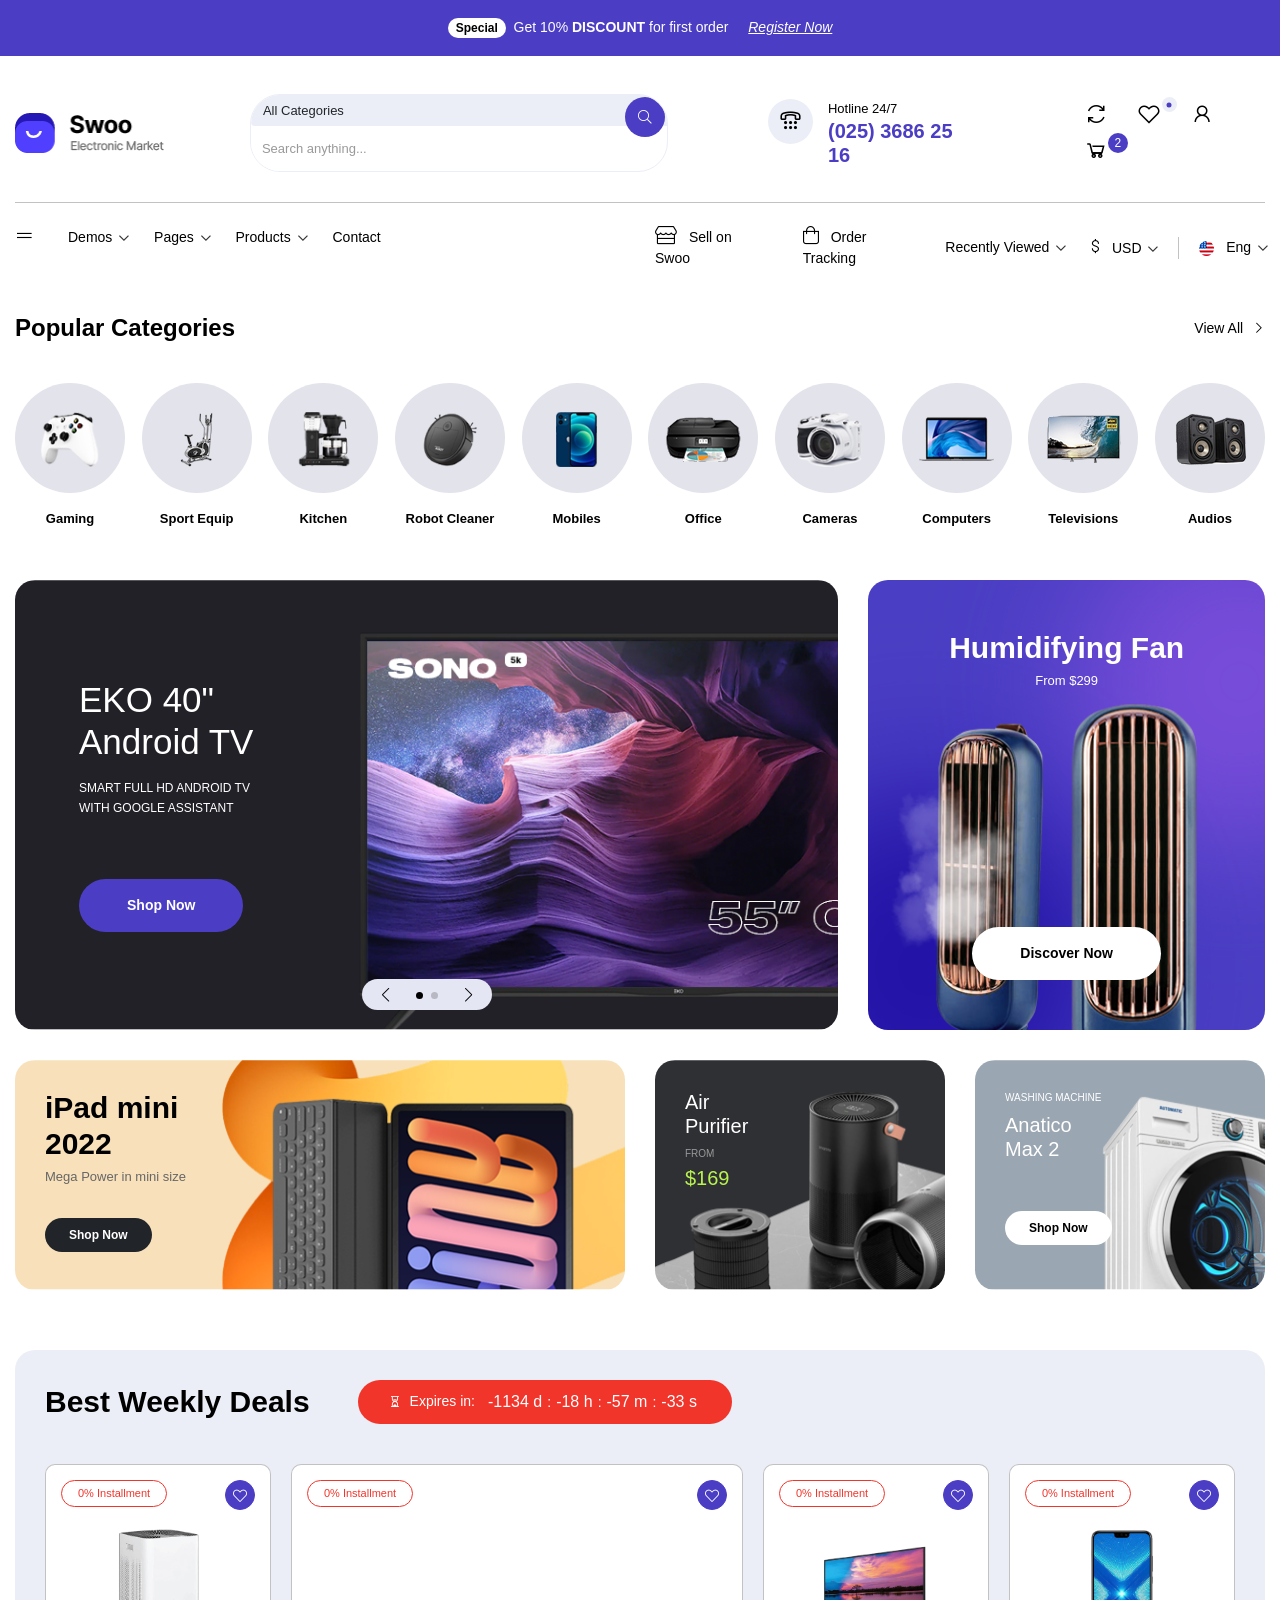
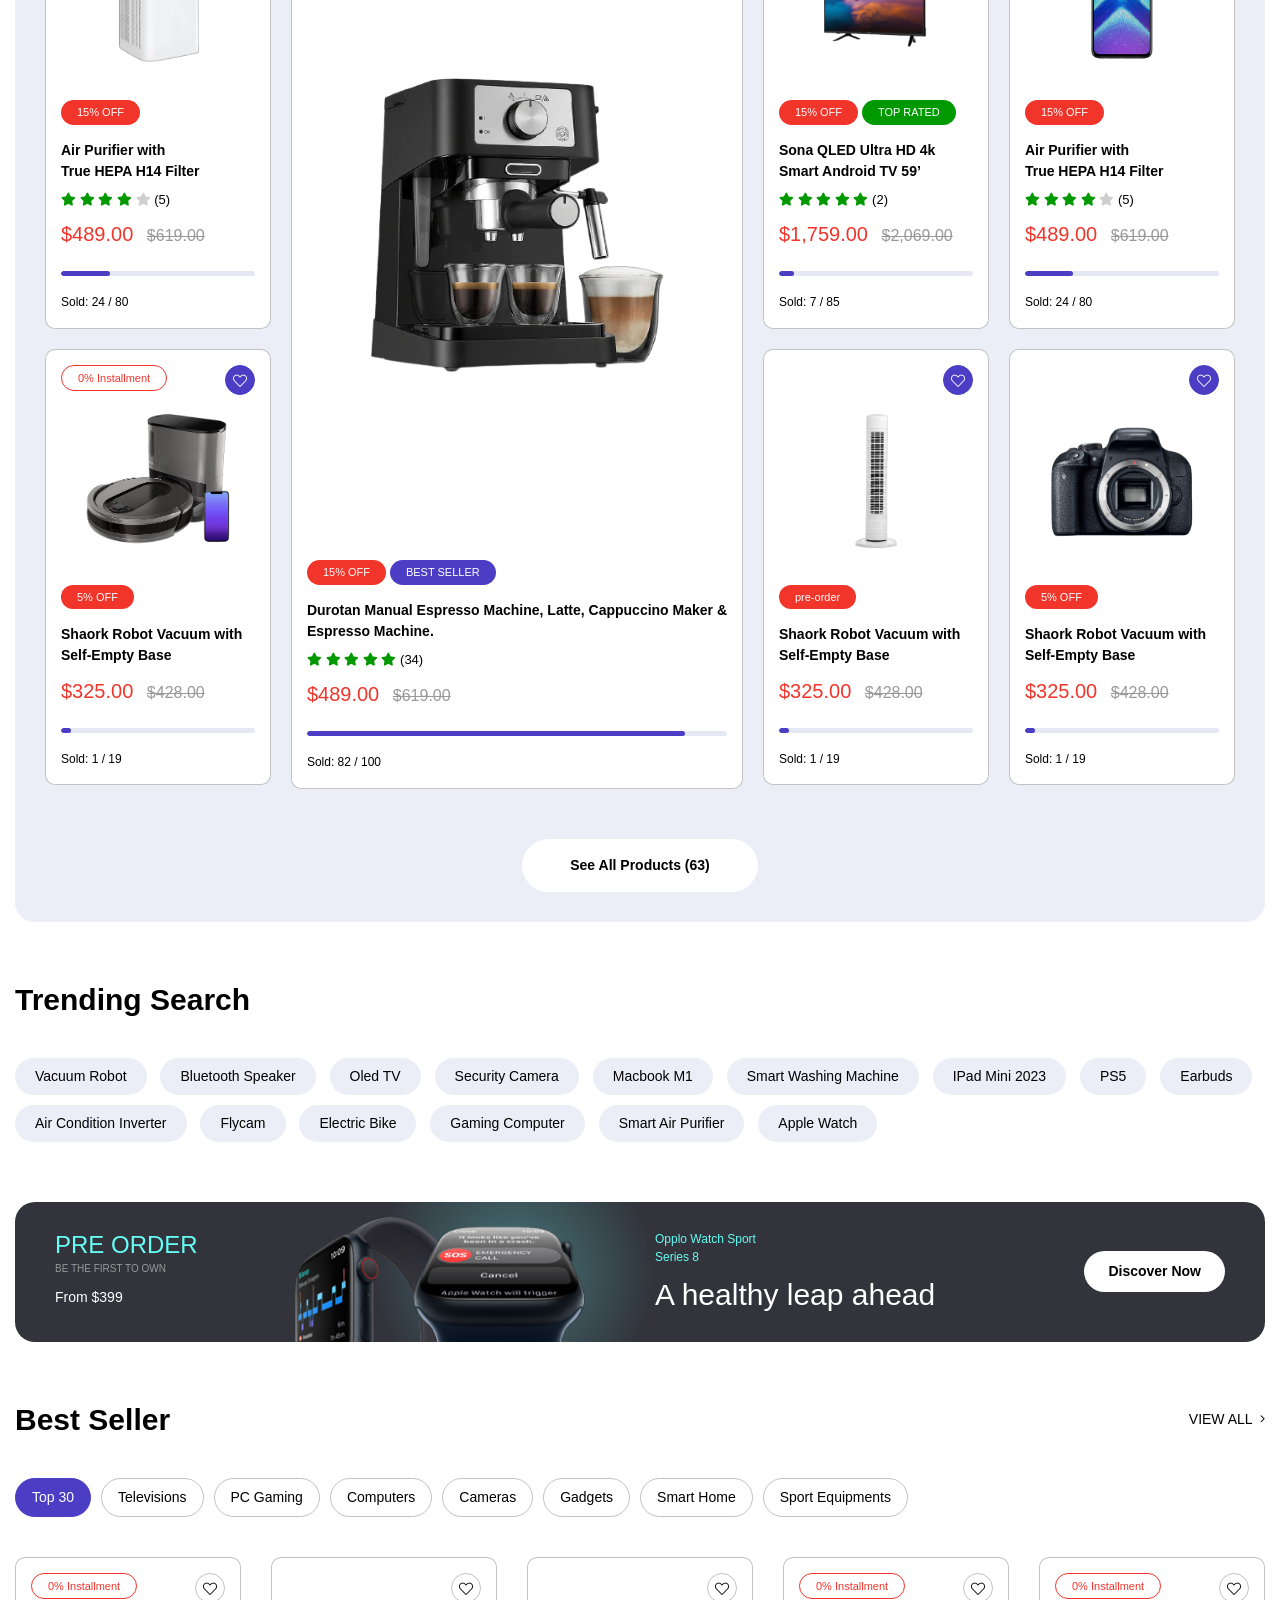
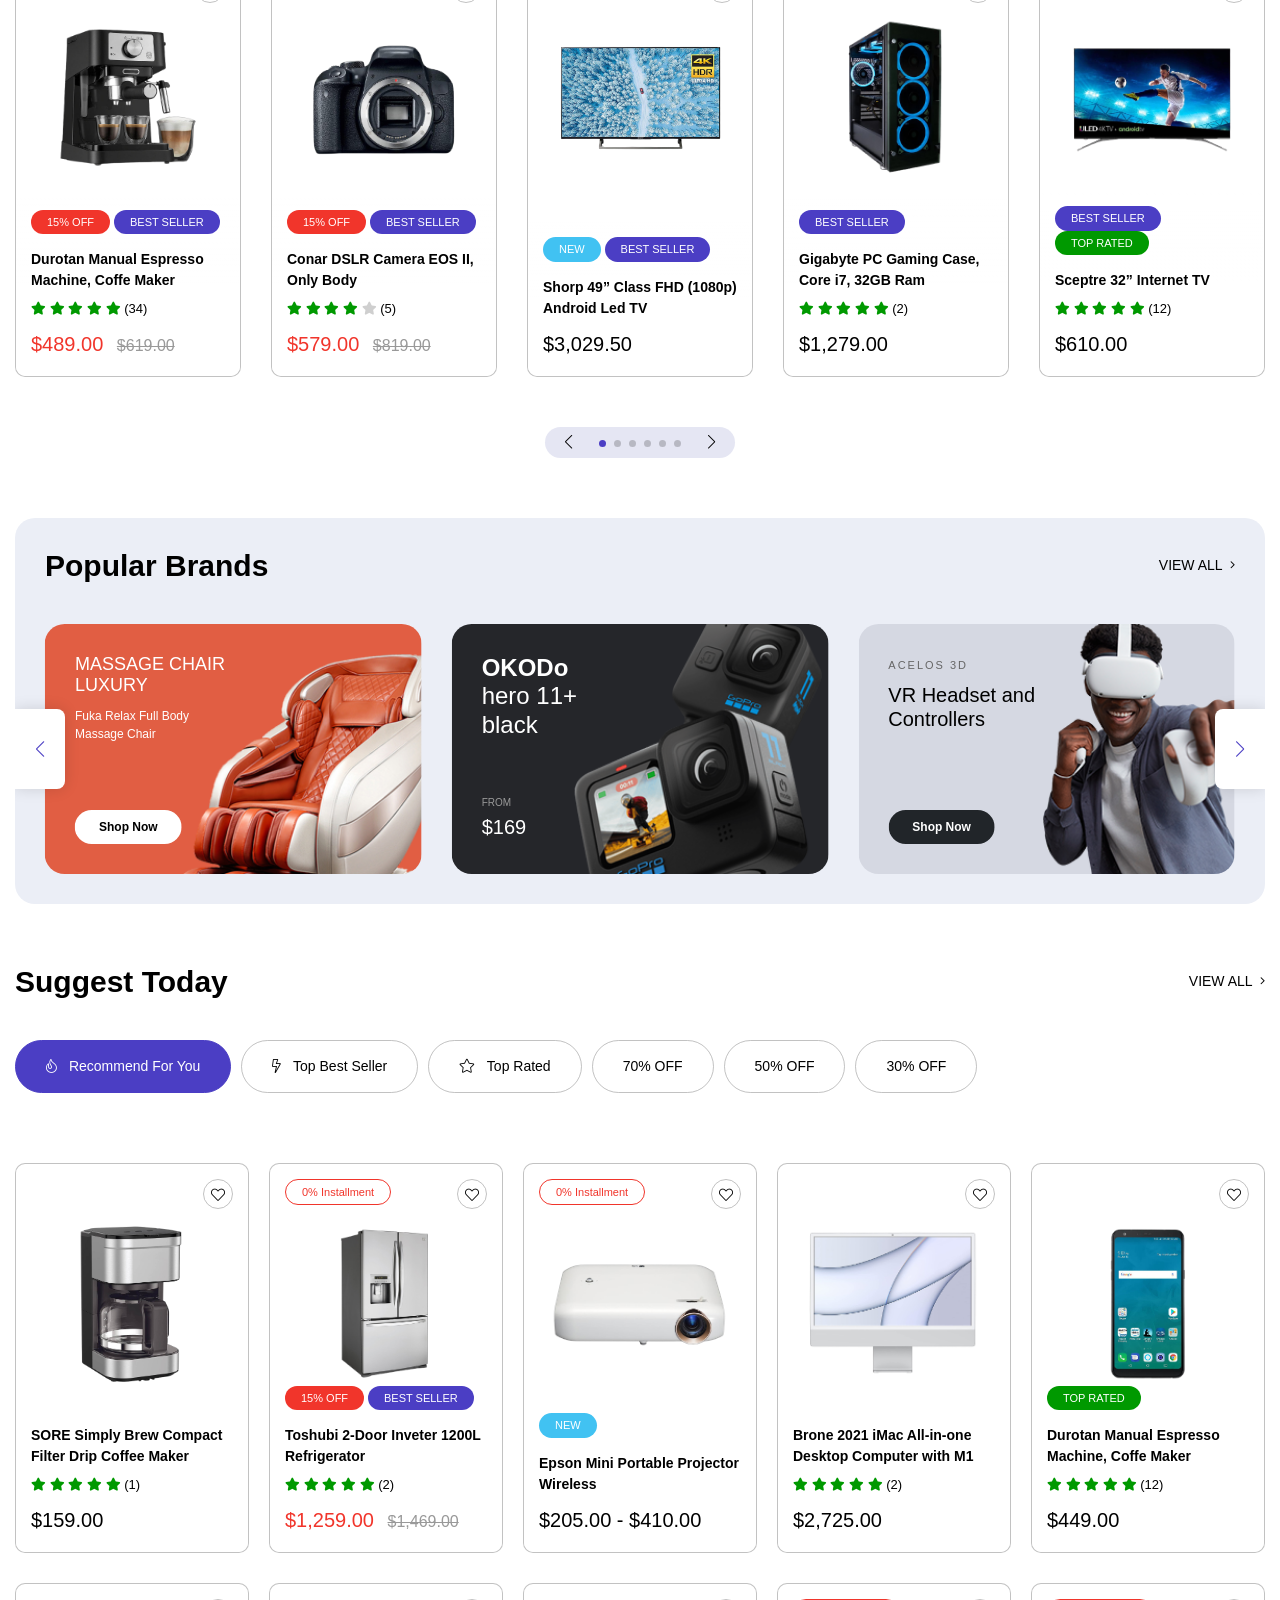
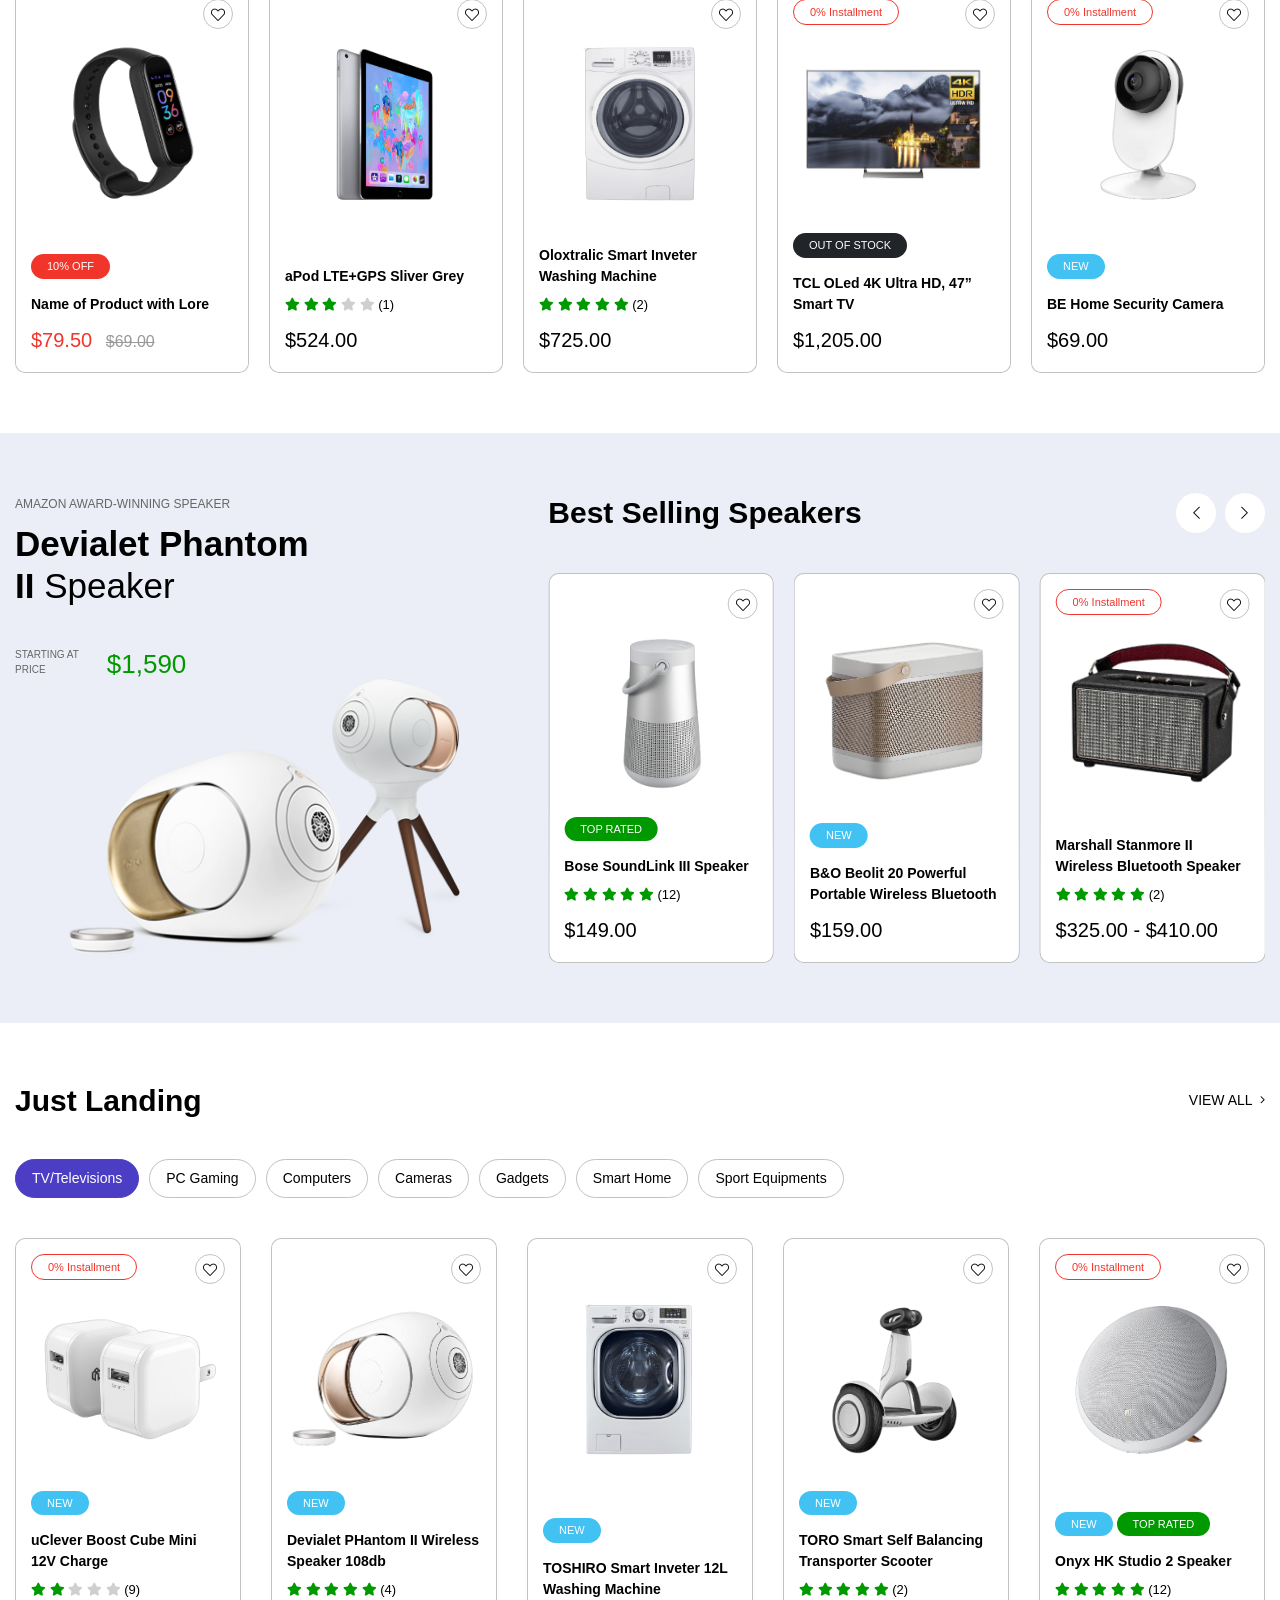
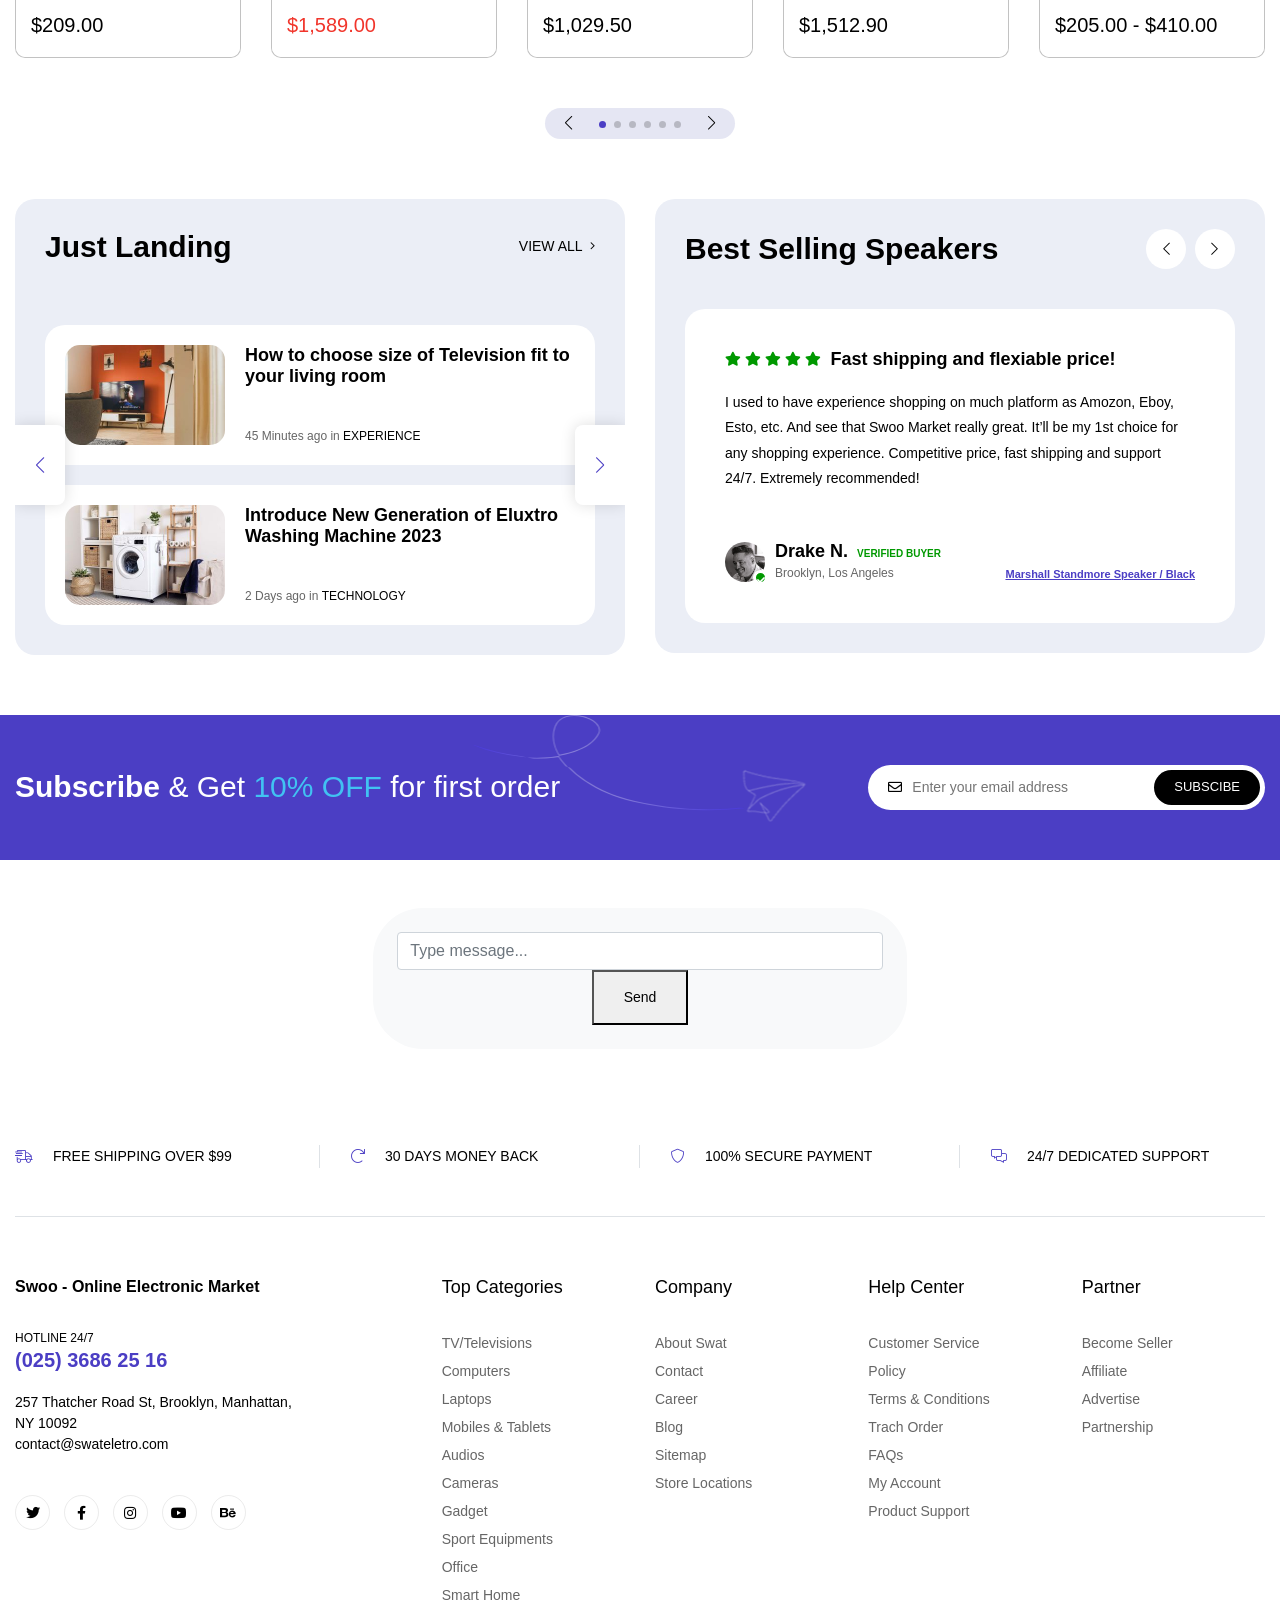
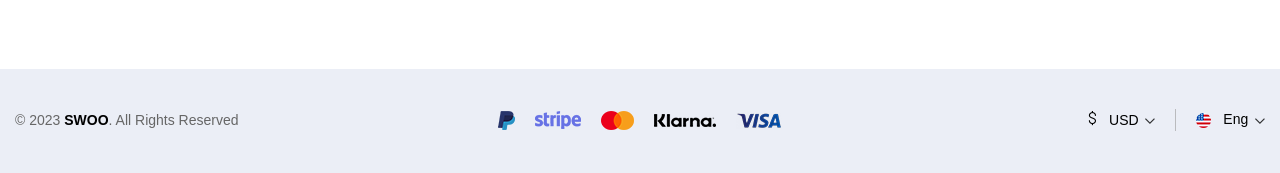
==== swoo_html/home_electronic/index.html @ 78989895 "python project" ====
<!DOCTYPE html>
<html lang="en">

<head>
    <!-- Metas -->
    <meta charset="utf-8">
    <meta http-equiv="X-UA-Compatible" content="IE=edge">
    <meta name="viewport" content="width=device-width, initial-scale=1, maximum-scale=1">
    <meta name="keywords" content="HTML5 Template swoo Multi-Purpose themeforest">
    <meta name="description" content="swoo - Multi-Purpose HTML5 Template">
    <meta name="author" content="">

    <!-- Title  -->
    <title>Swoo</title>

    <!-- Favicon -->
    <link rel="shortcut icon" href="assets/img/fav.png" title="Favicon" sizes="16x16">

    <!-- bootstrap 5 -->
    <link rel="stylesheet" href="../common/assets/css/lib/bootstrap.min.css">

    <!-- font family -->
    <link href="https://fonts.googleapis.com/css2?family=Plus+Jakarta+Sans:ital,wght@0,200;0,300;0,400;0,500;0,600;0,700;0,800;1,200;1,300;1,400;1,500;1,600;1,700;1,800&display=swap" rel="stylesheet">

    <!-- line fontawesome icons  -->
    <link rel="stylesheet" href="../common/assets/css/lib/all.min.css">
    <!-- fontawesome icons  -->
    <link rel="stylesheet" href="../common/assets/css/lib/line-awesome.css">
    <!-- ionicons icons  -->
    <link rel="stylesheet" href="../common/assets/css/lib/ionicons.css">
    <!-- animate css  -->
    <link rel="stylesheet" href="../common/assets/css/lib/animate.css">
    <!-- fancybox popup  -->
    <link rel="stylesheet" href="../common/assets/css/lib/jquery.fancybox.css">
    <!-- lity popup  -->
    <link rel="stylesheet" href="../common/assets/css/lib/lity.css">
    <!-- swiper slider  -->
    <link rel="stylesheet" href="../common/assets/css/lib/swiper8.min.css">
    <!-- izi toast  -->
    <link rel="stylesheet" href="../common/assets/css/lib/iziToast.min.css">

    <!-- common style -->
    <link rel="stylesheet" href="../common/assets/css/common_style.css">

    <!-- home style -->
    <link rel="stylesheet" href="assets/css/home_1_style.css">
</head>

<body class="home-style1">

    <!--  Start loader  -->
    <div class="loader-wrap">
        <svg viewBox="0 0 1000 1000" preserveAspectRatio="none">
            <path id="svg" d="M0,1005S175,995,500,995s500,5,500,5V0H0Z"></path>
        </svg>

        <div class="loader-wrap-heading">
            <div class="load-text">
                <span>L</span>
                <span>o</span>
                <span>a</span>
                <span>d</span>
                <span>i</span>
                <span>n</span>
                <span>g</span>
            </div>
        </div>
    </div>
    <!--  End loader  -->

    <!--  Start top navbar  -->
    <div class="tc-top-navbar-style1 py-3 bg-blue1 text-white text-center">
        <div class="container">
            <p> <span class="small rounded-pill bg-white color-000 me-1 px-2 fw-bold"> Special </span> Get 10%  <strong class="text-uppercase"> Discount  </strong> for first order <a href="#" class="ms-3 text-decoration-underline fst-italic"> Register Now </a> </p>
        </div>
    </div>
    <!--  End top navbar  -->


    <!--  Start navbar  -->
    <nav class="navbar tc-navbar-style1 navbar-expand-lg navbar-light">
        <div class="container">
            <div class="content">
                <a class="navbar-brand" href="#">
                    <img src="assets/img/logo.png" alt="" class="logo">
                </a>
                <button class="navbar-toggler" type="button" data-bs-toggle="collapse" data-bs-target="#navbarSupportedContent" aria-controls="navbarSupportedContent" aria-expanded="false" aria-label="Toggle navigation">
                    <span class="navbar-toggler-icon"></span>
                </button>
                <div class="search-cat d-none d-lg-block">
                    <div class="input-group">
                        <select name="name"  class="form-select">
                            <option value=""> All Categories </option>
                            <option value=""> Categories 1 </option>
                            <option value=""> Categories 2 </option>
                        </select>
                        <input type="text" class="form-control" placeholder="Search anything...">
                        <a href="#" class="search-btn"> <i class="fal fa-search"></i> </a>
                    </div>
                </div>
                <div class="hot-line">
                    <span class="icon"> <i class="las la-tty"></i> </span>
                    <div class="inf">
                        <small class="fsz-13 d-block"> Hotline 24/7 </small>
                        <h6 class="fsz-20 color-blue1 fw-bold"> <a href="tel:(025)36862516"> (025) 3686 25 16 </a> </h6>
                    </div>
                </div>
                <div class="icons">
                    <a href="#"> <i class="la la-sync"></i> </a>
                    <a href="#"> <i class="lar la-heart"></i> <span class="dot"></span> </a>
                    <a href="#"> <i class="la la-user"></i> </a>
                    <a href="#"> <i class="la la-shopping-cart"></i> <span class="num"> 2 </span> </a>
                </div>
            </div>
            <div class="collapse navbar-collapse" id="navbarSupportedContent">
                <ul class="navbar-nav me-auto mt-3">
                    <li class="nav-item dropdown">
                        <a class="dropdown-toggle" href="#" id="navbarDropdown1" role="button" data-bs-toggle="dropdown" aria-expanded="false">
                            Demos
                        </a>
                        <ul class="dropdown-menu" aria-labelledby="navbarDropdown1">
                            <li><a class="dropdown-item" href="../home_baby/index.html">Home Baby</a></li>
                            <li><a class="dropdown-item" href="../home_electronic/index.html">Home Electronic</a></li>
                            <li><a class="dropdown-item" href="../home_lighting/index.html">Home Lighting</a></li>
                            <li><a class="dropdown-item" href="../home_pets/index.html">Home Pets</a></li>
                            <li><a class="dropdown-item" href="../home_tech/index.html">Home Tech</a></li>
                        </ul>
                    </li>
                    <li class="nav-item dropdown">
                        <a class="dropdown-toggle" href="#" id="navbarDropdown2" role="button" data-bs-toggle="dropdown" aria-expanded="false">
                            Pages
                        </a>
                        <ul class="dropdown-menu" aria-labelledby="navbarDropdown2">
                            <li><a class="dropdown-item" href="../inner_pages/about.html">About</a></li>
                            <li><a class="dropdown-item" href="../inner_pages/contact.html">Contact</a></li>
                            <li><a class="dropdown-item" href="../inner_pages/login.html">Login</a></li>
                            <li><a class="dropdown-item" href="../inner_pages/profile.html">Profile</a></li>
                            <li><a class="dropdown-item" href="../inner_pages/register.html">Register</a></li>
                        </ul>
                    </li>
                    <li class="dropdown">
                        <a class="dropdown-toggle" href="#" id="navbarDropdown3" role="button" data-bs-toggle="dropdown"
                            aria-expanded="false">
                            Products
                        </a>
                        <ul class="dropdown-menu" aria-labelledby="navbarDropdown3">
                            <li><a class="dropdown-item" href="../inner_pages/products.html">products</a></li>
                            <li><a class="dropdown-item" href="../inner_pages/products_layout_2.html">products layout 2</a></li>
                            <li><a class="dropdown-item" href="../inner_pages/cart.html">Cart</a></li>
                            <li><a class="dropdown-item" href="../inner_pages/checkout.html">Checkout</a></li>
                            <li><a class="dropdown-item" href="../inner_pages/single_product.html">Single Product</a></li>
                            <li><a class="dropdown-item" href="../inner_pages/single_product_pay.html">Single Product Pay</a></li>
                        </ul>
                    </li>
                  <li class="nav-item">
                    <a class="nav-link" href="../inner_pages/contact.html">Contact</a>
                  </li>
                  <li class="nav-item">
                    <a class="nav-link" href="#">Sell on Swoo</a>
                  </li>
                  <li class="nav-item">
                    <a class="nav-link" href="#">Order Tracking</a>
                  </li>
                  <li class="nav-item">
                    <a class="nav-link" href="#">Recently Viewed</a>
                  </li>
                </ul>
              </div>
        </div>
    </nav>
    <!--  End navbar  -->

    
    <!--  Start links-nav  -->
    <div class="tc-links-nav-style1 d-none d-lg-block">
        <div class="container">
            <div class="row">
                <div class="col-lg-6">
                    <div class="links">
                        <ul class="links-ul">
                            <li>
                                <a href="#"> <i class="la la-grip-lines"></i> </a>
                            </li>
                            <li class="nav-item dropdown">
                                <a class="dropdown-toggle" href="#" id="navbarDropdown11" role="button" data-bs-toggle="dropdown" aria-expanded="false">
                                    Demos
                                </a>
                                <ul class="dropdown-menu" aria-labelledby="navbarDropdown11">
                                    <li><a class="dropdown-item" href="../home_baby/index.html">Home Baby</a></li>
                                    <li><a class="dropdown-item" href="../home_electronic/index.html">Home Electronic</a></li>
                                    <li><a class="dropdown-item" href="../home_lighting/index.html">Home Lighting</a></li>
                                    <li><a class="dropdown-item" href="../home_pets/index.html">Home Pets</a></li>
                                    <li><a class="dropdown-item" href="../home_tech/index.html">Home Tech</a></li>
                                </ul>
                            </li>
                          <li class="nav-item dropdown">
                                <a class="dropdown-toggle" href="#" id="navbarDropdown22" role="button" data-bs-toggle="dropdown" aria-expanded="false">
                                    Pages
                                </a>
                                <ul class="dropdown-menu" aria-labelledby="navbarDropdown22">
                                    <li><a class="dropdown-item" href="../inner_pages/about.html">About</a></li>
                                    <li><a class="dropdown-item" href="../inner_pages/contact.html">Contact</a></li>
                                    <li><a class="dropdown-item" href="../inner_pages/login.html">Login</a></li>
                                    <li><a class="dropdown-item" href="../inner_pages/profile.html">Profile</a></li>
                                    <li><a class="dropdown-item" href="../inner_pages/register.html">Register</a></li>
                                </ul>
                            </li>
                            <li class="dropdown">
                                <a class="dropdown-toggle" href="#" id="navbarDropdown33" role="button" data-bs-toggle="dropdown"
                                    aria-expanded="false">
                                    Products
                                </a>
                                <ul class="dropdown-menu" aria-labelledby="navbarDropdown33">
                                    <li><a class="dropdown-item" href="../inner_pages/products.html">products</a></li>
                                    <li><a class="dropdown-item" href="../inner_pages/products_layout_2.html">products layout 2</a></li>
                                    <li><a class="dropdown-item" href="../inner_pages/cart.html">Cart</a></li>
                                    <li><a class="dropdown-item" href="../inner_pages/checkout.html">Checkout</a></li>
                                    <li><a class="dropdown-item" href="../inner_pages/single_product.html">Single Product</a></li>
                                    <li><a class="dropdown-item" href="../inner_pages/single_product_pay.html">Single Product Pay</a></li>
                                </ul>
                            </li>
                          <li class="nav-item">
                            <a class="" href="../inner_pages/contact.html">Contact</a>
                          </li>
                        </ul>
                    </div>
                </div>
                <div class="col-lg-6">
                    <div class="nav-side d-flex align-items-center">
                        <div class="links">
                            <ul class="links-ul">
                                <li>
                                    <a href="#"> <i class="fal fa-store me-2"></i> Sell on Swoo </a>
                                </li>
                                <li>
                                    <a href="#"> <i class="fal fa-shopping-bag me-2"></i> Order Tracking </a>
                                </li>
                                <li class="dropdown">
                                    <a class="dropdown-toggle" href="#" id="navbarDropdown222" role="button" data-bs-toggle="dropdown" aria-expanded="false">
                                        Recently Viewed
                                    </a>
                                    <ul class="dropdown-menu" aria-labelledby="navbarDropdown222">
                                      <li><a class="dropdown-item" href="#">Demos 1</a></li>
                                      <li><a class="dropdown-item" href="#">Demos 2</a></li>
                                      <li><a class="dropdown-item" href="#">Demos 3</a></li>
                                    </ul>
                                </li>
                            </ul>
                        </div>
                        <div class="links lang-links">
                            <ul class="links-ul">
                                <li class="dropdown">
                                    <a class="dropdown-toggle" href="#" id="navbarDropdown333" role="button" data-bs-toggle="dropdown" aria-expanded="false">
                                        <i class="la la-dollar-sign me-1"></i> USD
                                    </a>
                                    <ul class="dropdown-menu" aria-labelledby="navbarDropdown333">
                                      <li><a class="dropdown-item" href="#">USD</a></li>
                                      <li><a class="dropdown-item" href="#">USD</a></li>
                                    </ul>
                                </li>
                                <li class="dropdown">
                                    <a class="dropdown-toggle" href="#" id="navbarDropdown4" role="button" data-bs-toggle="dropdown" aria-expanded="false">
                                        <img src="assets/img/eng.png" alt="" class="me-2 icon-15"> Eng
                                    </a>
                                    <ul class="dropdown-menu" aria-labelledby="navbarDropdown4">
                                      <li><a class="dropdown-item" href="#">Arabic</a></li>
                                    </ul>
                                </li>
                            </ul>
                        </div>
                    </div>
                </div>
            </div>
        </div>
    </div>
    <!--  End links-nav  -->


    <!--Contents-->
    <main>

        <header>
            <!--  Start popular cat  -->
            <section class="tc-popular-cat-style1 pt-30 pb-50">
                <div class="container">
                    <div class="search-cat d-block d-lg-none">
                        <div class="input-group">
                            <select name="name"  class="form-select">
                                <option value=""> All Categories </option>
                                <option value=""> Categories 1 </option>
                                <option value=""> Categories 2 </option>
                            </select>
                            <input type="text" class="form-control" placeholder="Search anything...">
                            <a href="#" class="search-btn"> <i class="fal fa-search"></i> </a>
                        </div>
                    </div>
                    <div class="sec-title">
                        <div class="row align-items-center">
                            <div class="col-lg-6">
                                <h3 class="fsz-24 text-capitalize"> Popular Categories </h3>
                            </div>
                            <div class="col-lg-6 text-lg-end mt-4 mt-lg-0">
                                <a href="#0" class="more-link text-capitalize"> View All <i class="la la-angle-right ms-1"></i> </a>
                            </div>
                        </div>
                    </div>
                    <div class="cat-content">
                        <a href="../inner_pages/products.html" class="cat-card"> 
                            <div class="img">
                                <img src="assets/img/cat/cat1.png" alt="">
                            </div>
                            <p class="fsz-13 fw-bold mt-15"> Gaming </p>
                        </a>
                        <a href="../inner_pages/products.html" class="cat-card"> 
                            <div class="img">
                                <img src="assets/img/cat/cat2.png" alt="">
                            </div>
                            <p class="fsz-13 fw-bold mt-15"> Sport Equip </p>
                        </a>
                        <a href="../inner_pages/products.html" class="cat-card"> 
                            <div class="img">
                                <img src="assets/img/cat/cat3.png" alt="">
                            </div>
                            <p class="fsz-13 fw-bold mt-15"> Kitchen </p>
                        </a>
                        <a href="../inner_pages/products.html" class="cat-card"> 
                            <div class="img">
                                <img src="assets/img/cat/cat4.png" alt="">
                            </div>
                            <p class="fsz-13 fw-bold mt-15"> Robot Cleaner </p>
                        </a>
                        <a href="../inner_pages/products.html" class="cat-card"> 
                            <div class="img">
                                <img src="assets/img/cat/cat5.png" alt="">
                            </div>
                            <p class="fsz-13 fw-bold mt-15"> Mobiles </p>
                        </a>
                        <a href="../inner_pages/products.html" class="cat-card"> 
                            <div class="img">
                                <img src="assets/img/cat/cat6.png" alt="">
                            </div>
                            <p class="fsz-13 fw-bold mt-15"> Office </p>
                        </a>
                        <a href="../inner_pages/products.html" class="cat-card"> 
                            <div class="img">
                                <img src="assets/img/cat/cat7.png" alt="">
                            </div>
                            <p class="fsz-13 fw-bold mt-15"> Cameras </p>
                        </a>
                        <a href="../inner_pages/products.html" class="cat-card"> 
                            <div class="img">
                                <img src="assets/img/cat/cat8.png" alt="">
                            </div>
                            <p class="fsz-13 fw-bold mt-15"> Computers </p>
                        </a>
                        <a href="../inner_pages/products.html" class="cat-card"> 
                            <div class="img">
                                <img src="assets/img/cat/cat9.png" alt="">
                            </div>
                            <p class="fsz-13 fw-bold mt-15"> Televisions </p>
                        </a>
                        <a href="../inner_pages/products.html" class="cat-card"> 
                            <div class="img">
                                <img src="assets/img/cat/cat10.png" alt="">
                            </div>
                            <p class="fsz-13 fw-bold mt-15"> Audios </p>
                        </a>
                    </div>
                </div>
            </section>
            <!--  End popular cat  -->


            <!--  Start header  -->
            <section class="tc-header-style1">
                <div class="container">
                    <div class="content">
                        <div class="row">
                            <div class="col-lg-8">
                                <div class="main-slider">
                                    <div class="swiper-wrapper">
                                        <div class="swiper-slide">
                                            <div class="slide-card">
                                                <div class="img th-450">
                                                    <img src="assets/img/head/head_1.png" alt="" class="img-cover">
                                                </div>
                                                <div class="info text-white">
                                                    <div class="cont">
                                                        <h2 class="fsz-35 fw-200"> EKO 40" <br> Android TV </h2>
                                                        <p class="fsz-12 mt-15 text-uppercase"> Smart Full HD Android TV  with Google Assistant  </p>
                                                        <a href="../inner_pages/single_product.html" class="butn px-5 py-3 bg-blue1 text-white rounded-pill mt-60 fw-600"> <span> Shop Now </span> </a>
                                                    </div>
                                                </div>
                                            </div>
                                        </div>
                                        <div class="swiper-slide">
                                            <div class="slide-card">
                                                <div class="img th-450">
                                                    <img src="assets/img/head/head_1.png" alt="" class="img-cover">
                                                </div>
                                                <div class="info text-white">
                                                    <div class="cont">
                                                        <h2 class="fsz-35 fw-200"> EKO 40" <br> Android TV </h2>
                                                        <p class="fsz-12 mt-15 text-uppercase"> Smart Full HD Android TV  with Google Assistant  </p>
                                                        <a href="../inner_pages/single_product.html" class="butn px-5 py-3 bg-blue1 text-white rounded-pill mt-60 fw-600"> <span> Shop Now </span> </a>
                                                    </div>
                                                </div>
                                            </div>
                                        </div>
                                    </div>
                                    <div class="slider-controls">
                                        <div class="swiper-button-prev"></div>
                                        <div class="swiper-pagination"></div>
                                        <div class="swiper-button-next"></div>
                                    </div>
                                </div>
                            </div>
                            <div class="col-lg-4">
                                <div class="card-overlay card-center">
                                    <div class="img th-450">
                                        <img src="assets/img/head/head_2.png" alt="" class="img-cover">
                                    </div>
                                    <div class="info text-white p-50">
                                        <div class="cont">
                                            <h3 class="fsz-30"> Humidifying Fan </h3>
                                            <p class="fsz-13 mt-1"> From $299  </p>
                                        </div>
                                        <a href="../inner_pages/single_product.html" class="butn px-5 py-3 bg-white color-000 rounded-pill fw-600"> <span> Discover Now </span> </a>
                                    </div>
                                </div>
                            </div>
                            <div class="col-lg-6">
                                <div class="card-overlay wow fadeInUp slow" data-wow-delay="0.2s">
                                    <div class="img th-230">
                                        <img src="assets/img/head/head_3.png" alt="" class="img-cover">
                                    </div>
                                    <div class="info color-000 p-30">
                                        <div class="cont">
                                            <h3 class="fsz-30"> iPad mini <br> 2022 </h3>
                                            <p class="fsz-13 mt-1 color-666"> Mega Power in mini size  </p>
                                        </div>
                                        <a href="../inner_pages/single_product.html" class="butn px-4 py-2 bg-dark text-white rounded-pill fw-600 fsz-12 mt-30"> <span> Shop Now </span> </a>
                                    </div>
                                </div>
                            </div>
                            <div class="col-lg-3">
                                <div class="card-overlay wow fadeInUp slow" data-wow-delay="0.4s">
                                    <div class="img th-230">
                                        <img src="assets/img/head/head_4.png" alt="" class="img-cover">
                                    </div>
                                    <div class="info text-white p-30">
                                        <div class="cont">
                                            <h6 class="fsz-20"> Air <br> Purifier </h6>
                                            <small class="fsz-10 color-999 d-block text-uppercase mt-2"> from </small>
                                            <p class="fsz-20 color-lightGreen"> $169  </p>
                                        </div>
                                    </div>
                                </div>
                            </div>
                            <div class="col-lg-3">
                                <div class="card-overlay wow fadeInUp slow" data-wow-delay="0.6s">
                                    <div class="img th-230">
                                        <img src="assets/img/head/head_5.png" alt="" class="img-cover">
                                    </div>
                                    <div class="info text-white p-30">
                                        <div class="cont">
                                            <small class="fsz-10 d-block text-uppercase mb-2"> washing machine </small>
                                            <h6 class="fsz-20"> Anatico <br> Max 2 </h6>
                                        </div>
                                        <a href="../inner_pages/single_product.html" class="butn px-4 py-2 bg-white color-000 rounded-pill fw-600 fsz-12 mt-50"> <span> Shop Now </span> </a>
                                    </div>
                                </div>
                            </div>
                        </div>
                    </div>
                </div>
            </section>
            <!--  End header  -->
        </header>


        <!--  Start weekly-deals  -->
        <section class="tc-weekly-deals-style1 wow fadeInUp slow" data-wow-delay="0.2s">
            <div class="container">
                <div class="content">
                    <div class="title mb-40">
                        <h3 class="fsz-30 me-lg-5"> Best Weekly Deals </h3>
                        <div class="countdown bg-red1 text-white">
                            <span class="icon me-2"> <i class="las la-hourglass-half"></i> </span> 
                            <p class="me-2"> Expires in: </p>
                            <div class="item">
                                <span id="days"></span>
                                <span> d </span>
                            </div>
                            <span> : </span>
                            <div class="item">
                                <span id="hours"></span>
                                <span> h </span>
                            </div>
                            <span> : </span>
                            <div class="item">
                                <span id="minutes"></span>
                                <span> m </span>
                            </div>
                            <span> : </span>
                            <div class="item">
                                <span id="seconds"></span>
                                <span> s </span>
                            </div>
                        </div>
                        <!-- <div class="arrows ms-auto"> 
                            <a href="#0" class="swiper-prev"> <i class="fal fa-chevron-left"></i> </a>    
                            <a href="#0" class="swiper-next ms-lg-1"> <i class="fal fa-chevron-right"></i> </a>    
                        </div> -->
                    </div>
                    <div class="deals-cards">
                        <div class="column-sm">
                            <div class="deal-card">
                                <div class="top">
                                    <small class="fsz-11 py-1 px-3 rounded-pill color-red1 border-red1 border"> 0% Installment </small>
                                    <div class="icons">
                                        <a href="#0" class="icon fav active"> <i class="fal fa-heart"></i> </a>
                                        <a href="#0" class="icon"> <i class="fal fa-sync"></i> </a>
                                        <a href="assets/img/products/prod1.png" class="icon" data-fancybox="deal"> <i class="fal fa-eye"></i> </a>
                                    </div>
                                </div>
                                <a href="../inner_pages/single_product.html" class="img th-140 mb-20 d-block">
                                    <img src="assets/img/products/prod1.png" alt="" class="img-contain">
                                </a>
                                <div class="info">
                                    <span class="label fsz-11 py-1 px-3 rounded-pill bg-red1 text-white text-uppercase"> 15% OFF </span>
                                    <a href="../inner_pages/single_product.html" class="title fsz-14 mt-15 fw-600 hover-blue1"> Air Purifier with <br> True HEPA H14 Filter </a>
                                    <div class="stars fsz-13 mt-2">
                                        <i class="fas fa-star active"></i>
                                        <i class="fas fa-star active"></i>
                                        <i class="fas fa-star active"></i>
                                        <i class="fas fa-star active"></i>
                                        <i class="fas fa-star"></i>
                                        <span> (5) </span>
                                    </div>
                                    <p class="price color-red1 mt-2 fsz-20"> $489.00 <span class="old-price color-999 text-decoration-line-through ms-2 fsz-16"> $619.00 </span> </p>
                                    <div class="progress mt-20">
                                        <div class="progress-bar bg-blue1" role="progressbar" style="width: 25%" aria-valuenow="25" aria-valuemin="0" aria-valuemax="100"></div>
                                    </div>
                                    <p class="fsz-12 mt-3"> Sold: 24 / 80 </p>
                                </div>
                                <a href="#0" class="cart-btn addCart"> <i class="la la-cart-plus me-1"></i> Add To Cart </a>
                            </div>
                            <div class="deal-card">
                                <div class="top">
                                    <small class="fsz-11 py-1 px-3 rounded-pill color-red1 border-red1 border"> 0% Installment </small>
                                    <div class="icons">
                                        <a href="#0" class="icon fav active"> <i class="fal fa-heart"></i> </a>
                                        <a href="#0" class="icon"> <i class="fal fa-sync"></i> </a>
                                        <a href="assets/img/products/prod2.png" class="icon" data-fancybox="deal"> <i class="fal fa-eye"></i> </a>
                                    </div>
                                </div>
                                <a href="../inner_pages/single_product.html" class="img th-140 mb-20 d-block">
                                    <img src="assets/img/products/prod2.png" alt="" class="img-contain">
                                </a>
                                <div class="info">
                                    <span class="label fsz-11 py-1 px-3 rounded-pill bg-red1 text-white"> 5% OFF </span>
                                    <a href="../inner_pages/single_product.html" class="title fsz-14 mt-15 fw-600 hover-blue1"> Shaork Robot Vacuum with Self-Empty Base </a>
                                    <p class="price color-red1 mt-2 fsz-20"> $325.00 <span class="old-price color-999 text-decoration-line-through ms-2 fsz-16"> $428.00 </span> </p>
                                    <div class="progress mt-20">
                                        <div class="progress-bar bg-blue1" role="progressbar" style="width: 5%" aria-valuenow="25" aria-valuemin="0" aria-valuemax="100"></div>
                                    </div>
                                    <p class="fsz-12 mt-3"> Sold: 1 / 19 </p>
                                </div>
                                <a href="#0" class="cart-btn addCart"> <i class="la la-cart-plus me-1"></i> Add To Cart </a>
                            </div>
                        </div>
                        <div class="column-lg">
                            <div class="deal-card">
                                <div class="top">
                                    <small class="fsz-11 py-1 px-3 rounded-pill color-red1 border-red1 border"> 0% Installment </small>
                                    <div class="icons">
                                        <a href="#0" class="icon fav active"> <i class="fal fa-heart"></i> </a>
                                        <a href="#0" class="icon"> <i class="fal fa-sync"></i> </a>
                                        <a href="assets/img/products/prod3.png" class="icon" data-fancybox="deal"> <i class="fal fa-eye"></i> </a>
                                    </div>
                                </div>
                                <a href="../inner_pages/single_product.html" class="img th-600 mb-20 d-block">
                                    <img src="assets/img/products/prod3.png" alt="" class="img-contain">
                                </a>
                                <div class="info">
                                    <span class="label fsz-11 py-1 px-3 rounded-pill bg-red1 text-white text-uppercase"> 15% OFF </span>
                                    <span class="label fsz-11 py-1 px-3 rounded-pill bg-blue1 text-white text-uppercase"> best seller </span>
                                    <a href="../inner_pages/single_product.html" class="title fsz-14 mt-15 fw-600 hover-blue1"> Durotan Manual Espresso Machine, Latte, Cappuccino Maker & Espresso Machine. </a>
                                    <div class="stars fsz-13 mt-2">
                                        <i class="fas fa-star active"></i>
                                        <i class="fas fa-star active"></i>
                                        <i class="fas fa-star active"></i>
                                        <i class="fas fa-star active"></i>
                                        <i class="fas fa-star active"></i>
                                        <span> (34) </span>
                                    </div>
                                    <p class="price color-red1 mt-2 fsz-20"> $489.00 <span class="old-price color-999 text-decoration-line-through ms-2 fsz-16"> $619.00 </span> </p>
                                    <div class="progress mt-20">
                                        <div class="progress-bar bg-blue1" role="progressbar" style="width: 90%" aria-valuenow="25" aria-valuemin="0" aria-valuemax="100"></div>
                                    </div>
                                    <p class="fsz-12 mt-3"> Sold: 82 / 100 </p>
                                </div>
                                <a href="#0" class="cart-btn addCart"> <i class="la la-cart-plus me-1"></i> Add To Cart </a>
                            </div>
                        </div>
                        <div class="column-sm">
                            <div class="deal-card">
                                <div class="top">
                                    <small class="fsz-11 py-1 px-3 rounded-pill color-red1 border-red1 border"> 0% Installment </small>
                                    <div class="icons">
                                        <a href="#0" class="icon fav active"> <i class="fal fa-heart"></i> </a>
                                        <a href="#0" class="icon"> <i class="fal fa-sync"></i> </a>
                                        <a href="assets/img/products/prod4.png" class="icon" data-fancybox="deal"> <i class="fal fa-eye"></i> </a>
                                    </div>
                                </div>
                                <a href="../inner_pages/single_product.html" class="img th-140 mb-20 d-block">
                                    <img src="assets/img/products/prod4.png" alt="" class="img-contain">
                                </a>
                                <div class="info">
                                    <span class="label fsz-11 py-1 px-3 rounded-pill bg-red1 text-white text-uppercase"> 15% OFF </span>
                                    <span class="label fsz-11 py-1 px-3 rounded-pill bg-green1 text-white text-uppercase"> top rated </span>
                                    <a href="../inner_pages/single_product.html" class="title fsz-14 mt-15 fw-600 hover-blue1"> Sona QLED Ultra HD 4k Smart Android TV 59’ </a>
                                    <div class="stars fsz-13 mt-2">
                                        <i class="fas fa-star active"></i>
                                        <i class="fas fa-star active"></i>
                                        <i class="fas fa-star active"></i>
                                        <i class="fas fa-star active"></i>
                                        <i class="fas fa-star active"></i>
                                        <span> (2) </span>
                                    </div>
                                    <p class="price color-red1 mt-2 fsz-20"> $1,759.00 <span class="old-price color-999 text-decoration-line-through ms-2 fsz-16"> $2,069.00 </span> </p>
                                    <div class="progress mt-20">
                                        <div class="progress-bar bg-blue1" role="progressbar" style="width: 8%" aria-valuenow="25" aria-valuemin="0" aria-valuemax="100"></div>
                                    </div>
                                    <p class="fsz-12 mt-3"> Sold: 7 / 85 </p>
                                </div>
                                <a href="#0" class="cart-btn addCart"> <i class="la la-cart-plus me-1"></i> Add To Cart </a>
                            </div>
                            <div class="deal-card">
                                <div class="top">
                                    <div class="icons">
                                        <a href="#0" class="icon fav active"> <i class="fal fa-heart"></i> </a>
                                        <a href="#0" class="icon"> <i class="fal fa-sync"></i> </a>
                                        <a href="assets/img/products/prod5.png" class="icon" data-fancybox="deal"> <i class="fal fa-eye"></i> </a>
                                    </div>
                                </div>
                                <a href="../inner_pages/single_product.html" class="img th-140 mb-20 d-block">
                                    <img src="assets/img/products/prod5.png" alt="" class="img-contain">
                                </a>
                                <div class="info">
                                    <span class="label fsz-11 py-1 px-3 rounded-pill bg-red1 text-white"> pre-order </span>
                                    <a href="../inner_pages/single_product.html" class="title fsz-14 mt-15 fw-600 hover-blue1"> Shaork Robot Vacuum with Self-Empty Base </a>
                                    <p class="price color-red1 mt-2 fsz-20"> $325.00 <span class="old-price color-999 text-decoration-line-through ms-2 fsz-16"> $428.00 </span> </p>
                                    <div class="progress mt-20">
                                        <div class="progress-bar bg-blue1" role="progressbar" style="width: 5%" aria-valuenow="25" aria-valuemin="0" aria-valuemax="100"></div>
                                    </div>
                                    <p class="fsz-12 mt-3"> Sold: 1 / 19 </p>
                                </div>
                                <a href="#0" class="cart-btn addCart"> <i class="la la-cart-plus me-1"></i> Add To Cart </a>
                            </div>
                        </div>
                        <div class="column-sm">
                            <div class="deal-card">
                                <div class="top">
                                    <small class="fsz-11 py-1 px-3 rounded-pill color-red1 border-red1 border"> 0% Installment </small>
                                    <div class="icons">
                                        <a href="#0" class="icon fav active"> <i class="fal fa-heart"></i> </a>
                                        <a href="#0" class="icon"> <i class="fal fa-sync"></i> </a>
                                        <a href="assets/img/products/prod6.png" class="icon" data-fancybox="deal"> <i class="fal fa-eye"></i> </a>
                                    </div>
                                </div>
                                <a href="../inner_pages/single_product.html" class="img th-140 mb-20 d-block">
                                    <img src="assets/img/products/prod6.png" alt="" class="img-contain">
                                </a>
                                <div class="info">
                                    <span class="label fsz-11 py-1 px-3 rounded-pill bg-red1 text-white text-uppercase"> 15% OFF </span>
                                    <a href="../inner_pages/single_product.html" class="title fsz-14 mt-15 fw-600 hover-blue1"> Air Purifier with <br> True HEPA H14 Filter </a>
                                    <div class="stars fsz-13 mt-2">
                                        <i class="fas fa-star active"></i>
                                        <i class="fas fa-star active"></i>
                                        <i class="fas fa-star active"></i>
                                        <i class="fas fa-star active"></i>
                                        <i class="fas fa-star"></i>
                                        <span> (5) </span>
                                    </div>
                                    <p class="price color-red1 mt-2 fsz-20"> $489.00 <span class="old-price color-999 text-decoration-line-through ms-2 fsz-16"> $619.00 </span> </p>
                                    <div class="progress mt-20">
                                        <div class="progress-bar bg-blue1" role="progressbar" style="width: 25%" aria-valuenow="25" aria-valuemin="0" aria-valuemax="100"></div>
                                    </div>
                                    <p class="fsz-12 mt-3"> Sold: 24 / 80 </p>
                                </div>
                                <a href="#0" class="cart-btn addCart"> <i class="la la-cart-plus me-1"></i> Add To Cart </a>
                            </div>
                            <div class="deal-card">
                                <div class="top">
                                    <div class="icons">
                                        <a href="#0" class="icon fav active"> <i class="fal fa-heart"></i> </a>
                                        <a href="#0" class="icon"> <i class="fal fa-sync"></i> </a>
                                        <a href="assets/img/products/prod7.png" class="icon" data-fancybox="deal"> <i class="fal fa-eye"></i> </a>
                                    </div>
                                </div>
                                <a href="../inner_pages/single_product.html" class="img th-140 mb-20 d-block">
                                    <img src="assets/img/products/prod7.png" alt="" class="img-contain">
                                </a>
                                <div class="info">
                                    <span class="label fsz-11 py-1 px-3 rounded-pill bg-red1 text-white"> 5% OFF </span>
                                    <a href="../inner_pages/single_product.html" class="title fsz-14 mt-15 fw-600 hover-blue1"> Shaork Robot Vacuum with Self-Empty Base </a>
                                    <p class="price color-red1 mt-2 fsz-20"> $325.00 <span class="old-price color-999 text-decoration-line-through ms-2 fsz-16"> $428.00 </span> </p>
                                    <div class="progress mt-20">
                                        <div class="progress-bar bg-blue1" role="progressbar" style="width: 5%" aria-valuenow="25" aria-valuemin="0" aria-valuemax="100"></div>
                                    </div>
                                    <p class="fsz-12 mt-3"> Sold: 1 / 19 </p>
                                </div>
                                <a href="#0" class="cart-btn addCart"> <i class="la la-cart-plus me-1"></i> Add To Cart </a>
                            </div>
                        </div>
                    </div>
                    <div class="text-center mt-30">
                        <a href="../inner_pages/products.html" class="butn px-5 py-3 bg-white color-000 rounded-pill fw-600"> <span> See All Products (63) </span> </a>
                    </div>
                </div>
            </div>
        </section>
        <!--  End weekly-deals  -->


        <!--  Start trend-search  -->
        <section class="tc-trend-search-style1 wow fadeInUp slow" data-wow-delay="0.2s">
            <div class="container">
                <h3 class="fsz-30 mb-30"> Trending Search </h3>
                <div class="links">
                    <a href="../inner_pages/products.html" class="link"> Vacuum Robot </a>
                    <a href="../inner_pages/products.html" class="link"> Bluetooth Speaker </a>
                    <a href="../inner_pages/products.html" class="link"> Oled TV </a>
                    <a href="../inner_pages/products.html" class="link"> Security Camera </a>
                    <a href="../inner_pages/products.html" class="link"> Macbook M1 </a>
                    <a href="../inner_pages/products.html" class="link"> Smart Washing Machine </a>
                    <a href="../inner_pages/products.html" class="link"> iPad Mini 2023 </a>
                    <a href="../inner_pages/products.html" class="link"> PS5 </a>
                    <a href="../inner_pages/products.html" class="link"> Earbuds </a>
                    <a href="../inner_pages/products.html" class="link"> Air Condition Inverter </a>
                    <a href="../inner_pages/products.html" class="link"> Flycam </a>
                    <a href="../inner_pages/products.html" class="link"> Electric Bike </a>
                    <a href="../inner_pages/products.html" class="link"> Gaming Computer </a>
                    <a href="../inner_pages/products.html" class="link"> Smart Air Purifier </a>
                    <a href="../inner_pages/products.html" class="link"> Apple Watch </a>
                </div>
            </div>
        </section>
        <!--  End trend-search  -->


        <!--  Start main-banner  -->
        <section class="tc-main-banner-style1 wow fadeInUp slow" data-wow-delay="0.2s">
            <div class="container">
                <div class="banner">
                    <div class="row align-items-center">
                        <div class="col-lg-2">
                            <h6 class="fsz-24 text-uppercase color-cyan1 lh-1"> Pre Order </h6>
                            <small class="fsz-10 color-999 text-uppercase"> be the first to own </small>
                            <p class="fsz-14 mt-2 text-white"> From $399 </p>
                        </div>
                        <div class="col-lg-4 order-last order-lg-0">
                            <div class="img">
                                <img src="assets/img/products/banner.png" alt="">
                            </div>
                        </div>
                        <div class="col-lg-4 mt-3 mt-lg-0">
                            <small class="fsz-12 color-cyan1"> Opplo Watch Sport <br> Series 8 </small>
                            <h3 class="fsz-30 mt-10 fw-300 text-white"> A healthy leap ahead </h3>
                        </div>
                        <div class="col-lg-2 mt-4 mt-lg-0">
                            <div class="text-lg-end">
                                <a href="../inner_pages/single_product.html" class="butn px-4 pt-10 pb-10 bg-white color-000 rounded-pill fw-600"> <span> Discover Now </span> </a>
                            </div>
                        </div>
                    </div>
                </div>
            </div>
        </section>
        <!--  End main-banner  -->


        <!--  Start best-seller  -->
        <section class="tc-best-seller-style1 wow fadeInUp slow" data-wow-delay="0.2s">
            <div class="container">
                <div class="title mb-40">
                    <div class="row align-items-center">
                        <div class="col-lg-8">
                            <h3 class="fsz-30"> Best Seller </h3>
                        </div>
                        <div class="col-lg-4 text-lg-end mt-4 mt-lg-0">
                            <a href="../inner_pages/products.html" class="more-btn fsz-14 text-uppercase fw-500"> View All <i class="fal fa-angle-right ms-1"></i> </a>
                        </div>
                    </div>
                </div>
                <ul class="nav nav-pills mb-40" id="pills-tabs" role="tablist">
                    <li class="nav-item" role="presentation">
                      <button class="nav-link active" id="pills-tab1-tab" data-bs-toggle="pill" data-bs-target="#pills-tab1" type="button" role="tab" aria-selected="true">Top 30</button>
                    </li>
                    <li class="nav-item" role="presentation">
                      <button class="nav-link" id="pills-tab2-tab" data-bs-toggle="pill" data-bs-target="#pills-tab2" type="button" role="tab" aria-selected="false">Televisions</button>
                    </li>
                    <li class="nav-item" role="presentation">
                      <button class="nav-link" id="pills-tab3-tab" data-bs-toggle="pill" data-bs-target="#pills-tab1" type="button" role="tab" aria-selected="false">PC Gaming</button>
                    </li>
                    <li class="nav-item" role="presentation">
                        <button class="nav-link" id="pills-tab4-tab" data-bs-toggle="pill" data-bs-target="#pills-tab2" type="button" role="tab" aria-selected="false">Computers</button>
                      </li>
                      <li class="nav-item" role="presentation">
                        <button class="nav-link" id="pills-tab5-tab" data-bs-toggle="pill" data-bs-target="#pills-tab1" type="button" role="tab" aria-selected="false">Cameras</button>
                      </li>
                      <li class="nav-item" role="presentation">
                        <button class="nav-link" id="pills-tab6-tab" data-bs-toggle="pill" data-bs-target="#pills-tab2" type="button" role="tab" aria-selected="false">Gadgets</button>
                      </li>
                      <li class="nav-item" role="presentation">
                        <button class="nav-link" id="pills-tab7-tab" data-bs-toggle="pill" data-bs-target="#pills-tab1" type="button" role="tab" aria-selected="false">Smart Home</button>
                      </li>
                      <li class="nav-item" role="presentation">
                        <button class="nav-link" id="pills-tab8-tab" data-bs-toggle="pill" data-bs-target="#pills-tab2" type="button" role="tab" aria-selected="false">Sport Equipments</button>
                      </li>
                  </ul>
                  <div class="tab-content" id="pills-tabContent1">
                    <div class="tab-pane fade show active" id="pills-tab1" role="tabpanel" aria-labelledby="pills-tab1-tab">
                        <div class="products-slider">
                            <div class="swiper-wrapper">
                                <div class="swiper-slide">
                                    <div class="product-card">
                                        <div class="top">
                                            <small class="fsz-11 py-1 px-3 rounded-pill color-red1 border-red1 border"> 0% Installment </small>
                                            <div class="icons">
                                                <a href="#0" class="icon fav"> <i class="fal fa-heart"></i> </a>
                                                <a href="#0" class="icon"> <i class="fal fa-sync"></i> </a>
                                                <a href="assets/img/products/prod3.png" class="icon" data-fancybox="deal"> <i class="fal fa-eye"></i> </a>
                                            </div>
                                        </div>
                                        <a href="../inner_pages/single_product.html" class="img th-160 mb-20 d-block">
                                            <img src="assets/img/products/prod3.png" alt="" class="img-contain">
                                        </a>
                                        <div class="info">
                                            <div class="tags">
                                                <span class="label fsz-11 py-1 px-3 rounded-pill bg-red1 text-white text-uppercase"> 15% OFF </span>
                                                <span class="label fsz-11 py-1 px-3 rounded-pill bg-blue1 text-white text-uppercase"> best seller </span>
                                            </div>
                                            <a href="../inner_pages/single_product.html" class="title fsz-14 mt-15 fw-600 hover-blue1"> Durotan Manual Espresso Machine, Coffe Maker </a>
                                            <div class="stars fsz-13 mt-2">
                                                <i class="fas fa-star active"></i>
                                                <i class="fas fa-star active"></i>
                                                <i class="fas fa-star active"></i>
                                                <i class="fas fa-star active"></i>
                                                <i class="fas fa-star active"></i>
                                                <span> (34) </span>
                                            </div>
                                            <p class="price color-red1 mt-2 fsz-20"> $489.00 <span class="old-price color-999 text-decoration-line-through ms-2 fsz-16"> $619.00 </span> </p>
                                        </div>
                                        <a href="#0" class="cart-btn addCart"> <i class="la la-cart-plus me-1"></i> Add To Cart </a>
                                    </div>
                                </div>
                                <div class="swiper-slide">
                                    <div class="product-card">
                                        <div class="top">
                                            <div class="icons">
                                                <a href="#0" class="icon fav"> <i class="fal fa-heart"></i> </a>
                                                <a href="#0" class="icon"> <i class="fal fa-sync"></i> </a>
                                                <a href="assets/img/products/prod7.png" class="icon" data-fancybox="deal"> <i class="fal fa-eye"></i> </a>
                                            </div>
                                        </div>
                                        <a href="../inner_pages/single_product.html" class="img th-160 mb-20 d-block">
                                            <img src="assets/img/products/prod7.png" alt="" class="img-contain">
                                        </a>
                                        <div class="info">
                                            <div class="tags">
                                                <span class="label fsz-11 py-1 px-3 rounded-pill bg-red1 text-white text-uppercase"> 15% OFF </span>
                                                <span class="label fsz-11 py-1 px-3 rounded-pill bg-blue1 text-white text-uppercase"> best seller </span>
                                            </div>
                                            <a href="../inner_pages/single_product.html" class="title fsz-14 mt-15 fw-600 hover-blue1"> Conar DSLR Camera EOS II, Only Body </a>
                                            <div class="stars fsz-13 mt-2">
                                                <i class="fas fa-star active"></i>
                                                <i class="fas fa-star active"></i>
                                                <i class="fas fa-star active"></i>
                                                <i class="fas fa-star active"></i>
                                                <i class="fas fa-star"></i>
                                                <span> (5) </span>
                                            </div>
                                            <p class="price color-red1 mt-2 fsz-20"> $579.00 <span class="old-price color-999 text-decoration-line-through ms-2 fsz-16"> $819.00 </span> </p>
                                        </div>
                                        <a href="#0" class="cart-btn addCart"> <i class="la la-cart-plus me-1"></i> Add To Cart </a>
                                    </div>
                                </div>
                                <div class="swiper-slide">
                                    <div class="product-card">
                                        <div class="top">
                                            <div class="icons">
                                                <a href="#0" class="icon fav"> <i class="fal fa-heart"></i> </a>
                                                <a href="#0" class="icon"> <i class="fal fa-sync"></i> </a>
                                                <a href="assets/img/products/prod8.png" class="icon" data-fancybox="deal"> <i class="fal fa-eye"></i> </a>
                                            </div>
                                        </div>
                                        <a href="../inner_pages/single_product.html" class="img th-160 mb-20 d-block">
                                            <img src="assets/img/products/prod8.png" alt="" class="img-contain">
                                        </a>
                                        <div class="info">
                                            <div class="tags">
                                                <span class="label fsz-11 py-1 px-3 rounded-pill bg-cyan1 text-white text-uppercase"> new </span>
                                                <span class="label fsz-11 py-1 px-3 rounded-pill bg-blue1 text-white text-uppercase"> best seller </span>
                                            </div>
                                            <a href="../inner_pages/single_product.html" class="title fsz-14 mt-15 fw-600 hover-blue1"> Shorp 49” Class FHD (1080p) Android Led TV </a>
                                            <p class="price mt-2 fsz-20"> $3,029.50 </p>
                                        </div>
                                        <a href="#0" class="cart-btn addCart"> <i class="la la-cart-plus me-1"></i> Add To Cart </a>
                                    </div>
                                </div>
                                <div class="swiper-slide">
                                    <div class="product-card">
                                        <div class="top">
                                            <small class="fsz-11 py-1 px-3 rounded-pill color-red1 border-red1 border"> 0% Installment </small>
                                            <div class="icons">
                                                <a href="#0" class="icon fav"> <i class="fal fa-heart"></i> </a>
                                                <a href="#0" class="icon"> <i class="fal fa-sync"></i> </a>
                                                <a href="assets/img/products/prod9.png" class="icon" data-fancybox="deal"> <i class="fal fa-eye"></i> </a>
                                            </div>
                                        </div>
                                        <a href="../inner_pages/single_product.html" class="img th-160 mb-20 d-block">
                                            <img src="assets/img/products/prod9.png" alt="" class="img-contain">
                                        </a>
                                        <div class="info">
                                            <div class="tags">
                                                <span class="label fsz-11 py-1 px-3 rounded-pill bg-blue1 text-white text-uppercase"> best seller </span>
                                            </div>
                                            <a href="../inner_pages/single_product.html" class="title fsz-14 mt-15 fw-600 hover-blue1"> Gigabyte PC Gaming Case, Core i7, 32GB Ram </a>
                                            <div class="stars fsz-13 mt-2">
                                                <i class="fas fa-star active"></i>
                                                <i class="fas fa-star active"></i>
                                                <i class="fas fa-star active"></i>
                                                <i class="fas fa-star active"></i>
                                                <i class="fas fa-star active"></i>
                                                <span> (2) </span>
                                            </div>
                                            <p class="price mt-2 fsz-20"> $1,279.00 </p>
                                        </div>
                                        <a href="#0" class="cart-btn addCart"> <i class="la la-cart-plus me-1"></i> Add To Cart </a>
                                    </div>
                                </div>
                                <div class="swiper-slide">
                                    <div class="product-card">
                                        <div class="top">
                                            <small class="fsz-11 py-1 px-3 rounded-pill color-red1 border-red1 border"> 0% Installment </small>
                                            <div class="icons">
                                                <a href="#0" class="icon fav"> <i class="fal fa-heart"></i> </a>
                                                <a href="#0" class="icon"> <i class="fal fa-sync"></i> </a>
                                                <a href="assets/img/products/prod10.png" class="icon" data-fancybox="deal"> <i class="fal fa-eye"></i> </a>
                                            </div>
                                        </div>
                                        <a href="../inner_pages/single_product.html" class="img th-160 mb-20 d-block">
                                            <img src="assets/img/products/prod10.png" alt="" class="img-contain">
                                        </a>
                                        <div class="info">
                                            <div class="tags">
                                                <span class="label fsz-11 py-1 px-3 rounded-pill bg-blue1 text-white text-uppercase"> best seller </span>
                                                <span class="label fsz-11 py-1 px-3 rounded-pill bg-green1 text-white text-uppercase"> top  rated </span>
                                            </div>
                                            <a href="../inner_pages/single_product.html" class="title fsz-14 mt-15 fw-600 hover-blue1"> Sceptre 32” Internet TV </a>
                                            <div class="stars fsz-13 mt-2">
                                                <i class="fas fa-star active"></i>
                                                <i class="fas fa-star active"></i>
                                                <i class="fas fa-star active"></i>
                                                <i class="fas fa-star active"></i>
                                                <i class="fas fa-star active"></i>
                                                <span> (12) </span>
                                            </div>
                                            <p class="price mt-2 fsz-20"> $610.00 </p>
                                        </div>
                                        <a href="#0" class="cart-btn addCart"> <i class="la la-cart-plus me-1"></i> Add To Cart </a>
                                    </div>
                                </div>
                                <div class="swiper-slide">
                                    <div class="product-card">
                                        <div class="top">
                                            <div class="icons">
                                                <a href="#0" class="icon fav"> <i class="fal fa-heart"></i> </a>
                                                <a href="#0" class="icon"> <i class="fal fa-sync"></i> </a>
                                                <a href="assets/img/products/prod8.png" class="icon" data-fancybox="deal"> <i class="fal fa-eye"></i> </a>
                                            </div>
                                        </div>
                                        <a href="../inner_pages/single_product.html" class="img th-160 mb-20 d-block">
                                            <img src="assets/img/products/prod8.png" alt="" class="img-contain">
                                        </a>
                                        <div class="info">
                                            <div class="tags">
                                                <span class="label fsz-11 py-1 px-3 rounded-pill bg-cyan1 text-white text-uppercase"> new </span>
                                                <span class="label fsz-11 py-1 px-3 rounded-pill bg-blue1 text-white text-uppercase"> best seller </span>
                                            </div>
                                            <a href="../inner_pages/single_product.html" class="title fsz-14 mt-15 fw-600 hover-blue1"> Shorp 49” Class FHD (1080p) Android Led TV </a>
                                            <p class="price mt-2 fsz-20"> $3,029.50 </p>
                                        </div>
                                        <a href="#0" class="cart-btn addCart"> <i class="la la-cart-plus me-1"></i> Add To Cart </a>
                                    </div>
                                </div>
                            </div>
                            <div class="slider-controls">
                                <div class="swiper-button-prev"></div>
                                <div class="swiper-pagination"></div>
                                <div class="swiper-button-next"></div>
                            </div>
                        </div>
                    </div>
                    <div class="tab-pane fade" id="pills-tab2" role="tabpanel" aria-labelledby="pills-tab2-tab">
                        <div class="products-slider">
                            <div class="swiper-wrapper">
                                <div class="swiper-slide">
                                    <div class="product-card">
                                        <div class="top">
                                            <small class="fsz-11 py-1 px-3 rounded-pill color-red1 border-red1 border"> 0% Installment </small>
                                            <div class="icons">
                                                <a href="#0" class="icon fav"> <i class="fal fa-heart"></i> </a>
                                                <a href="#0" class="icon"> <i class="fal fa-sync"></i> </a>
                                                <a href="assets/img/products/prod3.png" class="icon" data-fancybox="deal"> <i class="fal fa-eye"></i> </a>
                                            </div>
                                        </div>
                                        <a href="../inner_pages/single_product.html" class="img th-160 mb-20 d-block">
                                            <img src="assets/img/products/prod3.png" alt="" class="img-contain">
                                        </a>
                                        <div class="info">
                                            <div class="tags">
                                                <span class="label fsz-11 py-1 px-3 rounded-pill bg-red1 text-white text-uppercase"> 15% OFF </span>
                                                <span class="label fsz-11 py-1 px-3 rounded-pill bg-blue1 text-white text-uppercase"> best seller </span>
                                            </div>
                                            <a href="../inner_pages/single_product.html" class="title fsz-14 mt-15 fw-600 hover-blue1"> Durotan Manual Espresso Machine, Coffe Maker </a>
                                            <div class="stars fsz-13 mt-2">
                                                <i class="fas fa-star active"></i>
                                                <i class="fas fa-star active"></i>
                                                <i class="fas fa-star active"></i>
                                                <i class="fas fa-star active"></i>
                                                <i class="fas fa-star active"></i>
                                                <span> (34) </span>
                                            </div>
                                            <p class="price color-red1 mt-2 fsz-20"> $489.00 <span class="old-price color-999 text-decoration-line-through ms-2 fsz-16"> $619.00 </span> </p>
                                        </div>
                                        <a href="#0" class="cart-btn addCart"> <i class="la la-cart-plus me-1"></i> Add To Cart </a>
                                    </div>
                                </div>
                                <div class="swiper-slide">
                                    <div class="product-card">
                                        <div class="top">
                                            <div class="icons">
                                                <a href="#0" class="icon fav"> <i class="fal fa-heart"></i> </a>
                                                <a href="#0" class="icon"> <i class="fal fa-sync"></i> </a>
                                                <a href="assets/img/products/prod7.png" class="icon" data-fancybox="deal"> <i class="fal fa-eye"></i> </a>
                                            </div>
                                        </div>
                                        <a href="../inner_pages/single_product.html" class="img th-160 mb-20 d-block">
                                            <img src="assets/img/products/prod7.png" alt="" class="img-contain">
                                        </a>
                                        <div class="info">
                                            <div class="tags">
                                                <span class="label fsz-11 py-1 px-3 rounded-pill bg-red1 text-white text-uppercase"> 15% OFF </span>
                                                <span class="label fsz-11 py-1 px-3 rounded-pill bg-blue1 text-white text-uppercase"> best seller </span>
                                            </div>
                                            <a href="../inner_pages/single_product.html" class="title fsz-14 mt-15 fw-600 hover-blue1"> Conar DSLR Camera EOS II, Only Body </a>
                                            <div class="stars fsz-13 mt-2">
                                                <i class="fas fa-star active"></i>
                                                <i class="fas fa-star active"></i>
                                                <i class="fas fa-star active"></i>
                                                <i class="fas fa-star active"></i>
                                                <i class="fas fa-star"></i>
                                                <span> (5) </span>
                                            </div>
                                            <p class="price color-red1 mt-2 fsz-20"> $579.00 <span class="old-price color-999 text-decoration-line-through ms-2 fsz-16"> $819.00 </span> </p>
                                        </div>
                                        <a href="#0" class="cart-btn addCart"> <i class="la la-cart-plus me-1"></i> Add To Cart </a>
                                    </div>
                                </div>
                                <div class="swiper-slide">
                                    <div class="product-card">
                                        <div class="top">
                                            <div class="icons">
                                                <a href="#0" class="icon fav"> <i class="fal fa-heart"></i> </a>
                                                <a href="#0" class="icon"> <i class="fal fa-sync"></i> </a>
                                                <a href="assets/img/products/prod8.png" class="icon" data-fancybox="deal"> <i class="fal fa-eye"></i> </a>
                                            </div>
                                        </div>
                                        <a href="../inner_pages/single_product.html" class="img th-160 mb-20 d-block">
                                            <img src="assets/img/products/prod8.png" alt="" class="img-contain">
                                        </a>
                                        <div class="info">
                                            <div class="tags">
                                                <span class="label fsz-11 py-1 px-3 rounded-pill bg-cyan1 text-white text-uppercase"> new </span>
                                                <span class="label fsz-11 py-1 px-3 rounded-pill bg-blue1 text-white text-uppercase"> best seller </span>
                                            </div>
                                            <a href="../inner_pages/single_product.html" class="title fsz-14 mt-15 fw-600 hover-blue1"> Shorp 49” Class FHD (1080p) Android Led TV </a>
                                            <p class="price mt-2 fsz-20"> $3,029.50 </p>
                                        </div>
                                        <a href="#0" class="cart-btn addCart"> <i class="la la-cart-plus me-1"></i> Add To Cart </a>
                                    </div>
                                </div>
                                <div class="swiper-slide">
                                    <div class="product-card">
                                        <div class="top">
                                            <small class="fsz-11 py-1 px-3 rounded-pill color-red1 border-red1 border"> 0% Installment </small>
                                            <div class="icons">
                                                <a href="#0" class="icon fav"> <i class="fal fa-heart"></i> </a>
                                                <a href="#0" class="icon"> <i class="fal fa-sync"></i> </a>
                                                <a href="assets/img/products/prod9.png" class="icon" data-fancybox="deal"> <i class="fal fa-eye"></i> </a>
                                            </div>
                                        </div>
                                        <a href="../inner_pages/single_product.html" class="img th-160 mb-20 d-block">
                                            <img src="assets/img/products/prod9.png" alt="" class="img-contain">
                                        </a>
                                        <div class="info">
                                            <div class="tags">
                                                <span class="label fsz-11 py-1 px-3 rounded-pill bg-blue1 text-white text-uppercase"> best seller </span>
                                            </div>
                                            <a href="../inner_pages/single_product.html" class="title fsz-14 mt-15 fw-600 hover-blue1"> Gigabyte PC Gaming Case, Core i7, 32GB Ram </a>
                                            <div class="stars fsz-13 mt-2">
                                                <i class="fas fa-star active"></i>
                                                <i class="fas fa-star active"></i>
                                                <i class="fas fa-star active"></i>
                                                <i class="fas fa-star active"></i>
                                                <i class="fas fa-star active"></i>
                                                <span> (2) </span>
                                            </div>
                                            <p class="price mt-2 fsz-20"> $1,279.00 </p>
                                        </div>
                                        <a href="#0" class="cart-btn addCart"> <i class="la la-cart-plus me-1"></i> Add To Cart </a>
                                    </div>
                                </div>
                                <div class="swiper-slide">
                                    <div class="product-card">
                                        <div class="top">
                                            <small class="fsz-11 py-1 px-3 rounded-pill color-red1 border-red1 border"> 0% Installment </small>
                                            <div class="icons">
                                                <a href="#0" class="icon fav"> <i class="fal fa-heart"></i> </a>
                                                <a href="#0" class="icon"> <i class="fal fa-sync"></i> </a>
                                                <a href="assets/img/products/prod10.png" class="icon" data-fancybox="deal"> <i class="fal fa-eye"></i> </a>
                                            </div>
                                        </div>
                                        <a href="../inner_pages/single_product.html" class="img th-160 mb-20 d-block">
                                            <img src="assets/img/products/prod10.png" alt="" class="img-contain">
                                        </a>
                                        <div class="info">
                                            <div class="tags">
                                                <span class="label fsz-11 py-1 px-3 rounded-pill bg-blue1 text-white text-uppercase"> best seller </span>
                                                <span class="label fsz-11 py-1 px-3 rounded-pill bg-green1 text-white text-uppercase"> top  rated </span>
                                            </div>
                                            <a href="../inner_pages/single_product.html" class="title fsz-14 mt-15 fw-600 hover-blue1"> Sceptre 32” Internet TV </a>
                                            <div class="stars fsz-13 mt-2">
                                                <i class="fas fa-star active"></i>
                                                <i class="fas fa-star active"></i>
                                                <i class="fas fa-star active"></i>
                                                <i class="fas fa-star active"></i>
                                                <i class="fas fa-star active"></i>
                                                <span> (12) </span>
                                            </div>
                                            <p class="price mt-2 fsz-20"> $610.00 </p>
                                        </div>
                                        <a href="#0" class="cart-btn addCart"> <i class="la la-cart-plus me-1"></i> Add To Cart </a>
                                    </div>
                                </div>
                                <div class="swiper-slide">
                                    <div class="product-card">
                                        <div class="top">
                                            <div class="icons">
                                                <a href="#0" class="icon fav"> <i class="fal fa-heart"></i> </a>
                                                <a href="#0" class="icon"> <i class="fal fa-sync"></i> </a>
                                                <a href="assets/img/products/prod8.png" class="icon" data-fancybox="deal"> <i class="fal fa-eye"></i> </a>
                                            </div>
                                        </div>
                                        <a href="../inner_pages/single_product.html" class="img th-160 mb-20 d-block">
                                            <img src="assets/img/products/prod8.png" alt="" class="img-contain">
                                        </a>
                                        <div class="info">
                                            <div class="tags">
                                                <span class="label fsz-11 py-1 px-3 rounded-pill bg-cyan1 text-white text-uppercase"> new </span>
                                                <span class="label fsz-11 py-1 px-3 rounded-pill bg-blue1 text-white text-uppercase"> best seller </span>
                                            </div>
                                            <a href="../inner_pages/single_product.html" class="title fsz-14 mt-15 fw-600 hover-blue1"> Shorp 49” Class FHD (1080p) Android Led TV </a>
                                            <p class="price mt-2 fsz-20"> $3,029.50 </p>
                                        </div>
                                        <a href="#0" class="cart-btn addCart"> <i class="la la-cart-plus me-1"></i> Add To Cart </a>
                                    </div>
                                </div>
                            </div>
                            <div class="slider-controls">
                                <div class="swiper-button-prev"></div>
                                <div class="swiper-pagination"></div>
                                <div class="swiper-button-next"></div>
                            </div>
                        </div>
                    </div>
                  </div>
            </div>
        </section>
        <!--  End best-seller  -->


        <!--  Start pupolar-brands  -->
        <section class="tc-pupolar-brands-style1 wow fadeInUp slow" data-wow-delay="0.2s">
            <div class="container overflow-hidden">
                <div class="content">
                    <div class="title mb-40">
                        <div class="row align-items-center">
                            <div class="col-lg-8">
                                <h3 class="fsz-30"> Popular Brands </h3>
                            </div>
                            <div class="col-lg-4 text-lg-end mt-4 mt-lg-0">
                                <a href="../inner_pages/products.html" class="more-btn fsz-14 text-uppercase fw-500"> View All <i class="fal fa-angle-right ms-1"></i> </a>
                            </div>
                        </div>
                    </div>
                    <div class="pupolar-slider">
                        <div class="swiper-wrapper">
                            <div class="swiper-slide">
                                <div class="card-overlay">
                                    <div class="img th-250">
                                        <img src="assets/img/pup_1.png" alt="" class="img-cover">
                                    </div>
                                    <div class="info text-white p-30">
                                        <div class="cont d-flex align-content-between flex-wrap h-100">
                                            <h6 class="fsz-24 fw-300 w-100"> <strong class="fw-600"> OKODo </strong> <br> hero 11+ <br> black </h6>
                                            <div class="price">
                                                <small class="fsz-10 color-999 d-block text-uppercase"> from </small>
                                                <p class="fsz-20"> $169  </p>
                                            </div>
                                        </div>
                                    </div>
                                </div>
                            </div>
                            <div class="swiper-slide">
                                <div class="card-overlay">
                                    <div class="img th-250">
                                        <img src="assets/img/pup_2.png" alt="" class="img-cover">
                                    </div>
                                    <div class="info p-30">
                                        <div class="cont d-flex align-content-between flex-wrap h-100">
                                            <div class="top">
                                                <small class="fsz-11 ltspc-2 text-uppercase color-666 mb-10"> Acelos 3d </small>
                                                <h6 class="fsz-20 fw-500 w-100"> VR Headset and <br> Controllers </h6>
                                            </div>
                                            <a href="../inner_pages/single_product.html" class="butn px-4 py-2 bg-dark text-white rounded-pill fw-600 fsz-12 mt-30"> <span> Shop Now </span> </a>
                                        </div>
                                    </div>
                                </div>
                            </div>
                            <div class="swiper-slide">
                                <div class="card-overlay">
                                    <div class="img th-250">
                                        <img src="assets/img/pup_3.png" alt="" class="img-cover">
                                    </div>
                                    <div class="info text-white p-30">
                                        <div class="cont d-flex align-content-between flex-wrap h-100">
                                            <div class="top">
                                                <h6 class="fsz-18 fw-500 w-100 text-uppercase"> massage chair <br> Luxury  </h6>
                                                <small class="fsz-12 mt-10"> Fuka Relax Full Body <br> Massage Chair </small>
                                            </div>
                                            <a href="../inner_pages/single_product.html" class="butn px-4 py-2 bg-white color-000 rounded-pill fw-600 fsz-12 mt-30"> <span> Shop Now </span> </a>
                                        </div>
                                    </div>
                                </div>
                            </div>
                        </div>
                        <div class="swiper-button-next"></div>
                        <div class="swiper-button-prev"></div>
                    </div>
                </div>
            </div>
        </section>
        <!--  End pupolar-brands  -->


        <!--  Start suggest-today  -->
        <section class="tc-suggest-today-style1">
            <div class="container">
                <div class="title mb-40 wow fadeInUp slow" data-wow-delay="0.2s">
                    <div class="row align-items-center">
                        <div class="col-lg-8">
                            <h3 class="fsz-30"> Suggest Today </h3>
                        </div>
                        <div class="col-lg-4 text-lg-end mt-4 mt-lg-0">
                            <a href="../inner_pages/products.html" class="more-btn fsz-14 text-uppercase fw-500"> View All <i class="fal fa-angle-right ms-1"></i> </a>
                        </div>
                    </div>
                </div>
                <ul class="nav nav-pills mb-40" id="pills-tabs1" role="tablist">
                    <li class="nav-item" role="presentation">
                      <button class="nav-link active" id="pills-tab10-tab" data-bs-toggle="pill" data-bs-target="#pills-tab3" type="button" role="tab" aria-selected="true"> <i class="fal fa-fire me-2"></i> Recommend For You</button>
                    </li>
                    <li class="nav-item" role="presentation">
                      <button class="nav-link" id="pills-tab11-tab" data-bs-toggle="pill" data-bs-target="#pills-tab4" type="button" role="tab" aria-selected="false"> <i class="fal fa-bolt me-2"></i> Top Best Seller</button>
                    </li>
                    <li class="nav-item" role="presentation">
                      <button class="nav-link" id="pills-tab12-tab" data-bs-toggle="pill" data-bs-target="#pills-tab3" type="button" role="tab" aria-selected="false"> <i class="fal fa-star me-2"></i> Top Rated</button>
                    </li>
                    <li class="nav-item" role="presentation">
                        <button class="nav-link" id="pills-tab13-tab" data-bs-toggle="pill" data-bs-target="#pills-tab4" type="button" role="tab" aria-selected="false">70% OFF</button>
                    </li>
                    <li class="nav-item" role="presentation">
                        <button class="nav-link" id="pills-tab14-tab" data-bs-toggle="pill" data-bs-target="#pills-tab3" type="button" role="tab" aria-selected="false">50% OFF</button>
                    </li>
                    <li class="nav-item" role="presentation">
                        <button class="nav-link" id="pills-tab15-tab" data-bs-toggle="pill" data-bs-target="#pills-tab4" type="button" role="tab" aria-selected="false">30% OFF</button>
                    </li>
                </ul>
                <div class="tab-content wow fadeInUp slow" data-wow-delay="0.2s " id="pills-tabContent2">
                    <div class="tab-pane fade show active" id="pills-tab3" role="tabpanel" aria-labelledby="pills-tab3-tab">
                        <div class="product-row">
                            <div class="product-card">
                                <div class="top">
                                    <div class="icons">
                                        <a href="#0" class="icon fav"> <i class="fal fa-heart"></i> </a>
                                        <a href="#0" class="icon"> <i class="fal fa-sync"></i> </a>
                                        <a href="assets/img/products/prod11.png" class="icon" data-fancybox="deal"> <i class="fal fa-eye"></i> </a>
                                    </div>
                                </div>
                                <a href="../inner_pages/single_product.html" class="img th-160 mb-20 d-block">
                                    <img src="assets/img/products/prod11.png" alt="" class="img-contain">
                                </a>
                                <div class="info">
                                    <a href="../inner_pages/single_product.html" class="title fsz-14 mt-15 fw-600 hover-blue1"> SORE Simply Brew Compact Filter Drip Coffee Maker </a>
                                    <div class="stars fsz-13 mt-2">
                                        <i class="fas fa-star active"></i>
                                        <i class="fas fa-star active"></i>
                                        <i class="fas fa-star active"></i>
                                        <i class="fas fa-star active"></i>
                                        <i class="fas fa-star active"></i>
                                        <span> (1) </span>
                                    </div>
                                    <p class="price mt-2 fsz-20"> $159.00 </p>
                                </div>
                                <a href="#0" class="cart-btn addCart"> <i class="la la-cart-plus me-1"></i> Add To Cart </a>
                            </div>
                            <div class="product-card">
                                <div class="top">
                                    <small class="fsz-11 py-1 px-3 rounded-pill color-red1 border-red1 border"> 0% Installment </small>
                                    <div class="icons">
                                        <a href="#0" class="icon fav"> <i class="fal fa-heart"></i> </a>
                                        <a href="#0" class="icon"> <i class="fal fa-sync"></i> </a>
                                        <a href="assets/img/products/prod12.png" class="icon" data-fancybox="deal"> <i class="fal fa-eye"></i> </a>
                                    </div>
                                </div>
                                <a href="../inner_pages/single_product.html" class="img th-160 mb-20 d-block">
                                    <img src="assets/img/products/prod12.png" alt="" class="img-contain">
                                </a>
                                <div class="info">
                                    <div class="tags">
                                        <span class="label fsz-11 py-1 px-3 rounded-pill bg-red1 text-white text-uppercase"> 15% OFF </span>
                                        <span class="label fsz-11 py-1 px-3 rounded-pill bg-blue1 text-white text-uppercase"> best seller </span>
                                    </div>
                                    <a href="../inner_pages/single_product.html" class="title fsz-14 mt-15 fw-600 hover-blue1"> Toshubi 2-Door Inveter 1200L Refrigerator </a>
                                    <div class="stars fsz-13 mt-2">
                                        <i class="fas fa-star active"></i>
                                        <i class="fas fa-star active"></i>
                                        <i class="fas fa-star active"></i>
                                        <i class="fas fa-star active"></i>
                                        <i class="fas fa-star active"></i>
                                        <span> (2) </span>
                                    </div>
                                    <p class="price color-red1 mt-2 fsz-20"> $1,259.00 <span class="old-price color-999 text-decoration-line-through ms-2 fsz-16"> $1,469.00 </span> </p>
                                </div>
                                <a href="#0" class="cart-btn addCart"> <i class="la la-cart-plus me-1"></i> Add To Cart </a>
                            </div>
                            <div class="product-card">
                                <div class="top">
                                    <small class="fsz-11 py-1 px-3 rounded-pill color-red1 border-red1 border"> 0% Installment </small>
                                    <div class="icons">
                                        <a href="#0" class="icon fav"> <i class="fal fa-heart"></i> </a>
                                        <a href="#0" class="icon"> <i class="fal fa-sync"></i> </a>
                                        <a href="assets/img/products/prod13.png" class="icon" data-fancybox="deal"> <i class="fal fa-eye"></i> </a>
                                    </div>
                                </div>
                                <a href="../inner_pages/single_product.html" class="img th-160 mb-20 d-block">
                                    <img src="assets/img/products/prod13.png" alt="" class="img-contain">
                                </a>
                                <div class="info">
                                    <div class="tags">
                                        <span class="label fsz-11 py-1 px-3 rounded-pill bg-cyan1 text-white text-uppercase"> new </span>
                                    </div>
                                    <a href="../inner_pages/single_product.html" class="title fsz-14 mt-15 fw-600 hover-blue1"> Epson Mini Portable Projector Wireless </a>
                                    <p class="price mt-2 fsz-20"> $205.00 - $410.00 </p>
                                </div>
                                <a href="#0" class="cart-btn addCart"> <i class="la la-cart-plus me-1"></i> Add To Cart </a>
                            </div>
                            <div class="product-card">
                                <div class="top">
                                    <div class="icons">
                                        <a href="#0" class="icon fav"> <i class="fal fa-heart"></i> </a>
                                        <a href="#0" class="icon"> <i class="fal fa-sync"></i> </a>
                                        <a href="assets/img/products/prod14.png" class="icon" data-fancybox="deal"> <i class="fal fa-eye"></i> </a>
                                    </div>
                                </div>
                                <a href="../inner_pages/single_product.html" class="img th-160 mb-20 d-block">
                                    <img src="assets/img/products/prod14.png" alt="" class="img-contain">
                                </a>
                                <div class="info">
                                    <a href="../inner_pages/single_product.html" class="title fsz-14 mt-15 fw-600 hover-blue1"> Brone 2021 iMac All-in-one Desktop Computer with M1 </a>
                                    <div class="stars fsz-13 mt-2">
                                        <i class="fas fa-star active"></i>
                                        <i class="fas fa-star active"></i>
                                        <i class="fas fa-star active"></i>
                                        <i class="fas fa-star active"></i>
                                        <i class="fas fa-star active"></i>
                                        <span> (2) </span>
                                    </div>
                                    <p class="price mt-2 fsz-20"> $2,725.00 </p>
                                </div>
                                <a href="#0" class="cart-btn addCart"> <i class="la la-cart-plus me-1"></i> Add To Cart </a>
                            </div>
                            <div class="product-card">
                                <div class="top">
                                    <div class="icons">
                                        <a href="#0" class="icon fav"> <i class="fal fa-heart"></i> </a>
                                        <a href="#0" class="icon"> <i class="fal fa-sync"></i> </a>
                                        <a href="assets/img/products/prod15.png" class="icon" data-fancybox="deal"> <i class="fal fa-eye"></i> </a>
                                    </div>
                                </div>
                                <a href="../inner_pages/single_product.html" class="img th-160 mb-20 d-block">
                                    <img src="assets/img/products/prod15.png" alt="" class="img-contain">
                                </a>
                                <div class="info">
                                    <div class="tags">
                                        <span class="label fsz-11 py-1 px-3 rounded-pill bg-green1 text-white text-uppercase"> top  rated </span>
                                    </div>
                                    <a href="../inner_pages/single_product.html" class="title fsz-14 mt-15 fw-600 hover-blue1"> Durotan Manual Espresso Machine, Coffe Maker </a>
                                    <div class="stars fsz-13 mt-2">
                                        <i class="fas fa-star active"></i>
                                        <i class="fas fa-star active"></i>
                                        <i class="fas fa-star active"></i>
                                        <i class="fas fa-star active"></i>
                                        <i class="fas fa-star active"></i>
                                        <span> (12) </span>
                                    </div>
                                    <p class="price mt-2 fsz-20"> $449.00 </p>
                                </div>
                                <a href="#0" class="cart-btn addCart"> <i class="la la-cart-plus me-1"></i> Add To Cart </a>
                            </div>
                            <div class="product-card">
                                <div class="top">
                                    <div class="icons">
                                        <a href="#0" class="icon fav"> <i class="fal fa-heart"></i> </a>
                                        <a href="#0" class="icon"> <i class="fal fa-sync"></i> </a>
                                        <a href="assets/img/products/prod16.png" class="icon" data-fancybox="deal"> <i class="fal fa-eye"></i> </a>
                                    </div>
                                </div>
                                <a href="../inner_pages/single_product.html" class="img th-160 mb-20 d-block">
                                    <img src="assets/img/products/prod16.png" alt="" class="img-contain">
                                </a>
                                <div class="info">
                                    <div class="tags">
                                        <span class="label fsz-11 py-1 px-3 rounded-pill bg-red1 text-white text-uppercase"> 10% OFF </span>
                                    </div>
                                    <a href="../inner_pages/single_product.html" class="title fsz-14 mt-15 fw-600 hover-blue1"> Name of Product with Lore </a>
                                    <p class="price color-red1 mt-2 fsz-20"> $79.50 <span class="old-price color-999 text-decoration-line-through ms-2 fsz-16"> $69.00 </span> </p>
                                </div>
                                <a href="#0" class="cart-btn addCart"> <i class="la la-cart-plus me-1"></i> Add To Cart </a>
                            </div>
                            <div class="product-card">
                                <div class="top">
                                    <div class="icons">
                                        <a href="#0" class="icon fav"> <i class="fal fa-heart"></i> </a>
                                        <a href="#0" class="icon"> <i class="fal fa-sync"></i> </a>
                                        <a href="assets/img/products/prod17.png" class="icon" data-fancybox="deal"> <i class="fal fa-eye"></i> </a>
                                    </div>
                                </div>
                                <a href="../inner_pages/single_product.html" class="img th-160 mb-20 d-block">
                                    <img src="assets/img/products/prod17.png" alt="" class="img-contain">
                                </a>
                                <div class="info">
                                    <a href="../inner_pages/single_product.html" class="title fsz-14 mt-15 fw-600 hover-blue1"> aPod LTE+GPS Sliver Grey </a>
                                    <div class="stars fsz-13 mt-2">
                                        <i class="fas fa-star active"></i>
                                        <i class="fas fa-star active"></i>
                                        <i class="fas fa-star active"></i>
                                        <i class="fas fa-star"></i>
                                        <i class="fas fa-star"></i>
                                        <span> (1) </span>
                                    </div>
                                    <p class="price mt-2 fsz-20"> $524.00 </p>
                                </div>
                                <a href="#0" class="cart-btn addCart"> <i class="la la-cart-plus me-1"></i> Add To Cart </a>
                            </div>
                            <div class="product-card">
                                <div class="top">
                                    <div class="icons">
                                        <a href="#0" class="icon fav"> <i class="fal fa-heart"></i> </a>
                                        <a href="#0" class="icon"> <i class="fal fa-sync"></i> </a>
                                        <a href="assets/img/products/prod18.png" class="icon" data-fancybox="deal"> <i class="fal fa-eye"></i> </a>
                                    </div>
                                </div>
                                <a href="../inner_pages/single_product.html" class="img th-160 mb-20 d-block">
                                    <img src="assets/img/products/prod18.png" alt="" class="img-contain">
                                </a>
                                <div class="info">
                                    <a href="../inner_pages/single_product.html" class="title fsz-14 mt-15 fw-600 hover-blue1"> Oloxtralic Smart Inveter Washing Machine </a>
                                    <div class="stars fsz-13 mt-2">
                                        <i class="fas fa-star active"></i>
                                        <i class="fas fa-star active"></i>
                                        <i class="fas fa-star active"></i>
                                        <i class="fas fa-star active"></i>
                                        <i class="fas fa-star active"></i>
                                        <span> (2) </span>
                                    </div>
                                    <p class="price mt-2 fsz-20"> $725.00 </p>
                                </div>
                                <a href="#0" class="cart-btn addCart"> <i class="la la-cart-plus me-1"></i> Add To Cart </a>
                            </div>
                            <div class="product-card">
                                <div class="top">
                                    <small class="fsz-11 py-1 px-3 rounded-pill color-red1 border-red1 border"> 0% Installment </small>
                                    <div class="icons">
                                        <a href="#0" class="icon fav"> <i class="fal fa-heart"></i> </a>
                                        <a href="#0" class="icon"> <i class="fal fa-sync"></i> </a>
                                        <a href="assets/img/products/prod19.png" class="icon" data-fancybox="deal"> <i class="fal fa-eye"></i> </a>
                                    </div>
                                </div>
                                <a href="../inner_pages/single_product.html" class="img th-160 mb-20 d-block">
                                    <img src="assets/img/products/prod19.png" alt="" class="img-contain">
                                </a>
                                <div class="info">
                                    <div class="tags">
                                        <span class="label fsz-11 py-1 px-3 rounded-pill bg-dark text-white text-uppercase"> out of stock </span>
                                    </div>
                                    <a href="../inner_pages/single_product.html" class="title fsz-14 mt-15 fw-600 hover-blue1"> TCL OLed 4K Ultra HD, 47” Smart TV  </a>
                                    <p class="price mt-2 fsz-20"> $1,205.00 </p>
                                </div>
                                <a href="#0" class="cart-btn addCart"> <i class="la la-cart-plus me-1"></i> Add To Cart </a>
                            </div>
                            <div class="product-card">
                                <div class="top">
                                    <small class="fsz-11 py-1 px-3 rounded-pill color-red1 border-red1 border"> 0% Installment </small>
                                    <div class="icons">
                                        <a href="#0" class="icon fav"> <i class="fal fa-heart"></i> </a>
                                        <a href="#0" class="icon"> <i class="fal fa-sync"></i> </a>
                                        <a href="assets/img/products/prod20.png" class="icon" data-fancybox="deal"> <i class="fal fa-eye"></i> </a>
                                    </div>
                                </div>
                                <a href="../inner_pages/single_product.html" class="img th-160 mb-20 d-block">
                                    <img src="assets/img/products/prod20.png" alt="" class="img-contain">
                                </a>
                                <div class="info">
                                    <div class="tags">
                                        <span class="label fsz-11 py-1 px-3 rounded-pill bg-cyan1 text-white text-uppercase"> new </span>
                                    </div>
                                    <a href="../inner_pages/single_product.html" class="title fsz-14 mt-15 fw-600 hover-blue1"> BE Home Security Camera </a>
                                    <p class="price mt-2 fsz-20"> $69.00 </p>
                                </div>
                                <a href="#0" class="cart-btn addCart"> <i class="la la-cart-plus me-1"></i> Add To Cart </a>
                            </div>
                        </div>
                    </div>
                    <div class="tab-pane fade" id="pills-tab4" role="tabpanel" aria-labelledby="pills-tab4-tab">
                        <div class="product-row">
                            <div class="product-card">
                                <div class="top">
                                    <div class="icons">
                                        <a href="#0" class="icon fav"> <i class="fal fa-heart"></i> </a>
                                        <a href="#0" class="icon"> <i class="fal fa-sync"></i> </a>
                                        <a href="assets/img/products/prod11.png" class="icon" data-fancybox="deal"> <i class="fal fa-eye"></i> </a>
                                    </div>
                                </div>
                                <a href="../inner_pages/single_product.html" class="img th-160 mb-20 d-block">
                                    <img src="assets/img/products/prod11.png" alt="" class="img-contain">
                                </a>
                                <div class="info">
                                    <a href="../inner_pages/single_product.html" class="title fsz-14 mt-15 fw-600 hover-blue1"> SORE Simply Brew Compact Filter Drip Coffee Maker </a>
                                    <div class="stars fsz-13 mt-2">
                                        <i class="fas fa-star active"></i>
                                        <i class="fas fa-star active"></i>
                                        <i class="fas fa-star active"></i>
                                        <i class="fas fa-star active"></i>
                                        <i class="fas fa-star active"></i>
                                        <span> (1) </span>
                                    </div>
                                    <p class="price mt-2 fsz-20"> $159.00 </p>
                                </div>
                                <a href="#0" class="cart-btn addCart"> <i class="la la-cart-plus me-1"></i> Add To Cart </a>
                            </div>
                            <div class="product-card">
                                <div class="top">
                                    <small class="fsz-11 py-1 px-3 rounded-pill color-red1 border-red1 border"> 0% Installment </small>
                                    <div class="icons">
                                        <a href="#0" class="icon fav"> <i class="fal fa-heart"></i> </a>
                                        <a href="#0" class="icon"> <i class="fal fa-sync"></i> </a>
                                        <a href="assets/img/products/prod12.png" class="icon" data-fancybox="deal"> <i class="fal fa-eye"></i> </a>
                                    </div>
                                </div>
                                <a href="../inner_pages/single_product.html" class="img th-160 mb-20 d-block">
                                    <img src="assets/img/products/prod12.png" alt="" class="img-contain">
                                </a>
                                <div class="info">
                                    <div class="tags">
                                        <span class="label fsz-11 py-1 px-3 rounded-pill bg-red1 text-white text-uppercase"> 15% OFF </span>
                                        <span class="label fsz-11 py-1 px-3 rounded-pill bg-blue1 text-white text-uppercase"> best seller </span>
                                    </div>
                                    <a href="../inner_pages/single_product.html" class="title fsz-14 mt-15 fw-600 hover-blue1"> Toshubi 2-Door Inveter 1200L Refrigerator </a>
                                    <div class="stars fsz-13 mt-2">
                                        <i class="fas fa-star active"></i>
                                        <i class="fas fa-star active"></i>
                                        <i class="fas fa-star active"></i>
                                        <i class="fas fa-star active"></i>
                                        <i class="fas fa-star active"></i>
                                        <span> (2) </span>
                                    </div>
                                    <p class="price color-red1 mt-2 fsz-20"> $1,259.00 <span class="old-price color-999 text-decoration-line-through ms-2 fsz-16"> $1,469.00 </span> </p>
                                </div>
                                <a href="#0" class="cart-btn addCart"> <i class="la la-cart-plus me-1"></i> Add To Cart </a>
                            </div>
                            <div class="product-card">
                                <div class="top">
                                    <small class="fsz-11 py-1 px-3 rounded-pill color-red1 border-red1 border"> 0% Installment </small>
                                    <div class="icons">
                                        <a href="#0" class="icon fav"> <i class="fal fa-heart"></i> </a>
                                        <a href="#0" class="icon"> <i class="fal fa-sync"></i> </a>
                                        <a href="assets/img/products/prod13.png" class="icon" data-fancybox="deal"> <i class="fal fa-eye"></i> </a>
                                    </div>
                                </div>
                                <a href="../inner_pages/single_product.html" class="img th-160 mb-20 d-block">
                                    <img src="assets/img/products/prod13.png" alt="" class="img-contain">
                                </a>
                                <div class="info">
                                    <div class="tags">
                                        <span class="label fsz-11 py-1 px-3 rounded-pill bg-cyan1 text-white text-uppercase"> new </span>
                                    </div>
                                    <a href="../inner_pages/single_product.html" class="title fsz-14 mt-15 fw-600 hover-blue1"> Epson Mini Portable Projector Wireless </a>
                                    <p class="price mt-2 fsz-20"> $205.00 - $410.00 </p>
                                </div>
                                <a href="#0" class="cart-btn addCart"> <i class="la la-cart-plus me-1"></i> Add To Cart </a>
                            </div>
                            <div class="product-card">
                                <div class="top">
                                    <div class="icons">
                                        <a href="#0" class="icon fav"> <i class="fal fa-heart"></i> </a>
                                        <a href="#0" class="icon"> <i class="fal fa-sync"></i> </a>
                                        <a href="assets/img/products/prod14.png" class="icon" data-fancybox="deal"> <i class="fal fa-eye"></i> </a>
                                    </div>
                                </div>
                                <a href="../inner_pages/single_product.html" class="img th-160 mb-20 d-block">
                                    <img src="assets/img/products/prod14.png" alt="" class="img-contain">
                                </a>
                                <div class="info">
                                    <a href="../inner_pages/single_product.html" class="title fsz-14 mt-15 fw-600 hover-blue1"> Brone 2021 iMac All-in-one Desktop Computer with M1 </a>
                                    <div class="stars fsz-13 mt-2">
                                        <i class="fas fa-star active"></i>
                                        <i class="fas fa-star active"></i>
                                        <i class="fas fa-star active"></i>
                                        <i class="fas fa-star active"></i>
                                        <i class="fas fa-star active"></i>
                                        <span> (2) </span>
                                    </div>
                                    <p class="price mt-2 fsz-20"> $2,725.00 </p>
                                </div>
                                <a href="#0" class="cart-btn addCart"> <i class="la la-cart-plus me-1"></i> Add To Cart </a>
                            </div>
                            <div class="product-card">
                                <div class="top">
                                    <div class="icons">
                                        <a href="#0" class="icon fav"> <i class="fal fa-heart"></i> </a>
                                        <a href="#0" class="icon"> <i class="fal fa-sync"></i> </a>
                                        <a href="assets/img/products/prod15.png" class="icon" data-fancybox="deal"> <i class="fal fa-eye"></i> </a>
                                    </div>
                                </div>
                                <a href="../inner_pages/single_product.html" class="img th-160 mb-20 d-block">
                                    <img src="assets/img/products/prod15.png" alt="" class="img-contain">
                                </a>
                                <div class="info">
                                    <div class="tags">
                                        <span class="label fsz-11 py-1 px-3 rounded-pill bg-green1 text-white text-uppercase"> top  rated </span>
                                    </div>
                                    <a href="../inner_pages/single_product.html" class="title fsz-14 mt-15 fw-600 hover-blue1"> Durotan Manual Espresso Machine, Coffe Maker </a>
                                    <div class="stars fsz-13 mt-2">
                                        <i class="fas fa-star active"></i>
                                        <i class="fas fa-star active"></i>
                                        <i class="fas fa-star active"></i>
                                        <i class="fas fa-star active"></i>
                                        <i class="fas fa-star active"></i>
                                        <span> (12) </span>
                                    </div>
                                    <p class="price mt-2 fsz-20"> $449.00 </p>
                                </div>
                                <a href="#0" class="cart-btn addCart"> <i class="la la-cart-plus me-1"></i> Add To Cart </a>
                            </div>
                            <div class="product-card">
                                <div class="top">
                                    <div class="icons">
                                        <a href="#0" class="icon fav"> <i class="fal fa-heart"></i> </a>
                                        <a href="#0" class="icon"> <i class="fal fa-sync"></i> </a>
                                        <a href="assets/img/products/prod16.png" class="icon" data-fancybox="deal"> <i class="fal fa-eye"></i> </a>
                                    </div>
                                </div>
                                <a href="../inner_pages/single_product.html" class="img th-160 mb-20 d-block">
                                    <img src="assets/img/products/prod16.png" alt="" class="img-contain">
                                </a>
                                <div class="info">
                                    <div class="tags">
                                        <span class="label fsz-11 py-1 px-3 rounded-pill bg-red1 text-white text-uppercase"> 10% OFF </span>
                                    </div>
                                    <a href="../inner_pages/single_product.html" class="title fsz-14 mt-15 fw-600 hover-blue1"> Name of Product with Lore </a>
                                    <p class="price color-red1 mt-2 fsz-20"> $79.50 <span class="old-price color-999 text-decoration-line-through ms-2 fsz-16"> $69.00 </span> </p>
                                </div>
                                <a href="#0" class="cart-btn addCart"> <i class="la la-cart-plus me-1"></i> Add To Cart </a>
                            </div>
                            <div class="product-card">
                                <div class="top">
                                    <div class="icons">
                                        <a href="#0" class="icon fav"> <i class="fal fa-heart"></i> </a>
                                        <a href="#0" class="icon"> <i class="fal fa-sync"></i> </a>
                                        <a href="assets/img/products/prod17.png" class="icon" data-fancybox="deal"> <i class="fal fa-eye"></i> </a>
                                    </div>
                                </div>
                                <a href="../inner_pages/single_product.html" class="img th-160 mb-20 d-block">
                                    <img src="assets/img/products/prod17.png" alt="" class="img-contain">
                                </a>
                                <div class="info">
                                    <a href="../inner_pages/single_product.html" class="title fsz-14 mt-15 fw-600 hover-blue1"> aPod LTE+GPS Sliver Grey </a>
                                    <div class="stars fsz-13 mt-2">
                                        <i class="fas fa-star active"></i>
                                        <i class="fas fa-star active"></i>
                                        <i class="fas fa-star active"></i>
                                        <i class="fas fa-star"></i>
                                        <i class="fas fa-star"></i>
                                        <span> (1) </span>
                                    </div>
                                    <p class="price mt-2 fsz-20"> $524.00 </p>
                                </div>
                                <a href="#0" class="cart-btn addCart"> <i class="la la-cart-plus me-1"></i> Add To Cart </a>
                            </div>
                            <div class="product-card">
                                <div class="top">
                                    <div class="icons">
                                        <a href="#0" class="icon fav"> <i class="fal fa-heart"></i> </a>
                                        <a href="#0" class="icon"> <i class="fal fa-sync"></i> </a>
                                        <a href="assets/img/products/prod18.png" class="icon" data-fancybox="deal"> <i class="fal fa-eye"></i> </a>
                                    </div>
                                </div>
                                <a href="../inner_pages/single_product.html" class="img th-160 mb-20 d-block">
                                    <img src="assets/img/products/prod18.png" alt="" class="img-contain">
                                </a>
                                <div class="info">
                                    <a href="../inner_pages/single_product.html" class="title fsz-14 mt-15 fw-600 hover-blue1"> Oloxtralic Smart Inveter Washing Machine </a>
                                    <div class="stars fsz-13 mt-2">
                                        <i class="fas fa-star active"></i>
                                        <i class="fas fa-star active"></i>
                                        <i class="fas fa-star active"></i>
                                        <i class="fas fa-star active"></i>
                                        <i class="fas fa-star active"></i>
                                        <span> (2) </span>
                                    </div>
                                    <p class="price mt-2 fsz-20"> $725.00 </p>
                                </div>
                                <a href="#0" class="cart-btn addCart"> <i class="la la-cart-plus me-1"></i> Add To Cart </a>
                            </div>
                        </div>
                    </div>
                </div>
            </div>
        </section>
        <!--  End suggest-today  -->


        <!--  Start best-single  -->
        <section class="tc-best-single-style1">
            <div class="container">
                <div class="row">
                    <div class="col-lg-5">
                        <div class="info wow fadeInUp slow" data-wow-delay="0.2s">
                            <small class="fsz-12 text-uppercase color-666 mb-10"> amazon award-winning speaker </small>
                            <h3 class="fsz-35 fw-bold"> Devialet Phantom <br> II <span class="fw-300"> Speaker </span> </h3>
                            <div class="price mt-40">
                                <small class="fsz-10 color-666 text-uppercase me-4"> Starting at <br> Price </small>
                                <span class="fsz-26 color-green1 lh-1"> $1,590 </span>
                            </div>
                            <div class="main-img th-280">
                                <img src="assets/img/products/prod21.png" alt="" class="img-contain">
                            </div>
                        </div>
                    </div>
                    <div class="col-lg-7 wow fadeInUp slow" data-wow-delay="0.4s">
                        <div class="title mb-40">
                            <div class="row align-items-center">
                                <div class="col-lg-8">
                                    <h3 class="fsz-30"> Best Selling Speakers </h3>
                                </div>
                                <div class="col-lg-4 text-lg-end mt-4 mt-lg-0">
                                    <div class="arrows">
                                        <a href="#0" class="swiper-prev"> <i class="fal fa-chevron-left"></i> </a>
                                        <a href="#0" class="swiper-next"> <i class="fal fa-chevron-right"></i> </a>
                                    </div>
                                </div>
                            </div>
                        </div>
                        <div class="best-single-slider">
                            <div class="swiper-wrapper">
                                <div class="swiper-slide">
                                    <div class="product-card">
                                        <div class="top">
                                            <div class="icons">
                                                <a href="#0" class="icon fav"> <i class="fal fa-heart"></i> </a>
                                                <a href="#0" class="icon"> <i class="fal fa-sync"></i> </a>
                                                <a href="assets/img/products/prod22.png" class="icon" data-fancybox="deal"> <i class="fal fa-eye"></i> </a>
                                            </div>
                                        </div>
                                        <a href="../inner_pages/single_product.html" class="img th-160 mb-20 d-block">
                                            <img src="assets/img/products/prod22.png" alt="" class="img-contain">
                                        </a>
                                        <div class="info">
                                            <div class="tags">
                                                <span class="label fsz-11 py-1 px-3 rounded-pill bg-cyan1 text-white text-uppercase"> new </span>
                                            </div>
                                            <a href="../inner_pages/single_product.html" class="title fsz-14 mt-15 fw-600 hover-blue1"> B&O Beolit 20 Powerful Portable Wireless Bluetooth </a>
                                            <p class="price mt-2 fsz-20"> $159.00 </p>
                                        </div>
                                        <a href="#0" class="cart-btn addCart"> <i class="la la-cart-plus me-1"></i> Add To Cart </a>
                                    </div>
                                </div>
                                <div class="swiper-slide">
                                    <div class="product-card">
                                        <div class="top">
                                            <small class="fsz-11 py-1 px-3 rounded-pill color-red1 border-red1 border"> 0% Installment </small>
                                            <div class="icons">
                                                <a href="#0" class="icon fav"> <i class="fal fa-heart"></i> </a>
                                                <a href="#0" class="icon"> <i class="fal fa-sync"></i> </a>
                                                <a href="assets/img/products/prod23.png" class="icon" data-fancybox="deal"> <i class="fal fa-eye"></i> </a>
                                            </div>
                                        </div>
                                        <a href="../inner_pages/single_product.html" class="img th-160 mb-20 d-block">
                                            <img src="assets/img/products/prod23.png" alt="" class="img-contain">
                                        </a>
                                        <div class="info">
                                            <a href="../inner_pages/single_product.html" class="title fsz-14 mt-15 fw-600 hover-blue1"> Marshall Stanmore II Wireless  Bluetooth Speaker </a>
                                            <div class="stars fsz-13 mt-2">
                                                <i class="fas fa-star active"></i>
                                                <i class="fas fa-star active"></i>
                                                <i class="fas fa-star active"></i>
                                                <i class="fas fa-star active"></i>
                                                <i class="fas fa-star active"></i>
                                                <span> (2) </span>
                                            </div>
                                            <p class="price mt-2 fsz-20"> $325.00 - $410.00 </p>
                                        </div>
                                        <a href="#0" class="cart-btn addCart"> <i class="la la-cart-plus me-1"></i> Add To Cart </a>
                                    </div>
                                </div>
                                <div class="swiper-slide">
                                    <div class="product-card">
                                        <div class="top">
                                            <div class="icons">
                                                <a href="#0" class="icon fav"> <i class="fal fa-heart"></i> </a>
                                                <a href="#0" class="icon"> <i class="fal fa-sync"></i> </a>
                                                <a href="assets/img/products/prod24.png" class="icon" data-fancybox="deal"> <i class="fal fa-eye"></i> </a>
                                            </div>
                                        </div>
                                        <a href="../inner_pages/single_product.html" class="img th-160 mb-20 d-block">
                                            <img src="assets/img/products/prod24.png" alt="" class="img-contain">
                                        </a>
                                        <div class="info">
                                            <div class="tags">
                                                <span class="label fsz-11 py-1 px-3 rounded-pill bg-green1 text-white text-uppercase"> top  rated </span>
                                            </div>
                                            <a href="../inner_pages/single_product.html" class="title fsz-14 mt-15 fw-600 hover-blue1"> Bose SoundLink III Speaker </a>
                                            <div class="stars fsz-13 mt-2">
                                                <i class="fas fa-star active"></i>
                                                <i class="fas fa-star active"></i>
                                                <i class="fas fa-star active"></i>
                                                <i class="fas fa-star active"></i>
                                                <i class="fas fa-star active"></i>
                                                <span> (12) </span>
                                            </div>
                                            <p class="price mt-2 fsz-20"> $149.00 </p>
                                        </div>
                                        <a href="#0" class="cart-btn addCart"> <i class="la la-cart-plus me-1"></i> Add To Cart </a>
                                    </div>
                                </div>
                            </div>
                        </div>
                    </div>
                </div>
            </div>
        </section>
        <!--  End best-single  -->


        <!--  Start Just Landing  -->
        <section class="tc-best-seller-style1 wow fadeInUp slow" data-wow-delay="0.2s">
            <div class="container">
                <div class="title mb-40">
                    <div class="row align-items-center">
                        <div class="col-lg-8">
                            <h3 class="fsz-30"> Just Landing </h3>
                        </div>
                        <div class="col-lg-4 text-lg-end mt-4 mt-lg-0">
                            <a href="#" class="more-btn fsz-14 text-uppercase fw-500"> View All <i class="fal fa-angle-right ms-1"></i> </a>
                        </div>
                    </div>
                </div>
                <ul class="nav nav-pills mb-40" id="pills-tabs2" role="tablist">
                    <li class="nav-item" role="presentation">
                      <button class="nav-link active" id="pills-tab20-tab" data-bs-toggle="pill" data-bs-target="#pills-tab5" type="button" role="tab" aria-selected="true">TV/Televisions</button>
                    </li>
                    <li class="nav-item" role="presentation">
                      <button class="nav-link" id="pills-tab21-tab" data-bs-toggle="pill" data-bs-target="#pills-tab6" type="button" role="tab" aria-selected="false">PC Gaming</button>
                    </li>
                    <li class="nav-item" role="presentation">
                      <button class="nav-link" id="pills-tab22-tab" data-bs-toggle="pill" data-bs-target="#pills-tab5" type="button" role="tab" aria-selected="false">Computers</button>
                    </li>
                    <li class="nav-item" role="presentation">
                        <button class="nav-link" id="pills-tab23-tab" data-bs-toggle="pill" data-bs-target="#pills-tab6" type="button" role="tab" aria-selected="false">Cameras</button>
                      </li>
                      <li class="nav-item" role="presentation">
                        <button class="nav-link" id="pills-tab25-tab" data-bs-toggle="pill" data-bs-target="#pills-tab6" type="button" role="tab" aria-selected="false">Gadgets</button>
                      </li>
                      <li class="nav-item" role="presentation">
                        <button class="nav-link" id="pills-tab26-tab" data-bs-toggle="pill" data-bs-target="#pills-tab5" type="button" role="tab" aria-selected="false">Smart Home</button>
                      </li>
                      <li class="nav-item" role="presentation">
                        <button class="nav-link" id="pills-tab27-tab" data-bs-toggle="pill" data-bs-target="#pills-tab6" type="button" role="tab" aria-selected="false">Sport Equipments</button>
                      </li>
                  </ul>
                  <div class="tab-content" id="pills-tabContent">
                    <div class="tab-pane fade show active" id="pills-tab5" role="tabpanel" aria-labelledby="pills-tab5-tab">
                        <div class="products-slider">
                            <div class="swiper-wrapper">
                                <div class="swiper-slide">
                                    <div class="product-card">
                                        <div class="top">
                                            <small class="fsz-11 py-1 px-3 rounded-pill color-red1 border-red1 border"> 0% Installment </small>
                                            <div class="icons">
                                                <a href="#0" class="icon fav"> <i class="fal fa-heart"></i> </a>
                                                <a href="#0" class="icon"> <i class="fal fa-sync"></i> </a>
                                                <a href="assets/img/products/prod25.png" class="icon" data-fancybox="deal"> <i class="fal fa-eye"></i> </a>
                                            </div>
                                        </div>
                                        <a href="../inner_pages/single_product.html" class="img th-160 mb-20 d-block">
                                            <img src="assets/img/products/prod25.png" alt="" class="img-contain">
                                        </a>
                                        <div class="info">
                                            <div class="tags">
                                                <span class="label fsz-11 py-1 px-3 rounded-pill bg-cyan1 text-white text-uppercase"> new </span>
                                            </div>
                                            <a href="../inner_pages/single_product.html" class="title fsz-14 mt-15 fw-600 hover-blue1"> uClever Boost Cube Mini 12V Charge </a>
                                            <div class="stars fsz-13 mt-2">
                                                <i class="fas fa-star active"></i>
                                                <i class="fas fa-star active"></i>
                                                <i class="fas fa-star"></i>
                                                <i class="fas fa-star"></i>
                                                <i class="fas fa-star"></i>
                                                <span> (9) </span>
                                            </div>
                                            <p class="price mt-2 fsz-20"> $209.00 </p>
                                        </div>
                                        <a href="#0" class="cart-btn addCart"> <i class="la la-cart-plus me-1"></i> Add To Cart </a>
                                    </div>
                                </div>
                                <div class="swiper-slide">
                                    <div class="product-card">
                                        <div class="top">
                                            <div class="icons">
                                                <a href="#0" class="icon fav"> <i class="fal fa-heart"></i> </a>
                                                <a href="#0" class="icon"> <i class="fal fa-sync"></i> </a>
                                                <a href="assets/img/products/prod26.png" class="icon" data-fancybox="deal"> <i class="fal fa-eye"></i> </a>
                                            </div>
                                        </div>
                                        <a href="../inner_pages/single_product.html" class="img th-160 mb-20 d-block">
                                            <img src="assets/img/products/prod26.png" alt="" class="img-contain">
                                        </a>
                                        <div class="info">
                                            <div class="tags">
                                                <span class="label fsz-11 py-1 px-3 rounded-pill bg-cyan1 text-white text-uppercase"> new </span>
                                            </div>
                                            <a href="../inner_pages/single_product.html" class="title fsz-14 mt-15 fw-600 hover-blue1"> Devialet PHantom II Wireless Speaker 108db </a>
                                            <div class="stars fsz-13 mt-2">
                                                <i class="fas fa-star active"></i>
                                                <i class="fas fa-star active"></i>
                                                <i class="fas fa-star active"></i>
                                                <i class="fas fa-star active"></i>
                                                <i class="fas fa-star active"></i>
                                                <span> (4) </span>
                                            </div>
                                            <p class="price color-red1 mt-2 fsz-20"> $1,589.00 </p>
                                        </div>
                                        <a href="#0" class="cart-btn addCart"> <i class="la la-cart-plus me-1"></i> Add To Cart </a>
                                    </div>
                                </div>
                                <div class="swiper-slide">
                                    <div class="product-card">
                                        <div class="top">
                                            <div class="icons">
                                                <a href="#0" class="icon fav"> <i class="fal fa-heart"></i> </a>
                                                <a href="#0" class="icon"> <i class="fal fa-sync"></i> </a>
                                                <a href="assets/img/products/prod27.png" class="icon" data-fancybox="deal"> <i class="fal fa-eye"></i> </a>
                                            </div>
                                        </div>
                                        <a href="../inner_pages/single_product.html" class="img th-160 mb-20 d-block">
                                            <img src="assets/img/products/prod27.png" alt="" class="img-contain">
                                        </a>
                                        <div class="info">
                                            <div class="tags">
                                                <span class="label fsz-11 py-1 px-3 rounded-pill bg-cyan1 text-white text-uppercase"> new </span>
                                            </div>
                                            <a href="../inner_pages/single_product.html" class="title fsz-14 mt-15 fw-600 hover-blue1"> TOSHIRO Smart Inveter 12L Washing Machine </a>
                                            <p class="price mt-2 fsz-20"> $1,029.50 </p>
                                        </div>
                                        <a href="#0" class="cart-btn addCart"> <i class="la la-cart-plus me-1"></i> Add To Cart </a>
                                    </div>
                                </div>
                                <div class="swiper-slide">
                                    <div class="product-card">
                                        <div class="top">
                                            <div class="icons">
                                                <a href="#0" class="icon fav"> <i class="fal fa-heart"></i> </a>
                                                <a href="#0" class="icon"> <i class="fal fa-sync"></i> </a>
                                                <a href="assets/img/products/prod28.png" class="icon" data-fancybox="deal"> <i class="fal fa-eye"></i> </a>
                                            </div>
                                        </div>
                                        <a href="../inner_pages/single_product.html" class="img th-160 mb-20 d-block">
                                            <img src="assets/img/products/prod28.png" alt="" class="img-contain">
                                        </a>
                                        <div class="info">
                                            <div class="tags">
                                                <span class="label fsz-11 py-1 px-3 rounded-pill bg-cyan1 text-white text-uppercase"> new </span>
                                            </div>
                                            <a href="../inner_pages/single_product.html" class="title fsz-14 mt-15 fw-600 hover-blue1"> TORO Smart Self Balancing Transporter Scooter </a>
                                            <div class="stars fsz-13 mt-2">
                                                <i class="fas fa-star active"></i>
                                                <i class="fas fa-star active"></i>
                                                <i class="fas fa-star active"></i>
                                                <i class="fas fa-star active"></i>
                                                <i class="fas fa-star active"></i>
                                                <span> (2) </span>
                                            </div>
                                            <p class="price mt-2 fsz-20"> $1,512.90 </p>
                                        </div>
                                        <a href="#0" class="cart-btn addCart"> <i class="la la-cart-plus me-1"></i> Add To Cart </a>
                                    </div>
                                </div>
                                <div class="swiper-slide">
                                    <div class="product-card">
                                        <div class="top">
                                            <small class="fsz-11 py-1 px-3 rounded-pill color-red1 border-red1 border"> 0% Installment </small>
                                            <div class="icons">
                                                <a href="#0" class="icon fav"> <i class="fal fa-heart"></i> </a>
                                                <a href="#0" class="icon"> <i class="fal fa-sync"></i> </a>
                                                <a href="assets/img/products/prod29.png" class="icon" data-fancybox="deal"> <i class="fal fa-eye"></i> </a>
                                            </div>
                                        </div>
                                        <a href="../inner_pages/single_product.html" class="img th-160 mb-20 d-block">
                                            <img src="assets/img/products/prod29.png" alt="" class="img-contain">
                                        </a>
                                        <div class="info">
                                            <div class="tags">
                                                <span class="label fsz-11 py-1 px-3 rounded-pill bg-cyan1 text-white text-uppercase"> new </span>
                                                <span class="label fsz-11 py-1 px-3 rounded-pill bg-green1 text-white text-uppercase"> top  rated </span>
                                            </div>
                                            <a href="../inner_pages/single_product.html" class="title fsz-14 mt-15 fw-600 hover-blue1"> Onyx HK Studio 2 Speaker </a>
                                            <div class="stars fsz-13 mt-2">
                                                <i class="fas fa-star active"></i>
                                                <i class="fas fa-star active"></i>
                                                <i class="fas fa-star active"></i>
                                                <i class="fas fa-star active"></i>
                                                <i class="fas fa-star active"></i>
                                                <span> (12) </span>
                                            </div>
                                            <p class="price mt-2 fsz-20"> $205.00 - $410.00 </p>
                                        </div>
                                        <a href="#0" class="cart-btn addCart"> <i class="la la-cart-plus me-1"></i> Add To Cart </a>
                                    </div>
                                </div>
                                <div class="swiper-slide">
                                    <div class="product-card">
                                        <div class="top">
                                            <div class="icons">
                                                <a href="#0" class="icon fav"> <i class="fal fa-heart"></i> </a>
                                                <a href="#0" class="icon"> <i class="fal fa-sync"></i> </a>
                                                <a href="assets/img/products/prod8.png" class="icon" data-fancybox="deal"> <i class="fal fa-eye"></i> </a>
                                            </div>
                                        </div>
                                        <a href="../inner_pages/single_product.html" class="img th-160 mb-20 d-block">
                                            <img src="assets/img/products/prod8.png" alt="" class="img-contain">
                                        </a>
                                        <div class="info">
                                            <div class="tags">
                                                <span class="label fsz-11 py-1 px-3 rounded-pill bg-cyan1 text-white text-uppercase"> new </span>
                                                <span class="label fsz-11 py-1 px-3 rounded-pill bg-blue1 text-white text-uppercase"> best seller </span>
                                            </div>
                                            <a href="../inner_pages/single_product.html" class="title fsz-14 mt-15 fw-600 hover-blue1"> Shorp 49” Class FHD (1080p) Android Led TV </a>
                                            <p class="price mt-2 fsz-20"> $3,029.50 </p>
                                        </div>
                                        <a href="#0" class="cart-btn addCart"> <i class="la la-cart-plus me-1"></i> Add To Cart </a>
                                    </div>
                                </div>
                            </div>
                            <div class="slider-controls">
                                <div class="swiper-button-prev"></div>
                                <div class="swiper-pagination"></div>
                                <div class="swiper-button-next"></div>
                            </div>
                        </div>
                    </div>
                    <div class="tab-pane fade" id="pills-tab6" role="tabpanel" aria-labelledby="pills-tab6-tab">
                        <div class="products-slider">
                            <div class="swiper-wrapper">
                                <div class="swiper-slide">
                                    <div class="product-card">
                                        <div class="top">
                                            <small class="fsz-11 py-1 px-3 rounded-pill color-red1 border-red1 border"> 0% Installment </small>
                                            <div class="icons">
                                                <a href="#0" class="icon fav"> <i class="fal fa-heart"></i> </a>
                                                <a href="#0" class="icon"> <i class="fal fa-sync"></i> </a>
                                                <a href="assets/img/products/prod3.png" class="icon" data-fancybox="deal"> <i class="fal fa-eye"></i> </a>
                                            </div>
                                        </div>
                                        <a href="../inner_pages/single_product.html" class="img th-160 mb-20 d-block">
                                            <img src="assets/img/products/prod3.png" alt="" class="img-contain">
                                        </a>
                                        <div class="info">
                                            <div class="tags">
                                                <span class="label fsz-11 py-1 px-3 rounded-pill bg-red1 text-white text-uppercase"> 15% OFF </span>
                                                <span class="label fsz-11 py-1 px-3 rounded-pill bg-blue1 text-white text-uppercase"> best seller </span>
                                            </div>
                                            <a href="../inner_pages/single_product.html" class="title fsz-14 mt-15 fw-600 hover-blue1"> Durotan Manual Espresso Machine, Coffe Maker </a>
                                            <div class="stars fsz-13 mt-2">
                                                <i class="fas fa-star active"></i>
                                                <i class="fas fa-star active"></i>
                                                <i class="fas fa-star active"></i>
                                                <i class="fas fa-star active"></i>
                                                <i class="fas fa-star active"></i>
                                                <span> (34) </span>
                                            </div>
                                            <p class="price color-red1 mt-2 fsz-20"> $489.00 <span class="old-price color-999 text-decoration-line-through ms-2 fsz-16"> $619.00 </span> </p>
                                        </div>
                                        <a href="#0" class="cart-btn addCart"> <i class="la la-cart-plus me-1"></i> Add To Cart </a>
                                    </div>
                                </div>
                                <div class="swiper-slide">
                                    <div class="product-card">
                                        <div class="top">
                                            <div class="icons">
                                                <a href="#0" class="icon fav"> <i class="fal fa-heart"></i> </a>
                                                <a href="#0" class="icon"> <i class="fal fa-sync"></i> </a>
                                                <a href="assets/img/products/prod7.png" class="icon" data-fancybox="deal"> <i class="fal fa-eye"></i> </a>
                                            </div>
                                        </div>
                                        <a href="../inner_pages/single_product.html" class="img th-160 mb-20 d-block">
                                            <img src="assets/img/products/prod7.png" alt="" class="img-contain">
                                        </a>
                                        <div class="info">
                                            <div class="tags">
                                                <span class="label fsz-11 py-1 px-3 rounded-pill bg-red1 text-white text-uppercase"> 15% OFF </span>
                                                <span class="label fsz-11 py-1 px-3 rounded-pill bg-blue1 text-white text-uppercase"> best seller </span>
                                            </div>
                                            <a href="../inner_pages/single_product.html" class="title fsz-14 mt-15 fw-600 hover-blue1"> Conar DSLR Camera EOS II, Only Body </a>
                                            <div class="stars fsz-13 mt-2">
                                                <i class="fas fa-star active"></i>
                                                <i class="fas fa-star active"></i>
                                                <i class="fas fa-star active"></i>
                                                <i class="fas fa-star active"></i>
                                                <i class="fas fa-star"></i>
                                                <span> (5) </span>
                                            </div>
                                            <p class="price color-red1 mt-2 fsz-20"> $579.00 <span class="old-price color-999 text-decoration-line-through ms-2 fsz-16"> $819.00 </span> </p>
                                        </div>
                                        <a href="#0" class="cart-btn addCart"> <i class="la la-cart-plus me-1"></i> Add To Cart </a>
                                    </div>
                                </div>
                                <div class="swiper-slide">
                                    <div class="product-card">
                                        <div class="top">
                                            <div class="icons">
                                                <a href="#0" class="icon fav"> <i class="fal fa-heart"></i> </a>
                                                <a href="#0" class="icon"> <i class="fal fa-sync"></i> </a>
                                                <a href="assets/img/products/prod8.png" class="icon" data-fancybox="deal"> <i class="fal fa-eye"></i> </a>
                                            </div>
                                        </div>
                                        <a href="../inner_pages/single_product.html" class="img th-160 mb-20 d-block">
                                            <img src="assets/img/products/prod8.png" alt="" class="img-contain">
                                        </a>
                                        <div class="info">
                                            <div class="tags">
                                                <span class="label fsz-11 py-1 px-3 rounded-pill bg-cyan1 text-white text-uppercase"> new </span>
                                                <span class="label fsz-11 py-1 px-3 rounded-pill bg-blue1 text-white text-uppercase"> best seller </span>
                                            </div>
                                            <a href="../inner_pages/single_product.html" class="title fsz-14 mt-15 fw-600 hover-blue1"> Shorp 49” Class FHD (1080p) Android Led TV </a>
                                            <p class="price mt-2 fsz-20"> $3,029.50 </p>
                                        </div>
                                        <a href="#0" class="cart-btn addCart"> <i class="la la-cart-plus me-1"></i> Add To Cart </a>
                                    </div>
                                </div>
                                <div class="swiper-slide">
                                    <div class="product-card">
                                        <div class="top">
                                            <small class="fsz-11 py-1 px-3 rounded-pill color-red1 border-red1 border"> 0% Installment </small>
                                            <div class="icons">
                                                <a href="#0" class="icon fav"> <i class="fal fa-heart"></i> </a>
                                                <a href="#0" class="icon"> <i class="fal fa-sync"></i> </a>
                                                <a href="assets/img/products/prod9.png" class="icon" data-fancybox="deal"> <i class="fal fa-eye"></i> </a>
                                            </div>
                                        </div>
                                        <a href="../inner_pages/single_product.html" class="img th-160 mb-20 d-block">
                                            <img src="assets/img/products/prod9.png" alt="" class="img-contain">
                                        </a>
                                        <div class="info">
                                            <div class="tags">
                                                <span class="label fsz-11 py-1 px-3 rounded-pill bg-blue1 text-white text-uppercase"> best seller </span>
                                            </div>
                                            <a href="../inner_pages/single_product.html" class="title fsz-14 mt-15 fw-600 hover-blue1"> Gigabyte PC Gaming Case, Core i7, 32GB Ram </a>
                                            <div class="stars fsz-13 mt-2">
                                                <i class="fas fa-star active"></i>
                                                <i class="fas fa-star active"></i>
                                                <i class="fas fa-star active"></i>
                                                <i class="fas fa-star active"></i>
                                                <i class="fas fa-star active"></i>
                                                <span> (2) </span>
                                            </div>
                                            <p class="price mt-2 fsz-20"> $1,279.00 </p>
                                        </div>
                                        <a href="#0" class="cart-btn addCart"> <i class="la la-cart-plus me-1"></i> Add To Cart </a>
                                    </div>
                                </div>
                                <div class="swiper-slide">
                                    <div class="product-card">
                                        <div class="top">
                                            <small class="fsz-11 py-1 px-3 rounded-pill color-red1 border-red1 border"> 0% Installment </small>
                                            <div class="icons">
                                                <a href="#0" class="icon fav"> <i class="fal fa-heart"></i> </a>
                                                <a href="#0" class="icon"> <i class="fal fa-sync"></i> </a>
                                                <a href="assets/img/products/prod10.png" class="icon" data-fancybox="deal"> <i class="fal fa-eye"></i> </a>
                                            </div>
                                        </div>
                                        <a href="../inner_pages/single_product.html" class="img th-160 mb-20 d-block">
                                            <img src="assets/img/products/prod10.png" alt="" class="img-contain">
                                        </a>
                                        <div class="info">
                                            <div class="tags">
                                                <span class="label fsz-11 py-1 px-3 rounded-pill bg-blue1 text-white text-uppercase"> best seller </span>
                                                <span class="label fsz-11 py-1 px-3 rounded-pill bg-green1 text-white text-uppercase"> top  rated </span>
                                            </div>
                                            <a href="../inner_pages/single_product.html" class="title fsz-14 mt-15 fw-600 hover-blue1"> Sceptre 32” Internet TV </a>
                                            <div class="stars fsz-13 mt-2">
                                                <i class="fas fa-star active"></i>
                                                <i class="fas fa-star active"></i>
                                                <i class="fas fa-star active"></i>
                                                <i class="fas fa-star active"></i>
                                                <i class="fas fa-star active"></i>
                                                <span> (12) </span>
                                            </div>
                                            <p class="price mt-2 fsz-20"> $610.00 </p>
                                        </div>
                                        <a href="#0" class="cart-btn addCart"> <i class="la la-cart-plus me-1"></i> Add To Cart </a>
                                    </div>
                                </div>
                                <div class="swiper-slide">
                                    <div class="product-card">
                                        <div class="top">
                                            <div class="icons">
                                                <a href="#0" class="icon fav"> <i class="fal fa-heart"></i> </a>
                                                <a href="#0" class="icon"> <i class="fal fa-sync"></i> </a>
                                                <a href="assets/img/products/prod8.png" class="icon" data-fancybox="deal"> <i class="fal fa-eye"></i> </a>
                                            </div>
                                        </div>
                                        <a href="../inner_pages/single_product.html" class="img th-160 mb-20 d-block">
                                            <img src="assets/img/products/prod8.png" alt="" class="img-contain">
                                        </a>
                                        <div class="info">
                                            <div class="tags">
                                                <span class="label fsz-11 py-1 px-3 rounded-pill bg-cyan1 text-white text-uppercase"> new </span>
                                                <span class="label fsz-11 py-1 px-3 rounded-pill bg-blue1 text-white text-uppercase"> best seller </span>
                                            </div>
                                            <a href="../inner_pages/single_product.html" class="title fsz-14 mt-15 fw-600 hover-blue1"> Shorp 49” Class FHD (1080p) Android Led TV </a>
                                            <p class="price mt-2 fsz-20"> $3,029.50 </p>
                                        </div>
                                        <a href="#0" class="cart-btn addCart"> <i class="la la-cart-plus me-1"></i> Add To Cart </a>
                                    </div>
                                </div>
                            </div>
                            <div class="slider-controls">
                                <div class="swiper-button-prev"></div>
                                <div class="swiper-pagination"></div>
                                <div class="swiper-button-next"></div>
                            </div>
                        </div>
                    </div>
                  </div>
            </div>
        </section>
        <!--  End Just Landing  -->


        <!--  Start testimonials  -->
        <section class="tc-testimonials-style1 pb-60">
            <div class="container">
                <div class="row">
                    <div class="col-lg-6">
                        <div class="advc-card card-gray overflow-hidden wow fadeInUp slow" data-wow-delay="0.2s">
                            <div class="title mb-40">
                                <div class="row align-items-center">
                                    <div class="col-lg-8">
                                        <h3 class="fsz-30"> Just Landing </h3>
                                    </div>
                                    <div class="col-lg-4 text-lg-end mt-4 mt-lg-0">
                                        <a href="#" class="more-btn fsz-14 text-uppercase fw-500"> View All <i class="fal fa-angle-right ms-1"></i> </a>
                                    </div>
                                </div>
                            </div>
                            <div class="blog-slider">
                                <div class="swiper-wrapper">
                                    <div class="swiper-slide">
                                        <div class="advc-item">
                                            <div class="img">
                                                <img src="assets/img/blog_1.jpg" alt="" class="img-cover">
                                            </div>
                                            <div class="info">
                                                <h6> <a href="#" class="fsz-18 fw-bold hover-blue1"> How to choose size of Television fit to your living room </a> </h6>
                                                <small class="fsz-12 color-666 float-text"> 45 Minutes ago in <a href="#" class="color-000 text-uppercase"> Experience </a> </small>
                                            </div>
                                        </div>
                                        <div class="advc-item">
                                            <div class="img">
                                                <img src="assets/img/blog_2.jpg" alt="" class="img-cover">
                                            </div>
                                            <div class="info">
                                                <h6> <a href="#" class="fsz-18 fw-bold hover-blue1"> Introduce New Generation of Eluxtro Washing Machine 2023 </a> </h6>
                                                <small class="fsz-12 color-666 float-text"> 2 Days ago in <a href="#" class="color-000 text-uppercase"> Technology </a> </small>
                                            </div>
                                        </div>
                                    </div>
                                </div>
                                <div class="swiper-button-next"></div>
                                <div class="swiper-button-prev"></div>
                            </div>
                        </div>
                    </div>
                    <div class="col-lg-6">
                        <div class="testimonials-box card-gray overflow-hidden wow fadeInUp slow" data-wow-delay="0.4s">
                            <div class="title mb-40">
                                <div class="row align-items-center">
                                    <div class="col-lg-8">
                                        <h3 class="fsz-30"> Best Selling Speakers </h3>
                                    </div>
                                    <div class="col-lg-4 text-lg-end mt-4 mt-lg-0">
                                        <div class="arrows">
                                            <a href="#0" class="swiper-prev"> <i class="fal fa-chevron-left"></i> </a>
                                            <a href="#0" class="swiper-next"> <i class="fal fa-chevron-right"></i> </a>
                                        </div>
                                    </div>
                                </div>
                            </div>
                            <div class="testi-card">
                                <div class="rate mb-20">
                                    <div class="stars">
                                        <i class="fas fa-star"></i>
                                        <i class="fas fa-star"></i>
                                        <i class="fas fa-star"></i>
                                        <i class="fas fa-star"></i>
                                        <i class="fas fa-star"></i>
                                    </div>
                                    <h6 class="fsz-18 fw-bold"> Fast shipping and flexiable price! </h6>
                                </div>
                                <div class="text fsz-14 mb-50">
                                    I used to have experience shopping on much platform as Amozon, Eboy, Esto, etc. And see that Swoo Market really great. It’ll be my 1st choice for any shopping experience. Competitive price, fast shipping and support 24/7. Extremely recommended!
                                </div>
                                <div class="btm-items">
                                    <div class="user-info">
                                        <div class="img">
                                            <img src="assets/img/user.jpg " alt="">
                                            <span class="icon"> <i class="fas fa-check"></i> </span>
                                        </div>
                                        <div class="inf">
                                            <h6 class="fsz-18 fw-bold"> Drake N. <small class="fsz-10 color-green1 ms-1 text-uppercase"> Verified Buyer </small> </h6>
                                            <p class="fsz-12 color-666"> Brooklyn, Los Angeles </p>
                                        </div>
                                    </div>
                                    <a href="#" class="text-capitalize color-blue1 text-decoration-underline fsz-11 fw-600"> Marshall Standmore Speaker / Black </a>
                                </div>
                            </div>
                        </div>
                    </div>
                </div>
            </div>
        </section>
        <!--  End testimonials  -->


        <!--  Start subscribe  -->
        <section class="tc-subscribe-style1">
            <div class="container">
                <div class="row align-items-center justify-content-between">
                    <div class="col-lg-6">
                        <h3 class="fsz-30 fw-400"> <strong class="fw-700"> Subscribe </strong> & Get <span class="color-cyan1"> 10% OFF </span> for first order </h3>
                    </div>
                    <div class="col-lg-4 mt-4 mt-lg-0">
                        <div class="form-group">
                            <span class="icon"> <i class="far fa-envelope"></i> </span>
                            <input type="text" placeholder="Enter your email address">
                            <button> Subscibe </button>
                        </div>
                    </div>
                </div>
            </div>
            <img src="assets/img/plane.png" alt="" class="plane">
        </section>
        <!--  End subscribe  -->


        
    </main>
    <!--End-Contents-->

    <div class="text-center py-5">
        <div class="col-lg-5 mx-auto p-4 radius-10 bg-light">
            <div id="chat"></div>
            <input id="input" class="form-control" type="text" placeholder="Type message..." />
            <button id="btn" class="butn">Send</button>
        </div>
    </div>

    <!--  Start footer  -->
    <footer class="tc-footer-style1">

        <div class="container">
            <div class="foot-icons py-5 border-1 border-bottom">
                <div class="row">
                    <div class="col-lg-3 border-1 border-end">
                        <p class="fsz-14 text-uppercase"> <span class="icon color-blue1 me-3"> <i class="fal fa-shipping-fast"></i> </span> Free Shipping over $99  </p>
                    </div>
                    <div class="col-lg-3 border-1 border-end">
                        <p class="fsz-14 text-uppercase ps-lg-3"> <span class="icon color-blue1 me-3"> <i class="fal fa-redo"></i> </span> 30 Days money back  </p>
                    </div>
                    <div class="col-lg-3 border-1 border-end">
                        <p class="fsz-14 text-uppercase ps-lg-3"> <span class="icon color-blue1 me-3"> <i class="fal fa-shield"></i> </span> 100% Secure Payment  </p>
                    </div>
                    <div class="col-lg-3">
                        <p class="fsz-14 text-uppercase ps-lg-3"> <span class="icon color-blue1 me-3"> <i class="fal fa-comments-alt"></i> </span> 24/7 Dedicated Support  </p>
                    </div>
                </div>
            </div>
            <div class="foot-content">
                <div class="row">
                    <div class="col-lg-4">
                        <div class="foot-info">
                            <h6 class="fw-bold mb-30 text-capitalize"> Swoo - Online Electronic Market </h6>
                            <small class="fsz-12 text-uppercase"> hotline 24/7 </small>
                            <h5 class="fw-bold color-blue1 mb-20"> (025) 3686 25 16 </h5>
                            <a href="#"> 257 Thatcher Road St, Brooklyn, Manhattan, <br> NY 10092 </a>
                            <a href="#"> contact@swateletro.com </a>
                            <div class="foot-social mt-40">
                                <a href="#"> <i class="fab fa-twitter"></i> </a>
                                <a href="#"> <i class="fab fa-facebook-f"></i> </a>
                                <a href="#"> <i class="fab fa-instagram"></i> </a>
                                <a href="#"> <i class="fab fa-youtube"></i> </a>
                                <a href="#"> <i class="fab fa-behance"></i> </a>
                            </div>
                        </div>
                    </div>
                    <div class="col-lg-2">
                        <div class="links-item mt-5 mt-lg-0">
                            <h6 class="fsz-18 mb-30"> Top Categories </h6>
                            <ul class="links">
                                <li> <a href="#"> TV/Televisions </a> </li>
                                <li> <a href="#"> Computers </a> </li>
                                <li> <a href="#"> Laptops </a> </li>
                                <li> <a href="#"> Mobiles & Tablets </a> </li>
                                <li> <a href="#"> Audios </a> </li>
                                <li> <a href="#"> Cameras </a> </li>
                                <li> <a href="#"> Gadget </a> </li>
                                <li> <a href="#"> Sport Equipments </a> </li>
                                <li> <a href="#"> Office </a> </li>
                                <li> <a href="#"> Smart Home </a> </li>
                            </ul>
                        </div>
                    </div>
                    <div class="col-lg-2">
                        <div class="links-item mt-5 mt-lg-0">
                            <h6 class="fsz-18 mb-30"> Company </h6>
                            <ul class="links">
                                <li> <a href="#"> About Swat </a> </li>
                                <li> <a href="#"> Contact </a> </li>
                                <li> <a href="#"> Career </a> </li>
                                <li> <a href="#"> Blog </a> </li>
                                <li> <a href="#"> Sitemap </a> </li>
                                <li> <a href="#"> Store Locations </a> </li>
                            </ul>
                        </div>
                    </div>
                    <div class="col-lg-2">
                        <div class="links-item mt-5 mt-lg-0">
                            <h6 class="fsz-18 mb-30"> Help Center </h6>
                            <ul class="links">
                                <li> <a href="#"> Customer Service </a> </li>
                                <li> <a href="#"> Policy </a> </li>
                                <li> <a href="#"> Terms & Conditions </a> </li>
                                <li> <a href="#"> Trach Order </a> </li>
                                <li> <a href="#"> FAQs </a> </li>
                                <li> <a href="#"> My Account </a> </li>
                                <li> <a href="#"> Product Support </a> </li>
                            </ul>
                        </div>
                    </div>
                    <div class="col-lg-2">
                        <div class="links-item mt-5 mt-lg-0">
                            <h6 class="fsz-18 mb-30"> Partner </h6>
                            <ul class="links">
                                <li> <a href="#"> Become Seller </a> </li>
                                <li> <a href="#"> Affiliate </a> </li>
                                <li> <a href="#"> Advertise </a> </li>
                                <li> <a href="#"> Partnership </a> </li>
                            </ul>
                        </div>
                    </div>
                </div>
            </div>
        </div>

        <div class="foot">
            <div class="container">
                <div class="row">
                    <div class="col-lg-4 text-center text-lg-start">
                        <p class="color-666"> © 2023 <a href="#" class="fw-bold color-000"> SWOO </a>. All Rights Reserved </p>
                    </div>
                    <div class="col-lg-4">
                        <div class="pay text-center my-4 my-lg-0">
                            <img src="assets/img/pay/pay1.png" alt="" class="mx-2">
                            <img src="assets/img/pay/pay2.png" alt="" class="mx-2">
                            <img src="assets/img/pay/pay3.png" alt="" class="mx-2">
                            <img src="assets/img/pay/pay4.png" alt="" class="mx-2">
                            <img src="assets/img/pay/pay5.png" alt="" class="mx-2">
                        </div>
                    </div>
                    <div class="col-lg-4">
                        <div class="links lang-links ">
                            <ul class="links-ul justify-content-lg-end justify-content-center">
                                <li class="dropdown">
                                    <a class="dropdown-toggle" href="#" id="navbarDropdown5" role="button" data-bs-toggle="dropdown" aria-expanded="false">
                                        <i class="la la-dollar-sign me-1"></i> USD
                                    </a>
                                    <ul class="dropdown-menu" aria-labelledby="navbarDropdown5">
                                      <li><a class="dropdown-item" href="#">USD</a></li>
                                      <li><a class="dropdown-item" href="#">USD</a></li>
                                    </ul>
                                </li>
                                <li class="dropdown">
                                    <a class="dropdown-toggle" href="#" id="navbarDropdown6" role="button" data-bs-toggle="dropdown" aria-expanded="false">
                                        <img src="assets/img/eng.png" alt="" class="me-2 icon-15"> Eng
                                    </a>
                                    <ul class="dropdown-menu" aria-labelledby="navbarDropdown6">
                                      <li><a class="dropdown-item" href="#">Arabic</a></li>
                                    </ul>
                                </li>
                            </ul>
                        </div>
                    </div>
                </div>
            </div>
        </div>

        <div class="mob-navigation d-flex d-lg-none">
            <ul>
                <li class="list">
                    <a href="#0">
                        <span class="icon"> <i class="las la-sync-alt"></i> </span>
                        <span class="text">Compare</span>
                    </a>
                </li>
                <li class="list">
                    <a href="#0">
                        <span class="icon"> <i class="lar la-heart"></i> </span>
                        <span class="text">Favorite</span>
                    </a>
                </li>
                <li class="list active">
                    <a href="#0">
                        <span class="icon"> <i class="las la-home"></i> </span>
                        <span class="text">Home</span>
                    </a>
                </li>
                <li class="list">
                    <a href="#0">
                        <span class="icon"> <i class="las la-shopping-bag"></i> </span>
                        <span class="text">Cart</span>
                    </a>
                </li>
                <li class="list">
                    <a href="#0">
                        <span class="icon"> <i class="las la-user"></i> </span>
                        <span class="text">Profile</span>
                    </a>
                </li>
                <li class="indicator"></li>
            </ul>
        </div>

    </footer>
    <!--  End footer  -->

    

    <!--  Start to top button  -->
    <a href="#" class="to_top">
        <i class="la la-angle-up"></i>
    </a>
    <!--  End to top button  -->

    <!--  request  -->
    <script src="../common/assets/js/lib/jquery-3.0.0.min.js"></script>
    <script src="../common/assets/js/lib/jquery-migrate-3.0.0.min.js"></script>
    <script src="../common/assets/js/lib/bootstrap.bundle.min.js"></script>
    <script src="../common/assets/js/lib/wow.min.js"></script>
    <script src="../common/assets/js/lib/jquery.fancybox.js"></script>
    <script src="../common/assets/js/lib/lity.js"></script>
    <script src="../common/assets/js/lib/swiper8-bundle.min.js"></script>
    <script src="../common/assets/js/lib/jquery.waypoints.min.js"></script>
    <script src="../common/assets/js/lib/jquery.counterup.js"></script>
    <script src="../common/assets/js/lib/parallaxie.js"></script>
    <script src="../common/assets/js/lib/iziToast.min.js"></script>
    <!-- ===== gsap scripts ===== -->
    <script src="../common/assets/js/gsap_lib/gsap.min.js"></script>
    <!-- <script src="../common/assets/js/gsap_lib/ScrollSmoother.min.js"></script>
    <script src="../common/assets/js/gsap_lib/ScrollTrigger.min.js"></script>
    <script src="../common/assets/js/gsap_lib/SplitText.min.js"></script> -->
    <script src="../common/assets/js/common_js.js"></script>

    <!-- ===== home scripts ===== -->
    <script src="assets/js/home_1_scripts.js"></script>


    <!-- ai scripts  -->
     <script>
        async function sendMessage(message) {
            const response = await fetch("http://127.0.0.1:8000/chat", {
                method: "POST",
                headers: {
                    "Content-Type": "application/json"
                },
                body: JSON.stringify({
                    message: message
                })
            });

            const data = await response.json();
            return data.reply;
        }
     </script>

     <script>
        const input = document.querySelector("#input");
        const btn = document.querySelector("#btn");
        const chatBox = document.querySelector("#chat");

        btn.addEventListener("click", async () => {
            const userText = input.value;

            // show user message
            chatBox.innerHTML += `<div>User: ${userText}</div>`;

            // get bot reply
            const reply = await sendMessage(userText);

            // show bot message
            chatBox.innerHTML += `<div>Bot: ${reply}</div>`;

            input.value = "";
        });
     </script>


</body>

</html>
---- swoo_html/common/assets/css/lib/line-awesome.css ----
.la,
.las,
.lar,
.lal,
.lad,
.lab {
  -moz-osx-font-smoothing: grayscale;
  -webkit-font-smoothing: antialiased;
  display: inline-block;
  font-style: normal;
  font-variant: normal;
  text-rendering: auto;
  line-height: 1; }

.la-lg {
  font-size: 1.33333em;
  line-height: 0.75em;
  vertical-align: -.0667em; }

.la-xs {
  font-size: .75em; }

.la-sm {
  font-size: .875em; }

.la-1x {
  font-size: 1em; }

.la-2x {
  font-size: 2em; }

.la-3x {
  font-size: 3em; }

.la-4x {
  font-size: 4em; }

.la-5x {
  font-size: 5em; }

.la-6x {
  font-size: 6em; }

.la-7x {
  font-size: 7em; }

.la-8x {
  font-size: 8em; }

.la-9x {
  font-size: 9em; }

.la-10x {
  font-size: 10em; }

.la-fw {
  text-align: center;
  width: 1.25em; }

.la-ul {
  list-style-type: none;
  margin-left: 2.5em;
  padding-left: 0; }
  .la-ul > li {
    position: relative; }

.la-li {
  left: -2em;
  position: absolute;
  text-align: center;
  width: 2em;
  line-height: inherit; }

.la-border {
  border: solid 0.08em #eee;
  border-radius: .1em;
  padding: .2em .25em .15em; }

.la-pull-left {
  float: left; }

.la-pull-right {
  float: right; }

.la.la-pull-left,
.las.la-pull-left,
.lar.la-pull-left,
.lal.la-pull-left,
.lab.la-pull-left {
  margin-right: .3em; }

.la.la-pull-right,
.las.la-pull-right,
.lar.la-pull-right,
.lal.la-pull-right,
.lab.la-pull-right {
  margin-left: .3em; }

.la-spin {
  -webkit-animation: la-spin 2s infinite linear;
          animation: la-spin 2s infinite linear; }

.la-pulse {
  -webkit-animation: la-spin 1s infinite steps(8);
          animation: la-spin 1s infinite steps(8); }

@-webkit-keyframes la-spin {
  0% {
    -webkit-transform: rotate(0deg);
            transform: rotate(0deg); }
  100% {
    -webkit-transform: rotate(360deg);
            transform: rotate(360deg); } }

@keyframes la-spin {
  0% {
    -webkit-transform: rotate(0deg);
            transform: rotate(0deg); }
  100% {
    -webkit-transform: rotate(360deg);
            transform: rotate(360deg); } }

.la-rotate-90 {
  -ms-filter: "progid:DXImageTransform.Microsoft.BasicImage(rotation=1)";
  -webkit-transform: rotate(90deg);
          transform: rotate(90deg); }

.la-rotate-180 {
  -ms-filter: "progid:DXImageTransform.Microsoft.BasicImage(rotation=2)";
  -webkit-transform: rotate(180deg);
          transform: rotate(180deg); }

.la-rotate-270 {
  -ms-filter: "progid:DXImageTransform.Microsoft.BasicImage(rotation=3)";
  -webkit-transform: rotate(270deg);
          transform: rotate(270deg); }

.la-flip-horizontal {
  -ms-filter: "progid:DXImageTransform.Microsoft.BasicImage(rotation=0, mirror=1)";
  -webkit-transform: scale(-1, 1);
          transform: scale(-1, 1); }

.la-flip-vertical {
  -ms-filter: "progid:DXImageTransform.Microsoft.BasicImage(rotation=2, mirror=1)";
  -webkit-transform: scale(1, -1);
          transform: scale(1, -1); }

.la-flip-both, .la-flip-horizontal.la-flip-vertical {
  -ms-filter: "progid:DXImageTransform.Microsoft.BasicImage(rotation=2, mirror=1)";
  -webkit-transform: scale(-1, -1);
          transform: scale(-1, -1); }

:root .la-rotate-90,
:root .la-rotate-180,
:root .la-rotate-270,
:root .la-flip-horizontal,
:root .la-flip-vertical,
:root .la-flip-both {
  -webkit-filter: none;
          filter: none; }

.la-stack {
  display: inline-block;
  height: 2em;
  line-height: 2em;
  position: relative;
  vertical-align: middle;
  width: 2.5em; }

.la-stack-1x,
.la-stack-2x {
  left: 0;
  position: absolute;
  text-align: center;
  width: 100%; }

.la-stack-1x {
  line-height: inherit; }

.la-stack-2x {
  font-size: 2em; }

.la-inverse {
  color: #fff; }

/* Font Awesome uses the Unicode Private Use Area (PUA) to ensure screen
readers do not read off random characters that represent icons */
.la-500px:before {
  content: "\f26e"; }

.la-accessible-icon:before {
  content: "\f368"; }

.la-accusoft:before {
  content: "\f369"; }

.la-acquisitions-incorporated:before {
  content: "\f6af"; }

.la-ad:before {
  content: "\f641"; }

.la-address-book:before {
  content: "\f2b9"; }

.la-address-card:before {
  content: "\f2bb"; }

.la-adjust:before {
  content: "\f042"; }

.la-adn:before {
  content: "\f170"; }

.la-adobe:before {
  content: "\f778"; }

.la-adversal:before {
  content: "\f36a"; }

.la-affiliatetheme:before {
  content: "\f36b"; }

.la-air-freshener:before {
  content: "\f5d0"; }

.la-airbnb:before {
  content: "\f834"; }

.la-algolia:before {
  content: "\f36c"; }

.la-align-center:before {
  content: "\f037"; }

.la-align-justify:before {
  content: "\f039"; }

.la-align-left:before {
  content: "\f036"; }

.la-align-right:before {
  content: "\f038"; }

.la-alipay:before {
  content: "\f642"; }

.la-allergies:before {
  content: "\f461"; }

.la-amazon:before {
  content: "\f270"; }

.la-amazon-pay:before {
  content: "\f42c"; }

.la-ambulance:before {
  content: "\f0f9"; }

.la-american-sign-language-interpreting:before {
  content: "\f2a3"; }

.la-amilia:before {
  content: "\f36d"; }

.la-anchor:before {
  content: "\f13d"; }

.la-android:before {
  content: "\f17b"; }

.la-angellist:before {
  content: "\f209"; }

.la-angle-double-down:before {
  content: "\f103"; }

.la-angle-double-left:before {
  content: "\f100"; }

.la-angle-double-right:before {
  content: "\f101"; }

.la-angle-double-up:before {
  content: "\f102"; }

.la-angle-down:before {
  content: "\f107"; }

.la-angle-left:before {
  content: "\f104"; }

.la-angle-right:before {
  content: "\f105"; }

.la-angle-up:before {
  content: "\f106"; }

.la-angry:before {
  content: "\f556"; }

.la-angrycreative:before {
  content: "\f36e"; }

.la-angular:before {
  content: "\f420"; }

.la-ankh:before {
  content: "\f644"; }

.la-app-store:before {
  content: "\f36f"; }

.la-app-store-ios:before {
  content: "\f370"; }

.la-apper:before {
  content: "\f371"; }

.la-apple:before {
  content: "\f179"; }

.la-apple-alt:before {
  content: "\f5d1"; }

.la-apple-pay:before {
  content: "\f415"; }

.la-archive:before {
  content: "\f187"; }

.la-archway:before {
  content: "\f557"; }

.la-arrow-alt-circle-down:before {
  content: "\f358"; }

.la-arrow-alt-circle-left:before {
  content: "\f359"; }

.la-arrow-alt-circle-right:before {
  content: "\f35a"; }

.la-arrow-alt-circle-up:before {
  content: "\f35b"; }

.la-arrow-circle-down:before {
  content: "\f0ab"; }

.la-arrow-circle-left:before {
  content: "\f0a8"; }

.la-arrow-circle-right:before {
  content: "\f0a9"; }

.la-arrow-circle-up:before {
  content: "\f0aa"; }

.la-arrow-down:before {
  content: "\f063"; }

.la-arrow-left:before {
  content: "\f060"; }

.la-arrow-right:before {
  content: "\f061"; }

.la-arrow-up:before {
  content: "\f062"; }

.la-arrows-alt:before {
  content: "\f0b2"; }

.la-arrows-alt-h:before {
  content: "\f337"; }

.la-arrows-alt-v:before {
  content: "\f338"; }

.la-artstation:before {
  content: "\f77a"; }

.la-assistive-listening-systems:before {
  content: "\f2a2"; }

.la-asterisk:before {
  content: "\f069"; }

.la-asymmetrik:before {
  content: "\f372"; }

.la-at:before {
  content: "\f1fa"; }

.la-atlas:before {
  content: "\f558"; }

.la-atlassian:before {
  content: "\f77b"; }

.la-atom:before {
  content: "\f5d2"; }

.la-audible:before {
  content: "\f373"; }

.la-audio-description:before {
  content: "\f29e"; }

.la-autoprefixer:before {
  content: "\f41c"; }

.la-avianex:before {
  content: "\f374"; }

.la-aviato:before {
  content: "\f421"; }

.la-award:before {
  content: "\f559"; }

.la-aws:before {
  content: "\f375"; }

.la-baby:before {
  content: "\f77c"; }

.la-baby-carriage:before {
  content: "\f77d"; }

.la-backspace:before {
  content: "\f55a"; }

.la-backward:before {
  content: "\f04a"; }

.la-bacon:before {
  content: "\f7e5"; }

.la-balance-scale:before {
  content: "\f24e"; }

.la-balance-scale-left:before {
  content: "\f515"; }

.la-balance-scale-right:before {
  content: "\f516"; }

.la-ban:before {
  content: "\f05e"; }

.la-band-aid:before {
  content: "\f462"; }

.la-bandcamp:before {
  content: "\f2d5"; }

.la-barcode:before {
  content: "\f02a"; }

.la-bars:before {
  content: "\f0c9"; }

.la-baseball-ball:before {
  content: "\f433"; }

.la-basketball-ball:before {
  content: "\f434"; }

.la-bath:before {
  content: "\f2cd"; }

.la-battery-empty:before {
  content: "\f244"; }

.la-battery-full:before {
  content: "\f240"; }

.la-battery-half:before {
  content: "\f242"; }

.la-battery-quarter:before {
  content: "\f243"; }

.la-battery-three-quarters:before {
  content: "\f241"; }

.la-battle-net:before {
  content: "\f835"; }

.la-bed:before {
  content: "\f236"; }

.la-beer:before {
  content: "\f0fc"; }

.la-behance:before {
  content: "\f1b4"; }

.la-behance-square:before {
  content: "\f1b5"; }

.la-bell:before {
  content: "\f0f3"; }

.la-bell-slash:before {
  content: "\f1f6"; }

.la-bezier-curve:before {
  content: "\f55b"; }

.la-bible:before {
  content: "\f647"; }

.la-bicycle:before {
  content: "\f206"; }

.la-biking:before {
  content: "\f84a"; }

.la-bimobject:before {
  content: "\f378"; }

.la-binoculars:before {
  content: "\f1e5"; }

.la-biohazard:before {
  content: "\f780"; }

.la-birthday-cake:before {
  content: "\f1fd"; }

.la-bitbucket:before {
  content: "\f171"; }

.la-bitcoin:before {
  content: "\f379"; }

.la-bity:before {
  content: "\f37a"; }

.la-black-tie:before {
  content: "\f27e"; }

.la-blackberry:before {
  content: "\f37b"; }

.la-blender:before {
  content: "\f517"; }

.la-blender-phone:before {
  content: "\f6b6"; }

.la-blind:before {
  content: "\f29d"; }

.la-blog:before {
  content: "\f781"; }

.la-blogger:before {
  content: "\f37c"; }

.la-blogger-b:before {
  content: "\f37d"; }

.la-bluetooth:before {
  content: "\f293"; }

.la-bluetooth-b:before {
  content: "\f294"; }

.la-bold:before {
  content: "\f032"; }

.la-bolt:before {
  content: "\f0e7"; }

.la-bomb:before {
  content: "\f1e2"; }

.la-bone:before {
  content: "\f5d7"; }

.la-bong:before {
  content: "\f55c"; }

.la-book:before {
  content: "\f02d"; }

.la-book-dead:before {
  content: "\f6b7"; }

.la-book-medical:before {
  content: "\f7e6"; }

.la-book-open:before {
  content: "\f518"; }

.la-book-reader:before {
  content: "\f5da"; }

.la-bookmark:before {
  content: "\f02e"; }

.la-bootstrap:before {
  content: "\f836"; }

.la-border-all:before {
  content: "\f84c"; }

.la-border-none:before {
  content: "\f850"; }

.la-border-style:before {
  content: "\f853"; }

.la-bowling-ball:before {
  content: "\f436"; }

.la-box:before {
  content: "\f466"; }

.la-box-open:before {
  content: "\f49e"; }

.la-boxes:before {
  content: "\f468"; }

.la-braille:before {
  content: "\f2a1"; }

.la-brain:before {
  content: "\f5dc"; }

.la-bread-slice:before {
  content: "\f7ec"; }

.la-briefcase:before {
  content: "\f0b1"; }

.la-briefcase-medical:before {
  content: "\f469"; }

.la-broadcast-tower:before {
  content: "\f519"; }

.la-broom:before {
  content: "\f51a"; }

.la-brush:before {
  content: "\f55d"; }

.la-btc:before {
  content: "\f15a"; }

.la-buffer:before {
  content: "\f837"; }

.la-bug:before {
  content: "\f188"; }

.la-building:before {
  content: "\f1ad"; }

.la-bullhorn:before {
  content: "\f0a1"; }

.la-bullseye:before {
  content: "\f140"; }

.la-burn:before {
  content: "\f46a"; }

.la-buromobelexperte:before {
  content: "\f37f"; }

.la-bus:before {
  content: "\f207"; }

.la-bus-alt:before {
  content: "\f55e"; }

.la-business-time:before {
  content: "\f64a"; }

.la-buy-n-large:before {
  content: "\f8a6"; }

.la-buysellads:before {
  content: "\f20d"; }

.la-calculator:before {
  content: "\f1ec"; }

.la-calendar:before {
  content: "\f133"; }

.la-calendar-alt:before {
  content: "\f073"; }

.la-calendar-check:before {
  content: "\f274"; }

.la-calendar-day:before {
  content: "\f783"; }

.la-calendar-minus:before {
  content: "\f272"; }

.la-calendar-plus:before {
  content: "\f271"; }

.la-calendar-times:before {
  content: "\f273"; }

.la-calendar-week:before {
  content: "\f784"; }

.la-camera:before {
  content: "\f030"; }

.la-camera-retro:before {
  content: "\f083"; }

.la-campground:before {
  content: "\f6bb"; }

.la-canadian-maple-leaf:before {
  content: "\f785"; }

.la-candy-cane:before {
  content: "\f786"; }

.la-cannabis:before {
  content: "\f55f"; }

.la-capsules:before {
  content: "\f46b"; }

.la-car:before {
  content: "\f1b9"; }

.la-car-alt:before {
  content: "\f5de"; }

.la-car-battery:before {
  content: "\f5df"; }

.la-car-crash:before {
  content: "\f5e1"; }

.la-car-side:before {
  content: "\f5e4"; }

.la-caret-down:before {
  content: "\f0d7"; }

.la-caret-left:before {
  content: "\f0d9"; }

.la-caret-right:before {
  content: "\f0da"; }

.la-caret-square-down:before {
  content: "\f150"; }

.la-caret-square-left:before {
  content: "\f191"; }

.la-caret-square-right:before {
  content: "\f152"; }

.la-caret-square-up:before {
  content: "\f151"; }

.la-caret-up:before {
  content: "\f0d8"; }

.la-carrot:before {
  content: "\f787"; }

.la-cart-arrow-down:before {
  content: "\f218"; }

.la-cart-plus:before {
  content: "\f217"; }

.la-cash-register:before {
  content: "\f788"; }

.la-cat:before {
  content: "\f6be"; }

.la-cc-amazon-pay:before {
  content: "\f42d"; }

.la-cc-amex:before {
  content: "\f1f3"; }

.la-cc-apple-pay:before {
  content: "\f416"; }

.la-cc-diners-club:before {
  content: "\f24c"; }

.la-cc-discover:before {
  content: "\f1f2"; }

.la-cc-jcb:before {
  content: "\f24b"; }

.la-cc-mastercard:before {
  content: "\f1f1"; }

.la-cc-paypal:before {
  content: "\f1f4"; }

.la-cc-stripe:before {
  content: "\f1f5"; }

.la-cc-visa:before {
  content: "\f1f0"; }

.la-centercode:before {
  content: "\f380"; }

.la-centos:before {
  content: "\f789"; }

.la-certificate:before {
  content: "\f0a3"; }

.la-chair:before {
  content: "\f6c0"; }

.la-chalkboard:before {
  content: "\f51b"; }

.la-chalkboard-teacher:before {
  content: "\f51c"; }

.la-charging-station:before {
  content: "\f5e7"; }

.la-chart-area:before {
  content: "\f1fe"; }

.la-chart-bar:before {
  content: "\f080"; }

.la-chart-line:before {
  content: "\f201"; }

.la-chart-pie:before {
  content: "\f200"; }

.la-check:before {
  content: "\f00c"; }

.la-check-circle:before {
  content: "\f058"; }

.la-check-double:before {
  content: "\f560"; }

.la-check-square:before {
  content: "\f14a"; }

.la-cheese:before {
  content: "\f7ef"; }

.la-chess:before {
  content: "\f439"; }

.la-chess-bishop:before {
  content: "\f43a"; }

.la-chess-board:before {
  content: "\f43c"; }

.la-chess-king:before {
  content: "\f43f"; }

.la-chess-knight:before {
  content: "\f441"; }

.la-chess-pawn:before {
  content: "\f443"; }

.la-chess-queen:before {
  content: "\f445"; }

.la-chess-rook:before {
  content: "\f447"; }

.la-chevron-circle-down:before {
  content: "\f13a"; }

.la-chevron-circle-left:before {
  content: "\f137"; }

.la-chevron-circle-right:before {
  content: "\f138"; }

.la-chevron-circle-up:before {
  content: "\f139"; }

.la-chevron-down:before {
  content: "\f078"; }

.la-chevron-left:before {
  content: "\f053"; }

.la-chevron-right:before {
  content: "\f054"; }

.la-chevron-up:before {
  content: "\f077"; }

.la-child:before {
  content: "\f1ae"; }

.la-chrome:before {
  content: "\f268"; }

.la-chromecast:before {
  content: "\f838"; }

.la-church:before {
  content: "\f51d"; }

.la-circle:before {
  content: "\f111"; }

.la-circle-notch:before {
  content: "\f1ce"; }

.la-city:before {
  content: "\f64f"; }

.la-clinic-medical:before {
  content: "\f7f2"; }

.la-clipboard:before {
  content: "\f328"; }

.la-clipboard-check:before {
  content: "\f46c"; }

.la-clipboard-list:before {
  content: "\f46d"; }

.la-clock:before {
  content: "\f017"; }

.la-clone:before {
  content: "\f24d"; }

.la-closed-captioning:before {
  content: "\f20a"; }

.la-cloud:before {
  content: "\f0c2"; }

.la-cloud-download-alt:before {
  content: "\f381"; }

.la-cloud-meatball:before {
  content: "\f73b"; }

.la-cloud-moon:before {
  content: "\f6c3"; }

.la-cloud-moon-rain:before {
  content: "\f73c"; }

.la-cloud-rain:before {
  content: "\f73d"; }

.la-cloud-showers-heavy:before {
  content: "\f740"; }

.la-cloud-sun:before {
  content: "\f6c4"; }

.la-cloud-sun-rain:before {
  content: "\f743"; }

.la-cloud-upload-alt:before {
  content: "\f382"; }

.la-cloudscale:before {
  content: "\f383"; }

.la-cloudsmith:before {
  content: "\f384"; }

.la-cloudversify:before {
  content: "\f385"; }

.la-cocktail:before {
  content: "\f561"; }

.la-code:before {
  content: "\f121"; }

.la-code-branch:before {
  content: "\f126"; }

.la-codepen:before {
  content: "\f1cb"; }

.la-codiepie:before {
  content: "\f284"; }

.la-coffee:before {
  content: "\f0f4"; }

.la-cog:before {
  content: "\f013"; }

.la-cogs:before {
  content: "\f085"; }

.la-coins:before {
  content: "\f51e"; }

.la-columns:before {
  content: "\f0db"; }

.la-comment:before {
  content: "\f075"; }

.la-comment-alt:before {
  content: "\f27a"; }

.la-comment-dollar:before {
  content: "\f651"; }

.la-comment-dots:before {
  content: "\f4ad"; }

.la-comment-medical:before {
  content: "\f7f5"; }

.la-comment-slash:before {
  content: "\f4b3"; }

.la-comments:before {
  content: "\f086"; }

.la-comments-dollar:before {
  content: "\f653"; }

.la-compact-disc:before {
  content: "\f51f"; }

.la-compass:before {
  content: "\f14e"; }

.la-compress:before {
  content: "\f066"; }

.la-compress-arrows-alt:before {
  content: "\f78c"; }

.la-concierge-bell:before {
  content: "\f562"; }

.la-confluence:before {
  content: "\f78d"; }

.la-connectdevelop:before {
  content: "\f20e"; }

.la-contao:before {
  content: "\f26d"; }

.la-cookie:before {
  content: "\f563"; }

.la-cookie-bite:before {
  content: "\f564"; }

.la-copy:before {
  content: "\f0c5"; }

.la-copyright:before {
  content: "\f1f9"; }

.la-cotton-bureau:before {
  content: "\f89e"; }

.la-couch:before {
  content: "\f4b8"; }

.la-cpanel:before {
  content: "\f388"; }

.la-creative-commons:before {
  content: "\f25e"; }

.la-creative-commons-by:before {
  content: "\f4e7"; }

.la-creative-commons-nc:before {
  content: "\f4e8"; }

.la-creative-commons-nc-eu:before {
  content: "\f4e9"; }

.la-creative-commons-nc-jp:before {
  content: "\f4ea"; }

.la-creative-commons-nd:before {
  content: "\f4eb"; }

.la-creative-commons-pd:before {
  content: "\f4ec"; }

.la-creative-commons-pd-alt:before {
  content: "\f4ed"; }

.la-creative-commons-remix:before {
  content: "\f4ee"; }

.la-creative-commons-sa:before {
  content: "\f4ef"; }

.la-creative-commons-sampling:before {
  content: "\f4f0"; }

.la-creative-commons-sampling-plus:before {
  content: "\f4f1"; }

.la-creative-commons-share:before {
  content: "\f4f2"; }

.la-creative-commons-zero:before {
  content: "\f4f3"; }

.la-credit-card:before {
  content: "\f09d"; }

.la-critical-role:before {
  content: "\f6c9"; }

.la-crop:before {
  content: "\f125"; }

.la-crop-alt:before {
  content: "\f565"; }

.la-cross:before {
  content: "\f654"; }

.la-crosshairs:before {
  content: "\f05b"; }

.la-crow:before {
  content: "\f520"; }

.la-crown:before {
  content: "\f521"; }

.la-crutch:before {
  content: "\f7f7"; }

.la-css3:before {
  content: "\f13c"; }

.la-css3-alt:before {
  content: "\f38b"; }

.la-cube:before {
  content: "\f1b2"; }

.la-cubes:before {
  content: "\f1b3"; }

.la-cut:before {
  content: "\f0c4"; }

.la-cuttlefish:before {
  content: "\f38c"; }

.la-d-and-d:before {
  content: "\f38d"; }

.la-d-and-d-beyond:before {
  content: "\f6ca"; }

.la-dashcube:before {
  content: "\f210"; }

.la-database:before {
  content: "\f1c0"; }

.la-deaf:before {
  content: "\f2a4"; }

.la-delicious:before {
  content: "\f1a5"; }

.la-democrat:before {
  content: "\f747"; }

.la-deploydog:before {
  content: "\f38e"; }

.la-deskpro:before {
  content: "\f38f"; }

.la-desktop:before {
  content: "\f108"; }

.la-dev:before {
  content: "\f6cc"; }

.la-deviantart:before {
  content: "\f1bd"; }

.la-dharmachakra:before {
  content: "\f655"; }

.la-dhl:before {
  content: "\f790"; }

.la-diagnoses:before {
  content: "\f470"; }

.la-diaspora:before {
  content: "\f791"; }

.la-dice:before {
  content: "\f522"; }

.la-dice-d20:before {
  content: "\f6cf"; }

.la-dice-d6:before {
  content: "\f6d1"; }

.la-dice-five:before {
  content: "\f523"; }

.la-dice-four:before {
  content: "\f524"; }

.la-dice-one:before {
  content: "\f525"; }

.la-dice-six:before {
  content: "\f526"; }

.la-dice-three:before {
  content: "\f527"; }

.la-dice-two:before {
  content: "\f528"; }

.la-digg:before {
  content: "\f1a6"; }

.la-digital-ocean:before {
  content: "\f391"; }

.la-digital-tachograph:before {
  content: "\f566"; }

.la-directions:before {
  content: "\f5eb"; }

.la-discord:before {
  content: "\f392"; }

.la-discourse:before {
  content: "\f393"; }

.la-divide:before {
  content: "\f529"; }

.la-dizzy:before {
  content: "\f567"; }

.la-dna:before {
  content: "\f471"; }

.la-dochub:before {
  content: "\f394"; }

.la-docker:before {
  content: "\f395"; }

.la-dog:before {
  content: "\f6d3"; }

.la-dollar-sign:before {
  content: "\f155"; }

.la-dolly:before {
  content: "\f472"; }

.la-dolly-flatbed:before {
  content: "\f474"; }

.la-donate:before {
  content: "\f4b9"; }

.la-door-closed:before {
  content: "\f52a"; }

.la-door-open:before {
  content: "\f52b"; }

.la-dot-circle:before {
  content: "\f192"; }

.la-dove:before {
  content: "\f4ba"; }

.la-download:before {
  content: "\f019"; }

.la-draft2digital:before {
  content: "\f396"; }

.la-drafting-compass:before {
  content: "\f568"; }

.la-dragon:before {
  content: "\f6d5"; }

.la-draw-polygon:before {
  content: "\f5ee"; }

.la-dribbble:before {
  content: "\f17d"; }

.la-dribbble-square:before {
  content: "\f397"; }

.la-dropbox:before {
  content: "\f16b"; }

.la-drum:before {
  content: "\f569"; }

.la-drum-steelpan:before {
  content: "\f56a"; }

.la-drumstick-bite:before {
  content: "\f6d7"; }

.la-drupal:before {
  content: "\f1a9"; }

.la-dumbbell:before {
  content: "\f44b"; }

.la-dumpster:before {
  content: "\f793"; }

.la-dumpster-fire:before {
  content: "\f794"; }

.la-dungeon:before {
  content: "\f6d9"; }

.la-dyalog:before {
  content: "\f399"; }

.la-earlybirds:before {
  content: "\f39a"; }

.la-ebay:before {
  content: "\f4f4"; }

.la-edge:before {
  content: "\f282"; }

.la-edit:before {
  content: "\f044"; }

.la-egg:before {
  content: "\f7fb"; }

.la-eject:before {
  content: "\f052"; }

.la-elementor:before {
  content: "\f430"; }

.la-ellipsis-h:before {
  content: "\f141"; }

.la-ellipsis-v:before {
  content: "\f142"; }

.la-ello:before {
  content: "\f5f1"; }

.la-ember:before {
  content: "\f423"; }

.la-empire:before {
  content: "\f1d1"; }

.la-envelope:before {
  content: "\f0e0"; }

.la-envelope-open:before {
  content: "\f2b6"; }

.la-envelope-open-text:before {
  content: "\f658"; }

.la-envelope-square:before {
  content: "\f199"; }

.la-envira:before {
  content: "\f299"; }

.la-equals:before {
  content: "\f52c"; }

.la-eraser:before {
  content: "\f12d"; }

.la-erlang:before {
  content: "\f39d"; }

.la-ethereum:before {
  content: "\f42e"; }

.la-ethernet:before {
  content: "\f796"; }

.la-etsy:before {
  content: "\f2d7"; }

.la-euro-sign:before {
  content: "\f153"; }

.la-evernote:before {
  content: "\f839"; }

.la-exchange-alt:before {
  content: "\f362"; }

.la-exclamation:before {
  content: "\f12a"; }

.la-exclamation-circle:before {
  content: "\f06a"; }

.la-exclamation-triangle:before {
  content: "\f071"; }

.la-expand:before {
  content: "\f065"; }

.la-expand-arrows-alt:before {
  content: "\f31e"; }

.la-expeditedssl:before {
  content: "\f23e"; }

.la-external-link-alt:before {
  content: "\f35d"; }

.la-external-link-square-alt:before {
  content: "\f360"; }

.la-eye:before {
  content: "\f06e"; }

.la-eye-dropper:before {
  content: "\f1fb"; }

.la-eye-slash:before {
  content: "\f070"; }

.la-facebook:before {
  content: "\f09a"; }

.la-facebook-f:before {
  content: "\f39e"; }

.la-facebook-messenger:before {
  content: "\f39f"; }

.la-facebook-square:before {
  content: "\f082"; }

.la-fan:before {
  content: "\f863"; }

.la-fantasy-flight-games:before {
  content: "\f6dc"; }

.la-fast-backward:before {
  content: "\f049"; }

.la-fast-forward:before {
  content: "\f050"; }

.la-fax:before {
  content: "\f1ac"; }

.la-feather:before {
  content: "\f52d"; }

.la-feather-alt:before {
  content: "\f56b"; }

.la-fedex:before {
  content: "\f797"; }

.la-fedora:before {
  content: "\f798"; }

.la-female:before {
  content: "\f182"; }

.la-fighter-jet:before {
  content: "\f0fb"; }

.la-figma:before {
  content: "\f799"; }

.la-file:before {
  content: "\f15b"; }

.la-file-alt:before {
  content: "\f15c"; }

.la-file-archive:before {
  content: "\f1c6"; }

.la-file-audio:before {
  content: "\f1c7"; }

.la-file-code:before {
  content: "\f1c9"; }

.la-file-contract:before {
  content: "\f56c"; }

.la-file-csv:before {
  content: "\f6dd"; }

.la-file-download:before {
  content: "\f56d"; }

.la-file-excel:before {
  content: "\f1c3"; }

.la-file-export:before {
  content: "\f56e"; }

.la-file-image:before {
  content: "\f1c5"; }

.la-file-import:before {
  content: "\f56f"; }

.la-file-invoice:before {
  content: "\f570"; }

.la-file-invoice-dollar:before {
  content: "\f571"; }

.la-file-medical:before {
  content: "\f477"; }

.la-file-medical-alt:before {
  content: "\f478"; }

.la-file-pdf:before {
  content: "\f1c1"; }

.la-file-powerpoint:before {
  content: "\f1c4"; }

.la-file-prescription:before {
  content: "\f572"; }

.la-file-signature:before {
  content: "\f573"; }

.la-file-upload:before {
  content: "\f574"; }

.la-file-video:before {
  content: "\f1c8"; }

.la-file-word:before {
  content: "\f1c2"; }

.la-fill:before {
  content: "\f575"; }

.la-fill-drip:before {
  content: "\f576"; }

.la-film:before {
  content: "\f008"; }

.la-filter:before {
  content: "\f0b0"; }

.la-fingerprint:before {
  content: "\f577"; }

.la-fire:before {
  content: "\f06d"; }

.la-fire-alt:before {
  content: "\f7e4"; }

.la-fire-extinguisher:before {
  content: "\f134"; }

.la-firefox:before {
  content: "\f269"; }

.la-first-aid:before {
  content: "\f479"; }

.la-first-order:before {
  content: "\f2b0"; }

.la-first-order-alt:before {
  content: "\f50a"; }

.la-firstdraft:before {
  content: "\f3a1"; }

.la-fish:before {
  content: "\f578"; }

.la-fist-raised:before {
  content: "\f6de"; }

.la-flag:before {
  content: "\f024"; }

.la-flag-checkered:before {
  content: "\f11e"; }

.la-flag-usa:before {
  content: "\f74d"; }

.la-flask:before {
  content: "\f0c3"; }

.la-flickr:before {
  content: "\f16e"; }

.la-flipboard:before {
  content: "\f44d"; }

.la-flushed:before {
  content: "\f579"; }

.la-fly:before {
  content: "\f417"; }

.la-folder:before {
  content: "\f07b"; }

.la-folder-minus:before {
  content: "\f65d"; }

.la-folder-open:before {
  content: "\f07c"; }

.la-folder-plus:before {
  content: "\f65e"; }

.la-font:before {
  content: "\f031"; }

.la-font-awesome:before {
  content: "\f2b4"; }

.la-font-awesome-alt:before {
  content: "\f35c"; }

.la-font-awesome-flag:before {
  content: "\f425"; }

.la-font-awesome-logo-full:before {
  content: "\f4e6"; }

.la-fonticons:before {
  content: "\f280"; }

.la-fonticons-fi:before {
  content: "\f3a2"; }

.la-football-ball:before {
  content: "\f44e"; }

.la-fort-awesome:before {
  content: "\f286"; }

.la-fort-awesome-alt:before {
  content: "\f3a3"; }

.la-forumbee:before {
  content: "\f211"; }

.la-forward:before {
  content: "\f04e"; }

.la-foursquare:before {
  content: "\f180"; }

.la-free-code-camp:before {
  content: "\f2c5"; }

.la-freebsd:before {
  content: "\f3a4"; }

.la-frog:before {
  content: "\f52e"; }

.la-frown:before {
  content: "\f119"; }

.la-frown-open:before {
  content: "\f57a"; }

.la-fulcrum:before {
  content: "\f50b"; }

.la-funnel-dollar:before {
  content: "\f662"; }

.la-futbol:before {
  content: "\f1e3"; }

.la-galactic-republic:before {
  content: "\f50c"; }

.la-galactic-senate:before {
  content: "\f50d"; }

.la-gamepad:before {
  content: "\f11b"; }

.la-gas-pump:before {
  content: "\f52f"; }

.la-gavel:before {
  content: "\f0e3"; }

.la-gem:before {
  content: "\f3a5"; }

.la-genderless:before {
  content: "\f22d"; }

.la-get-pocket:before {
  content: "\f265"; }

.la-gg:before {
  content: "\f260"; }

.la-gg-circle:before {
  content: "\f261"; }

.la-ghost:before {
  content: "\f6e2"; }

.la-gift:before {
  content: "\f06b"; }

.la-gifts:before {
  content: "\f79c"; }

.la-git:before {
  content: "\f1d3"; }

.la-git-alt:before {
  content: "\f841"; }

.la-git-square:before {
  content: "\f1d2"; }

.la-github:before {
  content: "\f09b"; }

.la-github-alt:before {
  content: "\f113"; }

.la-github-square:before {
  content: "\f092"; }

.la-gitkraken:before {
  content: "\f3a6"; }

.la-gitlab:before {
  content: "\f296"; }

.la-gitter:before {
  content: "\f426"; }

.la-glass-cheers:before {
  content: "\f79f"; }

.la-glass-martini:before {
  content: "\f000"; }

.la-glass-martini-alt:before {
  content: "\f57b"; }

.la-glass-whiskey:before {
  content: "\f7a0"; }

.la-glasses:before {
  content: "\f530"; }

.la-glide:before {
  content: "\f2a5"; }

.la-glide-g:before {
  content: "\f2a6"; }

.la-globe:before {
  content: "\f0ac"; }

.la-globe-africa:before {
  content: "\f57c"; }

.la-globe-americas:before {
  content: "\f57d"; }

.la-globe-asia:before {
  content: "\f57e"; }

.la-globe-europe:before {
  content: "\f7a2"; }

.la-gofore:before {
  content: "\f3a7"; }

.la-golf-ball:before {
  content: "\f450"; }

.la-goodreads:before {
  content: "\f3a8"; }

.la-goodreads-g:before {
  content: "\f3a9"; }

.la-google:before {
  content: "\f1a0"; }

.la-google-drive:before {
  content: "\f3aa"; }

.la-google-play:before {
  content: "\f3ab"; }

.la-google-plus:before {
  content: "\f2b3"; }

.la-google-plus-g:before {
  content: "\f0d5"; }

.la-google-plus-square:before {
  content: "\f0d4"; }

.la-google-wallet:before {
  content: "\f1ee"; }

.la-gopuram:before {
  content: "\f664"; }

.la-graduation-cap:before {
  content: "\f19d"; }

.la-gratipay:before {
  content: "\f184"; }

.la-grav:before {
  content: "\f2d6"; }

.la-greater-than:before {
  content: "\f531"; }

.la-greater-than-equal:before {
  content: "\f532"; }

.la-grimace:before {
  content: "\f57f"; }

.la-grin:before {
  content: "\f580"; }

.la-grin-alt:before {
  content: "\f581"; }

.la-grin-beam:before {
  content: "\f582"; }

.la-grin-beam-sweat:before {
  content: "\f583"; }

.la-grin-hearts:before {
  content: "\f584"; }

.la-grin-squint:before {
  content: "\f585"; }

.la-grin-squint-tears:before {
  content: "\f586"; }

.la-grin-stars:before {
  content: "\f587"; }

.la-grin-tears:before {
  content: "\f588"; }

.la-grin-tongue:before {
  content: "\f589"; }

.la-grin-tongue-squint:before {
  content: "\f58a"; }

.la-grin-tongue-wink:before {
  content: "\f58b"; }

.la-grin-wink:before {
  content: "\f58c"; }

.la-grip-horizontal:before {
  content: "\f58d"; }

.la-grip-lines:before {
  content: "\f7a4"; }

.la-grip-lines-vertical:before {
  content: "\f7a5"; }

.la-grip-vertical:before {
  content: "\f58e"; }

.la-gripfire:before {
  content: "\f3ac"; }

.la-grunt:before {
  content: "\f3ad"; }

.la-guitar:before {
  content: "\f7a6"; }

.la-gulp:before {
  content: "\f3ae"; }

.la-h-square:before {
  content: "\f0fd"; }

.la-hacker-news:before {
  content: "\f1d4"; }

.la-hacker-news-square:before {
  content: "\f3af"; }

.la-hackerrank:before {
  content: "\f5f7"; }

.la-hamburger:before {
  content: "\f805"; }

.la-hammer:before {
  content: "\f6e3"; }

.la-hamsa:before {
  content: "\f665"; }

.la-hand-holding:before {
  content: "\f4bd"; }

.la-hand-holding-heart:before {
  content: "\f4be"; }

.la-hand-holding-usd:before {
  content: "\f4c0"; }

.la-hand-lizard:before {
  content: "\f258"; }

.la-hand-middle-finger:before {
  content: "\f806"; }

.la-hand-paper:before {
  content: "\f256"; }

.la-hand-peace:before {
  content: "\f25b"; }

.la-hand-point-down:before {
  content: "\f0a7"; }

.la-hand-point-left:before {
  content: "\f0a5"; }

.la-hand-point-right:before {
  content: "\f0a4"; }

.la-hand-point-up:before {
  content: "\f0a6"; }

.la-hand-pointer:before {
  content: "\f25a"; }

.la-hand-rock:before {
  content: "\f255"; }

.la-hand-scissors:before {
  content: "\f257"; }

.la-hand-spock:before {
  content: "\f259"; }

.la-hands:before {
  content: "\f4c2"; }

.la-hands-helping:before {
  content: "\f4c4"; }

.la-handshake:before {
  content: "\f2b5"; }

.la-hanukiah:before {
  content: "\f6e6"; }

.la-hard-hat:before {
  content: "\f807"; }

.la-hashtag:before {
  content: "\f292"; }

.la-hat-cowboy:before {
  content: "\f8c0"; }

.la-hat-cowboy-side:before {
  content: "\f8c1"; }

.la-hat-wizard:before {
  content: "\f6e8"; }

.la-haykal:before {
  content: "\f666"; }

.la-hdd:before {
  content: "\f0a0"; }

.la-heading:before {
  content: "\f1dc"; }

.la-headphones:before {
  content: "\f025"; }

.la-headphones-alt:before {
  content: "\f58f"; }

.la-headset:before {
  content: "\f590"; }

.la-heart:before {
  content: "\f004"; }

.la-heart-broken:before {
  content: "\f7a9"; }

.la-heartbeat:before {
  content: "\f21e"; }

.la-helicopter:before {
  content: "\f533"; }

.la-highlighter:before {
  content: "\f591"; }

.la-hiking:before {
  content: "\f6ec"; }

.la-hippo:before {
  content: "\f6ed"; }

.la-hips:before {
  content: "\f452"; }

.la-hire-a-helper:before {
  content: "\f3b0"; }

.la-history:before {
  content: "\f1da"; }

.la-hockey-puck:before {
  content: "\f453"; }

.la-holly-berry:before {
  content: "\f7aa"; }

.la-home:before {
  content: "\f015"; }

.la-hooli:before {
  content: "\f427"; }

.la-hornbill:before {
  content: "\f592"; }

.la-horse:before {
  content: "\f6f0"; }

.la-horse-head:before {
  content: "\f7ab"; }

.la-hospital:before {
  content: "\f0f8"; }

.la-hospital-alt:before {
  content: "\f47d"; }

.la-hospital-symbol:before {
  content: "\f47e"; }

.la-hot-tub:before {
  content: "\f593"; }

.la-hotdog:before {
  content: "\f80f"; }

.la-hotel:before {
  content: "\f594"; }

.la-hotjar:before {
  content: "\f3b1"; }

.la-hourglass:before {
  content: "\f254"; }

.la-hourglass-end:before {
  content: "\f253"; }

.la-hourglass-half:before {
  content: "\f252"; }

.la-hourglass-start:before {
  content: "\f251"; }

.la-house-damage:before {
  content: "\f6f1"; }

.la-houzz:before {
  content: "\f27c"; }

.la-hryvnia:before {
  content: "\f6f2"; }

.la-html5:before {
  content: "\f13b"; }

.la-hubspot:before {
  content: "\f3b2"; }

.la-i-cursor:before {
  content: "\f246"; }

.la-ice-cream:before {
  content: "\f810"; }

.la-icicles:before {
  content: "\f7ad"; }

.la-icons:before {
  content: "\f86d"; }

.la-id-badge:before {
  content: "\f2c1"; }

.la-id-card:before {
  content: "\f2c2"; }

.la-id-card-alt:before {
  content: "\f47f"; }

.la-igloo:before {
  content: "\f7ae"; }

.la-image:before {
  content: "\f03e"; }

.la-images:before {
  content: "\f302"; }

.la-imdb:before {
  content: "\f2d8"; }

.la-inbox:before {
  content: "\f01c"; }

.la-indent:before {
  content: "\f03c"; }

.la-industry:before {
  content: "\f275"; }

.la-infinity:before {
  content: "\f534"; }

.la-info:before {
  content: "\f129"; }

.la-info-circle:before {
  content: "\f05a"; }

.la-instagram:before {
  content: "\f16d"; }

.la-intercom:before {
  content: "\f7af"; }

.la-internet-explorer:before {
  content: "\f26b"; }

.la-invision:before {
  content: "\f7b0"; }

.la-ioxhost:before {
  content: "\f208"; }

.la-italic:before {
  content: "\f033"; }

.la-itch-io:before {
  content: "\f83a"; }

.la-itunes:before {
  content: "\f3b4"; }

.la-itunes-note:before {
  content: "\f3b5"; }

.la-java:before {
  content: "\f4e4"; }

.la-jedi:before {
  content: "\f669"; }

.la-jedi-order:before {
  content: "\f50e"; }

.la-jenkins:before {
  content: "\f3b6"; }

.la-jira:before {
  content: "\f7b1"; }

.la-joget:before {
  content: "\f3b7"; }

.la-joint:before {
  content: "\f595"; }

.la-joomla:before {
  content: "\f1aa"; }

.la-journal-whills:before {
  content: "\f66a"; }

.la-js:before {
  content: "\f3b8"; }

.la-js-square:before {
  content: "\f3b9"; }

.la-jsfiddle:before {
  content: "\f1cc"; }

.la-kaaba:before {
  content: "\f66b"; }

.la-kaggle:before {
  content: "\f5fa"; }

.la-key:before {
  content: "\f084"; }

.la-keybase:before {
  content: "\f4f5"; }

.la-keyboard:before {
  content: "\f11c"; }

.la-keycdn:before {
  content: "\f3ba"; }

.la-khanda:before {
  content: "\f66d"; }

.la-kickstarter:before {
  content: "\f3bb"; }

.la-kickstarter-k:before {
  content: "\f3bc"; }

.la-kiss:before {
  content: "\f596"; }

.la-kiss-beam:before {
  content: "\f597"; }

.la-kiss-wink-heart:before {
  content: "\f598"; }

.la-kiwi-bird:before {
  content: "\f535"; }

.la-korvue:before {
  content: "\f42f"; }

.la-landmark:before {
  content: "\f66f"; }

.la-language:before {
  content: "\f1ab"; }

.la-laptop:before {
  content: "\f109"; }

.la-laptop-code:before {
  content: "\f5fc"; }

.la-laptop-medical:before {
  content: "\f812"; }

.la-laravel:before {
  content: "\f3bd"; }

.la-lastfm:before {
  content: "\f202"; }

.la-lastfm-square:before {
  content: "\f203"; }

.la-laugh:before {
  content: "\f599"; }

.la-laugh-beam:before {
  content: "\f59a"; }

.la-laugh-squint:before {
  content: "\f59b"; }

.la-laugh-wink:before {
  content: "\f59c"; }

.la-layer-group:before {
  content: "\f5fd"; }

.la-leaf:before {
  content: "\f06c"; }

.la-leanpub:before {
  content: "\f212"; }

.la-lemon:before {
  content: "\f094"; }

.la-less:before {
  content: "\f41d"; }

.la-less-than:before {
  content: "\f536"; }

.la-less-than-equal:before {
  content: "\f537"; }

.la-level-down-alt:before {
  content: "\f3be"; }

.la-level-up-alt:before {
  content: "\f3bf"; }

.la-life-ring:before {
  content: "\f1cd"; }

.la-lightbulb:before {
  content: "\f0eb"; }

.la-line:before {
  content: "\f3c0"; }

.la-link:before {
  content: "\f0c1"; }

.la-linkedin:before {
  content: "\f08c"; }

.la-linkedin-in:before {
  content: "\f0e1"; }

.la-linode:before {
  content: "\f2b8"; }

.la-linux:before {
  content: "\f17c"; }

.la-lira-sign:before {
  content: "\f195"; }

.la-list:before {
  content: "\f03a"; }

.la-list-alt:before {
  content: "\f022"; }

.la-list-ol:before {
  content: "\f0cb"; }

.la-list-ul:before {
  content: "\f0ca"; }

.la-location-arrow:before {
  content: "\f124"; }

.la-lock:before {
  content: "\f023"; }

.la-lock-open:before {
  content: "\f3c1"; }

.la-long-arrow-alt-down:before {
  content: "\f309"; }

.la-long-arrow-alt-left:before {
  content: "\f30a"; }

.la-long-arrow-alt-right:before {
  content: "\f30b"; }

.la-long-arrow-alt-up:before {
  content: "\f30c"; }

.la-low-vision:before {
  content: "\f2a8"; }

.la-luggage-cart:before {
  content: "\f59d"; }

.la-lyft:before {
  content: "\f3c3"; }

.la-magento:before {
  content: "\f3c4"; }

.la-magic:before {
  content: "\f0d0"; }

.la-magnet:before {
  content: "\f076"; }

.la-mail-bulk:before {
  content: "\f674"; }

.la-mailchimp:before {
  content: "\f59e"; }

.la-male:before {
  content: "\f183"; }

.la-mandalorian:before {
  content: "\f50f"; }

.la-map:before {
  content: "\f279"; }

.la-map-marked:before {
  content: "\f59f"; }

.la-map-marked-alt:before {
  content: "\f5a0"; }

.la-map-marker:before {
  content: "\f041"; }

.la-map-marker-alt:before {
  content: "\f3c5"; }

.la-map-pin:before {
  content: "\f276"; }

.la-map-signs:before {
  content: "\f277"; }

.la-markdown:before {
  content: "\f60f"; }

.la-marker:before {
  content: "\f5a1"; }

.la-mars:before {
  content: "\f222"; }

.la-mars-double:before {
  content: "\f227"; }

.la-mars-stroke:before {
  content: "\f229"; }

.la-mars-stroke-h:before {
  content: "\f22b"; }

.la-mars-stroke-v:before {
  content: "\f22a"; }

.la-mask:before {
  content: "\f6fa"; }

.la-mastodon:before {
  content: "\f4f6"; }

.la-maxcdn:before {
  content: "\f136"; }

.la-mdb:before {
  content: "\f8ca"; }

.la-medal:before {
  content: "\f5a2"; }

.la-medapps:before {
  content: "\f3c6"; }

.la-medium:before {
  content: "\f23a"; }

.la-medium-m:before {
  content: "\f3c7"; }

.la-medkit:before {
  content: "\f0fa"; }

.la-medrt:before {
  content: "\f3c8"; }

.la-meetup:before {
  content: "\f2e0"; }

.la-megaport:before {
  content: "\f5a3"; }

.la-meh:before {
  content: "\f11a"; }

.la-meh-blank:before {
  content: "\f5a4"; }

.la-meh-rolling-eyes:before {
  content: "\f5a5"; }

.la-memory:before {
  content: "\f538"; }

.la-mendeley:before {
  content: "\f7b3"; }

.la-menorah:before {
  content: "\f676"; }

.la-mercury:before {
  content: "\f223"; }

.la-meteor:before {
  content: "\f753"; }

.la-microchip:before {
  content: "\f2db"; }

.la-microphone:before {
  content: "\f130"; }

.la-microphone-alt:before {
  content: "\f3c9"; }

.la-microphone-alt-slash:before {
  content: "\f539"; }

.la-microphone-slash:before {
  content: "\f131"; }

.la-microscope:before {
  content: "\f610"; }

.la-microsoft:before {
  content: "\f3ca"; }

.la-minus:before {
  content: "\f068"; }

.la-minus-circle:before {
  content: "\f056"; }

.la-minus-square:before {
  content: "\f146"; }

.la-mitten:before {
  content: "\f7b5"; }

.la-mix:before {
  content: "\f3cb"; }

.la-mixcloud:before {
  content: "\f289"; }

.la-mizuni:before {
  content: "\f3cc"; }

.la-mobile:before {
  content: "\f10b"; }

.la-mobile-alt:before {
  content: "\f3cd"; }

.la-modx:before {
  content: "\f285"; }

.la-monero:before {
  content: "\f3d0"; }

.la-money-bill:before {
  content: "\f0d6"; }

.la-money-bill-alt:before {
  content: "\f3d1"; }

.la-money-bill-wave:before {
  content: "\f53a"; }

.la-money-bill-wave-alt:before {
  content: "\f53b"; }

.la-money-check:before {
  content: "\f53c"; }

.la-money-check-alt:before {
  content: "\f53d"; }

.la-monument:before {
  content: "\f5a6"; }

.la-moon:before {
  content: "\f186"; }

.la-mortar-pestle:before {
  content: "\f5a7"; }

.la-mosque:before {
  content: "\f678"; }

.la-motorcycle:before {
  content: "\f21c"; }

.la-mountain:before {
  content: "\f6fc"; }

.la-mouse:before {
  content: "\f8cc"; }

.la-mouse-pointer:before {
  content: "\f245"; }

.la-mug-hot:before {
  content: "\f7b6"; }

.la-music:before {
  content: "\f001"; }

.la-napster:before {
  content: "\f3d2"; }

.la-neos:before {
  content: "\f612"; }

.la-network-wired:before {
  content: "\f6ff"; }

.la-neuter:before {
  content: "\f22c"; }

.la-newspaper:before {
  content: "\f1ea"; }

.la-nimblr:before {
  content: "\f5a8"; }

.la-node:before {
  content: "\f419"; }

.la-node-js:before {
  content: "\f3d3"; }

.la-not-equal:before {
  content: "\f53e"; }

.la-notes-medical:before {
  content: "\f481"; }

.la-npm:before {
  content: "\f3d4"; }

.la-ns8:before {
  content: "\f3d5"; }

.la-nutritionix:before {
  content: "\f3d6"; }

.la-object-group:before {
  content: "\f247"; }

.la-object-ungroup:before {
  content: "\f248"; }

.la-odnoklassniki:before {
  content: "\f263"; }

.la-odnoklassniki-square:before {
  content: "\f264"; }

.la-oil-can:before {
  content: "\f613"; }

.la-old-republic:before {
  content: "\f510"; }

.la-om:before {
  content: "\f679"; }

.la-opencart:before {
  content: "\f23d"; }

.la-openid:before {
  content: "\f19b"; }

.la-opera:before {
  content: "\f26a"; }

.la-optin-monster:before {
  content: "\f23c"; }

.la-orcid:before {
  content: "\f8d2"; }

.la-osi:before {
  content: "\f41a"; }

.la-otter:before {
  content: "\f700"; }

.la-outdent:before {
  content: "\f03b"; }

.la-page4:before {
  content: "\f3d7"; }

.la-pagelines:before {
  content: "\f18c"; }

.la-pager:before {
  content: "\f815"; }

.la-paint-brush:before {
  content: "\f1fc"; }

.la-paint-roller:before {
  content: "\f5aa"; }

.la-palette:before {
  content: "\f53f"; }

.la-palfed:before {
  content: "\f3d8"; }

.la-pallet:before {
  content: "\f482"; }

.la-paper-plane:before {
  content: "\f1d8"; }

.la-paperclip:before {
  content: "\f0c6"; }

.la-parachute-box:before {
  content: "\f4cd"; }

.la-paragraph:before {
  content: "\f1dd"; }

.la-parking:before {
  content: "\f540"; }

.la-passport:before {
  content: "\f5ab"; }

.la-pastafarianism:before {
  content: "\f67b"; }

.la-paste:before {
  content: "\f0ea"; }

.la-patreon:before {
  content: "\f3d9"; }

.la-pause:before {
  content: "\f04c"; }

.la-pause-circle:before {
  content: "\f28b"; }

.la-paw:before {
  content: "\f1b0"; }

.la-paypal:before {
  content: "\f1ed"; }

.la-peace:before {
  content: "\f67c"; }

.la-pen:before {
  content: "\f304"; }

.la-pen-alt:before {
  content: "\f305"; }

.la-pen-fancy:before {
  content: "\f5ac"; }

.la-pen-nib:before {
  content: "\f5ad"; }

.la-pen-square:before {
  content: "\f14b"; }

.la-pencil-alt:before {
  content: "\f303"; }

.la-pencil-ruler:before {
  content: "\f5ae"; }

.la-penny-arcade:before {
  content: "\f704"; }

.la-people-carry:before {
  content: "\f4ce"; }

.la-pepper-hot:before {
  content: "\f816"; }

.la-percent:before {
  content: "\f295"; }

.la-percentage:before {
  content: "\f541"; }

.la-periscope:before {
  content: "\f3da"; }

.la-person-booth:before {
  content: "\f756"; }

.la-phabricator:before {
  content: "\f3db"; }

.la-phoenix-framework:before {
  content: "\f3dc"; }

.la-phoenix-squadron:before {
  content: "\f511"; }

.la-phone:before {
  content: "\f095"; }

.la-phone-alt:before {
  content: "\f879"; }

.la-phone-slash:before {
  content: "\f3dd"; }

.la-phone-square:before {
  content: "\f098"; }

.la-phone-square-alt:before {
  content: "\f87b"; }

.la-phone-volume:before {
  content: "\f2a0"; }

.la-photo-video:before {
  content: "\f87c"; }

.la-php:before {
  content: "\f457"; }

.la-pied-piper:before {
  content: "\f2ae"; }

.la-pied-piper-alt:before {
  content: "\f1a8"; }

.la-pied-piper-hat:before {
  content: "\f4e5"; }

.la-pied-piper-pp:before {
  content: "\f1a7"; }

.la-piggy-bank:before {
  content: "\f4d3"; }

.la-pills:before {
  content: "\f484"; }

.la-pinterest:before {
  content: "\f0d2"; }

.la-pinterest-p:before {
  content: "\f231"; }

.la-pinterest-square:before {
  content: "\f0d3"; }

.la-pizza-slice:before {
  content: "\f818"; }

.la-place-of-worship:before {
  content: "\f67f"; }

.la-plane:before {
  content: "\f072"; }

.la-plane-arrival:before {
  content: "\f5af"; }

.la-plane-departure:before {
  content: "\f5b0"; }

.la-play:before {
  content: "\f04b"; }

.la-play-circle:before {
  content: "\f144"; }

.la-playstation:before {
  content: "\f3df"; }

.la-plug:before {
  content: "\f1e6"; }

.la-plus:before {
  content: "\f067"; }

.la-plus-circle:before {
  content: "\f055"; }

.la-plus-square:before {
  content: "\f0fe"; }

.la-podcast:before {
  content: "\f2ce"; }

.la-poll:before {
  content: "\f681"; }

.la-poll-h:before {
  content: "\f682"; }

.la-poo:before {
  content: "\f2fe"; }

.la-poo-storm:before {
  content: "\f75a"; }

.la-poop:before {
  content: "\f619"; }

.la-portrait:before {
  content: "\f3e0"; }

.la-pound-sign:before {
  content: "\f154"; }

.la-power-off:before {
  content: "\f011"; }

.la-pray:before {
  content: "\f683"; }

.la-praying-hands:before {
  content: "\f684"; }

.la-prescription:before {
  content: "\f5b1"; }

.la-prescription-bottle:before {
  content: "\f485"; }

.la-prescription-bottle-alt:before {
  content: "\f486"; }

.la-print:before {
  content: "\f02f"; }

.la-procedures:before {
  content: "\f487"; }

.la-product-hunt:before {
  content: "\f288"; }

.la-project-diagram:before {
  content: "\f542"; }

.la-pushed:before {
  content: "\f3e1"; }

.la-puzzle-piece:before {
  content: "\f12e"; }

.la-python:before {
  content: "\f3e2"; }

.la-qq:before {
  content: "\f1d6"; }

.la-qrcode:before {
  content: "\f029"; }

.la-question:before {
  content: "\f128"; }

.la-question-circle:before {
  content: "\f059"; }

.la-quidditch:before {
  content: "\f458"; }

.la-quinscape:before {
  content: "\f459"; }

.la-quora:before {
  content: "\f2c4"; }

.la-quote-left:before {
  content: "\f10d"; }

.la-quote-right:before {
  content: "\f10e"; }

.la-quran:before {
  content: "\f687"; }

.la-r-project:before {
  content: "\f4f7"; }

.la-radiation:before {
  content: "\f7b9"; }

.la-radiation-alt:before {
  content: "\f7ba"; }

.la-rainbow:before {
  content: "\f75b"; }

.la-random:before {
  content: "\f074"; }

.la-raspberry-pi:before {
  content: "\f7bb"; }

.la-ravelry:before {
  content: "\f2d9"; }

.la-react:before {
  content: "\f41b"; }

.la-reacteurope:before {
  content: "\f75d"; }

.la-readme:before {
  content: "\f4d5"; }

.la-rebel:before {
  content: "\f1d0"; }

.la-receipt:before {
  content: "\f543"; }

.la-record-vinyl:before {
  content: "\f8d9"; }

.la-recycle:before {
  content: "\f1b8"; }

.la-red-river:before {
  content: "\f3e3"; }

.la-reddit:before {
  content: "\f1a1"; }

.la-reddit-alien:before {
  content: "\f281"; }

.la-reddit-square:before {
  content: "\f1a2"; }

.la-redhat:before {
  content: "\f7bc"; }

.la-redo:before {
  content: "\f01e"; }

.la-redo-alt:before {
  content: "\f2f9"; }

.la-registered:before {
  content: "\f25d"; }

.la-remove-format:before {
  content: "\f87d"; }

.la-renren:before {
  content: "\f18b"; }

.la-reply:before {
  content: "\f3e5"; }

.la-reply-all:before {
  content: "\f122"; }

.la-replyd:before {
  content: "\f3e6"; }

.la-republican:before {
  content: "\f75e"; }

.la-researchgate:before {
  content: "\f4f8"; }

.la-resolving:before {
  content: "\f3e7"; }

.la-restroom:before {
  content: "\f7bd"; }

.la-retweet:before {
  content: "\f079"; }

.la-rev:before {
  content: "\f5b2"; }

.la-ribbon:before {
  content: "\f4d6"; }

.la-ring:before {
  content: "\f70b"; }

.la-road:before {
  content: "\f018"; }

.la-robot:before {
  content: "\f544"; }

.la-rocket:before {
  content: "\f135"; }

.la-rocketchat:before {
  content: "\f3e8"; }

.la-rockrms:before {
  content: "\f3e9"; }

.la-route:before {
  content: "\f4d7"; }

.la-rss:before {
  content: "\f09e"; }

.la-rss-square:before {
  content: "\f143"; }

.la-ruble-sign:before {
  content: "\f158"; }

.la-ruler:before {
  content: "\f545"; }

.la-ruler-combined:before {
  content: "\f546"; }

.la-ruler-horizontal:before {
  content: "\f547"; }

.la-ruler-vertical:before {
  content: "\f548"; }

.la-running:before {
  content: "\f70c"; }

.la-rupee-sign:before {
  content: "\f156"; }

.la-sad-cry:before {
  content: "\f5b3"; }

.la-sad-tear:before {
  content: "\f5b4"; }

.la-safari:before {
  content: "\f267"; }

.la-salesforce:before {
  content: "\f83b"; }

.la-sass:before {
  content: "\f41e"; }

.la-satellite:before {
  content: "\f7bf"; }

.la-satellite-dish:before {
  content: "\f7c0"; }

.la-save:before {
  content: "\f0c7"; }

.la-schlix:before {
  content: "\f3ea"; }

.la-school:before {
  content: "\f549"; }

.la-screwdriver:before {
  content: "\f54a"; }

.la-scribd:before {
  content: "\f28a"; }

.la-scroll:before {
  content: "\f70e"; }

.la-sd-card:before {
  content: "\f7c2"; }

.la-search:before {
  content: "\f002"; }

.la-search-dollar:before {
  content: "\f688"; }

.la-search-location:before {
  content: "\f689"; }

.la-search-minus:before {
  content: "\f010"; }

.la-search-plus:before {
  content: "\f00e"; }

.la-searchengin:before {
  content: "\f3eb"; }

.la-seedling:before {
  content: "\f4d8"; }

.la-sellcast:before {
  content: "\f2da"; }

.la-sellsy:before {
  content: "\f213"; }

.la-server:before {
  content: "\f233"; }

.la-servicestack:before {
  content: "\f3ec"; }

.la-shapes:before {
  content: "\f61f"; }

.la-share:before {
  content: "\f064"; }

.la-share-alt:before {
  content: "\f1e0"; }

.la-share-alt-square:before {
  content: "\f1e1"; }

.la-share-square:before {
  content: "\f14d"; }

.la-shekel-sign:before {
  content: "\f20b"; }

.la-shield-alt:before {
  content: "\f3ed"; }

.la-ship:before {
  content: "\f21a"; }

.la-shipping-fast:before {
  content: "\f48b"; }

.la-shirtsinbulk:before {
  content: "\f214"; }

.la-shoe-prints:before {
  content: "\f54b"; }

.la-shopping-bag:before {
  content: "\f290"; }

.la-shopping-basket:before {
  content: "\f291"; }

.la-shopping-cart:before {
  content: "\f07a"; }

.la-shopware:before {
  content: "\f5b5"; }

.la-shower:before {
  content: "\f2cc"; }

.la-shuttle-van:before {
  content: "\f5b6"; }

.la-sign:before {
  content: "\f4d9"; }

.la-sign-in-alt:before {
  content: "\f2f6"; }

.la-sign-language:before {
  content: "\f2a7"; }

.la-sign-out-alt:before {
  content: "\f2f5"; }

.la-signal:before {
  content: "\f012"; }

.la-signature:before {
  content: "\f5b7"; }

.la-sim-card:before {
  content: "\f7c4"; }

.la-simplybuilt:before {
  content: "\f215"; }

.la-sistrix:before {
  content: "\f3ee"; }

.la-sitemap:before {
  content: "\f0e8"; }

.la-sith:before {
  content: "\f512"; }

.la-skating:before {
  content: "\f7c5"; }

.la-sketch:before {
  content: "\f7c6"; }

.la-skiing:before {
  content: "\f7c9"; }

.la-skiing-nordic:before {
  content: "\f7ca"; }

.la-skull:before {
  content: "\f54c"; }

.la-skull-crossbones:before {
  content: "\f714"; }

.la-skyatlas:before {
  content: "\f216"; }

.la-skype:before {
  content: "\f17e"; }

.la-slack:before {
  content: "\f198"; }

.la-slack-hash:before {
  content: "\f3ef"; }

.la-slash:before {
  content: "\f715"; }

.la-sleigh:before {
  content: "\f7cc"; }

.la-sliders-h:before {
  content: "\f1de"; }

.la-slideshare:before {
  content: "\f1e7"; }

.la-smile:before {
  content: "\f118"; }

.la-smile-beam:before {
  content: "\f5b8"; }

.la-smile-wink:before {
  content: "\f4da"; }

.la-smog:before {
  content: "\f75f"; }

.la-smoking:before {
  content: "\f48d"; }

.la-smoking-ban:before {
  content: "\f54d"; }

.la-sms:before {
  content: "\f7cd"; }

.la-snapchat:before {
  content: "\f2ab"; }

.la-snapchat-ghost:before {
  content: "\f2ac"; }

.la-snapchat-square:before {
  content: "\f2ad"; }

.la-snowboarding:before {
  content: "\f7ce"; }

.la-snowflake:before {
  content: "\f2dc"; }

.la-snowman:before {
  content: "\f7d0"; }

.la-snowplow:before {
  content: "\f7d2"; }

.la-socks:before {
  content: "\f696"; }

.la-solar-panel:before {
  content: "\f5ba"; }

.la-sort:before {
  content: "\f0dc"; }

.la-sort-alpha-down:before {
  content: "\f15d"; }

.la-sort-alpha-down-alt:before {
  content: "\f881"; }

.la-sort-alpha-up:before {
  content: "\f15e"; }

.la-sort-alpha-up-alt:before {
  content: "\f882"; }

.la-sort-amount-down:before {
  content: "\f160"; }

.la-sort-amount-down-alt:before {
  content: "\f884"; }

.la-sort-amount-up:before {
  content: "\f161"; }

.la-sort-amount-up-alt:before {
  content: "\f885"; }

.la-sort-down:before {
  content: "\f0dd"; }

.la-sort-numeric-down:before {
  content: "\f162"; }

.la-sort-numeric-down-alt:before {
  content: "\f886"; }

.la-sort-numeric-up:before {
  content: "\f163"; }

.la-sort-numeric-up-alt:before {
  content: "\f887"; }

.la-sort-up:before {
  content: "\f0de"; }

.la-soundcloud:before {
  content: "\f1be"; }

.la-sourcetree:before {
  content: "\f7d3"; }

.la-spa:before {
  content: "\f5bb"; }

.la-space-shuttle:before {
  content: "\f197"; }

.la-speakap:before {
  content: "\f3f3"; }

.la-speaker-deck:before {
  content: "\f83c"; }

.la-spell-check:before {
  content: "\f891"; }

.la-spider:before {
  content: "\f717"; }

.la-spinner:before {
  content: "\f110"; }

.la-splotch:before {
  content: "\f5bc"; }

.la-spotify:before {
  content: "\f1bc"; }

.la-spray-can:before {
  content: "\f5bd"; }

.la-square:before {
  content: "\f0c8"; }

.la-square-full:before {
  content: "\f45c"; }

.la-square-root-alt:before {
  content: "\f698"; }

.la-squarespace:before {
  content: "\f5be"; }

.la-stack-exchange:before {
  content: "\f18d"; }

.la-stack-overflow:before {
  content: "\f16c"; }

.la-stackpath:before {
  content: "\f842"; }

.la-stamp:before {
  content: "\f5bf"; }

.la-star:before {
  content: "\f005"; }

.la-star-and-crescent:before {
  content: "\f699"; }

.la-star-half:before {
  content: "\f089"; }

.la-star-half-alt:before {
  content: "\f5c0"; }

.la-star-of-david:before {
  content: "\f69a"; }

.la-star-of-life:before {
  content: "\f621"; }

.la-staylinked:before {
  content: "\f3f5"; }

.la-steam:before {
  content: "\f1b6"; }

.la-steam-square:before {
  content: "\f1b7"; }

.la-steam-symbol:before {
  content: "\f3f6"; }

.la-step-backward:before {
  content: "\f048"; }

.la-step-forward:before {
  content: "\f051"; }

.la-stethoscope:before {
  content: "\f0f1"; }

.la-sticker-mule:before {
  content: "\f3f7"; }

.la-sticky-note:before {
  content: "\f249"; }

.la-stop:before {
  content: "\f04d"; }

.la-stop-circle:before {
  content: "\f28d"; }

.la-stopwatch:before {
  content: "\f2f2"; }

.la-store:before {
  content: "\f54e"; }

.la-store-alt:before {
  content: "\f54f"; }

.la-strava:before {
  content: "\f428"; }

.la-stream:before {
  content: "\f550"; }

.la-street-view:before {
  content: "\f21d"; }

.la-strikethrough:before {
  content: "\f0cc"; }

.la-stripe:before {
  content: "\f429"; }

.la-stripe-s:before {
  content: "\f42a"; }

.la-stroopwafel:before {
  content: "\f551"; }

.la-studiovinari:before {
  content: "\f3f8"; }

.la-stumbleupon:before {
  content: "\f1a4"; }

.la-stumbleupon-circle:before {
  content: "\f1a3"; }

.la-subscript:before {
  content: "\f12c"; }

.la-subway:before {
  content: "\f239"; }

.la-suitcase:before {
  content: "\f0f2"; }

.la-suitcase-rolling:before {
  content: "\f5c1"; }

.la-sun:before {
  content: "\f185"; }

.la-superpowers:before {
  content: "\f2dd"; }

.la-superscript:before {
  content: "\f12b"; }

.la-supple:before {
  content: "\f3f9"; }

.la-surprise:before {
  content: "\f5c2"; }

.la-suse:before {
  content: "\f7d6"; }

.la-swatchbook:before {
  content: "\f5c3"; }

.la-swift:before {
  content: "\f8e1"; }

.la-swimmer:before {
  content: "\f5c4"; }

.la-swimming-pool:before {
  content: "\f5c5"; }

.la-symfony:before {
  content: "\f83d"; }

.la-synagogue:before {
  content: "\f69b"; }

.la-sync:before {
  content: "\f021"; }

.la-sync-alt:before {
  content: "\f2f1"; }

.la-syringe:before {
  content: "\f48e"; }

.la-table:before {
  content: "\f0ce"; }

.la-table-tennis:before {
  content: "\f45d"; }

.la-tablet:before {
  content: "\f10a"; }

.la-tablet-alt:before {
  content: "\f3fa"; }

.la-tablets:before {
  content: "\f490"; }

.la-tachometer-alt:before {
  content: "\f3fd"; }

.la-tag:before {
  content: "\f02b"; }

.la-tags:before {
  content: "\f02c"; }

.la-tape:before {
  content: "\f4db"; }

.la-tasks:before {
  content: "\f0ae"; }

.la-taxi:before {
  content: "\f1ba"; }

.la-teamspeak:before {
  content: "\f4f9"; }

.la-teeth:before {
  content: "\f62e"; }

.la-teeth-open:before {
  content: "\f62f"; }

.la-telegram:before {
  content: "\f2c6"; }

.la-telegram-plane:before {
  content: "\f3fe"; }

.la-temperature-high:before {
  content: "\f769"; }

.la-temperature-low:before {
  content: "\f76b"; }

.la-tencent-weibo:before {
  content: "\f1d5"; }

.la-tenge:before {
  content: "\f7d7"; }

.la-terminal:before {
  content: "\f120"; }

.la-text-height:before {
  content: "\f034"; }

.la-text-width:before {
  content: "\f035"; }

.la-th:before {
  content: "\f00a"; }

.la-th-large:before {
  content: "\f009"; }

.la-th-list:before {
  content: "\f00b"; }

.la-the-red-yeti:before {
  content: "\f69d"; }

.la-theater-masks:before {
  content: "\f630"; }

.la-themeco:before {
  content: "\f5c6"; }

.la-themeisle:before {
  content: "\f2b2"; }

.la-thermometer:before {
  content: "\f491"; }

.la-thermometer-empty:before {
  content: "\f2cb"; }

.la-thermometer-full:before {
  content: "\f2c7"; }

.la-thermometer-half:before {
  content: "\f2c9"; }

.la-thermometer-quarter:before {
  content: "\f2ca"; }

.la-thermometer-three-quarters:before {
  content: "\f2c8"; }

.la-think-peaks:before {
  content: "\f731"; }

.la-thumbs-down:before {
  content: "\f165"; }

.la-thumbs-up:before {
  content: "\f164"; }

.la-thumbtack:before {
  content: "\f08d"; }

.la-ticket-alt:before {
  content: "\f3ff"; }

.la-times:before {
  content: "\f00d"; }

.la-times-circle:before {
  content: "\f057"; }

.la-tint:before {
  content: "\f043"; }

.la-tint-slash:before {
  content: "\f5c7"; }

.la-tired:before {
  content: "\f5c8"; }

.la-toggle-off:before {
  content: "\f204"; }

.la-toggle-on:before {
  content: "\f205"; }

.la-toilet:before {
  content: "\f7d8"; }

.la-toilet-paper:before {
  content: "\f71e"; }

.la-toolbox:before {
  content: "\f552"; }

.la-tools:before {
  content: "\f7d9"; }

.la-tooth:before {
  content: "\f5c9"; }

.la-torah:before {
  content: "\f6a0"; }

.la-torii-gate:before {
  content: "\f6a1"; }

.la-tractor:before {
  content: "\f722"; }

.la-trade-federation:before {
  content: "\f513"; }

.la-trademark:before {
  content: "\f25c"; }

.la-traffic-light:before {
  content: "\f637"; }

.la-train:before {
  content: "\f238"; }

.la-tram:before {
  content: "\f7da"; }

.la-transgender:before {
  content: "\f224"; }

.la-transgender-alt:before {
  content: "\f225"; }

.la-trash:before {
  content: "\f1f8"; }

.la-trash-alt:before {
  content: "\f2ed"; }

.la-trash-restore:before {
  content: "\f829"; }

.la-trash-restore-alt:before {
  content: "\f82a"; }

.la-tree:before {
  content: "\f1bb"; }

.la-trello:before {
  content: "\f181"; }

.la-tripadvisor:before {
  content: "\f262"; }

.la-trophy:before {
  content: "\f091"; }

.la-truck:before {
  content: "\f0d1"; }

.la-truck-loading:before {
  content: "\f4de"; }

.la-truck-monster:before {
  content: "\f63b"; }

.la-truck-moving:before {
  content: "\f4df"; }

.la-truck-pickup:before {
  content: "\f63c"; }

.la-tshirt:before {
  content: "\f553"; }

.la-tty:before {
  content: "\f1e4"; }

.la-tumblr:before {
  content: "\f173"; }

.la-tumblr-square:before {
  content: "\f174"; }

.la-tv:before {
  content: "\f26c"; }

.la-twitch:before {
  content: "\f1e8"; }

.la-twitter:before {
  content: "\f099"; }

.la-twitter-square:before {
  content: "\f081"; }

.la-typo3:before {
  content: "\f42b"; }

.la-uber:before {
  content: "\f402"; }

.la-ubuntu:before {
  content: "\f7df"; }

.la-uikit:before {
  content: "\f403"; }

.la-umbraco:before {
  content: "\f8e8"; }

.la-umbrella:before {
  content: "\f0e9"; }

.la-umbrella-beach:before {
  content: "\f5ca"; }

.la-underline:before {
  content: "\f0cd"; }

.la-undo:before {
  content: "\f0e2"; }

.la-undo-alt:before {
  content: "\f2ea"; }

.la-uniregistry:before {
  content: "\f404"; }

.la-universal-access:before {
  content: "\f29a"; }

.la-university:before {
  content: "\f19c"; }

.la-unlink:before {
  content: "\f127"; }

.la-unlock:before {
  content: "\f09c"; }

.la-unlock-alt:before {
  content: "\f13e"; }

.la-untappd:before {
  content: "\f405"; }

.la-upload:before {
  content: "\f093"; }

.la-ups:before {
  content: "\f7e0"; }

.la-usb:before {
  content: "\f287"; }

.la-user:before {
  content: "\f007"; }

.la-user-alt:before {
  content: "\f406"; }

.la-user-alt-slash:before {
  content: "\f4fa"; }

.la-user-astronaut:before {
  content: "\f4fb"; }

.la-user-check:before {
  content: "\f4fc"; }

.la-user-circle:before {
  content: "\f2bd"; }

.la-user-clock:before {
  content: "\f4fd"; }

.la-user-cog:before {
  content: "\f4fe"; }

.la-user-edit:before {
  content: "\f4ff"; }

.la-user-friends:before {
  content: "\f500"; }

.la-user-graduate:before {
  content: "\f501"; }

.la-user-injured:before {
  content: "\f728"; }

.la-user-lock:before {
  content: "\f502"; }

.la-user-md:before {
  content: "\f0f0"; }

.la-user-minus:before {
  content: "\f503"; }

.la-user-ninja:before {
  content: "\f504"; }

.la-user-nurse:before {
  content: "\f82f"; }

.la-user-plus:before {
  content: "\f234"; }

.la-user-secret:before {
  content: "\f21b"; }

.la-user-shield:before {
  content: "\f505"; }

.la-user-slash:before {
  content: "\f506"; }

.la-user-tag:before {
  content: "\f507"; }

.la-user-tie:before {
  content: "\f508"; }

.la-user-times:before {
  content: "\f235"; }

.la-users:before {
  content: "\f0c0"; }

.la-users-cog:before {
  content: "\f509"; }

.la-usps:before {
  content: "\f7e1"; }

.la-ussunnah:before {
  content: "\f407"; }

.la-utensil-spoon:before {
  content: "\f2e5"; }

.la-utensils:before {
  content: "\f2e7"; }

.la-vaadin:before {
  content: "\f408"; }

.la-vector-square:before {
  content: "\f5cb"; }

.la-venus:before {
  content: "\f221"; }

.la-venus-double:before {
  content: "\f226"; }

.la-venus-mars:before {
  content: "\f228"; }

.la-viacoin:before {
  content: "\f237"; }

.la-viadeo:before {
  content: "\f2a9"; }

.la-viadeo-square:before {
  content: "\f2aa"; }

.la-vial:before {
  content: "\f492"; }

.la-vials:before {
  content: "\f493"; }

.la-viber:before {
  content: "\f409"; }

.la-video:before {
  content: "\f03d"; }

.la-video-slash:before {
  content: "\f4e2"; }

.la-vihara:before {
  content: "\f6a7"; }

.la-vimeo:before {
  content: "\f40a"; }

.la-vimeo-square:before {
  content: "\f194"; }

.la-vimeo-v:before {
  content: "\f27d"; }

.la-vine:before {
  content: "\f1ca"; }

.la-vk:before {
  content: "\f189"; }

.la-vnv:before {
  content: "\f40b"; }

.la-voicemail:before {
  content: "\f897"; }

.la-volleyball-ball:before {
  content: "\f45f"; }

.la-volume-down:before {
  content: "\f027"; }

.la-volume-mute:before {
  content: "\f6a9"; }

.la-volume-off:before {
  content: "\f026"; }

.la-volume-up:before {
  content: "\f028"; }

.la-vote-yea:before {
  content: "\f772"; }

.la-vr-cardboard:before {
  content: "\f729"; }

.la-vuejs:before {
  content: "\f41f"; }

.la-walking:before {
  content: "\f554"; }

.la-wallet:before {
  content: "\f555"; }

.la-warehouse:before {
  content: "\f494"; }

.la-water:before {
  content: "\f773"; }

.la-wave-square:before {
  content: "\f83e"; }

.la-waze:before {
  content: "\f83f"; }

.la-weebly:before {
  content: "\f5cc"; }

.la-weibo:before {
  content: "\f18a"; }

.la-weight:before {
  content: "\f496"; }

.la-weight-hanging:before {
  content: "\f5cd"; }

.la-weixin:before {
  content: "\f1d7"; }

.la-whatsapp:before {
  content: "\f232"; }

.la-whatsapp-square:before {
  content: "\f40c"; }

.la-wheelchair:before {
  content: "\f193"; }

.la-whmcs:before {
  content: "\f40d"; }

.la-wifi:before {
  content: "\f1eb"; }

.la-wikipedia-w:before {
  content: "\f266"; }

.la-wind:before {
  content: "\f72e"; }

.la-window-close:before {
  content: "\f410"; }

.la-window-maximize:before {
  content: "\f2d0"; }

.la-window-minimize:before {
  content: "\f2d1"; }

.la-window-restore:before {
  content: "\f2d2"; }

.la-windows:before {
  content: "\f17a"; }

.la-wine-bottle:before {
  content: "\f72f"; }

.la-wine-glass:before {
  content: "\f4e3"; }

.la-wine-glass-alt:before {
  content: "\f5ce"; }

.la-wix:before {
  content: "\f5cf"; }

.la-wizards-of-the-coast:before {
  content: "\f730"; }

.la-wolf-pack-battalion:before {
  content: "\f514"; }

.la-won-sign:before {
  content: "\f159"; }

.la-wordpress:before {
  content: "\f19a"; }

.la-wordpress-simple:before {
  content: "\f411"; }

.la-wpbeginner:before {
  content: "\f297"; }

.la-wpexplorer:before {
  content: "\f2de"; }

.la-wpforms:before {
  content: "\f298"; }

.la-wpressr:before {
  content: "\f3e4"; }

.la-wrench:before {
  content: "\f0ad"; }

.la-x-ray:before {
  content: "\f497"; }

.la-xbox:before {
  content: "\f412"; }

.la-xing:before {
  content: "\f168"; }

.la-xing-square:before {
  content: "\f169"; }

.la-y-combinator:before {
  content: "\f23b"; }

.la-yahoo:before {
  content: "\f19e"; }

.la-yammer:before {
  content: "\f840"; }

.la-yandex:before {
  content: "\f413"; }

.la-yandex-international:before {
  content: "\f414"; }

.la-yarn:before {
  content: "\f7e3"; }

.la-yelp:before {
  content: "\f1e9"; }

.la-yen-sign:before {
  content: "\f157"; }

.la-yin-yang:before {
  content: "\f6ad"; }

.la-yoast:before {
  content: "\f2b1"; }

.la-youtube:before {
  content: "\f167"; }

.la-youtube-square:before {
  content: "\f431"; }

.la-zhihu:before {
  content: "\f63f"; }

.sr-only {
  border: 0;
  clip: rect(0, 0, 0, 0);
  height: 1px;
  margin: -1px;
  overflow: hidden;
  padding: 0;
  position: absolute;
  width: 1px; }

.sr-only-focusable:active, .sr-only-focusable:focus {
  clip: auto;
  height: auto;
  margin: 0;
  overflow: visible;
  position: static;
  width: auto; }
@font-face {
  font-family: 'Line Awesome Brands';
  font-style: normal;
  font-weight: normal;
  font-display: auto;
  src: url("../../fonts/line_awesome_1.3.0/la-brands-400.eot");
  src: url("../../fonts/line_awesome_1.3.0/la-brands-400.eot?#iefix") format("embedded-opentype"), url("../../fonts/line_awesome_1.3.0/la-brands-400.woff2") format("woff2"), url("../../fonts/line_awesome_1.3.0/la-brands-400.woff") format("woff"), url("../../fonts/line_awesome_1.3.0/la-brands-400.ttf") format("truetype"), url("../../fonts/line_awesome_1.3.0/la-brands-400.svg#lineawesome") format("svg"); }

.lab {
  font-family: 'Line Awesome Brands'; }
@font-face {
  font-family: 'Line Awesome Free';
  font-style: normal;
  font-weight: 400;
  font-display: auto;
  src: url("../../fonts/line_awesome_1.3.0/la-regular-400.eot");
  src: url("../../fonts/line_awesome_1.3.0/la-regular-400.eot?#iefix") format("embedded-opentype"), url("../../fonts/line_awesome_1.3.0/la-regular-400.woff2") format("woff2"), url("../../fonts/line_awesome_1.3.0/la-regular-400.woff") format("woff"), url("../../fonts/line_awesome_1.3.0/la-regular-400.ttf") format("truetype"), url("../../fonts/line_awesome_1.3.0/la-regular-400.svg#lineawesome") format("svg"); }

.lar {
  font-family: 'Line Awesome Free';
  font-weight: 400; }
@font-face {
  font-family: 'Line Awesome Free';
  font-style: normal;
  font-weight: 900;
  font-display: auto;
  src: url("../../fonts/line_awesome_1.3.0/la-solid-900.eot");
  src: url("../../fonts/line_awesome_1.3.0/la-solid-900.eot?#iefix") format("embedded-opentype"), url("../../fonts/line_awesome_1.3.0/la-solid-900.woff2") format("woff2"), url("../../fonts/line_awesome_1.3.0/la-solid-900.woff") format("woff"), url("../../fonts/line_awesome_1.3.0/la-solid-900.ttf") format("truetype"), url("../../fonts/line_awesome_1.3.0/la-solid-900.svg#lineawesome") format("svg"); }

.la,
.las {
  font-family: 'Line Awesome Free';
  font-weight: 900; }

.la.la-glass:before {
  content: "\f000"; }

.la.la-meetup {
  font-family: 'Line Awesome Brands';
  font-weight: 400; }

.la.la-star-o {
  font-family: 'Line Awesome Free';
  font-weight: 400; }

.la.la-star-o:before {
  content: "\f005"; }

.la.la-remove:before {
  content: "\f00d"; }

.la.la-close:before {
  content: "\f00d"; }

.la.la-gear:before {
  content: "\f013"; }

.la.la-trash-o {
  font-family: 'Line Awesome Free';
  font-weight: 400; }

.la.la-trash-o:before {
  content: "\f2ed"; }

.la.la-file-o {
  font-family: 'Line Awesome Free';
  font-weight: 400; }

.la.la-file-o:before {
  content: "\f15b"; }

.la.la-clock-o {
  font-family: 'Line Awesome Free';
  font-weight: 400; }

.la.la-clock-o:before {
  content: "\f017"; }

.la.la-arrow-circle-o-down {
  font-family: 'Line Awesome Free';
  font-weight: 400; }

.la.la-arrow-circle-o-down:before {
  content: "\f358"; }

.la.la-arrow-circle-o-up {
  font-family: 'Line Awesome Free';
  font-weight: 400; }

.la.la-arrow-circle-o-up:before {
  content: "\f35b"; }

.la.la-play-circle-o {
  font-family: 'Line Awesome Free';
  font-weight: 400; }

.la.la-play-circle-o:before {
  content: "\f144"; }

.la.la-repeat:before {
  content: "\f01e"; }

.la.la-rotate-right:before {
  content: "\f01e"; }

.la.la-refresh:before {
  content: "\f021"; }

.la.la-list-alt {
  font-family: 'Line Awesome Free';
  font-weight: 400; }

.la.la-dedent:before {
  content: "\f03b"; }

.la.la-video-camera:before {
  content: "\f03d"; }

.la.la-picture-o {
  font-family: 'Line Awesome Free';
  font-weight: 400; }

.la.la-picture-o:before {
  content: "\f03e"; }

.la.la-photo {
  font-family: 'Line Awesome Free';
  font-weight: 400; }

.la.la-photo:before {
  content: "\f03e"; }

.la.la-image {
  font-family: 'Line Awesome Free';
  font-weight: 400; }

.la.la-image:before {
  content: "\f03e"; }

.la.la-pencil:before {
  content: "\f303"; }

.la.la-map-marker:before {
  content: "\f3c5"; }

.la.la-pencil-square-o {
  font-family: 'Line Awesome Free';
  font-weight: 400; }

.la.la-pencil-square-o:before {
  content: "\f044"; }

.la.la-share-square-o {
  font-family: 'Line Awesome Free';
  font-weight: 400; }

.la.la-share-square-o:before {
  content: "\f14d"; }

.la.la-check-square-o {
  font-family: 'Line Awesome Free';
  font-weight: 400; }

.la.la-check-square-o:before {
  content: "\f14a"; }

.la.la-arrows:before {
  content: "\f0b2"; }

.la.la-times-circle-o {
  font-family: 'Line Awesome Free';
  font-weight: 400; }

.la.la-times-circle-o:before {
  content: "\f057"; }

.la.la-check-circle-o {
  font-family: 'Line Awesome Free';
  font-weight: 400; }

.la.la-check-circle-o:before {
  content: "\f058"; }

.la.la-mail-forward:before {
  content: "\f064"; }

.la.la-eye {
  font-family: 'Line Awesome Free';
  font-weight: 400; }

.la.la-eye-slash {
  font-family: 'Line Awesome Free';
  font-weight: 400; }

.la.la-warning:before {
  content: "\f071"; }

.la.la-calendar:before {
  content: "\f073"; }

.la.la-arrows-v:before {
  content: "\f338"; }

.la.la-arrows-h:before {
  content: "\f337"; }

.la.la-bar-chart {
  font-family: 'Line Awesome Free';
  font-weight: 400; }

.la.la-bar-chart:before {
  content: "\f080"; }

.la.la-bar-chart-o {
  font-family: 'Line Awesome Free';
  font-weight: 400; }

.la.la-bar-chart-o:before {
  content: "\f080"; }

.la.la-twitter-square {
  font-family: 'Line Awesome Brands';
  font-weight: 400; }

.la.la-facebook-square {
  font-family: 'Line Awesome Brands';
  font-weight: 400; }

.la.la-gears:before {
  content: "\f085"; }

.la.la-thumbs-o-up {
  font-family: 'Line Awesome Free';
  font-weight: 400; }

.la.la-thumbs-o-up:before {
  content: "\f164"; }

.la.la-thumbs-o-down {
  font-family: 'Line Awesome Free';
  font-weight: 400; }

.la.la-thumbs-o-down:before {
  content: "\f165"; }

.la.la-heart-o {
  font-family: 'Line Awesome Free';
  font-weight: 400; }

.la.la-heart-o:before {
  content: "\f004"; }

.la.la-sign-out:before {
  content: "\f2f5"; }

.la.la-linkedin-square {
  font-family: 'Line Awesome Brands';
  font-weight: 400; }

.la.la-linkedin-square:before {
  content: "\f08c"; }

.la.la-thumb-tack:before {
  content: "\f08d"; }

.la.la-external-link:before {
  content: "\f35d"; }

.la.la-sign-in:before {
  content: "\f2f6"; }

.la.la-github-square {
  font-family: 'Line Awesome Brands';
  font-weight: 400; }

.la.la-lemon-o {
  font-family: 'Line Awesome Free';
  font-weight: 400; }

.la.la-lemon-o:before {
  content: "\f094"; }

.la.la-square-o {
  font-family: 'Line Awesome Free';
  font-weight: 400; }

.la.la-square-o:before {
  content: "\f0c8"; }

.la.la-bookmark-o {
  font-family: 'Line Awesome Free';
  font-weight: 400; }

.la.la-bookmark-o:before {
  content: "\f02e"; }

.la.la-twitter {
  font-family: 'Line Awesome Brands';
  font-weight: 400; }

.la.la-facebook {
  font-family: 'Line Awesome Brands';
  font-weight: 400; }

.la.la-facebook:before {
  content: "\f39e"; }

.la.la-facebook-f {
  font-family: 'Line Awesome Brands';
  font-weight: 400; }

.la.la-facebook-f:before {
  content: "\f39e"; }

.la.la-github {
  font-family: 'Line Awesome Brands';
  font-weight: 400; }

.la.la-credit-card {
  font-family: 'Line Awesome Free';
  font-weight: 400; }

.la.la-feed:before {
  content: "\f09e"; }

.la.la-hdd-o {
  font-family: 'Line Awesome Free';
  font-weight: 400; }

.la.la-hdd-o:before {
  content: "\f0a0"; }

.la.la-hand-o-right {
  font-family: 'Line Awesome Free';
  font-weight: 400; }

.la.la-hand-o-right:before {
  content: "\f0a4"; }

.la.la-hand-o-left {
  font-family: 'Line Awesome Free';
  font-weight: 400; }

.la.la-hand-o-left:before {
  content: "\f0a5"; }

.la.la-hand-o-up {
  font-family: 'Line Awesome Free';
  font-weight: 400; }

.la.la-hand-o-up:before {
  content: "\f0a6"; }

.la.la-hand-o-down {
  font-family: 'Line Awesome Free';
  font-weight: 400; }

.la.la-hand-o-down:before {
  content: "\f0a7"; }

.la.la-arrows-alt:before {
  content: "\f31e"; }

.la.la-group:before {
  content: "\f0c0"; }

.la.la-chain:before {
  content: "\f0c1"; }

.la.la-scissors:before {
  content: "\f0c4"; }

.la.la-files-o {
  font-family: 'Line Awesome Free';
  font-weight: 400; }

.la.la-files-o:before {
  content: "\f0c5"; }

.la.la-floppy-o {
  font-family: 'Line Awesome Free';
  font-weight: 400; }

.la.la-floppy-o:before {
  content: "\f0c7"; }

.la.la-navicon:before {
  content: "\f0c9"; }

.la.la-reorder:before {
  content: "\f0c9"; }

.la.la-pinterest {
  font-family: 'Line Awesome Brands';
  font-weight: 400; }

.la.la-pinterest-square {
  font-family: 'Line Awesome Brands';
  font-weight: 400; }

.la.la-google-plus-square {
  font-family: 'Line Awesome Brands';
  font-weight: 400; }

.la.la-google-plus {
  font-family: 'Line Awesome Brands';
  font-weight: 400; }

.la.la-google-plus:before {
  content: "\f0d5"; }

.la.la-money {
  font-family: 'Line Awesome Free';
  font-weight: 400; }

.la.la-money:before {
  content: "\f3d1"; }

.la.la-unsorted:before {
  content: "\f0dc"; }

.la.la-sort-desc:before {
  content: "\f0dd"; }

.la.la-sort-asc:before {
  content: "\f0de"; }

.la.la-linkedin {
  font-family: 'Line Awesome Brands';
  font-weight: 400; }

.la.la-linkedin:before {
  content: "\f0e1"; }

.la.la-rotate-left:before {
  content: "\f0e2"; }

.la.la-legal:before {
  content: "\f0e3"; }

.la.la-tachometer:before {
  content: "\f3fd"; }

.la.la-dashboard:before {
  content: "\f3fd"; }

.la.la-comment-o {
  font-family: 'Line Awesome Free';
  font-weight: 400; }

.la.la-comment-o:before {
  content: "\f075"; }

.la.la-comments-o {
  font-family: 'Line Awesome Free';
  font-weight: 400; }

.la.la-comments-o:before {
  content: "\f086"; }

.la.la-flash:before {
  content: "\f0e7"; }

.la.la-clipboard {
  font-family: 'Line Awesome Free';
  font-weight: 400; }

.la.la-paste {
  font-family: 'Line Awesome Free';
  font-weight: 400; }

.la.la-paste:before {
  content: "\f328"; }

.la.la-lightbulb-o {
  font-family: 'Line Awesome Free';
  font-weight: 400; }

.la.la-lightbulb-o:before {
  content: "\f0eb"; }

.la.la-exchange:before {
  content: "\f362"; }

.la.la-cloud-download:before {
  content: "\f381"; }

.la.la-cloud-upload:before {
  content: "\f382"; }

.la.la-bell-o {
  font-family: 'Line Awesome Free';
  font-weight: 400; }

.la.la-bell-o:before {
  content: "\f0f3"; }

.la.la-cutlery:before {
  content: "\f2e7"; }

.la.la-file-text-o {
  font-family: 'Line Awesome Free';
  font-weight: 400; }

.la.la-file-text-o:before {
  content: "\f15c"; }

.la.la-building-o {
  font-family: 'Line Awesome Free';
  font-weight: 400; }

.la.la-building-o:before {
  content: "\f1ad"; }

.la.la-hospital-o {
  font-family: 'Line Awesome Free';
  font-weight: 400; }

.la.la-hospital-o:before {
  content: "\f0f8"; }

.la.la-tablet:before {
  content: "\f3fa"; }

.la.la-mobile:before {
  content: "\f3cd"; }

.la.la-mobile-phone:before {
  content: "\f3cd"; }

.la.la-circle-o {
  font-family: 'Line Awesome Free';
  font-weight: 400; }

.la.la-circle-o:before {
  content: "\f111"; }

.la.la-mail-reply:before {
  content: "\f3e5"; }

.la.la-github-alt {
  font-family: 'Line Awesome Brands';
  font-weight: 400; }

.la.la-folder-o {
  font-family: 'Line Awesome Free';
  font-weight: 400; }

.la.la-folder-o:before {
  content: "\f07b"; }

.la.la-folder-open-o {
  font-family: 'Line Awesome Free';
  font-weight: 400; }

.la.la-folder-open-o:before {
  content: "\f07c"; }

.la.la-smile-o {
  font-family: 'Line Awesome Free';
  font-weight: 400; }

.la.la-smile-o:before {
  content: "\f118"; }

.la.la-frown-o {
  font-family: 'Line Awesome Free';
  font-weight: 400; }

.la.la-frown-o:before {
  content: "\f119"; }

.la.la-meh-o {
  font-family: 'Line Awesome Free';
  font-weight: 400; }

.la.la-meh-o:before {
  content: "\f11a"; }

.la.la-keyboard-o {
  font-family: 'Line Awesome Free';
  font-weight: 400; }

.la.la-keyboard-o:before {
  content: "\f11c"; }

.la.la-flag-o {
  font-family: 'Line Awesome Free';
  font-weight: 400; }

.la.la-flag-o:before {
  content: "\f024"; }

.la.la-mail-reply-all:before {
  content: "\f122"; }

.la.la-star-half-o {
  font-family: 'Line Awesome Free';
  font-weight: 400; }

.la.la-star-half-o:before {
  content: "\f089"; }

.la.la-star-half-empty {
  font-family: 'Line Awesome Free';
  font-weight: 400; }

.la.la-star-half-empty:before {
  content: "\f089"; }

.la.la-star-half-full {
  font-family: 'Line Awesome Free';
  font-weight: 400; }

.la.la-star-half-full:before {
  content: "\f089"; }

.la.la-code-fork:before {
  content: "\f126"; }

.la.la-chain-broken:before {
  content: "\f127"; }

.la.la-shield:before {
  content: "\f3ed"; }

.la.la-calendar-o {
  font-family: 'Line Awesome Free';
  font-weight: 400; }

.la.la-calendar-o:before {
  content: "\f133"; }

.la.la-maxcdn {
  font-family: 'Line Awesome Brands';
  font-weight: 400; }

.la.la-html5 {
  font-family: 'Line Awesome Brands';
  font-weight: 400; }

.la.la-css3 {
  font-family: 'Line Awesome Brands';
  font-weight: 400; }

.la.la-ticket:before {
  content: "\f3ff"; }

.la.la-minus-square-o {
  font-family: 'Line Awesome Free';
  font-weight: 400; }

.la.la-minus-square-o:before {
  content: "\f146"; }

.la.la-level-up:before {
  content: "\f3bf"; }

.la.la-level-down:before {
  content: "\f3be"; }

.la.la-pencil-square:before {
  content: "\f14b"; }

.la.la-external-link-square:before {
  content: "\f360"; }

.la.la-compass {
  font-family: 'Line Awesome Free';
  font-weight: 400; }

.la.la-caret-square-o-down {
  font-family: 'Line Awesome Free';
  font-weight: 400; }

.la.la-caret-square-o-down:before {
  content: "\f150"; }

.la.la-toggle-down {
  font-family: 'Line Awesome Free';
  font-weight: 400; }

.la.la-toggle-down:before {
  content: "\f150"; }

.la.la-caret-square-o-up {
  font-family: 'Line Awesome Free';
  font-weight: 400; }

.la.la-caret-square-o-up:before {
  content: "\f151"; }

.la.la-toggle-up {
  font-family: 'Line Awesome Free';
  font-weight: 400; }

.la.la-toggle-up:before {
  content: "\f151"; }

.la.la-caret-square-o-right {
  font-family: 'Line Awesome Free';
  font-weight: 400; }

.la.la-caret-square-o-right:before {
  content: "\f152"; }

.la.la-toggle-right {
  font-family: 'Line Awesome Free';
  font-weight: 400; }

.la.la-toggle-right:before {
  content: "\f152"; }

.la.la-eur:before {
  content: "\f153"; }

.la.la-euro:before {
  content: "\f153"; }

.la.la-gbp:before {
  content: "\f154"; }

.la.la-usd:before {
  content: "\f155"; }

.la.la-dollar:before {
  content: "\f155"; }

.la.la-inr:before {
  content: "\f156"; }

.la.la-rupee:before {
  content: "\f156"; }

.la.la-jpy:before {
  content: "\f157"; }

.la.la-cny:before {
  content: "\f157"; }

.la.la-rmb:before {
  content: "\f157"; }

.la.la-yen:before {
  content: "\f157"; }

.la.la-rub:before {
  content: "\f158"; }

.la.la-ruble:before {
  content: "\f158"; }

.la.la-rouble:before {
  content: "\f158"; }

.la.la-krw:before {
  content: "\f159"; }

.la.la-won:before {
  content: "\f159"; }

.la.la-btc {
  font-family: 'Line Awesome Brands';
  font-weight: 400; }

.la.la-bitcoin {
  font-family: 'Line Awesome Brands';
  font-weight: 400; }

.la.la-bitcoin:before {
  content: "\f15a"; }

.la.la-file-text:before {
  content: "\f15c"; }

.la.la-sort-alpha-asc:before {
  content: "\f15d"; }

.la.la-sort-alpha-desc:before {
  content: "\f881"; }

.la.la-sort-amount-asc:before {
  content: "\f160"; }

.la.la-sort-amount-desc:before {
  content: "\f884"; }

.la.la-sort-numeric-asc:before {
  content: "\f162"; }

.la.la-sort-numeric-desc:before {
  content: "\f886"; }

.la.la-youtube-square {
  font-family: 'Line Awesome Brands';
  font-weight: 400; }

.la.la-youtube {
  font-family: 'Line Awesome Brands';
  font-weight: 400; }

.la.la-xing {
  font-family: 'Line Awesome Brands';
  font-weight: 400; }

.la.la-xing-square {
  font-family: 'Line Awesome Brands';
  font-weight: 400; }

.la.la-youtube-play {
  font-family: 'Line Awesome Brands';
  font-weight: 400; }

.la.la-youtube-play:before {
  content: "\f167"; }

.la.la-dropbox {
  font-family: 'Line Awesome Brands';
  font-weight: 400; }

.la.la-stack-overflow {
  font-family: 'Line Awesome Brands';
  font-weight: 400; }

.la.la-instagram {
  font-family: 'Line Awesome Brands';
  font-weight: 400; }

.la.la-flickr {
  font-family: 'Line Awesome Brands';
  font-weight: 400; }

.la.la-adn {
  font-family: 'Line Awesome Brands';
  font-weight: 400; }

.la.la-bitbucket {
  font-family: 'Line Awesome Brands';
  font-weight: 400; }

.la.la-bitbucket-square {
  font-family: 'Line Awesome Brands';
  font-weight: 400; }

.la.la-bitbucket-square:before {
  content: "\f171"; }

.la.la-tumblr {
  font-family: 'Line Awesome Brands';
  font-weight: 400; }

.la.la-tumblr-square {
  font-family: 'Line Awesome Brands';
  font-weight: 400; }

.la.la-long-arrow-down:before {
  content: "\f309"; }

.la.la-long-arrow-up:before {
  content: "\f30c"; }

.la.la-long-arrow-left:before {
  content: "\f30a"; }

.la.la-long-arrow-right:before {
  content: "\f30b"; }

.la.la-apple {
  font-family: 'Line Awesome Brands';
  font-weight: 400; }

.la.la-windows {
  font-family: 'Line Awesome Brands';
  font-weight: 400; }

.la.la-android {
  font-family: 'Line Awesome Brands';
  font-weight: 400; }

.la.la-linux {
  font-family: 'Line Awesome Brands';
  font-weight: 400; }

.la.la-dribbble {
  font-family: 'Line Awesome Brands';
  font-weight: 400; }

.la.la-skype {
  font-family: 'Line Awesome Brands';
  font-weight: 400; }

.la.la-foursquare {
  font-family: 'Line Awesome Brands';
  font-weight: 400; }

.la.la-trello {
  font-family: 'Line Awesome Brands';
  font-weight: 400; }

.la.la-gratipay {
  font-family: 'Line Awesome Brands';
  font-weight: 400; }

.la.la-gittip {
  font-family: 'Line Awesome Brands';
  font-weight: 400; }

.la.la-gittip:before {
  content: "\f184"; }

.la.la-sun-o {
  font-family: 'Line Awesome Free';
  font-weight: 400; }

.la.la-sun-o:before {
  content: "\f185"; }

.la.la-moon-o {
  font-family: 'Line Awesome Free';
  font-weight: 400; }

.la.la-moon-o:before {
  content: "\f186"; }

.la.la-vk {
  font-family: 'Line Awesome Brands';
  font-weight: 400; }

.la.la-weibo {
  font-family: 'Line Awesome Brands';
  font-weight: 400; }

.la.la-renren {
  font-family: 'Line Awesome Brands';
  font-weight: 400; }

.la.la-pagelines {
  font-family: 'Line Awesome Brands';
  font-weight: 400; }

.la.la-stack-exchange {
  font-family: 'Line Awesome Brands';
  font-weight: 400; }

.la.la-arrow-circle-o-right {
  font-family: 'Line Awesome Free';
  font-weight: 400; }

.la.la-arrow-circle-o-right:before {
  content: "\f35a"; }

.la.la-arrow-circle-o-left {
  font-family: 'Line Awesome Free';
  font-weight: 400; }

.la.la-arrow-circle-o-left:before {
  content: "\f359"; }

.la.la-caret-square-o-left {
  font-family: 'Line Awesome Free';
  font-weight: 400; }

.la.la-caret-square-o-left:before {
  content: "\f191"; }

.la.la-toggle-left {
  font-family: 'Line Awesome Free';
  font-weight: 400; }

.la.la-toggle-left:before {
  content: "\f191"; }

.la.la-dot-circle-o {
  font-family: 'Line Awesome Free';
  font-weight: 400; }

.la.la-dot-circle-o:before {
  content: "\f192"; }

.la.la-vimeo-square {
  font-family: 'Line Awesome Brands';
  font-weight: 400; }

.la.la-try:before {
  content: "\f195"; }

.la.la-turkish-lira:before {
  content: "\f195"; }

.la.la-plus-square-o {
  font-family: 'Line Awesome Free';
  font-weight: 400; }

.la.la-plus-square-o:before {
  content: "\f0fe"; }

.la.la-slack {
  font-family: 'Line Awesome Brands';
  font-weight: 400; }

.la.la-wordpress {
  font-family: 'Line Awesome Brands';
  font-weight: 400; }

.la.la-openid {
  font-family: 'Line Awesome Brands';
  font-weight: 400; }

.la.la-institution:before {
  content: "\f19c"; }

.la.la-bank:before {
  content: "\f19c"; }

.la.la-mortar-board:before {
  content: "\f19d"; }

.la.la-yahoo {
  font-family: 'Line Awesome Brands';
  font-weight: 400; }

.la.la-google {
  font-family: 'Line Awesome Brands';
  font-weight: 400; }

.la.la-reddit {
  font-family: 'Line Awesome Brands';
  font-weight: 400; }

.la.la-reddit-square {
  font-family: 'Line Awesome Brands';
  font-weight: 400; }

.la.la-stumbleupon-circle {
  font-family: 'Line Awesome Brands';
  font-weight: 400; }

.la.la-stumbleupon {
  font-family: 'Line Awesome Brands';
  font-weight: 400; }

.la.la-delicious {
  font-family: 'Line Awesome Brands';
  font-weight: 400; }

.la.la-digg {
  font-family: 'Line Awesome Brands';
  font-weight: 400; }

.la.la-pied-piper-pp {
  font-family: 'Line Awesome Brands';
  font-weight: 400; }

.la.la-pied-piper-alt {
  font-family: 'Line Awesome Brands';
  font-weight: 400; }

.la.la-drupal {
  font-family: 'Line Awesome Brands';
  font-weight: 400; }

.la.la-joomla {
  font-family: 'Line Awesome Brands';
  font-weight: 400; }

.la.la-spoon:before {
  content: "\f2e5"; }

.la.la-behance {
  font-family: 'Line Awesome Brands';
  font-weight: 400; }

.la.la-behance-square {
  font-family: 'Line Awesome Brands';
  font-weight: 400; }

.la.la-steam {
  font-family: 'Line Awesome Brands';
  font-weight: 400; }

.la.la-steam-square {
  font-family: 'Line Awesome Brands';
  font-weight: 400; }

.la.la-automobile:before {
  content: "\f1b9"; }

.la.la-cab:before {
  content: "\f1ba"; }

.la.la-envelope-o {
  font-family: 'Line Awesome Free';
  font-weight: 400; }

.la.la-envelope-o:before {
  content: "\f0e0"; }

.la.la-deviantart {
  font-family: 'Line Awesome Brands';
  font-weight: 400; }

.la.la-soundcloud {
  font-family: 'Line Awesome Brands';
  font-weight: 400; }

.la.la-file-pdf-o {
  font-family: 'Line Awesome Free';
  font-weight: 400; }

.la.la-file-pdf-o:before {
  content: "\f1c1"; }

.la.la-file-word-o {
  font-family: 'Line Awesome Free';
  font-weight: 400; }

.la.la-file-word-o:before {
  content: "\f1c2"; }

.la.la-file-excel-o {
  font-family: 'Line Awesome Free';
  font-weight: 400; }

.la.la-file-excel-o:before {
  content: "\f1c3"; }

.la.la-file-powerpoint-o {
  font-family: 'Line Awesome Free';
  font-weight: 400; }

.la.la-file-powerpoint-o:before {
  content: "\f1c4"; }

.la.la-file-image-o {
  font-family: 'Line Awesome Free';
  font-weight: 400; }

.la.la-file-image-o:before {
  content: "\f1c5"; }

.la.la-file-photo-o {
  font-family: 'Line Awesome Free';
  font-weight: 400; }

.la.la-file-photo-o:before {
  content: "\f1c5"; }

.la.la-file-picture-o {
  font-family: 'Line Awesome Free';
  font-weight: 400; }

.la.la-file-picture-o:before {
  content: "\f1c5"; }

.la.la-file-archive-o {
  font-family: 'Line Awesome Free';
  font-weight: 400; }

.la.la-file-archive-o:before {
  content: "\f1c6"; }

.la.la-file-zip-o {
  font-family: 'Line Awesome Free';
  font-weight: 400; }

.la.la-file-zip-o:before {
  content: "\f1c6"; }

.la.la-file-audio-o {
  font-family: 'Line Awesome Free';
  font-weight: 400; }

.la.la-file-audio-o:before {
  content: "\f1c7"; }

.la.la-file-sound-o {
  font-family: 'Line Awesome Free';
  font-weight: 400; }

.la.la-file-sound-o:before {
  content: "\f1c7"; }

.la.la-file-video-o {
  font-family: 'Line Awesome Free';
  font-weight: 400; }

.la.la-file-video-o:before {
  content: "\f1c8"; }

.la.la-file-movie-o {
  font-family: 'Line Awesome Free';
  font-weight: 400; }

.la.la-file-movie-o:before {
  content: "\f1c8"; }

.la.la-file-code-o {
  font-family: 'Line Awesome Free';
  font-weight: 400; }

.la.la-file-code-o:before {
  content: "\f1c9"; }

.la.la-vine {
  font-family: 'Line Awesome Brands';
  font-weight: 400; }

.la.la-codepen {
  font-family: 'Line Awesome Brands';
  font-weight: 400; }

.la.la-jsfiddle {
  font-family: 'Line Awesome Brands';
  font-weight: 400; }

.la.la-life-ring {
  font-family: 'Line Awesome Free';
  font-weight: 400; }

.la.la-life-bouy {
  font-family: 'Line Awesome Free';
  font-weight: 400; }

.la.la-life-bouy:before {
  content: "\f1cd"; }

.la.la-life-buoy {
  font-family: 'Line Awesome Free';
  font-weight: 400; }

.la.la-life-buoy:before {
  content: "\f1cd"; }

.la.la-life-saver {
  font-family: 'Line Awesome Free';
  font-weight: 400; }

.la.la-life-saver:before {
  content: "\f1cd"; }

.la.la-support {
  font-family: 'Line Awesome Free';
  font-weight: 400; }

.la.la-support:before {
  content: "\f1cd"; }

.la.la-circle-o-notch:before {
  content: "\f1ce"; }

.la.la-rebel {
  font-family: 'Line Awesome Brands';
  font-weight: 400; }

.la.la-ra {
  font-family: 'Line Awesome Brands';
  font-weight: 400; }

.la.la-ra:before {
  content: "\f1d0"; }

.la.la-resistance {
  font-family: 'Line Awesome Brands';
  font-weight: 400; }

.la.la-resistance:before {
  content: "\f1d0"; }

.la.la-empire {
  font-family: 'Line Awesome Brands';
  font-weight: 400; }

.la.la-ge {
  font-family: 'Line Awesome Brands';
  font-weight: 400; }

.la.la-ge:before {
  content: "\f1d1"; }

.la.la-git-square {
  font-family: 'Line Awesome Brands';
  font-weight: 400; }

.la.la-git {
  font-family: 'Line Awesome Brands';
  font-weight: 400; }

.la.la-hacker-news {
  font-family: 'Line Awesome Brands';
  font-weight: 400; }

.la.la-y-combinator-square {
  font-family: 'Line Awesome Brands';
  font-weight: 400; }

.la.la-y-combinator-square:before {
  content: "\f1d4"; }

.la.la-yc-square {
  font-family: 'Line Awesome Brands';
  font-weight: 400; }

.la.la-yc-square:before {
  content: "\f1d4"; }

.la.la-tencent-weibo {
  font-family: 'Line Awesome Brands';
  font-weight: 400; }

.la.la-qq {
  font-family: 'Line Awesome Brands';
  font-weight: 400; }

.la.la-weixin {
  font-family: 'Line Awesome Brands';
  font-weight: 400; }

.la.la-wechat {
  font-family: 'Line Awesome Brands';
  font-weight: 400; }

.la.la-wechat:before {
  content: "\f1d7"; }

.la.la-send:before {
  content: "\f1d8"; }

.la.la-paper-plane-o {
  font-family: 'Line Awesome Free';
  font-weight: 400; }

.la.la-paper-plane-o:before {
  content: "\f1d8"; }

.la.la-send-o {
  font-family: 'Line Awesome Free';
  font-weight: 400; }

.la.la-send-o:before {
  content: "\f1d8"; }

.la.la-circle-thin {
  font-family: 'Line Awesome Free';
  font-weight: 400; }

.la.la-circle-thin:before {
  content: "\f111"; }

.la.la-header:before {
  content: "\f1dc"; }

.la.la-sliders:before {
  content: "\f1de"; }

.la.la-futbol-o {
  font-family: 'Line Awesome Free';
  font-weight: 400; }

.la.la-futbol-o:before {
  content: "\f1e3"; }

.la.la-soccer-ball-o {
  font-family: 'Line Awesome Free';
  font-weight: 400; }

.la.la-soccer-ball-o:before {
  content: "\f1e3"; }

.la.la-slideshare {
  font-family: 'Line Awesome Brands';
  font-weight: 400; }

.la.la-twitch {
  font-family: 'Line Awesome Brands';
  font-weight: 400; }

.la.la-yelp {
  font-family: 'Line Awesome Brands';
  font-weight: 400; }

.la.la-newspaper-o {
  font-family: 'Line Awesome Free';
  font-weight: 400; }

.la.la-newspaper-o:before {
  content: "\f1ea"; }

.la.la-paypal {
  font-family: 'Line Awesome Brands';
  font-weight: 400; }

.la.la-google-wallet {
  font-family: 'Line Awesome Brands';
  font-weight: 400; }

.la.la-cc-visa {
  font-family: 'Line Awesome Brands';
  font-weight: 400; }

.la.la-cc-mastercard {
  font-family: 'Line Awesome Brands';
  font-weight: 400; }

.la.la-cc-discover {
  font-family: 'Line Awesome Brands';
  font-weight: 400; }

.la.la-cc-amex {
  font-family: 'Line Awesome Brands';
  font-weight: 400; }

.la.la-cc-paypal {
  font-family: 'Line Awesome Brands';
  font-weight: 400; }

.la.la-cc-stripe {
  font-family: 'Line Awesome Brands';
  font-weight: 400; }

.la.la-bell-slash-o {
  font-family: 'Line Awesome Free';
  font-weight: 400; }

.la.la-bell-slash-o:before {
  content: "\f1f6"; }

.la.la-trash:before {
  content: "\f2ed"; }

.la.la-copyright {
  font-family: 'Line Awesome Free';
  font-weight: 400; }

.la.la-eyedropper:before {
  content: "\f1fb"; }

.la.la-area-chart:before {
  content: "\f1fe"; }

.la.la-pie-chart:before {
  content: "\f200"; }

.la.la-line-chart:before {
  content: "\f201"; }

.la.la-lastfm {
  font-family: 'Line Awesome Brands';
  font-weight: 400; }

.la.la-lastfm-square {
  font-family: 'Line Awesome Brands';
  font-weight: 400; }

.la.la-ioxhost {
  font-family: 'Line Awesome Brands';
  font-weight: 400; }

.la.la-angellist {
  font-family: 'Line Awesome Brands';
  font-weight: 400; }

.la.la-cc {
  font-family: 'Line Awesome Free';
  font-weight: 400; }

.la.la-cc:before {
  content: "\f20a"; }

.la.la-ils:before {
  content: "\f20b"; }

.la.la-shekel:before {
  content: "\f20b"; }

.la.la-sheqel:before {
  content: "\f20b"; }

.la.la-meanpath {
  font-family: 'Line Awesome Brands';
  font-weight: 400; }

.la.la-meanpath:before {
  content: "\f2b4"; }

.la.la-buysellads {
  font-family: 'Line Awesome Brands';
  font-weight: 400; }

.la.la-connectdevelop {
  font-family: 'Line Awesome Brands';
  font-weight: 400; }

.la.la-dashcube {
  font-family: 'Line Awesome Brands';
  font-weight: 400; }

.la.la-forumbee {
  font-family: 'Line Awesome Brands';
  font-weight: 400; }

.la.la-leanpub {
  font-family: 'Line Awesome Brands';
  font-weight: 400; }

.la.la-sellsy {
  font-family: 'Line Awesome Brands';
  font-weight: 400; }

.la.la-shirtsinbulk {
  font-family: 'Line Awesome Brands';
  font-weight: 400; }

.la.la-simplybuilt {
  font-family: 'Line Awesome Brands';
  font-weight: 400; }

.la.la-skyatlas {
  font-family: 'Line Awesome Brands';
  font-weight: 400; }

.la.la-diamond {
  font-family: 'Line Awesome Free';
  font-weight: 400; }

.la.la-diamond:before {
  content: "\f3a5"; }

.la.la-intersex:before {
  content: "\f224"; }

.la.la-facebook-official {
  font-family: 'Line Awesome Brands';
  font-weight: 400; }

.la.la-facebook-official:before {
  content: "\f09a"; }

.la.la-pinterest-p {
  font-family: 'Line Awesome Brands';
  font-weight: 400; }

.la.la-whatsapp {
  font-family: 'Line Awesome Brands';
  font-weight: 400; }

.la.la-hotel:before {
  content: "\f236"; }

.la.la-viacoin {
  font-family: 'Line Awesome Brands';
  font-weight: 400; }

.la.la-medium {
  font-family: 'Line Awesome Brands';
  font-weight: 400; }

.la.la-y-combinator {
  font-family: 'Line Awesome Brands';
  font-weight: 400; }

.la.la-yc {
  font-family: 'Line Awesome Brands';
  font-weight: 400; }

.la.la-yc:before {
  content: "\f23b"; }

.la.la-optin-monster {
  font-family: 'Line Awesome Brands';
  font-weight: 400; }

.la.la-opencart {
  font-family: 'Line Awesome Brands';
  font-weight: 400; }

.la.la-expeditedssl {
  font-family: 'Line Awesome Brands';
  font-weight: 400; }

.la.la-battery-4:before {
  content: "\f240"; }

.la.la-battery:before {
  content: "\f240"; }

.la.la-battery-3:before {
  content: "\f241"; }

.la.la-battery-2:before {
  content: "\f242"; }

.la.la-battery-1:before {
  content: "\f243"; }

.la.la-battery-0:before {
  content: "\f244"; }

.la.la-object-group {
  font-family: 'Line Awesome Free';
  font-weight: 400; }

.la.la-object-ungroup {
  font-family: 'Line Awesome Free';
  font-weight: 400; }

.la.la-sticky-note-o {
  font-family: 'Line Awesome Free';
  font-weight: 400; }

.la.la-sticky-note-o:before {
  content: "\f249"; }

.la.la-cc-jcb {
  font-family: 'Line Awesome Brands';
  font-weight: 400; }

.la.la-cc-diners-club {
  font-family: 'Line Awesome Brands';
  font-weight: 400; }

.la.la-clone {
  font-family: 'Line Awesome Free';
  font-weight: 400; }

.la.la-hourglass-o {
  font-family: 'Line Awesome Free';
  font-weight: 400; }

.la.la-hourglass-o:before {
  content: "\f254"; }

.la.la-hourglass-1:before {
  content: "\f251"; }

.la.la-hourglass-2:before {
  content: "\f252"; }

.la.la-hourglass-3:before {
  content: "\f253"; }

.la.la-hand-rock-o {
  font-family: 'Line Awesome Free';
  font-weight: 400; }

.la.la-hand-rock-o:before {
  content: "\f255"; }

.la.la-hand-grab-o {
  font-family: 'Line Awesome Free';
  font-weight: 400; }

.la.la-hand-grab-o:before {
  content: "\f255"; }

.la.la-hand-paper-o {
  font-family: 'Line Awesome Free';
  font-weight: 400; }

.la.la-hand-paper-o:before {
  content: "\f256"; }

.la.la-hand-stop-o {
  font-family: 'Line Awesome Free';
  font-weight: 400; }

.la.la-hand-stop-o:before {
  content: "\f256"; }

.la.la-hand-scissors-o {
  font-family: 'Line Awesome Free';
  font-weight: 400; }

.la.la-hand-scissors-o:before {
  content: "\f257"; }

.la.la-hand-lizard-o {
  font-family: 'Line Awesome Free';
  font-weight: 400; }

.la.la-hand-lizard-o:before {
  content: "\f258"; }

.la.la-hand-spock-o {
  font-family: 'Line Awesome Free';
  font-weight: 400; }

.la.la-hand-spock-o:before {
  content: "\f259"; }

.la.la-hand-pointer-o {
  font-family: 'Line Awesome Free';
  font-weight: 400; }

.la.la-hand-pointer-o:before {
  content: "\f25a"; }

.la.la-hand-peace-o {
  font-family: 'Line Awesome Free';
  font-weight: 400; }

.la.la-hand-peace-o:before {
  content: "\f25b"; }

.la.la-registered {
  font-family: 'Line Awesome Free';
  font-weight: 400; }

.la.la-creative-commons {
  font-family: 'Line Awesome Brands';
  font-weight: 400; }

.la.la-gg {
  font-family: 'Line Awesome Brands';
  font-weight: 400; }

.la.la-gg-circle {
  font-family: 'Line Awesome Brands';
  font-weight: 400; }

.la.la-tripadvisor {
  font-family: 'Line Awesome Brands';
  font-weight: 400; }

.la.la-odnoklassniki {
  font-family: 'Line Awesome Brands';
  font-weight: 400; }

.la.la-odnoklassniki-square {
  font-family: 'Line Awesome Brands';
  font-weight: 400; }

.la.la-get-pocket {
  font-family: 'Line Awesome Brands';
  font-weight: 400; }

.la.la-wikipedia-w {
  font-family: 'Line Awesome Brands';
  font-weight: 400; }

.la.la-safari {
  font-family: 'Line Awesome Brands';
  font-weight: 400; }

.la.la-chrome {
  font-family: 'Line Awesome Brands';
  font-weight: 400; }

.la.la-firefox {
  font-family: 'Line Awesome Brands';
  font-weight: 400; }

.la.la-opera {
  font-family: 'Line Awesome Brands';
  font-weight: 400; }

.la.la-internet-explorer {
  font-family: 'Line Awesome Brands';
  font-weight: 400; }

.la.la-television:before {
  content: "\f26c"; }

.la.la-contao {
  font-family: 'Line Awesome Brands';
  font-weight: 400; }

.la.la-500px {
  font-family: 'Line Awesome Brands';
  font-weight: 400; }

.la.la-amazon {
  font-family: 'Line Awesome Brands';
  font-weight: 400; }

.la.la-calendar-plus-o {
  font-family: 'Line Awesome Free';
  font-weight: 400; }

.la.la-calendar-plus-o:before {
  content: "\f271"; }

.la.la-calendar-minus-o {
  font-family: 'Line Awesome Free';
  font-weight: 400; }

.la.la-calendar-minus-o:before {
  content: "\f272"; }

.la.la-calendar-times-o {
  font-family: 'Line Awesome Free';
  font-weight: 400; }

.la.la-calendar-times-o:before {
  content: "\f273"; }

.la.la-calendar-check-o {
  font-family: 'Line Awesome Free';
  font-weight: 400; }

.la.la-calendar-check-o:before {
  content: "\f274"; }

.la.la-map-o {
  font-family: 'Line Awesome Free';
  font-weight: 400; }

.la.la-map-o:before {
  content: "\f279"; }

.la.la-commenting:before {
  content: "\f4ad"; }

.la.la-commenting-o {
  font-family: 'Line Awesome Free';
  font-weight: 400; }

.la.la-commenting-o:before {
  content: "\f4ad"; }

.la.la-houzz {
  font-family: 'Line Awesome Brands';
  font-weight: 400; }

.la.la-vimeo {
  font-family: 'Line Awesome Brands';
  font-weight: 400; }

.la.la-vimeo:before {
  content: "\f27d"; }

.la.la-black-tie {
  font-family: 'Line Awesome Brands';
  font-weight: 400; }

.la.la-fonticons {
  font-family: 'Line Awesome Brands';
  font-weight: 400; }

.la.la-reddit-alien {
  font-family: 'Line Awesome Brands';
  font-weight: 400; }

.la.la-edge {
  font-family: 'Line Awesome Brands';
  font-weight: 400; }

.la.la-credit-card-alt:before {
  content: "\f09d"; }

.la.la-codiepie {
  font-family: 'Line Awesome Brands';
  font-weight: 400; }

.la.la-modx {
  font-family: 'Line Awesome Brands';
  font-weight: 400; }

.la.la-fort-awesome {
  font-family: 'Line Awesome Brands';
  font-weight: 400; }

.la.la-usb {
  font-family: 'Line Awesome Brands';
  font-weight: 400; }

.la.la-product-hunt {
  font-family: 'Line Awesome Brands';
  font-weight: 400; }

.la.la-mixcloud {
  font-family: 'Line Awesome Brands';
  font-weight: 400; }

.la.la-scribd {
  font-family: 'Line Awesome Brands';
  font-weight: 400; }

.la.la-pause-circle-o {
  font-family: 'Line Awesome Free';
  font-weight: 400; }

.la.la-pause-circle-o:before {
  content: "\f28b"; }

.la.la-stop-circle-o {
  font-family: 'Line Awesome Free';
  font-weight: 400; }

.la.la-stop-circle-o:before {
  content: "\f28d"; }

.la.la-bluetooth {
  font-family: 'Line Awesome Brands';
  font-weight: 400; }

.la.la-bluetooth-b {
  font-family: 'Line Awesome Brands';
  font-weight: 400; }

.la.la-gitlab {
  font-family: 'Line Awesome Brands';
  font-weight: 400; }

.la.la-wpbeginner {
  font-family: 'Line Awesome Brands';
  font-weight: 400; }

.la.la-wpforms {
  font-family: 'Line Awesome Brands';
  font-weight: 400; }

.la.la-envira {
  font-family: 'Line Awesome Brands';
  font-weight: 400; }

.la.la-wheelchair-alt {
  font-family: 'Line Awesome Brands';
  font-weight: 400; }

.la.la-wheelchair-alt:before {
  content: "\f368"; }

.la.la-question-circle-o {
  font-family: 'Line Awesome Free';
  font-weight: 400; }

.la.la-question-circle-o:before {
  content: "\f059"; }

.la.la-volume-control-phone:before {
  content: "\f2a0"; }

.la.la-asl-interpreting:before {
  content: "\f2a3"; }

.la.la-deafness:before {
  content: "\f2a4"; }

.la.la-hard-of-hearing:before {
  content: "\f2a4"; }

.la.la-glide {
  font-family: 'Line Awesome Brands';
  font-weight: 400; }

.la.la-glide-g {
  font-family: 'Line Awesome Brands';
  font-weight: 400; }

.la.la-signing:before {
  content: "\f2a7"; }

.la.la-viadeo {
  font-family: 'Line Awesome Brands';
  font-weight: 400; }

.la.la-viadeo-square {
  font-family: 'Line Awesome Brands';
  font-weight: 400; }

.la.la-snapchat {
  font-family: 'Line Awesome Brands';
  font-weight: 400; }

.la.la-snapchat-ghost {
  font-family: 'Line Awesome Brands';
  font-weight: 400; }

.la.la-snapchat-square {
  font-family: 'Line Awesome Brands';
  font-weight: 400; }

.la.la-pied-piper {
  font-family: 'Line Awesome Brands';
  font-weight: 400; }

.la.la-first-order {
  font-family: 'Line Awesome Brands';
  font-weight: 400; }

.la.la-yoast {
  font-family: 'Line Awesome Brands';
  font-weight: 400; }

.la.la-themeisle {
  font-family: 'Line Awesome Brands';
  font-weight: 400; }

.la.la-google-plus-official {
  font-family: 'Line Awesome Brands';
  font-weight: 400; }

.la.la-google-plus-official:before {
  content: "\f2b3"; }

.la.la-google-plus-circle {
  font-family: 'Line Awesome Brands';
  font-weight: 400; }

.la.la-google-plus-circle:before {
  content: "\f2b3"; }

.la.la-font-awesome {
  font-family: 'Line Awesome Brands';
  font-weight: 400; }

.la.la-fa {
  font-family: 'Line Awesome Brands';
  font-weight: 400; }

.la.la-fa:before {
  content: "\f2b4"; }

.la.la-handshake-o {
  font-family: 'Line Awesome Free';
  font-weight: 400; }

.la.la-handshake-o:before {
  content: "\f2b5"; }

.la.la-envelope-open-o {
  font-family: 'Line Awesome Free';
  font-weight: 400; }

.la.la-envelope-open-o:before {
  content: "\f2b6"; }

.la.la-linode {
  font-family: 'Line Awesome Brands';
  font-weight: 400; }

.la.la-address-book-o {
  font-family: 'Line Awesome Free';
  font-weight: 400; }

.la.la-address-book-o:before {
  content: "\f2b9"; }

.la.la-vcard:before {
  content: "\f2bb"; }

.la.la-address-card-o {
  font-family: 'Line Awesome Free';
  font-weight: 400; }

.la.la-address-card-o:before {
  content: "\f2bb"; }

.la.la-vcard-o {
  font-family: 'Line Awesome Free';
  font-weight: 400; }

.la.la-vcard-o:before {
  content: "\f2bb"; }

.la.la-user-circle-o {
  font-family: 'Line Awesome Free';
  font-weight: 400; }

.la.la-user-circle-o:before {
  content: "\f2bd"; }

.la.la-user-o {
  font-family: 'Line Awesome Free';
  font-weight: 400; }

.la.la-user-o:before {
  content: "\f007"; }

.la.la-id-badge {
  font-family: 'Line Awesome Free';
  font-weight: 400; }

.la.la-drivers-license:before {
  content: "\f2c2"; }

.la.la-id-card-o {
  font-family: 'Line Awesome Free';
  font-weight: 400; }

.la.la-id-card-o:before {
  content: "\f2c2"; }

.la.la-drivers-license-o {
  font-family: 'Line Awesome Free';
  font-weight: 400; }

.la.la-drivers-license-o:before {
  content: "\f2c2"; }

.la.la-quora {
  font-family: 'Line Awesome Brands';
  font-weight: 400; }

.la.la-free-code-camp {
  font-family: 'Line Awesome Brands';
  font-weight: 400; }

.la.la-telegram {
  font-family: 'Line Awesome Brands';
  font-weight: 400; }

.la.la-thermometer-4:before {
  content: "\f2c7"; }

.la.la-thermometer:before {
  content: "\f2c7"; }

.la.la-thermometer-3:before {
  content: "\f2c8"; }

.la.la-thermometer-2:before {
  content: "\f2c9"; }

.la.la-thermometer-1:before {
  content: "\f2ca"; }

.la.la-thermometer-0:before {
  content: "\f2cb"; }

.la.la-bathtub:before {
  content: "\f2cd"; }

.la.la-s15:before {
  content: "\f2cd"; }

.la.la-window-maximize {
  font-family: 'Line Awesome Free';
  font-weight: 400; }

.la.la-window-restore {
  font-family: 'Line Awesome Free';
  font-weight: 400; }

.la.la-times-rectangle:before {
  content: "\f410"; }

.la.la-window-close-o {
  font-family: 'Line Awesome Free';
  font-weight: 400; }

.la.la-window-close-o:before {
  content: "\f410"; }

.la.la-times-rectangle-o {
  font-family: 'Line Awesome Free';
  font-weight: 400; }

.la.la-times-rectangle-o:before {
  content: "\f410"; }

.la.la-bandcamp {
  font-family: 'Line Awesome Brands';
  font-weight: 400; }

.la.la-grav {
  font-family: 'Line Awesome Brands';
  font-weight: 400; }

.la.la-etsy {
  font-family: 'Line Awesome Brands';
  font-weight: 400; }

.la.la-imdb {
  font-family: 'Line Awesome Brands';
  font-weight: 400; }

.la.la-ravelry {
  font-family: 'Line Awesome Brands';
  font-weight: 400; }

.la.la-eercast {
  font-family: 'Line Awesome Brands';
  font-weight: 400; }

.la.la-eercast:before {
  content: "\f2da"; }

.la.la-snowflake-o {
  font-family: 'Line Awesome Free';
  font-weight: 400; }

.la.la-snowflake-o:before {
  content: "\f2dc"; }

.la.la-superpowers {
  font-family: 'Line Awesome Brands';
  font-weight: 400; }

.la.la-wpexplorer {
  font-family: 'Line Awesome Brands';
  font-weight: 400; }

.la.la-spotify {
  font-family: 'Line Awesome Brands';
  font-weight: 400; }
---- swoo_html/common/assets/css/lib/swiper8.min.css ----
/**
 * Swiper 8.0.7
 * Most modern mobile touch slider and framework with hardware accelerated transitions
 * https://swiperjs.com
 *
 * Copyright 2014-2023 Vladimir Kharlampidi
 *
 * Released under the MIT License
 *
 * Released on: March 4, 2023
 */

 @font-face{font-family:swiper-icons;src:url('data:application/font-woff;charset=utf-8;base64, [base64]//wADZ2x5ZgAAAywAAADMAAAD2MHtryVoZWFkAAABbAAAADAAAAA2E2+eoWhoZWEAAAGcAAAAHwAAACQC9gDzaG10eAAAAigAAAAZAAAArgJkABFsb2NhAAAC0AAAAFoAAABaFQAUGG1heHAAAAG8AAAAHwAAACAAcABAbmFtZQAAA/gAAAE5AAACXvFdBwlwb3N0AAAFNAAAAGIAAACE5s74hXjaY2BkYGAAYpf5Hu/j+W2+MnAzMYDAzaX6QjD6/4//Bxj5GA8AuRwMYGkAPywL13jaY2BkYGA88P8Agx4j+/8fQDYfA1AEBWgDAIB2BOoAeNpjYGRgYNBh4GdgYgABEMnIABJzYNADCQAACWgAsQB42mNgYfzCOIGBlYGB0YcxjYGBwR1Kf2WQZGhhYGBiYGVmgAFGBiQQkOaawtDAoMBQxXjg/wEGPcYDDA4wNUA2CCgwsAAAO4EL6gAAeNpj2M0gyAACqxgGNWBkZ2D4/wMA+xkDdgAAAHjaY2BgYGaAYBkGRgYQiAHyGMF8FgYHIM3DwMHABGQrMOgyWDLEM1T9/w8UBfEMgLzE////P/5//f/V/xv+r4eaAAeMbAxwIUYmIMHEgKYAYjUcsDAwsLKxc3BycfPw8jEQA/[base64]/uznmfPFBNODM2K7MTQ45YEAZqGP81AmGGcF3iPqOop0r1SPTaTbVkfUe4HXj97wYE+yNwWYxwWu4v1ugWHgo3S1XdZEVqWM7ET0cfnLGxWfkgR42o2PvWrDMBSFj/IHLaF0zKjRgdiVMwScNRAoWUoH78Y2icB/yIY09An6AH2Bdu/UB+yxopYshQiEvnvu0dURgDt8QeC8PDw7Fpji3fEA4z/PEJ6YOB5hKh4dj3EvXhxPqH/SKUY3rJ7srZ4FZnh1PMAtPhwP6fl2PMJMPDgeQ4rY8YT6Gzao0eAEA409DuggmTnFnOcSCiEiLMgxCiTI6Cq5DZUd3Qmp10vO0LaLTd2cjN4fOumlc7lUYbSQcZFkutRG7g6JKZKy0RmdLY680CDnEJ+UMkpFFe1RN7nxdVpXrC4aTtnaurOnYercZg2YVmLN/d/gczfEimrE/fs/bOuq29Zmn8tloORaXgZgGa78yO9/cnXm2BpaGvq25Dv9S4E9+5SIc9PqupJKhYFSSl47+Qcr1mYNAAAAeNptw0cKwkAAAMDZJA8Q7OUJvkLsPfZ6zFVERPy8qHh2YER+3i/BP83vIBLLySsoKimrqKqpa2hp6+jq6RsYGhmbmJqZSy0sraxtbO3sHRydnEMU4uR6yx7JJXveP7WrDycAAAAAAAH//wACeNpjYGRgYOABYhkgZgJCZgZNBkYGLQZtIJsFLMYAAAw3ALgAeNolizEKgDAQBCchRbC2sFER0YD6qVQiBCv/H9ezGI6Z5XBAw8CBK/m5iQQVauVbXLnOrMZv2oLdKFa8Pjuru2hJzGabmOSLzNMzvutpB3N42mNgZGBg4GKQYzBhYMxJLMlj4GBgAYow/P/PAJJhLM6sSoWKfWCAAwDAjgbRAAB42mNgYGBkAIIbCZo5IPrmUn0hGA0AO8EFTQAA');font-weight:400;font-style:normal}:root{--swiper-theme-color:#007aff}.swiper{margin-left:auto;margin-right:auto;position:relative;overflow:hidden;list-style:none;padding:0;z-index:1}.swiper-vertical>.swiper-wrapper{flex-direction:column}.swiper-wrapper{position:relative;width:100%;height:100%;z-index:1;display:flex;transition-property:transform;box-sizing:content-box}.swiper-android .swiper-slide,.swiper-wrapper{transform:translate3d(0px,0,0)}.swiper-pointer-events{touch-action:pan-y}.swiper-pointer-events.swiper-vertical{touch-action:pan-x}.swiper-slide{flex-shrink:0;width:100%;height:100%;position:relative;transition-property:transform}.swiper-slide-invisible-blank{visibility:hidden}.swiper-autoheight,.swiper-autoheight .swiper-slide{height:auto}.swiper-autoheight .swiper-wrapper{align-items:flex-start;transition-property:transform,height}.swiper-backface-hidden .swiper-slide{transform:translateZ(0);-webkit-backface-visibility:hidden;backface-visibility:hidden}.swiper-3d,.swiper-3d.swiper-css-mode .swiper-wrapper{perspective:1200px}.swiper-3d .swiper-cube-shadow,.swiper-3d .swiper-slide,.swiper-3d .swiper-slide-shadow,.swiper-3d .swiper-slide-shadow-bottom,.swiper-3d .swiper-slide-shadow-left,.swiper-3d .swiper-slide-shadow-right,.swiper-3d .swiper-slide-shadow-top,.swiper-3d .swiper-wrapper{transform-style:preserve-3d}.swiper-3d .swiper-slide-shadow,.swiper-3d .swiper-slide-shadow-bottom,.swiper-3d .swiper-slide-shadow-left,.swiper-3d .swiper-slide-shadow-right,.swiper-3d .swiper-slide-shadow-top{position:absolute;left:0;top:0;width:100%;height:100%;pointer-events:none;z-index:10}.swiper-3d .swiper-slide-shadow{background:rgba(0,0,0,.15)}.swiper-3d .swiper-slide-shadow-left{background-image:linear-gradient(to left,rgba(0,0,0,.5),rgba(0,0,0,0))}.swiper-3d .swiper-slide-shadow-right{background-image:linear-gradient(to right,rgba(0,0,0,.5),rgba(0,0,0,0))}.swiper-3d .swiper-slide-shadow-top{background-image:linear-gradient(to top,rgba(0,0,0,.5),rgba(0,0,0,0))}.swiper-3d .swiper-slide-shadow-bottom{background-image:linear-gradient(to bottom,rgba(0,0,0,.5),rgba(0,0,0,0))}.swiper-css-mode>.swiper-wrapper{overflow:auto;scrollbar-width:none;-ms-overflow-style:none}.swiper-css-mode>.swiper-wrapper::-webkit-scrollbar{display:none}.swiper-css-mode>.swiper-wrapper>.swiper-slide{scroll-snap-align:start start}.swiper-horizontal.swiper-css-mode>.swiper-wrapper{scroll-snap-type:x mandatory}.swiper-vertical.swiper-css-mode>.swiper-wrapper{scroll-snap-type:y mandatory}.swiper-centered>.swiper-wrapper::before{content:'';flex-shrink:0;order:9999}.swiper-centered.swiper-horizontal>.swiper-wrapper>.swiper-slide:first-child{margin-inline-start:var(--swiper-centered-offset-before)}.swiper-centered.swiper-horizontal>.swiper-wrapper::before{height:100%;min-height:1px;width:var(--swiper-centered-offset-after)}.swiper-centered.swiper-vertical>.swiper-wrapper>.swiper-slide:first-child{margin-block-start:var(--swiper-centered-offset-before)}.swiper-centered.swiper-vertical>.swiper-wrapper::before{width:100%;min-width:1px;height:var(--swiper-centered-offset-after)}.swiper-centered>.swiper-wrapper>.swiper-slide{scroll-snap-align:center center}.swiper-virtual .swiper-slide{-webkit-backface-visibility:hidden;transform:translateZ(0)}.swiper-virtual.swiper-css-mode .swiper-wrapper::after{content:'';position:absolute;left:0;top:0;pointer-events:none}.swiper-virtual.swiper-css-mode.swiper-horizontal .swiper-wrapper::after{height:1px;width:var(--swiper-virtual-size)}.swiper-virtual.swiper-css-mode.swiper-vertical .swiper-wrapper::after{width:1px;height:var(--swiper-virtual-size)}:root{--swiper-navigation-size:44px}.swiper-button-next,.swiper-button-prev{position:absolute;top:50%;width:calc(var(--swiper-navigation-size)/ 44 * 27);height:var(--swiper-navigation-size);margin-top:calc(0px - (var(--swiper-navigation-size)/ 2));z-index:10;cursor:pointer;display:flex;align-items:center;justify-content:center;color:var(--swiper-navigation-color,var(--swiper-theme-color))}.swiper-button-next.swiper-button-disabled,.swiper-button-prev.swiper-button-disabled{opacity:.35;cursor:auto;pointer-events:none}.swiper-button-next:after,.swiper-button-prev:after{font-family:swiper-icons;font-size:var(--swiper-navigation-size);text-transform:none!important;letter-spacing:0;text-transform:none;font-variant:initial;line-height:1}.swiper-button-prev,.swiper-rtl .swiper-button-next{left:10px;right:auto}.swiper-button-prev:after,.swiper-rtl .swiper-button-next:after{content:'prev'}.swiper-button-next,.swiper-rtl .swiper-button-prev{right:10px;left:auto}.swiper-button-next:after,.swiper-rtl .swiper-button-prev:after{content:'next'}.swiper-button-lock{display:none}.swiper-pagination{position:absolute;text-align:center;transition:.3s opacity;transform:translate3d(0,0,0);z-index:10}.swiper-pagination.swiper-pagination-hidden{opacity:0}.swiper-horizontal>.swiper-pagination-bullets,.swiper-pagination-bullets.swiper-pagination-horizontal,.swiper-pagination-custom,.swiper-pagination-fraction{bottom:10px;left:0;width:100%}.swiper-pagination-bullets-dynamic{overflow:hidden;font-size:0}.swiper-pagination-bullets-dynamic .swiper-pagination-bullet{transform:scale(.33);position:relative}.swiper-pagination-bullets-dynamic .swiper-pagination-bullet-active{transform:scale(1)}.swiper-pagination-bullets-dynamic .swiper-pagination-bullet-active-main{transform:scale(1)}.swiper-pagination-bullets-dynamic .swiper-pagination-bullet-active-prev{transform:scale(.66)}.swiper-pagination-bullets-dynamic .swiper-pagination-bullet-active-prev-prev{transform:scale(.33)}.swiper-pagination-bullets-dynamic .swiper-pagination-bullet-active-next{transform:scale(.66)}.swiper-pagination-bullets-dynamic .swiper-pagination-bullet-active-next-next{transform:scale(.33)}.swiper-pagination-bullet{width:var(--swiper-pagination-bullet-width,var(--swiper-pagination-bullet-size,8px));height:var(--swiper-pagination-bullet-height,var(--swiper-pagination-bullet-size,8px));display:inline-block;border-radius:50%;background:var(--swiper-pagination-bullet-inactive-color,#000);opacity:var(--swiper-pagination-bullet-inactive-opacity, .2)}button.swiper-pagination-bullet{border:none;margin:0;padding:0;box-shadow:none;-webkit-appearance:none;appearance:none}.swiper-pagination-clickable .swiper-pagination-bullet{cursor:pointer}.swiper-pagination-bullet:only-child{display:none!important}.swiper-pagination-bullet-active{opacity:var(--swiper-pagination-bullet-opacity, 1);background:var(--swiper-pagination-color,var(--swiper-theme-color))}.swiper-pagination-vertical.swiper-pagination-bullets,.swiper-vertical>.swiper-pagination-bullets{right:10px;top:50%;transform:translate3d(0px,-50%,0)}.swiper-pagination-vertical.swiper-pagination-bullets .swiper-pagination-bullet,.swiper-vertical>.swiper-pagination-bullets .swiper-pagination-bullet{margin:var(--swiper-pagination-bullet-vertical-gap,6px) 0;display:block}.swiper-pagination-vertical.swiper-pagination-bullets.swiper-pagination-bullets-dynamic,.swiper-vertical>.swiper-pagination-bullets.swiper-pagination-bullets-dynamic{top:50%;transform:translateY(-50%);width:8px}.swiper-pagination-vertical.swiper-pagination-bullets.swiper-pagination-bullets-dynamic .swiper-pagination-bullet,.swiper-vertical>.swiper-pagination-bullets.swiper-pagination-bullets-dynamic .swiper-pagination-bullet{display:inline-block;transition:.2s transform,.2s top}.swiper-horizontal>.swiper-pagination-bullets .swiper-pagination-bullet,.swiper-pagination-horizontal.swiper-pagination-bullets .swiper-pagination-bullet{margin:0 var(--swiper-pagination-bullet-horizontal-gap,4px)}.swiper-horizontal>.swiper-pagination-bullets.swiper-pagination-bullets-dynamic,.swiper-pagination-horizontal.swiper-pagination-bullets.swiper-pagination-bullets-dynamic{left:50%;transform:translateX(-50%);white-space:nowrap}.swiper-horizontal>.swiper-pagination-bullets.swiper-pagination-bullets-dynamic .swiper-pagination-bullet,.swiper-pagination-horizontal.swiper-pagination-bullets.swiper-pagination-bullets-dynamic .swiper-pagination-bullet{transition:.2s transform,.2s left}.swiper-horizontal.swiper-rtl>.swiper-pagination-bullets-dynamic .swiper-pagination-bullet{transition:.2s transform,.2s right}.swiper-pagination-progressbar{background:rgba(0,0,0,.25);position:absolute}.swiper-pagination-progressbar .swiper-pagination-progressbar-fill{background:var(--swiper-pagination-color,var(--swiper-theme-color));position:absolute;left:0;top:0;width:100%;height:100%;transform:scale(0);transform-origin:left top}.swiper-rtl .swiper-pagination-progressbar .swiper-pagination-progressbar-fill{transform-origin:right top}.swiper-horizontal>.swiper-pagination-progressbar,.swiper-pagination-progressbar.swiper-pagination-horizontal,.swiper-pagination-progressbar.swiper-pagination-vertical.swiper-pagination-progressbar-opposite,.swiper-vertical>.swiper-pagination-progressbar.swiper-pagination-progressbar-opposite{width:100%;height:4px;left:0;top:0}.swiper-horizontal>.swiper-pagination-progressbar.swiper-pagination-progressbar-opposite,.swiper-pagination-progressbar.swiper-pagination-horizontal.swiper-pagination-progressbar-opposite,.swiper-pagination-progressbar.swiper-pagination-vertical,.swiper-vertical>.swiper-pagination-progressbar{width:4px;height:100%;left:0;top:0}.swiper-pagination-lock{display:none}.swiper-scrollbar{border-radius:10px;position:relative;-ms-touch-action:none;background:rgba(0,0,0,.1)}.swiper-horizontal>.swiper-scrollbar{position:absolute;left:1%;bottom:3px;z-index:50;height:5px;width:98%}.swiper-vertical>.swiper-scrollbar{position:absolute;right:3px;top:1%;z-index:50;width:5px;height:98%}.swiper-scrollbar-drag{height:100%;width:100%;position:relative;background:rgba(0,0,0,.5);border-radius:10px;left:0;top:0}.swiper-scrollbar-cursor-drag{cursor:move}.swiper-scrollbar-lock{display:none}.swiper-zoom-container{width:100%;height:100%;display:flex;justify-content:center;align-items:center;text-align:center}.swiper-zoom-container>canvas,.swiper-zoom-container>img,.swiper-zoom-container>svg{max-width:100%;max-height:100%;object-fit:contain}.swiper-slide-zoomed{cursor:move}.swiper-lazy-preloader{width:42px;height:42px;position:absolute;left:50%;top:50%;margin-left:-21px;margin-top:-21px;z-index:10;transform-origin:50%;box-sizing:border-box;border:4px solid var(--swiper-preloader-color,var(--swiper-theme-color));border-radius:50%;border-top-color:transparent}.swiper-slide-visible .swiper-lazy-preloader{animation:swiper-preloader-spin 1s infinite linear}.swiper-lazy-preloader-white{--swiper-preloader-color:#fff}.swiper-lazy-preloader-black{--swiper-preloader-color:#000}@keyframes swiper-preloader-spin{100%{transform:rotate(360deg)}}.swiper .swiper-notification{position:absolute;left:0;top:0;pointer-events:none;opacity:0;z-index:-1000}.swiper-free-mode>.swiper-wrapper{transition-timing-function:ease-out;margin:0 auto}.swiper-grid>.swiper-wrapper{flex-wrap:wrap}.swiper-grid-column>.swiper-wrapper{flex-wrap:wrap;flex-direction:column}.swiper-fade.swiper-free-mode .swiper-slide{transition-timing-function:ease-out}.swiper-fade .swiper-slide{pointer-events:none;transition-property:opacity}.swiper-fade .swiper-slide .swiper-slide{pointer-events:none}.swiper-fade .swiper-slide-active,.swiper-fade .swiper-slide-active .swiper-slide-active{pointer-events:auto}.swiper-cube{overflow:visible}.swiper-cube .swiper-slide{pointer-events:none;-webkit-backface-visibility:hidden;backface-visibility:hidden;z-index:1;visibility:hidden;transform-origin:0 0;width:100%;height:100%}.swiper-cube .swiper-slide .swiper-slide{pointer-events:none}.swiper-cube.swiper-rtl .swiper-slide{transform-origin:100% 0}.swiper-cube .swiper-slide-active,.swiper-cube .swiper-slide-active .swiper-slide-active{pointer-events:auto}.swiper-cube .swiper-slide-active,.swiper-cube .swiper-slide-next,.swiper-cube .swiper-slide-next+.swiper-slide,.swiper-cube .swiper-slide-prev{pointer-events:auto;visibility:visible}.swiper-cube .swiper-slide-shadow-bottom,.swiper-cube .swiper-slide-shadow-left,.swiper-cube .swiper-slide-shadow-right,.swiper-cube .swiper-slide-shadow-top{z-index:0;-webkit-backface-visibility:hidden;backface-visibility:hidden}.swiper-cube .swiper-cube-shadow{position:absolute;left:0;bottom:0px;width:100%;height:100%;opacity:.6;z-index:0}.swiper-cube .swiper-cube-shadow:before{content:'';background:#000;position:absolute;left:0;top:0;bottom:0;right:0;filter:blur(50px)}.swiper-flip{overflow:visible}.swiper-flip .swiper-slide{pointer-events:none;-webkit-backface-visibility:hidden;backface-visibility:hidden;z-index:1}.swiper-flip .swiper-slide .swiper-slide{pointer-events:none}.swiper-flip .swiper-slide-active,.swiper-flip .swiper-slide-active .swiper-slide-active{pointer-events:auto}.swiper-flip .swiper-slide-shadow-bottom,.swiper-flip .swiper-slide-shadow-left,.swiper-flip .swiper-slide-shadow-right,.swiper-flip .swiper-slide-shadow-top{z-index:0;-webkit-backface-visibility:hidden;backface-visibility:hidden}.swiper-creative .swiper-slide{-webkit-backface-visibility:hidden;backface-visibility:hidden;overflow:hidden;transition-property:transform,opacity,height}.swiper-cards{overflow:visible}.swiper-cards .swiper-slide{transform-origin:center bottom;-webkit-backface-visibility:hidden;backface-visibility:hidden;overflow:hidden}
---- swoo_html/common/assets/css/lib/iziToast.min.css ----
/*
* iziToast | v1.4.0
* http://izitoast.marcelodolce.com
* by Marcelo Dolce.
*/
.iziToast-capsule {
    font-size: 0;
    height: 0;
    width: 100%;
    transform: translateZ(0);
    backface-visibility: hidden;
    transition: transform 0.5s cubic-bezier(0.25, 0.8, 0.25, 1), height 0.5s cubic-bezier(0.25, 0.8, 0.25, 1);
}
.iziToast-capsule,
.iziToast-capsule * {
    box-sizing: border-box;
}
.iziToast-overlay {
    display: block;
    position: fixed;
    top: -100px;
    left: 0;
    right: 0;
    bottom: -100px;
    z-index: 997;
}
.iziToast {
    display: inline-block;
    clear: both;
    position: relative;
    font-family: "Lato", Tahoma, Arial;
    font-size: 14px;
    padding: 8px 45px 9px 0;
    background: #fff;
    border-color: rgba(238, 238, 238, 0.9);
    width: 100%;
    pointer-events: all;
    cursor: default;
    transform: translateX(0);
    -webkit-touch-callout: none;
    -webkit-user-select: none;
    -khtml-user-select: none;
    -moz-user-select: none;
    -ms-user-select: none;
    user-select: none;
    min-height: 54px;
}
.iziToast > .iziToast-progressbar {
    position: absolute;
    left: 0;
    bottom: 0;
    width: 100%;
    z-index: 1;
    background: rgba(255, 255, 255, 0.2);
}
.iziToast > .iziToast-progressbar > div {
    height: 2px;
    width: 100%;
    background: rgba(0, 0, 0, 0.3);
    border-radius: 0 0 3px 3px;
}
.iziToast.iziToast-balloon:before {
    content: "";
    position: absolute;
    right: 8px;
    left: auto;
    width: 0;
    height: 0;
    top: 100%;
    border-right: 0 solid transparent;
    border-left: 15px solid transparent;
    border-top: 10px solid #000;
    border-top-color: inherit;
    border-radius: 0;
}
.iziToast.iziToast-balloon .iziToast-progressbar {
    top: 0;
    bottom: auto;
}
.iziToast.iziToast-balloon > div {
    border-radius: 0 0 0 3px;
}
.iziToast > .iziToast-cover {
    position: absolute;
    left: 0;
    top: 0;
    bottom: 0;
    height: 100%;
    margin: 0;
    background-size: 100%;
    background-position: 50% 50%;
    background-repeat: no-repeat;
    background-color: rgba(0, 0, 0, 0.1);
}
.iziToast > .iziToast-close {
    position: absolute;
    right: 0;
    top: 0;
    border: 0;
    padding: 0;
    opacity: 0.6;
    width: 42px;
    height: 100%;
    background: url([data-uri])
        no-repeat 50% 50%;
    background-size: 8px;
    cursor: pointer;
    outline: 0;
}
.iziToast > .iziToast-close:hover {
    opacity: 1;
}
.iziToast > .iziToast-body {
    position: relative;
    padding: 0 0 0 10px;
    height: auto;
    min-height: 36px;
    margin: 0 0 0 15px;
    text-align: left;
}
.iziToast > .iziToast-body:after {
    content: "";
    display: table;
    clear: both;
}
.iziToast > .iziToast-body .iziToast-texts {
    margin: 10px 0 0;
    padding-right: 2px;
    display: inline-block;
    float: left;
}
.iziToast > .iziToast-body .iziToast-inputs {
    min-height: 19px;
    float: left;
    margin: 3px -2px;
}
.iziToast > .iziToast-body .iziToast-inputs > input:not([type="checkbox"]):not([type="radio"]),
.iziToast > .iziToast-body .iziToast-inputs > select {
    position: relative;
    display: inline-block;
    margin: 2px;
    border-radius: 2px;
    border: 0;
    padding: 4px 7px;
    font-size: 13px;
    letter-spacing: 0.02em;
    background: rgba(0, 0, 0, 0.1);
    color: #000;
    box-shadow: 0 0 0 1px rgba(0, 0, 0, 0.2);
    min-height: 26px;
}
.iziToast > .iziToast-body .iziToast-inputs > input:not([type="checkbox"]):not([type="radio"]):focus,
.iziToast > .iziToast-body .iziToast-inputs > select:focus {
    box-shadow: 0 0 0 1px rgba(0, 0, 0, 0.6);
}
.iziToast > .iziToast-body .iziToast-buttons {
    min-height: 17px;
    float: left;
    margin: 4px -2px;
}
.iziToast > .iziToast-body .iziToast-buttons > a,
.iziToast > .iziToast-body .iziToast-buttons > button,
.iziToast > .iziToast-body .iziToast-buttons > input:not([type="checkbox"]):not([type="radio"]) {
    position: relative;
    display: inline-block;
    margin: 2px;
    border-radius: 2px;
    border: 0;
    padding: 5px 10px;
    font-size: 12px;
    letter-spacing: 0.02em;
    cursor: pointer;
    background: rgba(0, 0, 0, 0.1);
    color: #000;
}
.iziToast > .iziToast-body .iziToast-buttons > a:hover,
.iziToast > .iziToast-body .iziToast-buttons > button:hover,
.iziToast > .iziToast-body .iziToast-buttons > input:not([type="checkbox"]):not([type="radio"]):hover {
    background: rgba(0, 0, 0, 0.2);
}
.iziToast > .iziToast-body .iziToast-buttons > a:focus,
.iziToast > .iziToast-body .iziToast-buttons > button:focus,
.iziToast > .iziToast-body .iziToast-buttons > input:not([type="checkbox"]):not([type="radio"]):focus {
    box-shadow: 0 0 0 1px rgba(0, 0, 0, 0.6);
}
.iziToast > .iziToast-body .iziToast-buttons > a:active,
.iziToast > .iziToast-body .iziToast-buttons > button:active,
.iziToast > .iziToast-body .iziToast-buttons > input:not([type="checkbox"]):not([type="radio"]):active {
    top: 1px;
}
.iziToast > .iziToast-body .iziToast-icon {
    position: absolute;
    left: 0;
    top: 50%;
    display: table;
    font-size: 15px;
    line-height: 24px;
    margin-top: -12px;
    color: #000;
    width: 24px;
    height: 24px;
}
.iziToast > .iziToast-body .iziToast-icon.ico-info {
    background: url([data-uri])
        no-repeat 50% 50%;
    background-size: 85%;
}
.iziToast > .iziToast-body .iziToast-icon.ico-warning {
    background: url([data-uri])
        no-repeat 50% 50%;
    background-size: 85%;
}
.iziToast > .iziToast-body .iziToast-icon.ico-error {
    background: url([data-uri])
        no-repeat 50% 50%;
    background-size: 80%;
}
.iziToast > .iziToast-body .iziToast-icon.ico-success {
    background: url([data-uri])
        no-repeat 50% 50%;
    background-size: 85%;
}
.iziToast > .iziToast-body .iziToast-icon.ico-question {
    background: url([data-uri])
        no-repeat 50% 50%;
    background-size: 85%;
}
.iziToast > .iziToast-body .iziToast-message,
.iziToast > .iziToast-body .iziToast-title {
    padding: 0;
    font-size: 14px;
    line-height: 16px;
    text-align: left;
    float: left;
    white-space: normal;
}
.iziToast > .iziToast-body .iziToast-title {
    color: #000;
    margin: 0;
}
.iziToast > .iziToast-body .iziToast-message {
    margin: 0 0 10px;
    color: rgba(0, 0, 0, 0.6);
}
.iziToast.iziToast-animateInside .iziToast-buttons-child,
.iziToast.iziToast-animateInside .iziToast-icon,
.iziToast.iziToast-animateInside .iziToast-inputs-child,
.iziToast.iziToast-animateInside .iziToast-message,
.iziToast.iziToast-animateInside .iziToast-title {
    opacity: 0;
}
.iziToast-target {
    position: relative;
    width: 100%;
    margin: 0 auto;
}
.iziToast-target .iziToast-capsule {
    overflow: hidden;
}
.iziToast-target .iziToast-capsule:after {
    visibility: hidden;
    display: block;
    font-size: 0;
    content: " ";
    clear: both;
    height: 0;
}
.iziToast-target .iziToast-capsule .iziToast {
    width: 100%;
    float: left;
}
.iziToast-wrapper {
    z-index: 99999;
    position: fixed;
    width: 100%;
    pointer-events: none;
    display: flex;
    flex-direction: column;
}
.iziToast-wrapper .iziToast.iziToast-balloon:before {
    border-right: 0 solid transparent;
    border-left: 15px solid transparent;
    border-top: 10px solid #000;
    border-top-color: inherit;
    right: 8px;
    left: auto;
}
.iziToast-wrapper-bottomLeft {
    left: 0;
    bottom: 0;
    text-align: left;
}
.iziToast-wrapper-bottomLeft .iziToast.iziToast-balloon:before,
.iziToast-wrapper-topLeft .iziToast.iziToast-balloon:before {
    border-right: 15px solid transparent;
    border-left: 0 solid transparent;
    right: auto;
    left: 8px;
}
.iziToast-wrapper-bottomRight {
    right: 0;
    bottom: 0;
    text-align: right;
}
.iziToast-wrapper-topLeft {
    left: 0;
    top: 0;
    text-align: left;
}
.iziToast-wrapper-topRight {
    top: 0;
    right: 0;
    text-align: right;
}
.iziToast-wrapper-topCenter {
    top: 0;
    left: 0;
    right: 0;
    text-align: center;
}
.iziToast-wrapper-bottomCenter,
.iziToast-wrapper-center {
    bottom: 0;
    left: 0;
    right: 0;
    text-align: center;
}
.iziToast-wrapper-center {
    top: 0;
    justify-content: center;
    flex-flow: column;
    align-items: center;
}
.iziToast-rtl {
    direction: rtl;
    padding: 8px 0 9px 45px;
    font-family: Tahoma, "Lato", Arial;
}
.iziToast-rtl .iziToast-cover {
    left: auto;
    right: 0;
}
.iziToast-rtl .iziToast-close {
    right: auto;
    left: 0;
}
.iziToast-rtl .iziToast-body {
    padding: 0 10px 0 0;
    margin: 0 16px 0 0;
    text-align: right;
}
.iziToast-rtl .iziToast-body .iziToast-buttons,
.iziToast-rtl .iziToast-body .iziToast-inputs,
.iziToast-rtl .iziToast-body .iziToast-message,
.iziToast-rtl .iziToast-body .iziToast-texts,
.iziToast-rtl .iziToast-body .iziToast-title {
    float: right;
    text-align: right;
}
.iziToast-rtl .iziToast-body .iziToast-icon {
    left: auto;
    right: 0;
}
@media only screen and (min-width: 568px) {
    .iziToast-wrapper {
        padding: 10px 15px;
    }
    .iziToast {
        margin: 5px 0;
        border-radius: 3px;
        width: auto;
    }
    .iziToast:after {
        content: "";
        z-index: -1;
        position: absolute;
        top: 0;
        left: 0;
        width: 100%;
        height: 100%;
        border-radius: 3px;
        box-shadow: inset 0 -10px 20px -10px rgba(0, 0, 0, 0.2), inset 0 0 5px rgba(0, 0, 0, 0.1), 0 8px 8px -5px rgba(0, 0, 0, 0.25);
    }
    .iziToast:not(.iziToast-rtl) .iziToast-cover {
        border-radius: 3px 0 0 3px;
    }
    .iziToast.iziToast-rtl .iziToast-cover {
        border-radius: 0 3px 3px 0;
    }
    .iziToast.iziToast-color-dark:after {
        box-shadow: inset 0 -10px 20px -10px rgba(255, 255, 255, 0.3), 0 10px 10px -5px rgba(0, 0, 0, 0.25);
    }
    .iziToast.iziToast-balloon .iziToast-progressbar {
        background: 0 0;
    }
    .iziToast.iziToast-balloon:after {
        box-shadow: 0 10px 10px -5px rgba(0, 0, 0, 0.25), inset 0 10px 20px -5px rgba(0, 0, 0, 0.25);
    }
    .iziToast-target .iziToast:after {
        box-shadow: inset 0 -10px 20px -10px rgba(0, 0, 0, 0.2), inset 0 0 5px rgba(0, 0, 0, 0.1);
    }
}
.iziToast.iziToast-theme-dark {
    background: #565c70;
    border-color: #565c70;
}
.iziToast.iziToast-theme-dark .iziToast-title {
    color: #fff;
}
.iziToast.iziToast-theme-dark .iziToast-message {
    color: rgba(255, 255, 255, 0.7);
    font-weight: 300;
}
.iziToast.iziToast-theme-dark .iziToast-close {
    background: url([data-uri])
        no-repeat 50% 50%;
    background-size: 8px;
}
.iziToast.iziToast-theme-dark .iziToast-icon {
    color: #fff;
}
.iziToast.iziToast-theme-dark .iziToast-icon.ico-info {
    background: url([data-uri])
        no-repeat 50% 50%;
    background-size: 85%;
}
.iziToast.iziToast-theme-dark .iziToast-icon.ico-warning {
    background: url([data-uri])
        no-repeat 50% 50%;
    background-size: 85%;
}
.iziToast.iziToast-theme-dark .iziToast-icon.ico-error {
    background: url([data-uri])
        no-repeat 50% 50%;
    background-size: 80%;
}
.iziToast.iziToast-theme-dark .iziToast-icon.ico-success {
    background: url([data-uri])
        no-repeat 50% 50%;
    background-size: 85%;
}
.iziToast.iziToast-theme-dark .iziToast-icon.ico-question {
    background: url([data-uri])
        no-repeat 50% 50%;
    background-size: 85%;
}
.iziToast.iziToast-theme-dark .iziToast-buttons > a,
.iziToast.iziToast-theme-dark .iziToast-buttons > button,
.iziToast.iziToast-theme-dark .iziToast-buttons > input {
    color: #fff;
    background: rgba(255, 255, 255, 0.1);
}
.iziToast.iziToast-theme-dark .iziToast-buttons > a:hover,
.iziToast.iziToast-theme-dark .iziToast-buttons > button:hover,
.iziToast.iziToast-theme-dark .iziToast-buttons > input:hover {
    background: rgba(255, 255, 255, 0.2);
}
.iziToast.iziToast-theme-dark .iziToast-buttons > a:focus,
.iziToast.iziToast-theme-dark .iziToast-buttons > button:focus,
.iziToast.iziToast-theme-dark .iziToast-buttons > input:focus {
    box-shadow: 0 0 0 1px rgba(255, 255, 255, 0.6);
}
.iziToast.iziToast-color-red {
    background: rgba(255, 175, 180, 0.9);
    border-color: rgba(255, 175, 180, 0.9);
}
.iziToast.iziToast-color-orange {
    background: rgba(255, 207, 165, 0.9);
    border-color: rgba(255, 207, 165, 0.9);
}
.iziToast.iziToast-color-yellow {
    background: rgba(255, 249, 178, 0.9);
    border-color: rgba(255, 249, 178, 0.9);
}
.iziToast.iziToast-color-blue {
    background: rgba(157, 222, 255, 0.9);
    border-color: rgba(157, 222, 255, 0.9);
}
.iziToast.iziToast-color-green {
    background: rgba(166, 239, 184, 0.9);
    border-color: rgba(166, 239, 184, 0.9);
}
.iziToast.iziToast-layout2 .iziToast-body .iziToast-message,
.iziToast.iziToast-layout2 .iziToast-body .iziToast-texts {
    width: 100%;
}
.iziToast.iziToast-layout3 {
    border-radius: 2px;
}
.iziToast.iziToast-layout3::after {
    display: none;
}
.iziToast .revealIn,
.iziToast.revealIn {
    -webkit-animation: iziT-revealIn 1s cubic-bezier(0.25, 1.6, 0.25, 1) both;
    -moz-animation: iziT-revealIn 1s cubic-bezier(0.25, 1.6, 0.25, 1) both;
    animation: iziT-revealIn 1s cubic-bezier(0.25, 1.6, 0.25, 1) both;
}
.iziToast .slideIn,
.iziToast.slideIn {
    -webkit-animation: iziT-slideIn 1s cubic-bezier(0.16, 0.81, 0.32, 1) both;
    -moz-animation: iziT-slideIn 1s cubic-bezier(0.16, 0.81, 0.32, 1) both;
    animation: iziT-slideIn 1s cubic-bezier(0.16, 0.81, 0.32, 1) both;
}
.iziToast.bounceInLeft {
    -webkit-animation: iziT-bounceInLeft 0.7s ease-in-out both;
    animation: iziT-bounceInLeft 0.7s ease-in-out both;
}
.iziToast.bounceInRight {
    -webkit-animation: iziT-bounceInRight 0.85s ease-in-out both;
    animation: iziT-bounceInRight 0.85s ease-in-out both;
}
.iziToast.bounceInDown {
    -webkit-animation: iziT-bounceInDown 0.7s ease-in-out both;
    animation: iziT-bounceInDown 0.7s ease-in-out both;
}
.iziToast.bounceInUp {
    -webkit-animation: iziT-bounceInUp 0.7s ease-in-out both;
    animation: iziT-bounceInUp 0.7s ease-in-out both;
}
.iziToast .fadeIn,
.iziToast.fadeIn {
    -webkit-animation: iziT-fadeIn 0.5s ease both;
    animation: iziT-fadeIn 0.5s ease both;
}
.iziToast.fadeInUp {
    -webkit-animation: iziT-fadeInUp 0.7s ease both;
    animation: iziT-fadeInUp 0.7s ease both;
}
.iziToast.fadeInDown {
    -webkit-animation: iziT-fadeInDown 0.7s ease both;
    animation: iziT-fadeInDown 0.7s ease both;
}
.iziToast.fadeInLeft {
    -webkit-animation: iziT-fadeInLeft 0.85s cubic-bezier(0.25, 0.8, 0.25, 1) both;
    animation: iziT-fadeInLeft 0.85s cubic-bezier(0.25, 0.8, 0.25, 1) both;
}
.iziToast.fadeInRight {
    -webkit-animation: iziT-fadeInRight 0.85s cubic-bezier(0.25, 0.8, 0.25, 1) both;
    animation: iziT-fadeInRight 0.85s cubic-bezier(0.25, 0.8, 0.25, 1) both;
}
.iziToast.flipInX {
    -webkit-animation: iziT-flipInX 0.85s cubic-bezier(0.35, 0, 0.25, 1) both;
    animation: iziT-flipInX 0.85s cubic-bezier(0.35, 0, 0.25, 1) both;
}
.iziToast.fadeOut {
    -webkit-animation: iziT-fadeOut 0.7s ease both;
    animation: iziT-fadeOut 0.7s ease both;
}
.iziToast.fadeOutDown {
    -webkit-animation: iziT-fadeOutDown 0.7s cubic-bezier(0.4, 0.45, 0.15, 0.91) both;
    animation: iziT-fadeOutDown 0.7s cubic-bezier(0.4, 0.45, 0.15, 0.91) both;
}
.iziToast.fadeOutUp {
    -webkit-animation: iziT-fadeOutUp 0.7s cubic-bezier(0.4, 0.45, 0.15, 0.91) both;
    animation: iziT-fadeOutUp 0.7s cubic-bezier(0.4, 0.45, 0.15, 0.91) both;
}
.iziToast.fadeOutLeft {
    -webkit-animation: iziT-fadeOutLeft 0.5s ease both;
    animation: iziT-fadeOutLeft 0.5s ease both;
}
.iziToast.fadeOutRight {
    -webkit-animation: iziT-fadeOutRight 0.5s ease both;
    animation: iziT-fadeOutRight 0.5s ease both;
}
.iziToast.flipOutX {
    -webkit-backface-visibility: visible !important;
    backface-visibility: visible !important;
    -webkit-animation: iziT-flipOutX 0.7s cubic-bezier(0.4, 0.45, 0.15, 0.91) both;
    animation: iziT-flipOutX 0.7s cubic-bezier(0.4, 0.45, 0.15, 0.91) both;
}
.iziToast-overlay.fadeIn {
    -webkit-animation: iziT-fadeIn 0.5s ease both;
    animation: iziT-fadeIn 0.5s ease both;
}
.iziToast-overlay.fadeOut {
    -webkit-animation: iziT-fadeOut 0.7s ease both;
    animation: iziT-fadeOut 0.7s ease both;
}
@-webkit-keyframes iziT-revealIn {
    0% {
        opacity: 0;
        -webkit-transform: scale3d(0.3, 0.3, 1);
    }
    to {
        opacity: 1;
    }
}
@-moz-keyframes iziT-revealIn {
    0% {
        opacity: 0;
        -moz-transform: scale3d(0.3, 0.3, 1);
    }
    to {
        opacity: 1;
    }
}
@-webkit-keyframes iziT-slideIn {
    0% {
        opacity: 0;
        -webkit-transform: translateX(50px);
    }
    to {
        opacity: 1;
        -webkit-transform: translateX(0);
    }
}
@-moz-keyframes iziT-slideIn {
    0% {
        opacity: 0;
        -moz-transform: translateX(50px);
    }
    to {
        opacity: 1;
        -moz-transform: translateX(0);
    }
}
@-webkit-keyframes iziT-bounceInLeft {
    0% {
        opacity: 0;
        -webkit-transform: translateX(280px);
    }
    50% {
        opacity: 1;
        -webkit-transform: translateX(-20px);
    }
    70% {
        -webkit-transform: translateX(10px);
    }
    to {
        -webkit-transform: translateX(0);
    }
}
@-webkit-keyframes iziT-bounceInRight {
    0% {
        opacity: 0;
        -webkit-transform: translateX(-280px);
    }
    50% {
        opacity: 1;
        -webkit-transform: translateX(20px);
    }
    70% {
        -webkit-transform: translateX(-10px);
    }
    to {
        -webkit-transform: translateX(0);
    }
}
@-webkit-keyframes iziT-bounceInDown {
    0% {
        opacity: 0;
        -webkit-transform: translateY(-200px);
    }
    50% {
        opacity: 1;
        -webkit-transform: translateY(10px);
    }
    70% {
        -webkit-transform: translateY(-5px);
    }
    to {
        -webkit-transform: translateY(0);
    }
}
@-webkit-keyframes iziT-bounceInUp {
    0% {
        opacity: 0;
        -webkit-transform: translateY(200px);
    }
    50% {
        opacity: 1;
        -webkit-transform: translateY(-10px);
    }
    70% {
        -webkit-transform: translateY(5px);
    }
    to {
        -webkit-transform: translateY(0);
    }
}
@-webkit-keyframes iziT-fadeIn {
    0% {
        opacity: 0;
    }
    to {
        opacity: 1;
    }
}
@-webkit-keyframes iziT-fadeInUp {
    0% {
        opacity: 0;
        -webkit-transform: translate3d(0, 100%, 0);
        transform: translate3d(0, 100%, 0);
    }
    to {
        opacity: 1;
        -webkit-transform: none;
        transform: none;
    }
}
@-webkit-keyframes iziT-fadeInDown {
    0% {
        opacity: 0;
        -webkit-transform: translate3d(0, -100%, 0);
        transform: translate3d(0, -100%, 0);
    }
    to {
        opacity: 1;
        -webkit-transform: none;
        transform: none;
    }
}
@-webkit-keyframes iziT-fadeInLeft {
    0% {
        opacity: 0;
        -webkit-transform: translate3d(300px, 0, 0);
        transform: translate3d(300px, 0, 0);
    }
    to {
        opacity: 1;
        -webkit-transform: none;
        transform: none;
    }
}
@-webkit-keyframes iziT-fadeInRight {
    0% {
        opacity: 0;
        -webkit-transform: translate3d(-300px, 0, 0);
        transform: translate3d(-300px, 0, 0);
    }
    to {
        opacity: 1;
        -webkit-transform: none;
        transform: none;
    }
}
@-webkit-keyframes iziT-flipInX {
    0% {
        -webkit-transform: perspective(400px) rotate3d(1, 0, 0, 90deg);
        transform: perspective(400px) rotate3d(1, 0, 0, 90deg);
        opacity: 0;
    }
    40% {
        -webkit-transform: perspective(400px) rotate3d(1, 0, 0, -20deg);
        transform: perspective(400px) rotate3d(1, 0, 0, -20deg);
    }
    60% {
        -webkit-transform: perspective(400px) rotate3d(1, 0, 0, 10deg);
        transform: perspective(400px) rotate3d(1, 0, 0, 10deg);
        opacity: 1;
    }
    80% {
        -webkit-transform: perspective(400px) rotate3d(1, 0, 0, -5deg);
        transform: perspective(400px) rotate3d(1, 0, 0, -5deg);
    }
    to {
        -webkit-transform: perspective(400px);
        transform: perspective(400px);
    }
}
@-webkit-keyframes iziT-fadeOut {
    0% {
        opacity: 1;
    }
    to {
        opacity: 0;
    }
}
@-webkit-keyframes iziT-fadeOutDown {
    0% {
        opacity: 1;
    }
    to {
        opacity: 0;
        -webkit-transform: translate3d(0, 100%, 0);
        transform: translate3d(0, 100%, 0);
    }
}
@-webkit-keyframes iziT-fadeOutUp {
    0% {
        opacity: 1;
    }
    to {
        opacity: 0;
        -webkit-transform: translate3d(0, -100%, 0);
        transform: translate3d(0, -100%, 0);
    }
}
@-webkit-keyframes iziT-fadeOutLeft {
    0% {
        opacity: 1;
    }
    to {
        opacity: 0;
        -webkit-transform: translate3d(-200px, 0, 0);
        transform: translate3d(-200px, 0, 0);
    }
}
@-webkit-keyframes iziT-fadeOutRight {
    0% {
        opacity: 1;
    }
    to {
        opacity: 0;
        -webkit-transform: translate3d(200px, 0, 0);
        transform: translate3d(200px, 0, 0);
    }
}
@-webkit-keyframes iziT-flipOutX {
    0% {
        -webkit-transform: perspective(400px);
        transform: perspective(400px);
    }
    30% {
        -webkit-transform: perspective(400px) rotate3d(1, 0, 0, -20deg);
        transform: perspective(400px) rotate3d(1, 0, 0, -20deg);
        opacity: 1;
    }
    to {
        -webkit-transform: perspective(400px) rotate3d(1, 0, 0, 90deg);
        transform: perspective(400px) rotate3d(1, 0, 0, 90deg);
        opacity: 0;
    }
}
@-moz-keyframes iziT-revealIn {
    0% {
        opacity: 0;
        transform: scale3d(0.3, 0.3, 1);
    }
    to {
        opacity: 1;
    }
}
@-webkit-keyframes iziT-revealIn {
    0% {
        opacity: 0;
        transform: scale3d(0.3, 0.3, 1);
    }
    to {
        opacity: 1;
    }
}
@-o-keyframes iziT-revealIn {
    0% {
        opacity: 0;
        transform: scale3d(0.3, 0.3, 1);
    }
    to {
        opacity: 1;
    }
}
@keyframes iziT-revealIn {
    0% {
        opacity: 0;
        transform: scale3d(0.3, 0.3, 1);
    }
    to {
        opacity: 1;
    }
}
@-moz-keyframes iziT-slideIn {
    0% {
        opacity: 0;
        transform: translateX(50px);
    }
    to {
        opacity: 1;
        transform: translateX(0);
    }
}
@-webkit-keyframes iziT-slideIn {
    0% {
        opacity: 0;
        transform: translateX(50px);
    }
    to {
        opacity: 1;
        transform: translateX(0);
    }
}
@-o-keyframes iziT-slideIn {
    0% {
        opacity: 0;
        transform: translateX(50px);
    }
    to {
        opacity: 1;
        transform: translateX(0);
    }
}
@keyframes iziT-slideIn {
    0% {
        opacity: 0;
        transform: translateX(50px);
    }
    to {
        opacity: 1;
        transform: translateX(0);
    }
}
@-moz-keyframes iziT-bounceInLeft {
    0% {
        opacity: 0;
        transform: translateX(280px);
    }
    50% {
        opacity: 1;
        transform: translateX(-20px);
    }
    70% {
        transform: translateX(10px);
    }
    to {
        transform: translateX(0);
    }
}
@-webkit-keyframes iziT-bounceInLeft {
    0% {
        opacity: 0;
        transform: translateX(280px);
    }
    50% {
        opacity: 1;
        transform: translateX(-20px);
    }
    70% {
        transform: translateX(10px);
    }
    to {
        transform: translateX(0);
    }
}
@-o-keyframes iziT-bounceInLeft {
    0% {
        opacity: 0;
        transform: translateX(280px);
    }
    50% {
        opacity: 1;
        transform: translateX(-20px);
    }
    70% {
        transform: translateX(10px);
    }
    to {
        transform: translateX(0);
    }
}
@keyframes iziT-bounceInLeft {
    0% {
        opacity: 0;
        transform: translateX(280px);
    }
    50% {
        opacity: 1;
        transform: translateX(-20px);
    }
    70% {
        transform: translateX(10px);
    }
    to {
        transform: translateX(0);
    }
}
@-moz-keyframes iziT-bounceInRight {
    0% {
        opacity: 0;
        transform: translateX(-280px);
    }
    50% {
        opacity: 1;
        transform: translateX(20px);
    }
    70% {
        transform: translateX(-10px);
    }
    to {
        transform: translateX(0);
    }
}
@-webkit-keyframes iziT-bounceInRight {
    0% {
        opacity: 0;
        transform: translateX(-280px);
    }
    50% {
        opacity: 1;
        transform: translateX(20px);
    }
    70% {
        transform: translateX(-10px);
    }
    to {
        transform: translateX(0);
    }
}
@-o-keyframes iziT-bounceInRight {
    0% {
        opacity: 0;
        transform: translateX(-280px);
    }
    50% {
        opacity: 1;
        transform: translateX(20px);
    }
    70% {
        transform: translateX(-10px);
    }
    to {
        transform: translateX(0);
    }
}
@keyframes iziT-bounceInRight {
    0% {
        opacity: 0;
        transform: translateX(-280px);
    }
    50% {
        opacity: 1;
        transform: translateX(20px);
    }
    70% {
        transform: translateX(-10px);
    }
    to {
        transform: translateX(0);
    }
}
@-moz-keyframes iziT-bounceInDown {
    0% {
        opacity: 0;
        transform: translateY(-200px);
    }
    50% {
        opacity: 1;
        transform: translateY(10px);
    }
    70% {
        transform: translateY(-5px);
    }
    to {
        transform: translateY(0);
    }
}
@-webkit-keyframes iziT-bounceInDown {
    0% {
        opacity: 0;
        transform: translateY(-200px);
    }
    50% {
        opacity: 1;
        transform: translateY(10px);
    }
    70% {
        transform: translateY(-5px);
    }
    to {
        transform: translateY(0);
    }
}
@-o-keyframes iziT-bounceInDown {
    0% {
        opacity: 0;
        transform: translateY(-200px);
    }
    50% {
        opacity: 1;
        transform: translateY(10px);
    }
    70% {
        transform: translateY(-5px);
    }
    to {
        transform: translateY(0);
    }
}
@keyframes iziT-bounceInDown {
    0% {
        opacity: 0;
        transform: translateY(-200px);
    }
    50% {
        opacity: 1;
        transform: translateY(10px);
    }
    70% {
        transform: translateY(-5px);
    }
    to {
        transform: translateY(0);
    }
}
@-moz-keyframes iziT-bounceInUp {
    0% {
        opacity: 0;
        transform: translateY(200px);
    }
    50% {
        opacity: 1;
        transform: translateY(-10px);
    }
    70% {
        transform: translateY(5px);
    }
    to {
        transform: translateY(0);
    }
}
@-webkit-keyframes iziT-bounceInUp {
    0% {
        opacity: 0;
        transform: translateY(200px);
    }
    50% {
        opacity: 1;
        transform: translateY(-10px);
    }
    70% {
        transform: translateY(5px);
    }
    to {
        transform: translateY(0);
    }
}
@-o-keyframes iziT-bounceInUp {
    0% {
        opacity: 0;
        transform: translateY(200px);
    }
    50% {
        opacity: 1;
        transform: translateY(-10px);
    }
    70% {
        transform: translateY(5px);
    }
    to {
        transform: translateY(0);
    }
}
@keyframes iziT-bounceInUp {
    0% {
        opacity: 0;
        transform: translateY(200px);
    }
    50% {
        opacity: 1;
        transform: translateY(-10px);
    }
    70% {
        transform: translateY(5px);
    }
    to {
        transform: translateY(0);
    }
}
@-moz-keyframes iziT-fadeIn {
    0% {
        opacity: 0;
    }
    to {
        opacity: 1;
    }
}
@-webkit-keyframes iziT-fadeIn {
    0% {
        opacity: 0;
    }
    to {
        opacity: 1;
    }
}
@-o-keyframes iziT-fadeIn {
    0% {
        opacity: 0;
    }
    to {
        opacity: 1;
    }
}
@keyframes iziT-fadeIn {
    0% {
        opacity: 0;
    }
    to {
        opacity: 1;
    }
}
@-moz-keyframes iziT-fadeInUp {
    0% {
        opacity: 0;
        -webkit-transform: translate3d(0, 100%, 0);
        transform: translate3d(0, 100%, 0);
    }
    to {
        opacity: 1;
        -webkit-transform: none;
        transform: none;
    }
}
@-webkit-keyframes iziT-fadeInUp {
    0% {
        opacity: 0;
        -webkit-transform: translate3d(0, 100%, 0);
        transform: translate3d(0, 100%, 0);
    }
    to {
        opacity: 1;
        -webkit-transform: none;
        transform: none;
    }
}
@-o-keyframes iziT-fadeInUp {
    0% {
        opacity: 0;
        -webkit-transform: translate3d(0, 100%, 0);
        transform: translate3d(0, 100%, 0);
    }
    to {
        opacity: 1;
        -webkit-transform: none;
        transform: none;
    }
}
@keyframes iziT-fadeInUp {
    0% {
        opacity: 0;
        -webkit-transform: translate3d(0, 100%, 0);
        transform: translate3d(0, 100%, 0);
    }
    to {
        opacity: 1;
        -webkit-transform: none;
        transform: none;
    }
}
@-moz-keyframes iziT-fadeInDown {
    0% {
        opacity: 0;
        -webkit-transform: translate3d(0, -100%, 0);
        transform: translate3d(0, -100%, 0);
    }
    to {
        opacity: 1;
        -webkit-transform: none;
        transform: none;
    }
}
@-webkit-keyframes iziT-fadeInDown {
    0% {
        opacity: 0;
        -webkit-transform: translate3d(0, -100%, 0);
        transform: translate3d(0, -100%, 0);
    }
    to {
        opacity: 1;
        -webkit-transform: none;
        transform: none;
    }
}
@-o-keyframes iziT-fadeInDown {
    0% {
        opacity: 0;
        -webkit-transform: translate3d(0, -100%, 0);
        transform: translate3d(0, -100%, 0);
    }
    to {
        opacity: 1;
        -webkit-transform: none;
        transform: none;
    }
}
@keyframes iziT-fadeInDown {
    0% {
        opacity: 0;
        -webkit-transform: translate3d(0, -100%, 0);
        transform: translate3d(0, -100%, 0);
    }
    to {
        opacity: 1;
        -webkit-transform: none;
        transform: none;
    }
}
@-moz-keyframes iziT-fadeInLeft {
    0% {
        opacity: 0;
        -webkit-transform: translate3d(300px, 0, 0);
        transform: translate3d(300px, 0, 0);
    }
    to {
        opacity: 1;
        -webkit-transform: none;
        transform: none;
    }
}
@-webkit-keyframes iziT-fadeInLeft {
    0% {
        opacity: 0;
        -webkit-transform: translate3d(300px, 0, 0);
        transform: translate3d(300px, 0, 0);
    }
    to {
        opacity: 1;
        -webkit-transform: none;
        transform: none;
    }
}
@-o-keyframes iziT-fadeInLeft {
    0% {
        opacity: 0;
        -webkit-transform: translate3d(300px, 0, 0);
        transform: translate3d(300px, 0, 0);
    }
    to {
        opacity: 1;
        -webkit-transform: none;
        transform: none;
    }
}
@keyframes iziT-fadeInLeft {
    0% {
        opacity: 0;
        -webkit-transform: translate3d(300px, 0, 0);
        transform: translate3d(300px, 0, 0);
    }
    to {
        opacity: 1;
        -webkit-transform: none;
        transform: none;
    }
}
@-moz-keyframes iziT-fadeInRight {
    0% {
        opacity: 0;
        -webkit-transform: translate3d(-300px, 0, 0);
        transform: translate3d(-300px, 0, 0);
    }
    to {
        opacity: 1;
        -webkit-transform: none;
        transform: none;
    }
}
@-webkit-keyframes iziT-fadeInRight {
    0% {
        opacity: 0;
        -webkit-transform: translate3d(-300px, 0, 0);
        transform: translate3d(-300px, 0, 0);
    }
    to {
        opacity: 1;
        -webkit-transform: none;
        transform: none;
    }
}
@-o-keyframes iziT-fadeInRight {
    0% {
        opacity: 0;
        -webkit-transform: translate3d(-300px, 0, 0);
        transform: translate3d(-300px, 0, 0);
    }
    to {
        opacity: 1;
        -webkit-transform: none;
        transform: none;
    }
}
@keyframes iziT-fadeInRight {
    0% {
        opacity: 0;
        -webkit-transform: translate3d(-300px, 0, 0);
        transform: translate3d(-300px, 0, 0);
    }
    to {
        opacity: 1;
        -webkit-transform: none;
        transform: none;
    }
}
@-moz-keyframes iziT-flipInX {
    0% {
        -webkit-transform: perspective(400px) rotate3d(1, 0, 0, 90deg);
        transform: perspective(400px) rotate3d(1, 0, 0, 90deg);
        opacity: 0;
    }
    40% {
        -webkit-transform: perspective(400px) rotate3d(1, 0, 0, -20deg);
        transform: perspective(400px) rotate3d(1, 0, 0, -20deg);
    }
    60% {
        -webkit-transform: perspective(400px) rotate3d(1, 0, 0, 10deg);
        transform: perspective(400px) rotate3d(1, 0, 0, 10deg);
        opacity: 1;
    }
    80% {
        -webkit-transform: perspective(400px) rotate3d(1, 0, 0, -5deg);
        transform: perspective(400px) rotate3d(1, 0, 0, -5deg);
    }
    to {
        -webkit-transform: perspective(400px);
        transform: perspective(400px);
    }
}
@-webkit-keyframes iziT-flipInX {
    0% {
        -webkit-transform: perspective(400px) rotate3d(1, 0, 0, 90deg);
        transform: perspective(400px) rotate3d(1, 0, 0, 90deg);
        opacity: 0;
    }
    40% {
        -webkit-transform: perspective(400px) rotate3d(1, 0, 0, -20deg);
        transform: perspective(400px) rotate3d(1, 0, 0, -20deg);
    }
    60% {
        -webkit-transform: perspective(400px) rotate3d(1, 0, 0, 10deg);
        transform: perspective(400px) rotate3d(1, 0, 0, 10deg);
        opacity: 1;
    }
    80% {
        -webkit-transform: perspective(400px) rotate3d(1, 0, 0, -5deg);
        transform: perspective(400px) rotate3d(1, 0, 0, -5deg);
    }
    to {
        -webkit-transform: perspective(400px);
        transform: perspective(400px);
    }
}
@-o-keyframes iziT-flipInX {
    0% {
        -webkit-transform: perspective(400px) rotate3d(1, 0, 0, 90deg);
        transform: perspective(400px) rotate3d(1, 0, 0, 90deg);
        opacity: 0;
    }
    40% {
        -webkit-transform: perspective(400px) rotate3d(1, 0, 0, -20deg);
        transform: perspective(400px) rotate3d(1, 0, 0, -20deg);
    }
    60% {
        -webkit-transform: perspective(400px) rotate3d(1, 0, 0, 10deg);
        transform: perspective(400px) rotate3d(1, 0, 0, 10deg);
        opacity: 1;
    }
    80% {
        -webkit-transform: perspective(400px) rotate3d(1, 0, 0, -5deg);
        transform: perspective(400px) rotate3d(1, 0, 0, -5deg);
    }
    to {
        -webkit-transform: perspective(400px);
        transform: perspective(400px);
    }
}
@keyframes iziT-flipInX {
    0% {
        -webkit-transform: perspective(400px) rotate3d(1, 0, 0, 90deg);
        transform: perspective(400px) rotate3d(1, 0, 0, 90deg);
        opacity: 0;
    }
    40% {
        -webkit-transform: perspective(400px) rotate3d(1, 0, 0, -20deg);
        transform: perspective(400px) rotate3d(1, 0, 0, -20deg);
    }
    60% {
        -webkit-transform: perspective(400px) rotate3d(1, 0, 0, 10deg);
        transform: perspective(400px) rotate3d(1, 0, 0, 10deg);
        opacity: 1;
    }
    80% {
        -webkit-transform: perspective(400px) rotate3d(1, 0, 0, -5deg);
        transform: perspective(400px) rotate3d(1, 0, 0, -5deg);
    }
    to {
        -webkit-transform: perspective(400px);
        transform: perspective(400px);
    }
}
@-moz-keyframes iziT-fadeOut {
    0% {
        opacity: 1;
    }
    to {
        opacity: 0;
    }
}
@-webkit-keyframes iziT-fadeOut {
    0% {
        opacity: 1;
    }
    to {
        opacity: 0;
    }
}
@-o-keyframes iziT-fadeOut {
    0% {
        opacity: 1;
    }
    to {
        opacity: 0;
    }
}
@keyframes iziT-fadeOut {
    0% {
        opacity: 1;
    }
    to {
        opacity: 0;
    }
}
@-moz-keyframes iziT-fadeOutDown {
    0% {
        opacity: 1;
    }
    to {
        opacity: 0;
        -webkit-transform: translate3d(0, 100%, 0);
        transform: translate3d(0, 100%, 0);
    }
}
@-webkit-keyframes iziT-fadeOutDown {
    0% {
        opacity: 1;
    }
    to {
        opacity: 0;
        -webkit-transform: translate3d(0, 100%, 0);
        transform: translate3d(0, 100%, 0);
    }
}
@-o-keyframes iziT-fadeOutDown {
    0% {
        opacity: 1;
    }
    to {
        opacity: 0;
        -webkit-transform: translate3d(0, 100%, 0);
        transform: translate3d(0, 100%, 0);
    }
}
@keyframes iziT-fadeOutDown {
    0% {
        opacity: 1;
    }
    to {
        opacity: 0;
        -webkit-transform: translate3d(0, 100%, 0);
        transform: translate3d(0, 100%, 0);
    }
}
@-moz-keyframes iziT-fadeOutUp {
    0% {
        opacity: 1;
    }
    to {
        opacity: 0;
        -webkit-transform: translate3d(0, -100%, 0);
        transform: translate3d(0, -100%, 0);
    }
}
@-webkit-keyframes iziT-fadeOutUp {
    0% {
        opacity: 1;
    }
    to {
        opacity: 0;
        -webkit-transform: translate3d(0, -100%, 0);
        transform: translate3d(0, -100%, 0);
    }
}
@-o-keyframes iziT-fadeOutUp {
    0% {
        opacity: 1;
    }
    to {
        opacity: 0;
        -webkit-transform: translate3d(0, -100%, 0);
        transform: translate3d(0, -100%, 0);
    }
}
@keyframes iziT-fadeOutUp {
    0% {
        opacity: 1;
    }
    to {
        opacity: 0;
        -webkit-transform: translate3d(0, -100%, 0);
        transform: translate3d(0, -100%, 0);
    }
}
@-moz-keyframes iziT-fadeOutLeft {
    0% {
        opacity: 1;
    }
    to {
        opacity: 0;
        -webkit-transform: translate3d(-200px, 0, 0);
        transform: translate3d(-200px, 0, 0);
    }
}
@-webkit-keyframes iziT-fadeOutLeft {
    0% {
        opacity: 1;
    }
    to {
        opacity: 0;
        -webkit-transform: translate3d(-200px, 0, 0);
        transform: translate3d(-200px, 0, 0);
    }
}
@-o-keyframes iziT-fadeOutLeft {
    0% {
        opacity: 1;
    }
    to {
        opacity: 0;
        -webkit-transform: translate3d(-200px, 0, 0);
        transform: translate3d(-200px, 0, 0);
    }
}
@keyframes iziT-fadeOutLeft {
    0% {
        opacity: 1;
    }
    to {
        opacity: 0;
        -webkit-transform: translate3d(-200px, 0, 0);
        transform: translate3d(-200px, 0, 0);
    }
}
@-moz-keyframes iziT-fadeOutRight {
    0% {
        opacity: 1;
    }
    to {
        opacity: 0;
        -webkit-transform: translate3d(200px, 0, 0);
        transform: translate3d(200px, 0, 0);
    }
}
@-webkit-keyframes iziT-fadeOutRight {
    0% {
        opacity: 1;
    }
    to {
        opacity: 0;
        -webkit-transform: translate3d(200px, 0, 0);
        transform: translate3d(200px, 0, 0);
    }
}
@-o-keyframes iziT-fadeOutRight {
    0% {
        opacity: 1;
    }
    to {
        opacity: 0;
        -webkit-transform: translate3d(200px, 0, 0);
        transform: translate3d(200px, 0, 0);
    }
}
@keyframes iziT-fadeOutRight {
    0% {
        opacity: 1;
    }
    to {
        opacity: 0;
        -webkit-transform: translate3d(200px, 0, 0);
        transform: translate3d(200px, 0, 0);
    }
}
@-moz-keyframes iziT-flipOutX {
    0% {
        -webkit-transform: perspective(400px);
        transform: perspective(400px);
    }
    30% {
        -webkit-transform: perspective(400px) rotate3d(1, 0, 0, -20deg);
        transform: perspective(400px) rotate3d(1, 0, 0, -20deg);
        opacity: 1;
    }
    to {
        -webkit-transform: perspective(400px) rotate3d(1, 0, 0, 90deg);
        transform: perspective(400px) rotate3d(1, 0, 0, 90deg);
        opacity: 0;
    }
}
@-webkit-keyframes iziT-flipOutX {
    0% {
        -webkit-transform: perspective(400px);
        transform: perspective(400px);
    }
    30% {
        -webkit-transform: perspective(400px) rotate3d(1, 0, 0, -20deg);
        transform: perspective(400px) rotate3d(1, 0, 0, -20deg);
        opacity: 1;
    }
    to {
        -webkit-transform: perspective(400px) rotate3d(1, 0, 0, 90deg);
        transform: perspective(400px) rotate3d(1, 0, 0, 90deg);
        opacity: 0;
    }
}
@-o-keyframes iziT-flipOutX {
    0% {
        -webkit-transform: perspective(400px);
        transform: perspective(400px);
    }
    30% {
        -webkit-transform: perspective(400px) rotate3d(1, 0, 0, -20deg);
        transform: perspective(400px) rotate3d(1, 0, 0, -20deg);
        opacity: 1;
    }
    to {
        -webkit-transform: perspective(400px) rotate3d(1, 0, 0, 90deg);
        transform: perspective(400px) rotate3d(1, 0, 0, 90deg);
        opacity: 0;
    }
}
@keyframes iziT-flipOutX {
    0% {
        -webkit-transform: perspective(400px);
        transform: perspective(400px);
    }
    30% {
        -webkit-transform: perspective(400px) rotate3d(1, 0, 0, -20deg);
        transform: perspective(400px) rotate3d(1, 0, 0, -20deg);
        opacity: 1;
    }
    to {
        -webkit-transform: perspective(400px) rotate3d(1, 0, 0, 90deg);
        transform: perspective(400px) rotate3d(1, 0, 0, 90deg);
        opacity: 0;
    }
}
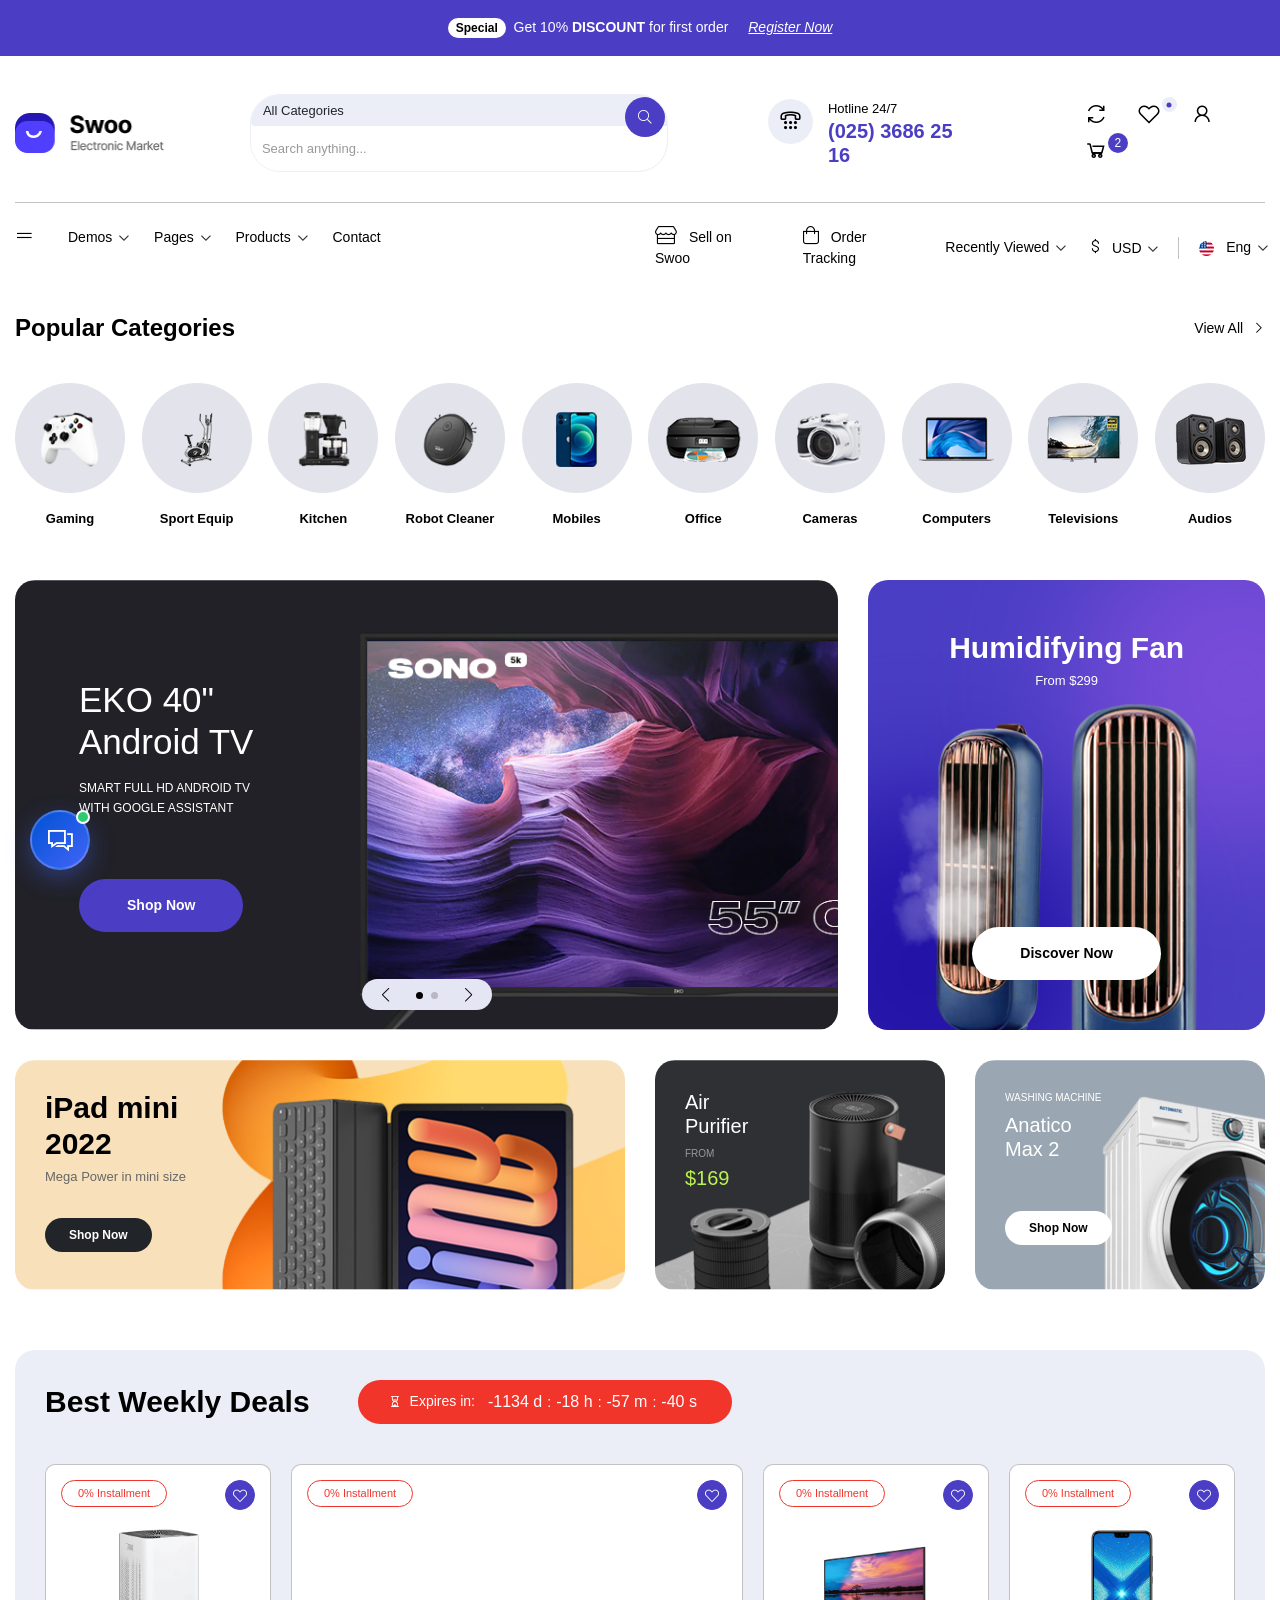
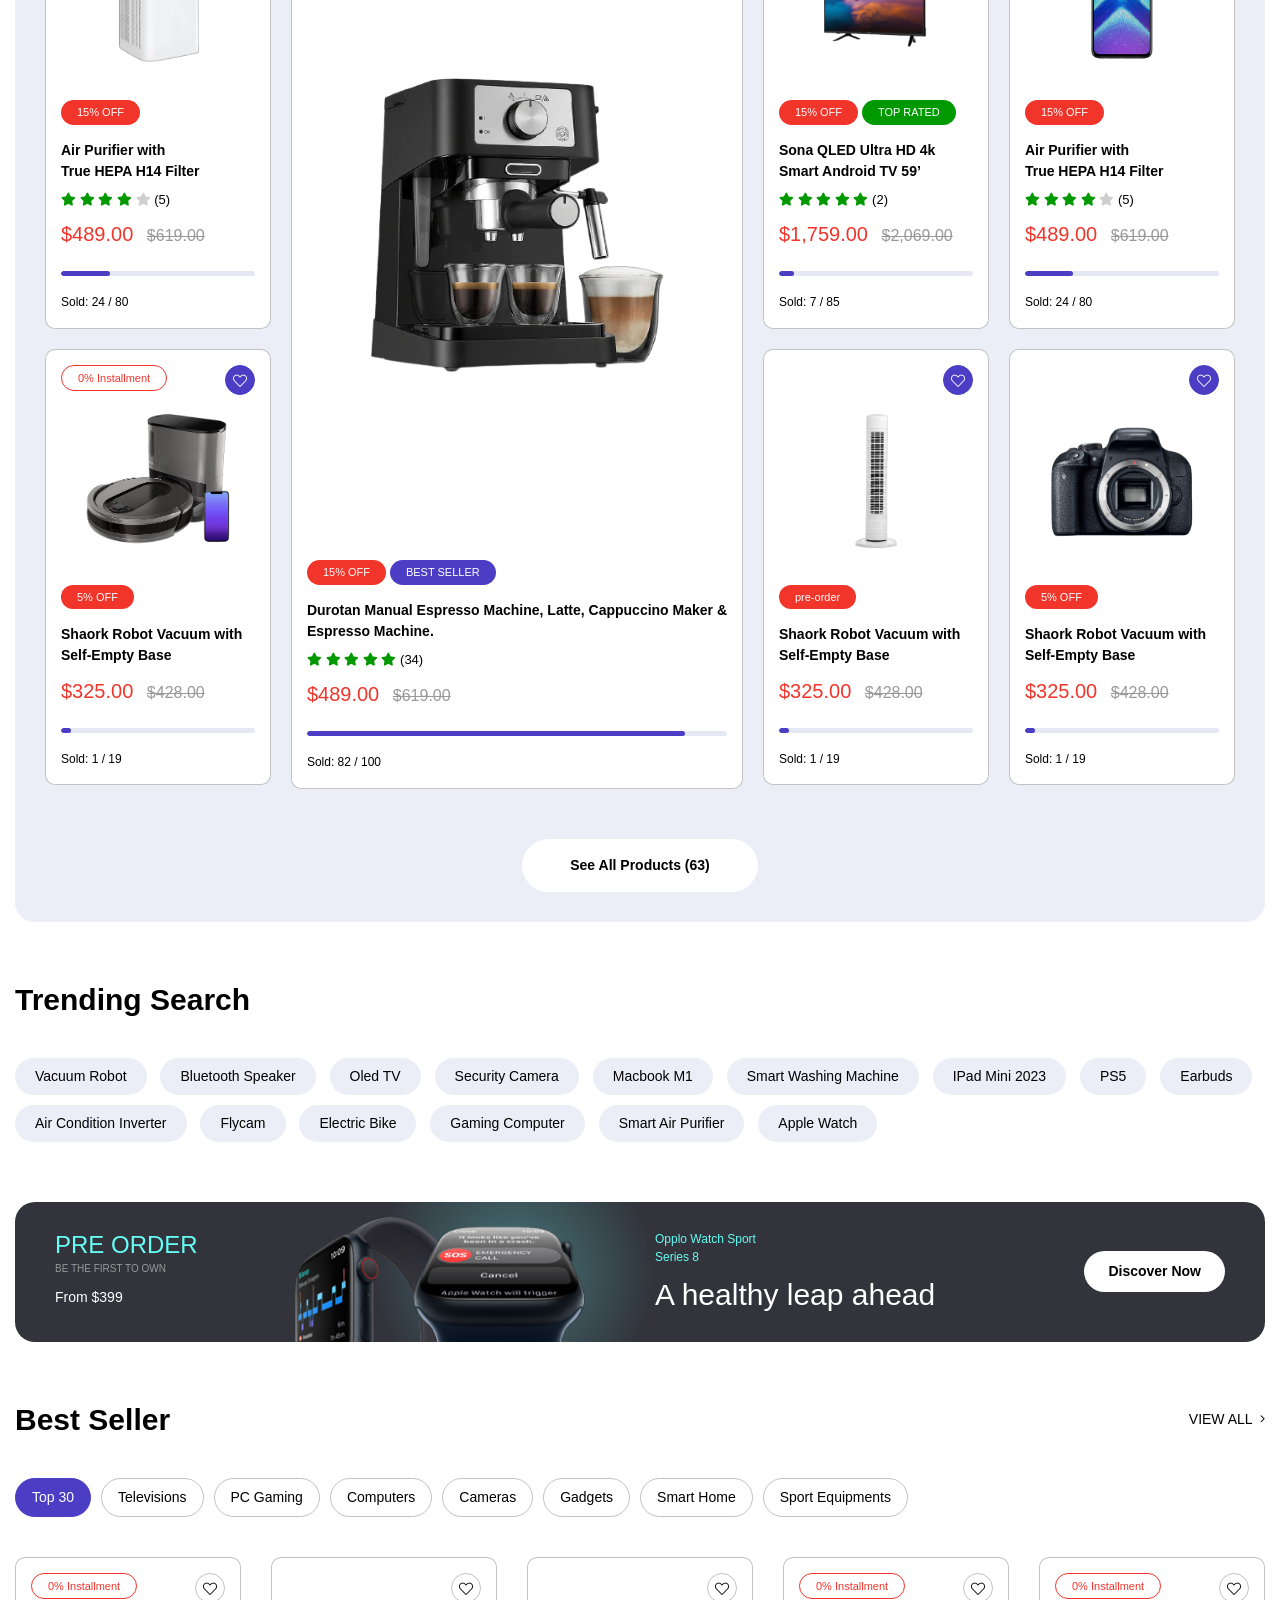
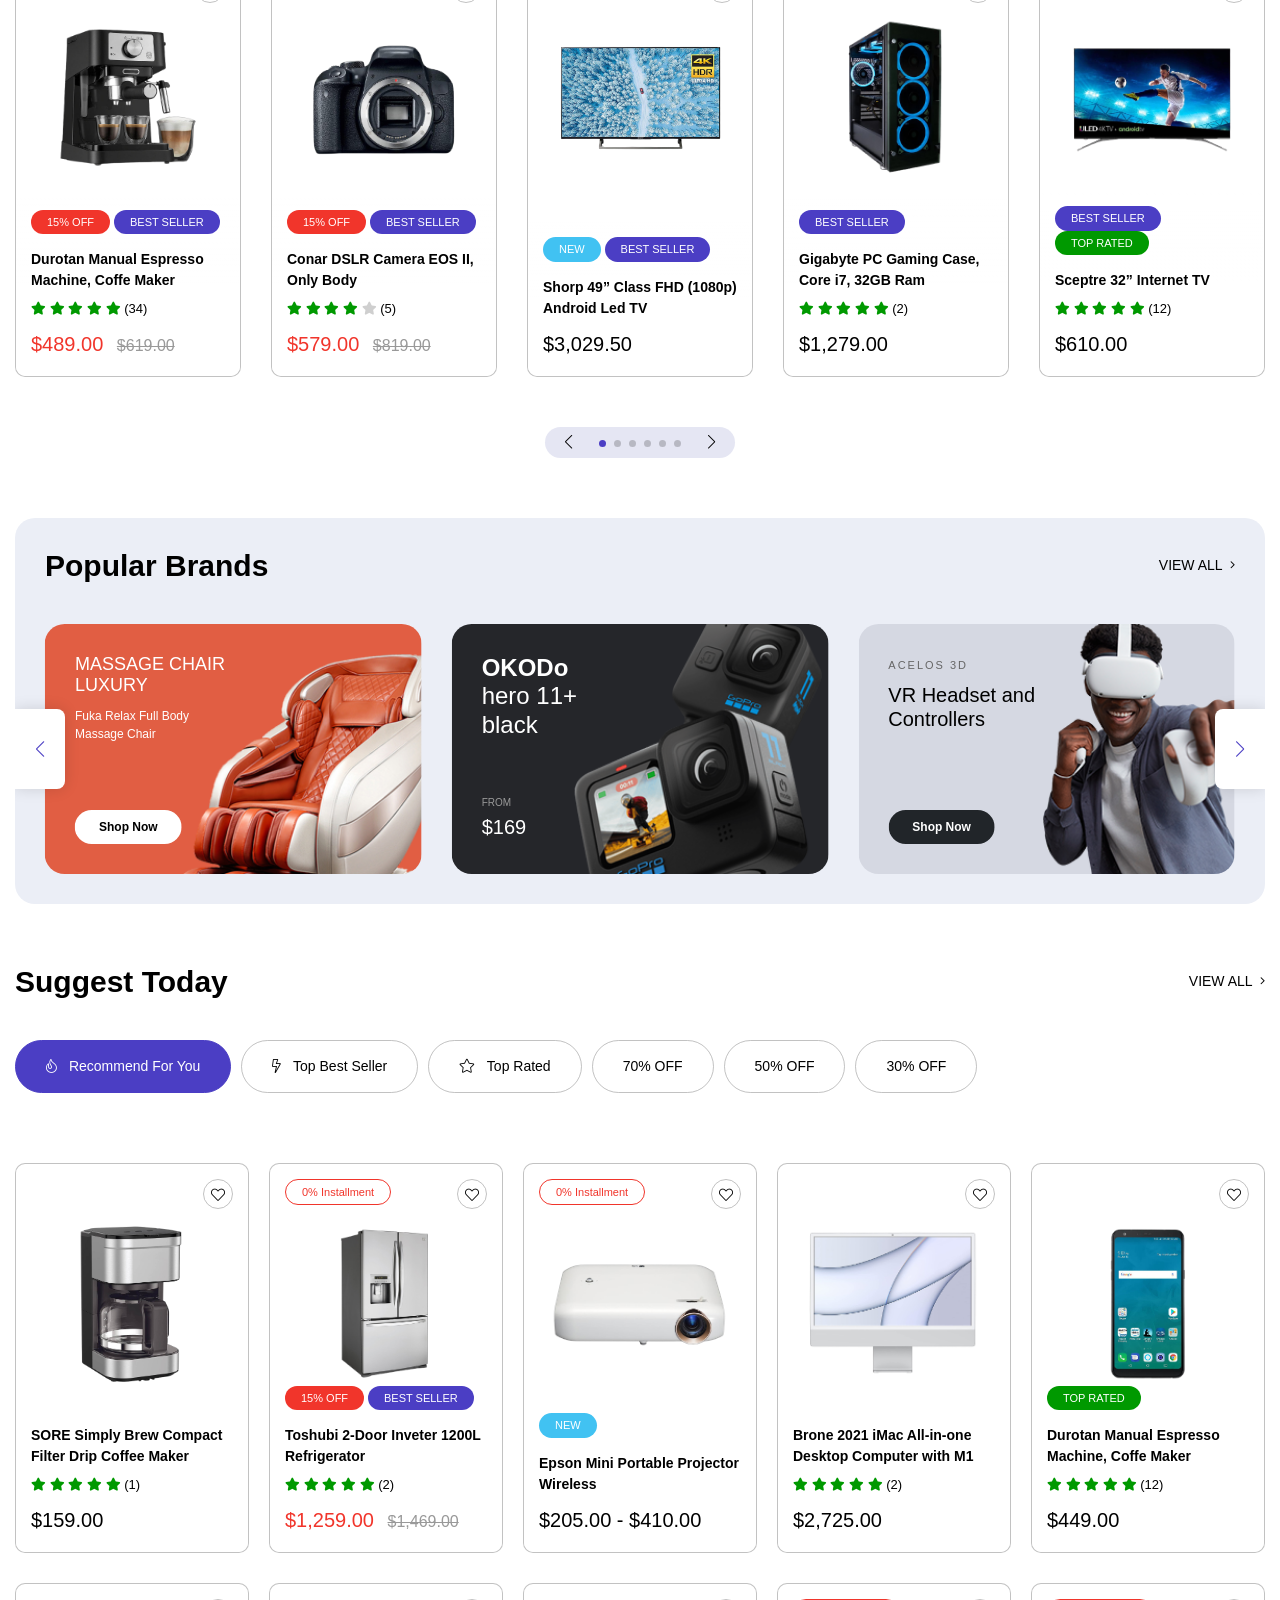
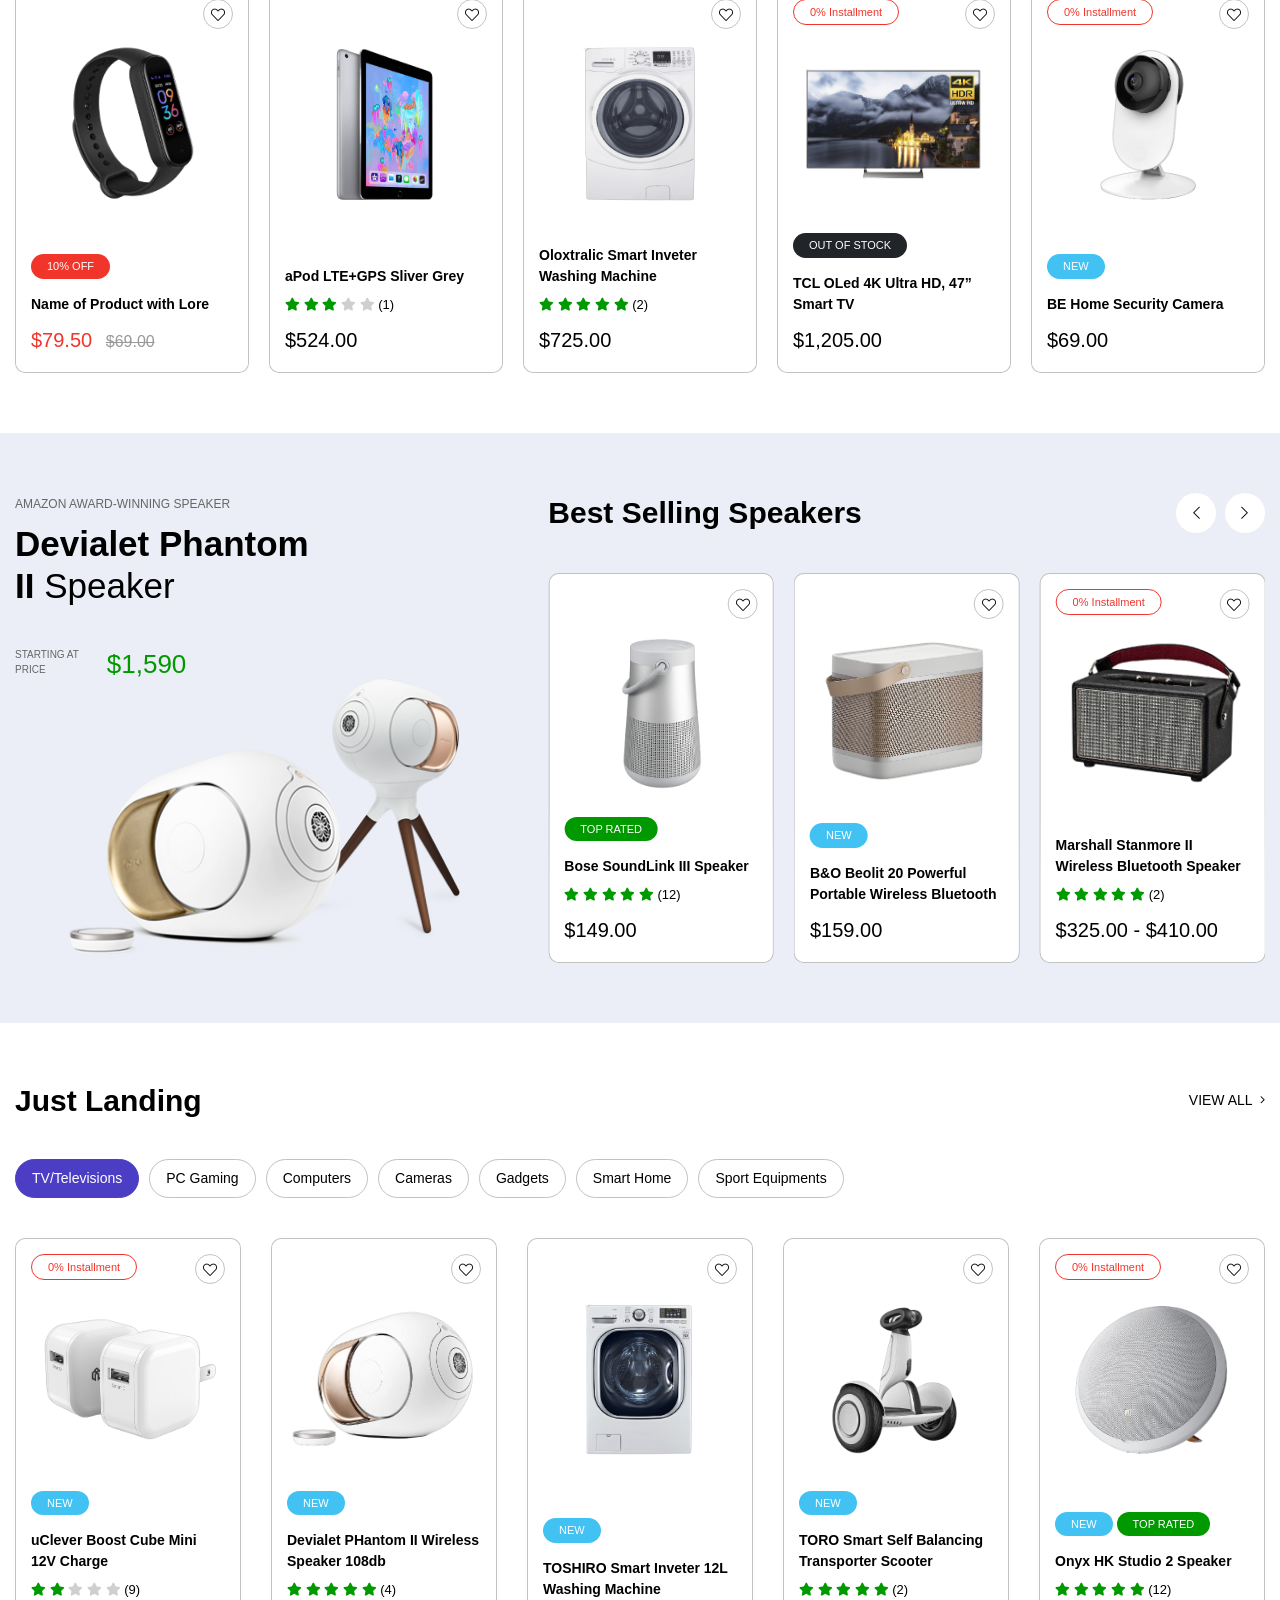
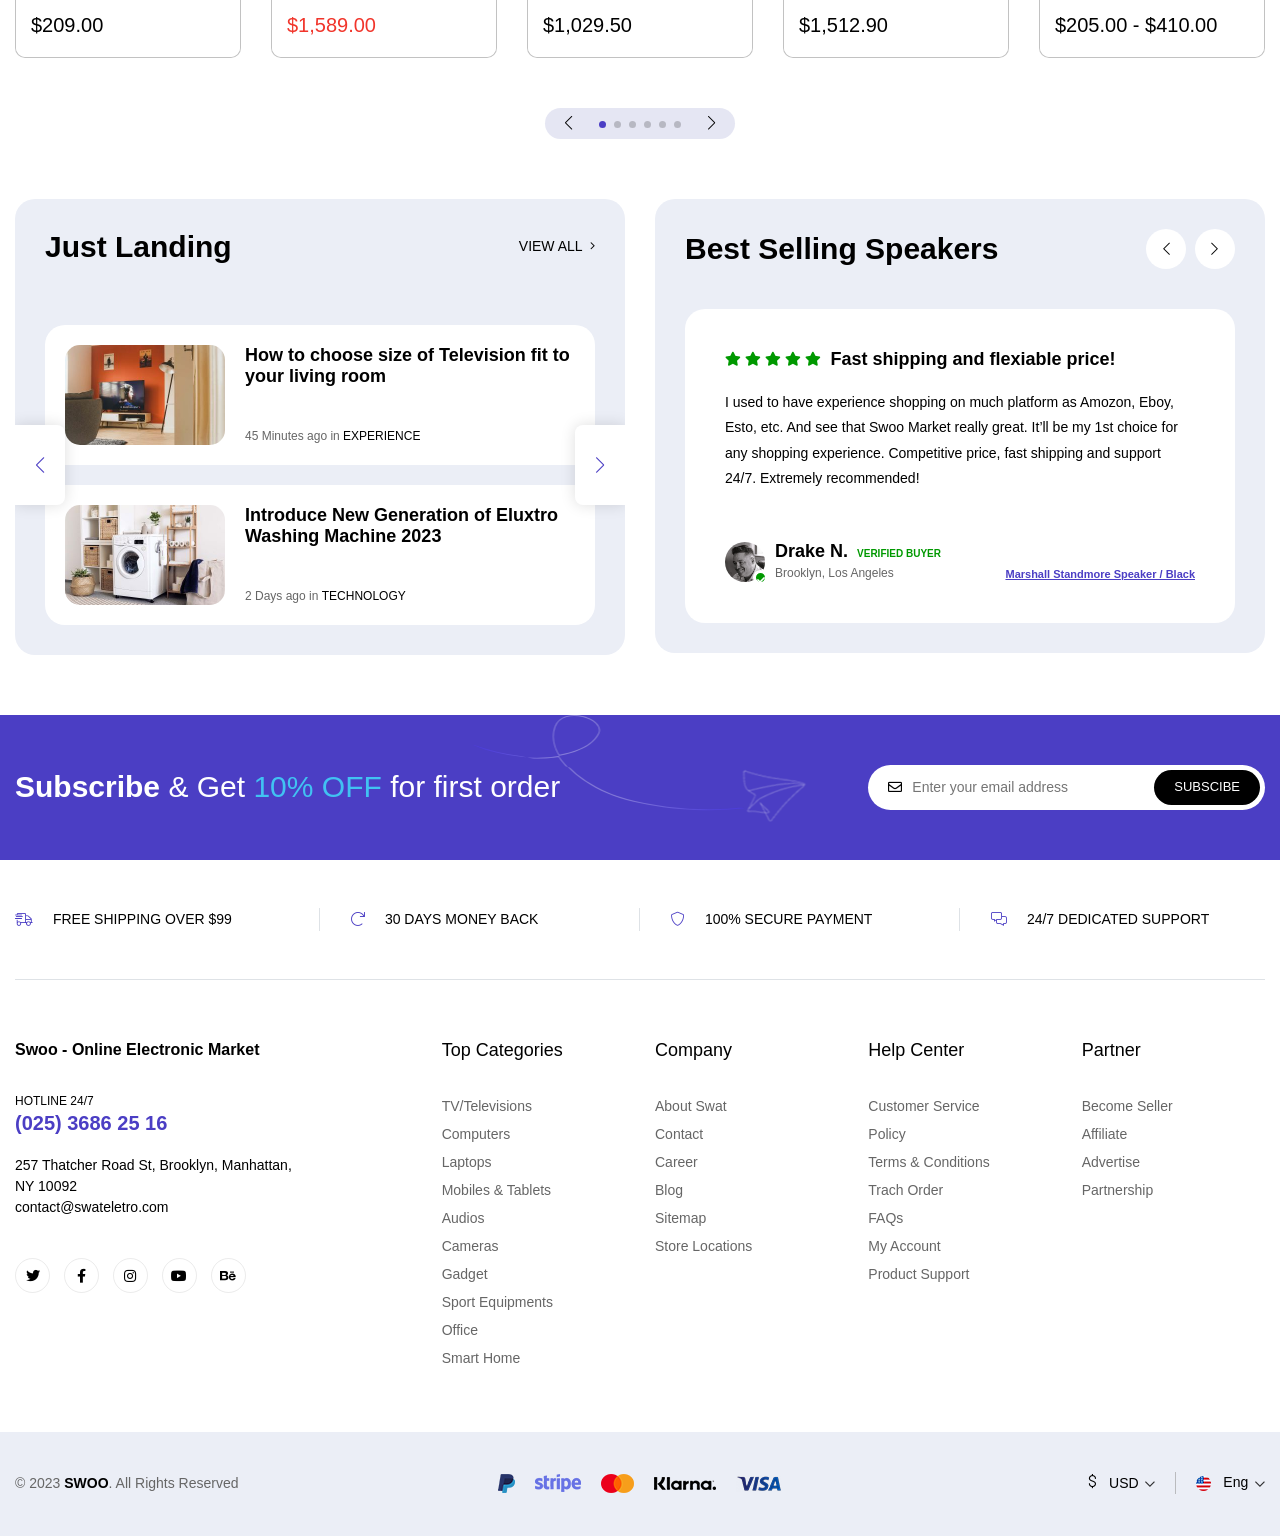
==== commit ee1d8407: "update" ====
--- a/swoo_html/home_electronic/index.html
+++ b/swoo_html/home_electronic/index.html
@@ -49,7 +49,7 @@
 <body class="home-style1">
 
     <!--  Start loader  -->
-    <div class="loader-wrap">
+    <!-- <div class="loader-wrap">
         <svg viewBox="0 0 1000 1000" preserveAspectRatio="none">
             <path id="svg" d="M0,1005S175,995,500,995s500,5,500,5V0H0Z"></path>
         </svg>
@@ -65,7 +65,7 @@
                 <span>g</span>
             </div>
         </div>
-    </div>
+    </div> -->
     <!--  End loader  -->
 
     <!--  Start top navbar  -->
@@ -2403,13 +2403,13 @@
     </main>
     <!--End-Contents-->
 
-    <div class="text-center py-5">
+    <!-- <div class="chat-box">
         <div class="col-lg-5 mx-auto p-4 radius-10 bg-light">
             <div id="chat"></div>
             <input id="input" class="form-control" type="text" placeholder="Type message..." />
             <button id="btn" class="butn">Send</button>
         </div>
-    </div>
+    </div> -->
 
     <!--  Start footer  -->
     <footer class="tc-footer-style1">
@@ -2619,45 +2619,703 @@
     <!-- ===== home scripts ===== -->
     <script src="assets/js/home_1_scripts.js"></script>
 
-
-    <!-- ai scripts  -->
-     <script>
-        async function sendMessage(message) {
-            const response = await fetch("http://127.0.0.1:8000/chat", {
-                method: "POST",
-                headers: {
-                    "Content-Type": "application/json"
-                },
-                body: JSON.stringify({
-                    message: message
-                })
+    <!-- Start Swoo Premium Floating Chat Box -->
+    <style>
+        /* Swoo Premium Floating Chat Box Styling */
+        .swoo-chat-toggle-btn {
+            position: fixed;
+            left: 30px;
+            bottom: 30px;
+            width: 60px;
+            height: 60px;
+            border-radius: 50%;
+            background: linear-gradient(135deg, #0052d4, #4364f7);
+            display: flex;
+            align-items: center;
+            justify-content: center;
+            cursor: pointer;
+            box-shadow: 0 8px 24px rgba(67, 100, 247, 0.4);
+            border: 2px solid rgba(255, 255, 255, 0.2);
+            transition: all 0.3s cubic-bezier(0.175, 0.885, 0.32, 1.275);
+            z-index: 99999;
+            animation: floatPulseBtn 2s infinite;
+        }
+
+        .swoo-chat-toggle-btn:hover {
+            transform: scale(1.1) translateY(-3px);
+            box-shadow: 0 12px 30px rgba(67, 100, 247, 0.6);
+        }
+
+        .swoo-chat-toggle-btn.active {
+            transform: rotate(90deg) scale(1.05);
+            background: linear-gradient(135deg, #ff416c, #ff4b2b);
+            box-shadow: 0 8px 24px rgba(255, 75, 43, 0.4);
+        }
+
+        .swoo-chat-toggle-icon {
+            display: flex;
+            align-items: center;
+            justify-content: center;
+        }
+
+        .swoo-chat-toggle-icon i {
+            font-size: 28px;
+            color: #ffffff;
+            transition: all 0.3s;
+        }
+
+        .swoo-chat-badge {
+            position: absolute;
+            top: -2px;
+            right: -2px;
+            width: 14px;
+            height: 14px;
+            background: #2ecc71;
+            border-radius: 50%;
+            border: 2px solid #ffffff;
+            box-shadow: 0 0 0 rgba(46, 204, 113, 0.4);
+            animation: badgePulse 2s infinite;
+        }
+
+        /* Pulse Animations */
+        @keyframes badgePulse {
+            0% { box-shadow: 0 0 0 0 rgba(46, 204, 113, 0.7); }
+            70% { box-shadow: 0 0 0 6px rgba(46, 204, 113, 0); }
+            100% { box-shadow: 0 0 0 0 rgba(46, 204, 113, 0); }
+        }
+
+        @keyframes floatPulseBtn {
+            0% { box-shadow: 0 8px 24px rgba(67, 100, 247, 0.4), 0 0 0 0 rgba(67, 100, 247, 0.3); }
+            70% { box-shadow: 0 8px 24px rgba(67, 100, 247, 0.4), 0 0 0 12px rgba(67, 100, 247, 0); }
+            100% { box-shadow: 0 8px 24px rgba(67, 100, 247, 0.4), 0 0 0 0 rgba(67, 100, 247, 0); }
+        }
+
+        /* Chat Window Container */
+        .swoo-chat-container {
+            position: fixed;
+            left: 30px;
+            bottom: 105px;
+            width: 380px;
+            height: 580px;
+            z-index: 99999;
+            display: flex;
+            flex-direction: column;
+            overflow: hidden;
+            border-radius: 24px;
+            background: rgba(255, 255, 255, 0.95);
+            backdrop-filter: blur(20px);
+            -webkit-backdrop-filter: blur(20px);
+            border: 1px solid rgba(255, 255, 255, 0.35);
+            box-shadow: 0 20px 45px rgba(0, 0, 0, 0.12);
+            transition: all 0.4s cubic-bezier(0.165, 0.84, 0.44, 1);
+            opacity: 0;
+            transform: translateY(30px) scale(0.95);
+            pointer-events: none;
+            font-family: 'Plus Jakarta Sans', 'Segoe UI', Tahoma, Geneva, Verdana, sans-serif;
+        }
+
+        .swoo-chat-container.active {
+            opacity: 1;
+            transform: translateY(0) scale(1);
+            pointer-events: all;
+        }
+
+        /* Chat Header */
+        .swoo-chat-header {
+            padding: 16px 20px;
+            background: linear-gradient(135deg, #0052d4 0%, #4364f7 50%, #6fb1fc 100%);
+            color: #ffffff;
+            display: flex;
+            align-items: center;
+            justify-content: space-between;
+            box-shadow: 0 4px 12px rgba(0, 0, 0, 0.08);
+            z-index: 10;
+        }
+
+        .swoo-chat-header-profile {
+            display: flex;
+            align-items: center;
+            gap: 12px;
+        }
+
+        .swoo-chat-header-avatar {
+            position: relative;
+            width: 42px;
+            height: 42px;
+            border-radius: 50%;
+            background: rgba(255, 255, 255, 0.18);
+            display: flex;
+            align-items: center;
+            justify-content: center;
+            font-size: 22px;
+            border: 2px solid rgba(255, 255, 255, 0.4);
+            box-shadow: 0 2px 5px rgba(0,0,0,0.1);
+        }
+
+        .swoo-chat-header-status-dot {
+            position: absolute;
+            bottom: -1px;
+            right: -1px;
+            width: 10px;
+            height: 10px;
+            background: #2ecc71;
+            border-radius: 50%;
+            border: 2px solid #ffffff;
+        }
+
+        .swoo-chat-header-info {
+            display: flex;
+            flex-direction: column;
+            text-align: right;
+        }
+
+        .swoo-chat-header-title {
+            font-weight: 700;
+            font-size: 15px;
+            margin: 0;
+            letter-spacing: 0.3px;
+            line-height: 1.2;
+            color: #ffffff;
+            font-family: inherit;
+        }
+
+        .swoo-chat-header-subtitle {
+            font-size: 11px;
+            color: rgba(255, 255, 255, 0.95);
+            margin: 4px 0 0 0;
+            display: flex;
+            align-items: center;
+            gap: 4px;
+            font-weight: 500;
+        }
+
+        .swoo-chat-close-btn {
+            background: none;
+            border: none;
+            color: #ffffff;
+            font-size: 18px;
+            cursor: pointer;
+            opacity: 0.85;
+            transition: all 0.25s ease;
+            display: flex;
+            align-items: center;
+            justify-content: center;
+            width: 32px;
+            height: 32px;
+            border-radius: 50%;
+            background: rgba(255, 255, 255, 0.12);
+        }
+
+        .swoo-chat-close-btn:hover {
+            opacity: 1;
+            transform: rotate(90deg);
+            background: rgba(255, 255, 255, 0.22);
+        }
+
+        /* Messages Area */
+        .swoo-chat-messages {
+            flex: 1;
+            padding: 20px;
+            overflow-y: auto;
+            display: flex;
+            flex-direction: column;
+            gap: 15px;
+            background: rgba(250, 251, 253, 0.6);
+            scroll-behavior: smooth;
+        }
+
+        .swoo-chat-messages::-webkit-scrollbar {
+            width: 5px;
+        }
+
+        .swoo-chat-messages::-webkit-scrollbar-track {
+            background: transparent;
+        }
+
+        .swoo-chat-messages::-webkit-scrollbar-thumb {
+            background: rgba(0, 0, 0, 0.1);
+            border-radius: 10px;
+        }
+
+        .swoo-chat-messages::-webkit-scrollbar-thumb:hover {
+            background: rgba(0, 0, 0, 0.18);
+        }
+
+        /* Individual Speech Bubbles */
+        .swoo-message {
+            display: flex;
+            align-items: flex-start;
+            gap: 10px;
+            max-width: 85%;
+            opacity: 0;
+            transform: translateY(12px);
+            animation: swooMessageIn 0.35s cubic-bezier(0.18, 0.89, 0.32, 1.28) forwards;
+        }
+
+        @keyframes swooMessageIn {
+            to {
+                opacity: 1;
+                transform: translateY(0);
+            }
+        }
+
+        .swoo-message.bot {
+            align-self: flex-start;
+            text-align: right;
+            direction: rtl;
+        }
+
+        .swoo-message.user {
+            align-self: flex-end;
+            flex-direction: row-reverse;
+            text-align: right;
+            direction: rtl;
+        }
+
+        .swoo-avatar {
+            width: 32px;
+            height: 32px;
+            border-radius: 50%;
+            background: linear-gradient(135deg, #e0e6ed, #f0f4f8);
+            display: flex;
+            align-items: center;
+            justify-content: center;
+            font-size: 16px;
+            box-shadow: 0 2px 6px rgba(0,0,0,0.05);
+            flex-shrink: 0;
+        }
+
+        .swoo-message-content {
+            display: flex;
+            flex-direction: column;
+            gap: 4px;
+        }
+
+        .swoo-text {
+            padding: 12px 16px;
+            font-size: 13.5px;
+            line-height: 1.55;
+            font-weight: 500;
+            box-shadow: 0 2px 8px rgba(0, 0, 0, 0.02);
+            word-break: break-word;
+        }
+
+        .swoo-message.bot .swoo-text {
+            background: #ffffff;
+            color: #2d3748;
+            border-radius: 0px 18px 18px 18px;
+            border: 1px solid rgba(0, 0, 0, 0.04);
+        }
+
+        .swoo-message.user .swoo-text {
+            background: linear-gradient(135deg, #0052d4, #4364f7);
+            color: #ffffff;
+            border-radius: 18px 0px 18px 18px;
+            box-shadow: 0 4px 12px rgba(67, 100, 247, 0.2);
+        }
+
+        .swoo-time {
+            font-size: 10px;
+            color: #a0aec0;
+            margin: 0 4px;
+        }
+        
+        .swoo-message.user .swoo-time {
+            text-align: left;
+        }
+
+        /* Quick Suggestions Chips */
+        .swoo-chat-quick-replies {
+            display: flex;
+            gap: 8px;
+            padding: 12px 20px;
+            overflow-x: auto;
+            background: #ffffff;
+            border-top: 1px solid rgba(0, 0, 0, 0.03);
+            scrollbar-width: none;
+        }
+
+        .swoo-chat-quick-replies::-webkit-scrollbar {
+            display: none;
+        }
+
+        .swoo-reply-chip {
+            padding: 8px 14px;
+            background: rgba(67, 100, 247, 0.07);
+            color: #0052d4;
+            border-radius: 20px;
+            font-size: 12px;
+            font-weight: 600;
+            cursor: pointer;
+            white-space: nowrap;
+            transition: all 0.25s ease;
+            border: 1px solid rgba(67, 100, 247, 0.12);
+            direction: rtl;
+        }
+
+        .swoo-reply-chip:hover {
+            background: #0052d4;
+            color: #ffffff;
+            transform: translateY(-2px);
+            box-shadow: 0 4px 12px rgba(67, 100, 247, 0.25);
+            border-color: #0052d4;
+        }
+
+        /* Message Input Area */
+        .swoo-chat-input-container {
+            padding: 14px 20px 18px 20px;
+            background: #ffffff;
+            border-top: 1px solid rgba(0, 0, 0, 0.05);
+            display: flex;
+            align-items: center;
+            gap: 10px;
+            z-index: 10;
+        }
+
+        .swoo-chat-input {
+            flex: 1;
+            border: 1px solid #e2e8f0;
+            border-radius: 14px;
+            padding: 12px 16px;
+            font-size: 13.5px;
+            transition: all 0.3s ease;
+            background: #f7fafc;
+            color: #2d3748;
+            direction: rtl;
+            text-align: right;
+            outline: none;
+            font-family: inherit;
+        }
+
+        .swoo-chat-input:focus {
+            border-color: #4364f7;
+            background: #ffffff;
+            box-shadow: 0 0 0 3px rgba(67, 100, 247, 0.15);
+        }
+
+        .swoo-chat-send-btn {
+            width: 44px;
+            height: 44px;
+            border-radius: 12px;
+            background: #0052d4;
+            color: #ffffff;
+            border: none;
+            display: flex;
+            align-items: center;
+            justify-content: center;
+            cursor: pointer;
+            transition: all 0.25s ease;
+            box-shadow: 0 4px 10px rgba(0, 82, 212, 0.18);
+            flex-shrink: 0;
+        }
+
+        .swoo-chat-send-btn:hover {
+            background: #4364f7;
+            transform: translateY(-2px);
+            box-shadow: 0 6px 14px rgba(67, 100, 247, 0.28);
+        }
+
+        .swoo-chat-send-btn i {
+            font-size: 18px;
+            transform: rotate(-135deg); /* Point the send arrow nicely for RTL flow */
+            transition: all 0.25s;
+        }
+        
+        .swoo-chat-send-btn:hover i {
+            transform: rotate(-135deg) scale(1.1);
+        }
+
+        /* Typing Bouncing Animation */
+        .swoo-typing-container {
+            align-self: flex-start;
+        }
+
+        .swoo-typing-indicator {
+            display: flex;
+            align-items: center;
+            gap: 4px;
+            padding: 14px 18px;
+            background: #ffffff;
+            border: 1px solid rgba(0,0,0,0.04);
+            border-radius: 0px 18px 18px 18px;
+            box-shadow: 0 2px 6px rgba(0,0,0,0.01);
+            width: fit-content;
+        }
+
+        .swoo-typing-dot {
+            width: 6px;
+            height: 6px;
+            background: #718096;
+            border-radius: 50%;
+            animation: typingBounce 1.4s infinite ease-in-out both;
+        }
+
+        .swoo-typing-dot:nth-child(1) { animation-delay: -0.32s; }
+        .swoo-typing-dot:nth-child(2) { animation-delay: -0.16s; }
+
+        @keyframes typingBounce {
+            0%, 80%, 100% { transform: scale(0.3); opacity: 0.4; }
+            40% { transform: scale(1.1); opacity: 1; }
+        }
+
+        /* Responsive Mobile Layout */
+        @media (max-width: 576px) {
+            .swoo-chat-container {
+                left: 15px;
+                right: 15px;
+                bottom: 85px;
+                width: auto;
+                height: calc(82vh - 85px);
+                border-radius: 20px;
+            }
+            .swoo-chat-toggle-btn {
+                left: 15px;
+                bottom: 15px;
+                width: 54px;
+                height: 54px;
+            }
+        }
+    </style>
+
+    <div class="swoo-chat-container" id="swoo-chat-box">
+        <!-- Chat Header -->
+        <div class="swoo-chat-header">
+            <div class="swoo-chat-header-profile">
+                <div class="swoo-chat-header-avatar">
+                    🤖
+                    <span class="swoo-chat-header-status-dot"></span>
+                </div>
+                <div class="swoo-chat-header-info">
+                    <h5 class="swoo-chat-header-title">مساعد Swoo الذكي</h5>
+                    <p class="swoo-chat-header-subtitle">نشط الآن • جاهز لمساعدتك</p>
+                </div>
+            </div>
+            <button class="swoo-chat-close-btn" id="swoo-chat-close" aria-label="إغلاق المحادثة">
+                <i class="las la-times"></i>
+            </button>
+        </div>
+
+        <!-- Chat Messages -->
+        <div class="swoo-chat-messages" id="chat">
+            <!-- Dynamic Messages -->
+        </div>
+
+        <!-- Quick Reply Suggestions -->
+        <div class="swoo-chat-quick-replies">
+            <div class="swoo-reply-chip" data-msg="تتبع طلبي 📦">تتبع طلبي 📦</div>
+            <div class="swoo-reply-chip" data-msg="أحدث عروض الشاشات 🔥">أحدث العروض 🔥</div>
+            <div class="swoo-reply-chip" data-msg="مواعيد عمل الدعم الفني 🕒">الدعم الفني 🕒</div>
+            <div class="swoo-reply-chip" data-msg="سياسة الاستبدال والاسترجاع ↩️">الاسترجاع ↩️</div>
+        </div>
+
+        <!-- Chat Input Area -->
+        <div class="swoo-chat-input-container">
+            <input type="text" class="swoo-chat-input" id="input" placeholder="اكتب رسالتك هنا..." autocomplete="off">
+            <button class="swoo-chat-send-btn" id="btn" aria-label="إرسال الرسالة">
+                <i class="las la-paper-plane"></i>
+            </button>
+        </div>
+    </div>
+
+    <!-- Floating Toggle Button -->
+    <div class="swoo-chat-toggle-btn" id="swoo-chat-toggle">
+        <div class="swoo-chat-toggle-icon">
+            <i class="las la-comments"></i>
+        </div>
+        <div class="swoo-chat-badge"></div>
+    </div>
+
+    <!-- Swoo Chat Script -->
+    <script>
+        document.addEventListener("DOMContentLoaded", () => {
+            const chatToggle = document.getElementById("swoo-chat-toggle");
+            const chatClose = document.getElementById("swoo-chat-close");
+            const chatBoxContainer = document.getElementById("swoo-chat-box");
+            const chatMessages = document.getElementById("chat");
+            const chatInput = document.getElementById("input");
+            const chatSendBtn = document.getElementById("btn");
+            const badge = chatToggle.querySelector(".swoo-chat-badge");
+            
+            let isFirstOpen = true;
+            let isTyping = false;
+
+            // Toggle Open/Close Chat Window
+            function toggleChat(forceClose = false) {
+                if (forceClose || chatBoxContainer.classList.contains("active")) {
+                    chatBoxContainer.classList.remove("active");
+                    chatToggle.classList.remove("active");
+                    chatToggle.querySelector("i").className = "las la-comments";
+                } else {
+                    chatBoxContainer.classList.add("active");
+                    chatToggle.classList.add("active");
+                    chatToggle.querySelector("i").className = "las la-times";
+                    
+                    if (badge) {
+                        badge.style.display = "none";
+                    }
+
+                    // Send Welcome Message
+                    if (isFirstOpen) {
+                        isFirstOpen = false;
+                        showWelcomeMessage();
+                    }
+                    
+                    setTimeout(() => chatInput.focus(), 300);
+                }
+            }
+
+            chatToggle.addEventListener("click", () => toggleChat());
+            chatClose.addEventListener("click", () => toggleChat(true));
+
+            // Escape HTML helper
+            function escapeHTML(str) {
+                return str.replace(/[&<>'"]/g, 
+                    tag => ({
+                        '&': '&amp;',
+                        '<': '&lt;',
+                        '>': '&gt;',
+                        "'": '&#39;',
+                        '"': '&quot;'
+                    }[tag] || tag)
+                );
+            }
+
+            // Append Message Bubble
+            function addMessage(text, isUser = false) {
+                const timeStr = new Date().toLocaleTimeString('ar-EG', { hour: '2-digit', minute: '2-digit', hour12: true });
+                const messageDiv = document.createElement("div");
+                messageDiv.className = `swoo-message ${isUser ? 'user' : 'bot'}`;
+                
+                if (isUser) {
+                    messageDiv.innerHTML = `
+                        <div class="swoo-message-content">
+                            <div class="swoo-text">${escapeHTML(text)}</div>
+                            <div class="swoo-time">${timeStr}</div>
+                        </div>
+                    `;
+                } else {
+                    messageDiv.innerHTML = `
+                        <div class="swoo-avatar">🤖</div>
+                        <div class="swoo-message-content">
+                            <div class="swoo-text">${text}</div>
+                            <div class="swoo-time">${timeStr}</div>
+                        </div>
+                    `;
+                }
+                
+                chatMessages.appendChild(messageDiv);
+                scrollToBottom();
+            }
+
+            // Scroll to Bottom Helper
+            function scrollToBottom() {
+                chatMessages.scrollTop = chatMessages.scrollHeight;
+            }
+
+            // Welcome Message Delay
+            function showWelcomeMessage() {
+                showTypingIndicator();
+                setTimeout(() => {
+                    hideTypingIndicator();
+                    addMessage("مرحباً بك في SWOO! أنا مساعدك الذكي 🤖. يسعدني جداً مساعدتك اليوم في تصفح عروضنا والمنتجات الإلكترونية المميزة! كيف يمكنني مساعدتك اليوم؟ ✨");
+                }, 1000);
+            }
+
+            // Typing Indicator
+            let typingIndicator = null;
+            function showTypingIndicator() {
+                if (typingIndicator) return;
+                
+                typingIndicator = document.createElement("div");
+                typingIndicator.className = "swoo-message bot swoo-typing-container";
+                typingIndicator.innerHTML = `
+                    <div class="swoo-avatar">🤖</div>
+                    <div class="swoo-typing-indicator">
+                        <div class="swoo-typing-dot"></div>
+                        <div class="swoo-typing-dot"></div>
+                        <div class="swoo-typing-dot"></div>
+                    </div>
+                `;
+                chatMessages.appendChild(typingIndicator);
+                scrollToBottom();
+            }
+
+            function hideTypingIndicator() {
+                if (typingIndicator && typingIndicator.parentNode) {
+                    typingIndicator.parentNode.removeChild(typingIndicator);
+                    typingIndicator = null;
+                }
+            }
+
+            // API Message Sender
+            async function sendMessageToAPI(message) {
+                try {
+                    const response = await fetch("http://127.0.0.1:8000/chat", {
+                        method: "POST",
+                        headers: {
+                            "Content-Type": "application/json"
+                        },
+                        body: JSON.stringify({ message: message })
+                    });
+                    
+                    if (!response.ok) {
+                        throw new Error("HTTP error");
+                    }
+                    const data = await response.json();
+                    return data.reply;
+                } catch (error) {
+                    console.error("Chat API error:", error);
+                    return "عذراً، أواجه مشكلة في الاتصال بالخادم حالياً. يرجى التأكد من تشغيل خادم الذكاء الاصطناعي والمحاولة مرة أخرى! 🔌🤖";
+                }
+            }
+
+            // User Submit Handler
+            async function handleUserSubmit(text) {
+                if (!text.trim() || isTyping) return;
+                
+                isTyping = true;
+                chatInput.value = "";
+                chatInput.disabled = true;
+                chatSendBtn.disabled = true;
+
+                addMessage(text, true);
+                showTypingIndicator();
+
+                const reply = await sendMessageToAPI(text);
+
+                hideTypingIndicator();
+                addMessage(reply, false);
+
+                chatInput.disabled = false;
+                chatSendBtn.disabled = false;
+                isTyping = false;
+                chatInput.focus();
+            }
+
+            // Event Listeners
+            chatSendBtn.addEventListener("click", () => {
+                handleUserSubmit(chatInput.value);
             });
 
-            const data = await response.json();
-            return data.reply;
-        }
-     </script>
-
-     <script>
-        const input = document.querySelector("#input");
-        const btn = document.querySelector("#btn");
-        const chatBox = document.querySelector("#chat");
-
-        btn.addEventListener("click", async () => {
-            const userText = input.value;
-
-            // show user message
-            chatBox.innerHTML += `<div>User: ${userText}</div>`;
-
-            // get bot reply
-            const reply = await sendMessage(userText);
-
-            // show bot message
-            chatBox.innerHTML += `<div>Bot: ${reply}</div>`;
-
-            input.value = "";
+            chatInput.addEventListener("keydown", (e) => {
+                if (e.key === "Enter") {
+                    e.preventDefault();
+                    handleUserSubmit(chatInput.value);
+                }
+            });
+
+            // Quick reply chips action
+            const chips = document.querySelectorAll(".swoo-reply-chip");
+            chips.forEach(chip => {
+                chip.addEventListener("click", () => {
+                    const msg = chip.getAttribute("data-msg");
+                    if (msg) {
+                        handleUserSubmit(msg);
+                    }
+                });
+            });
         });
-     </script>
+    </script>
 
 
 </body>
